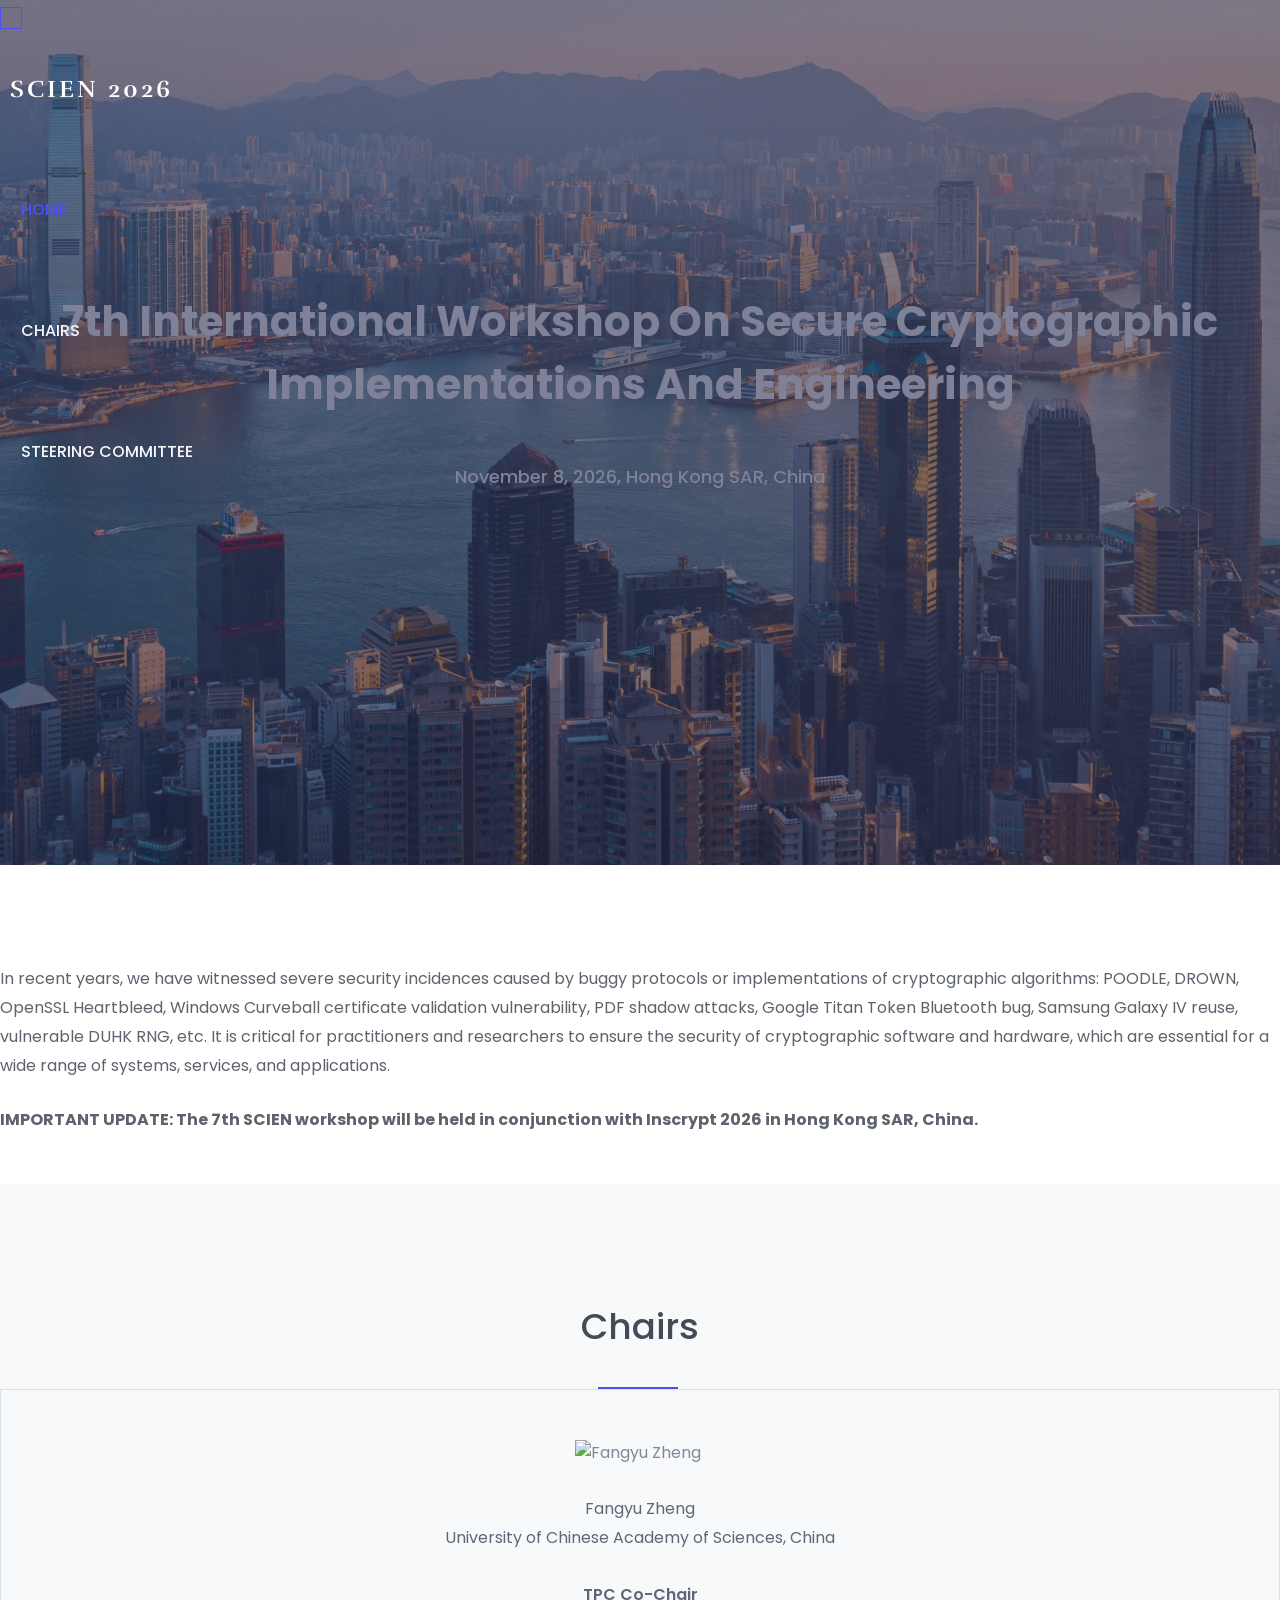
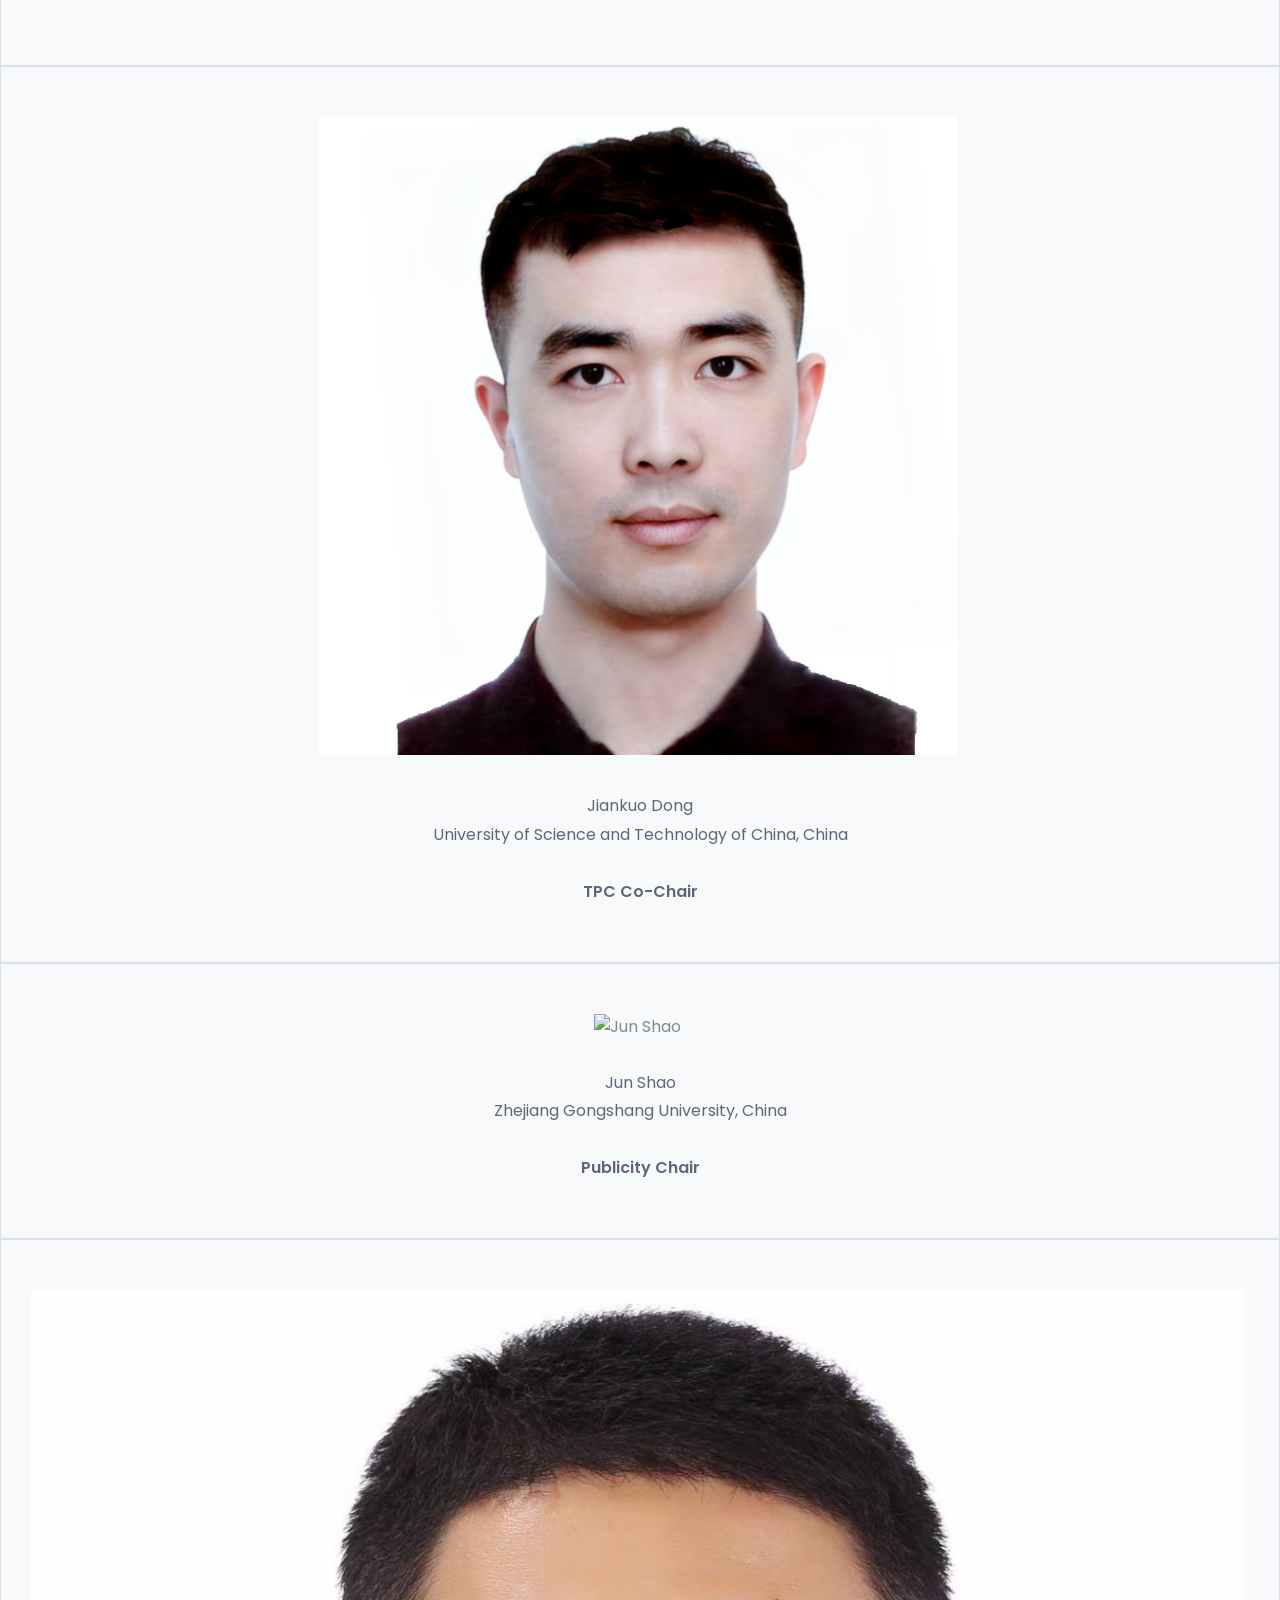
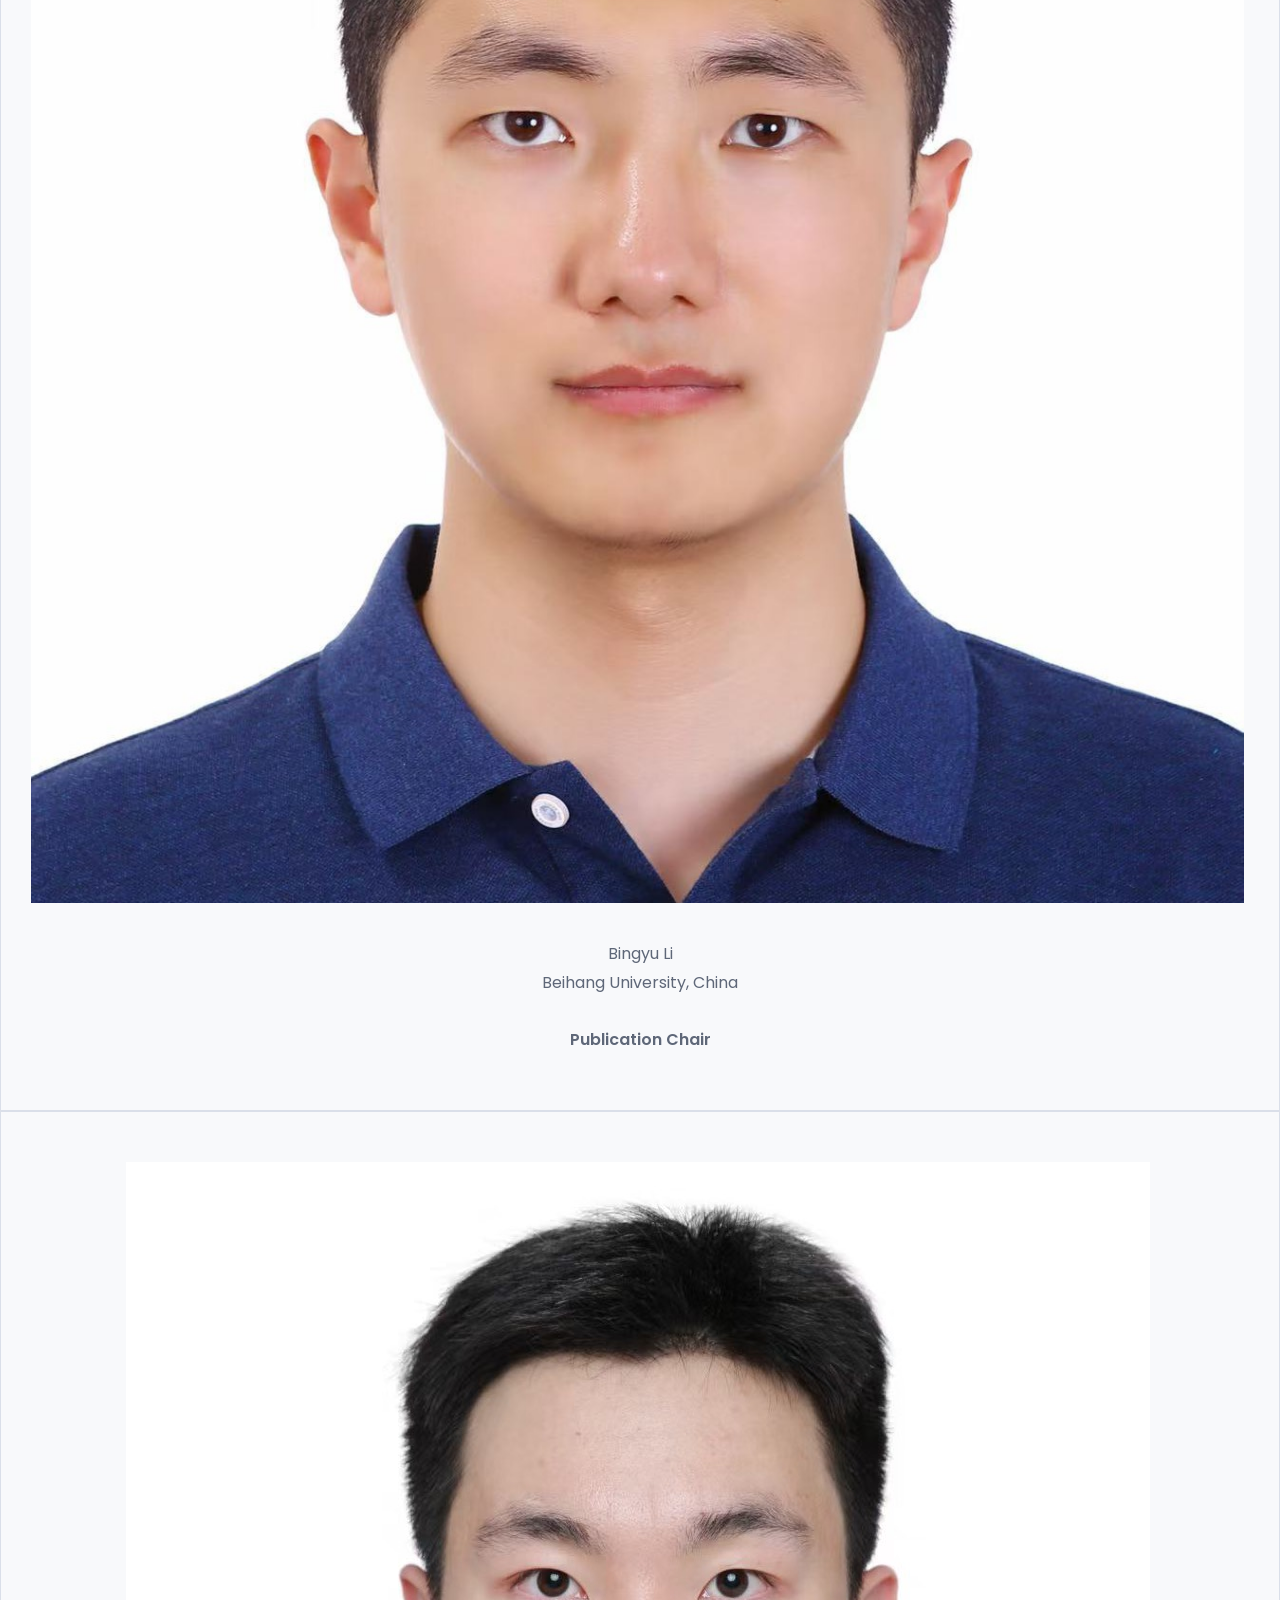
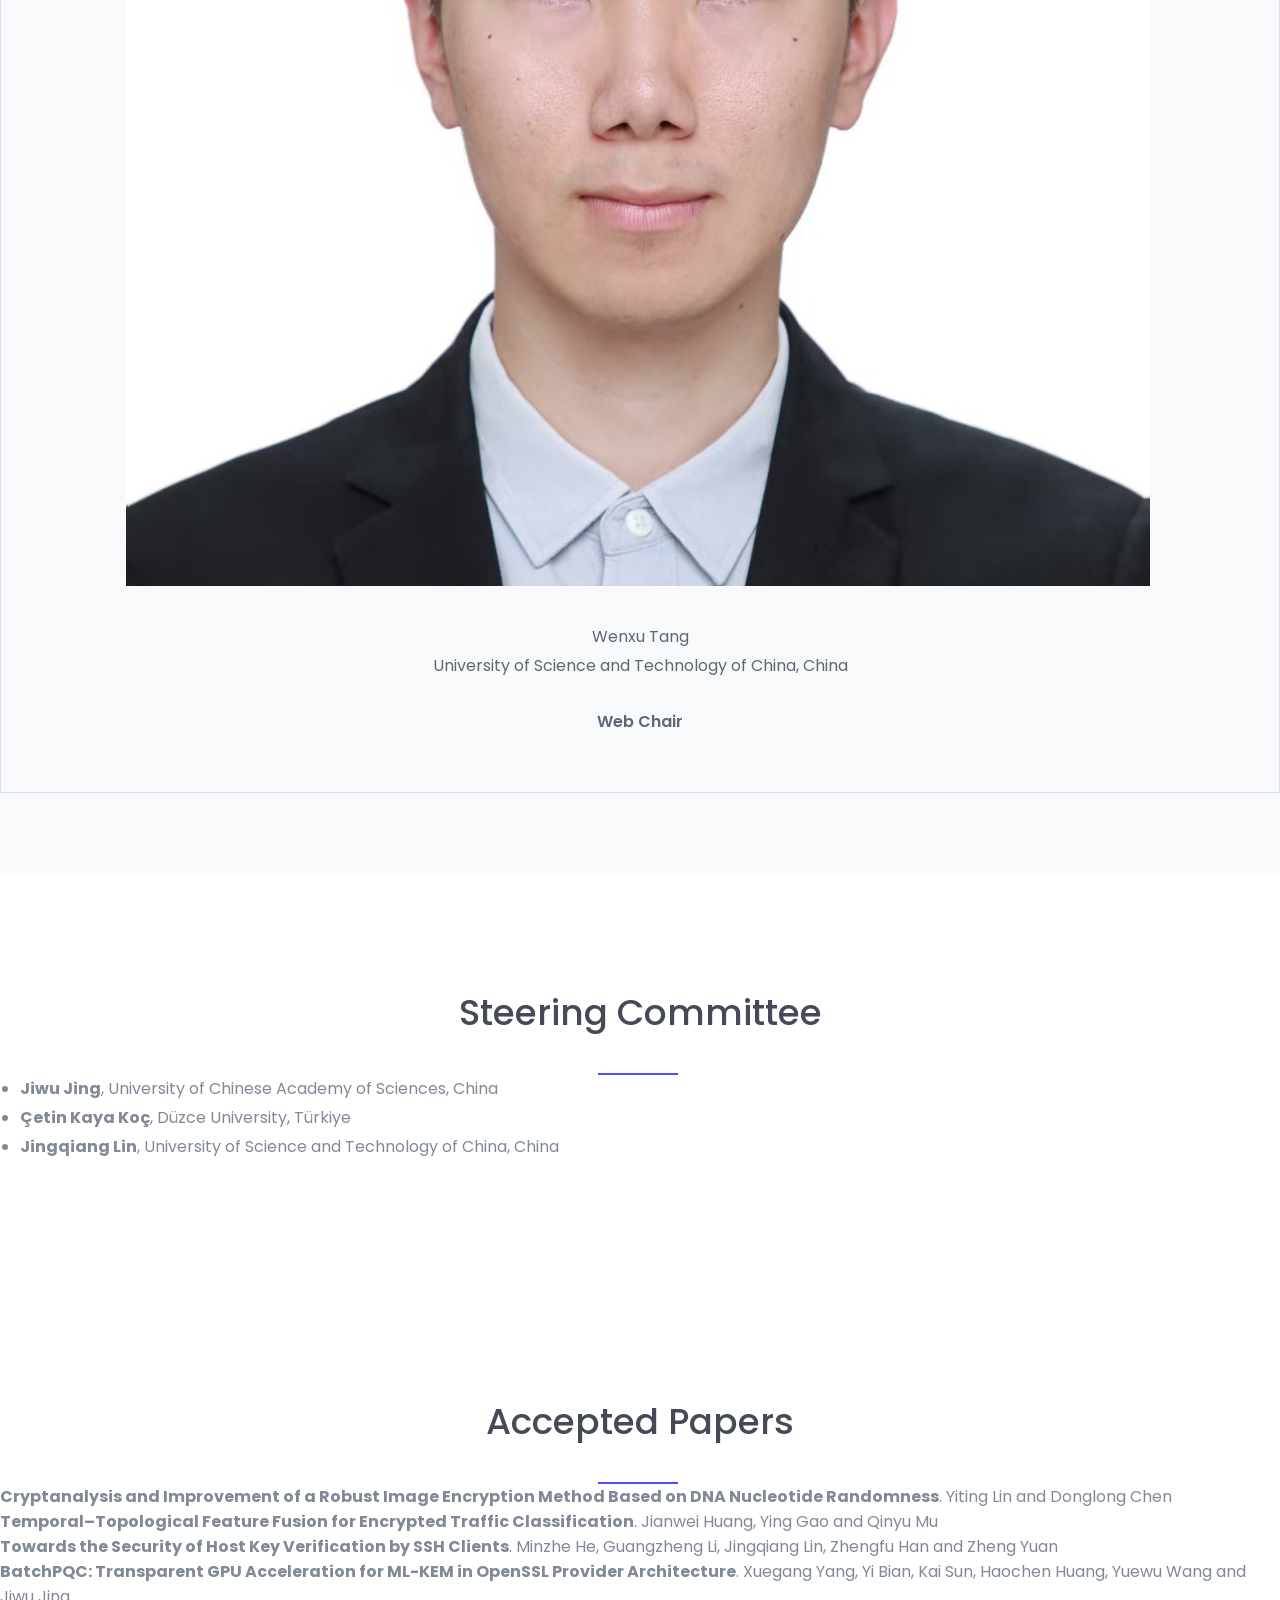
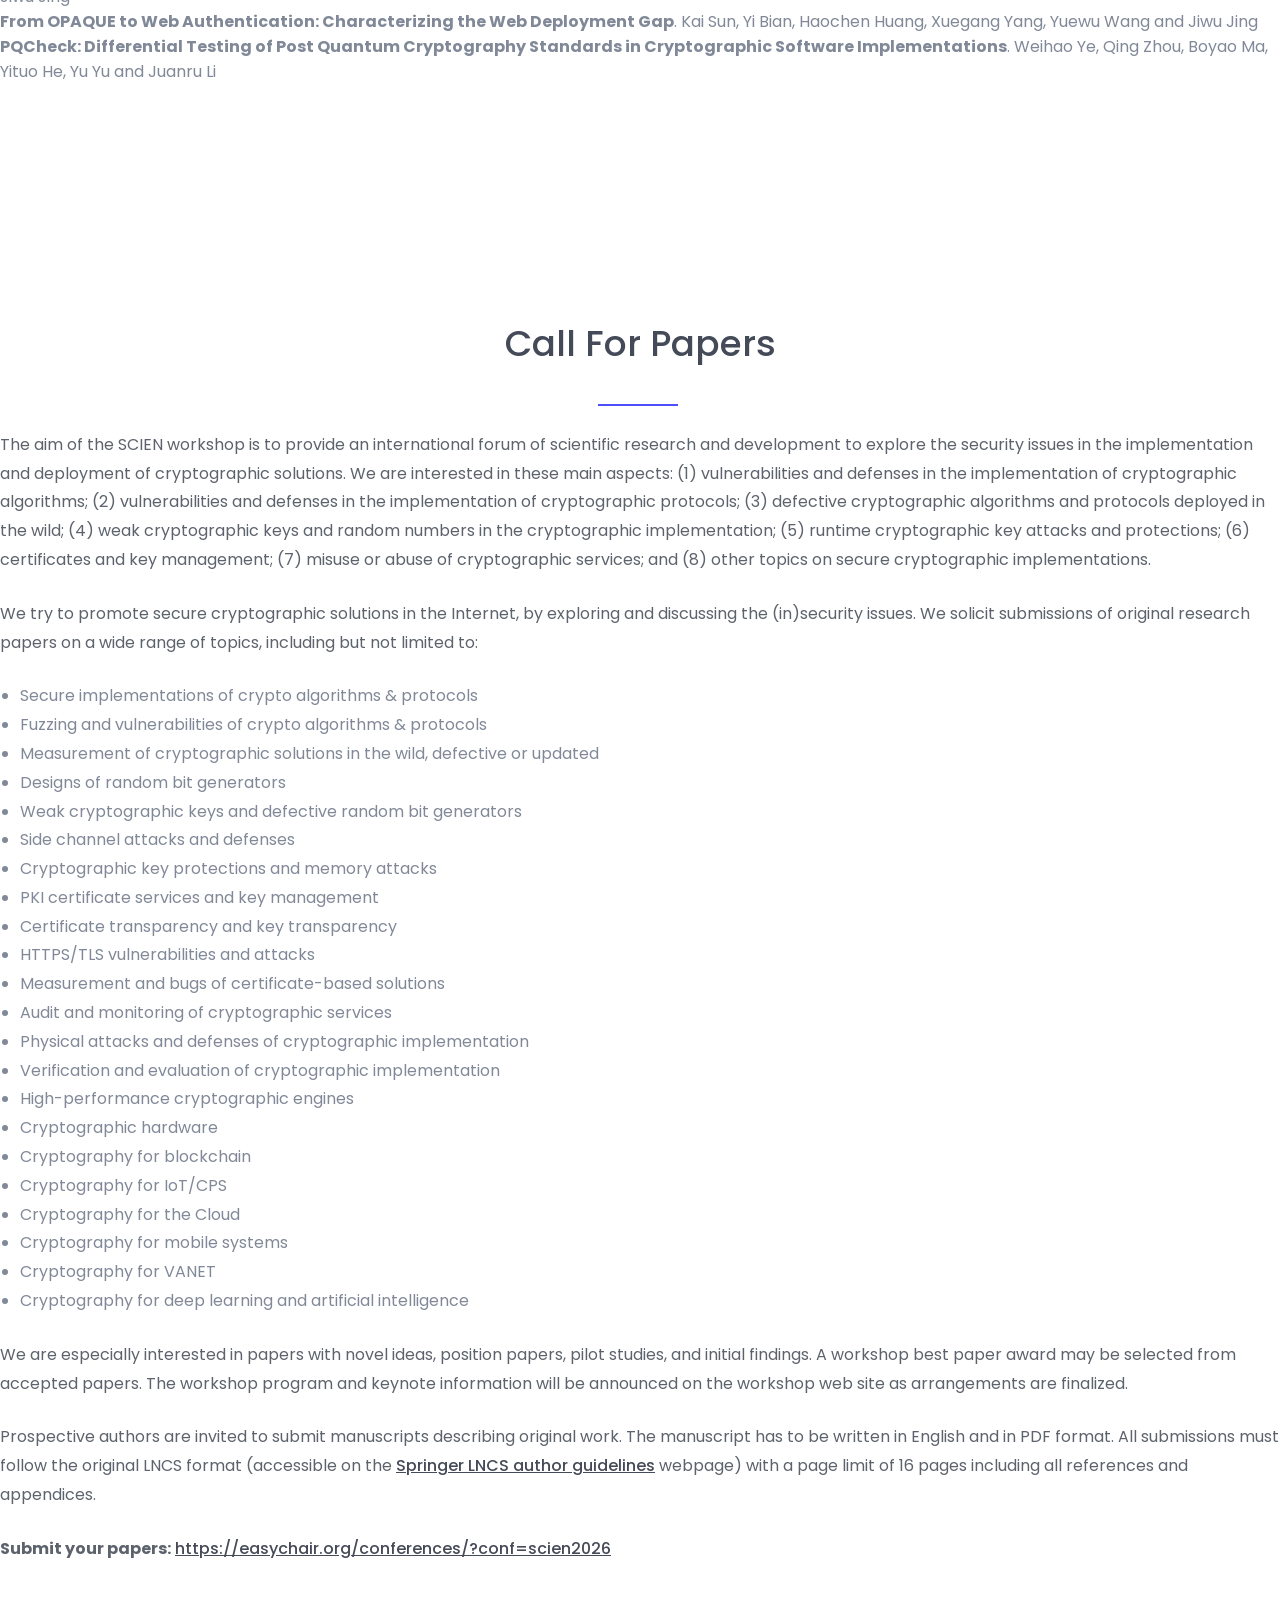
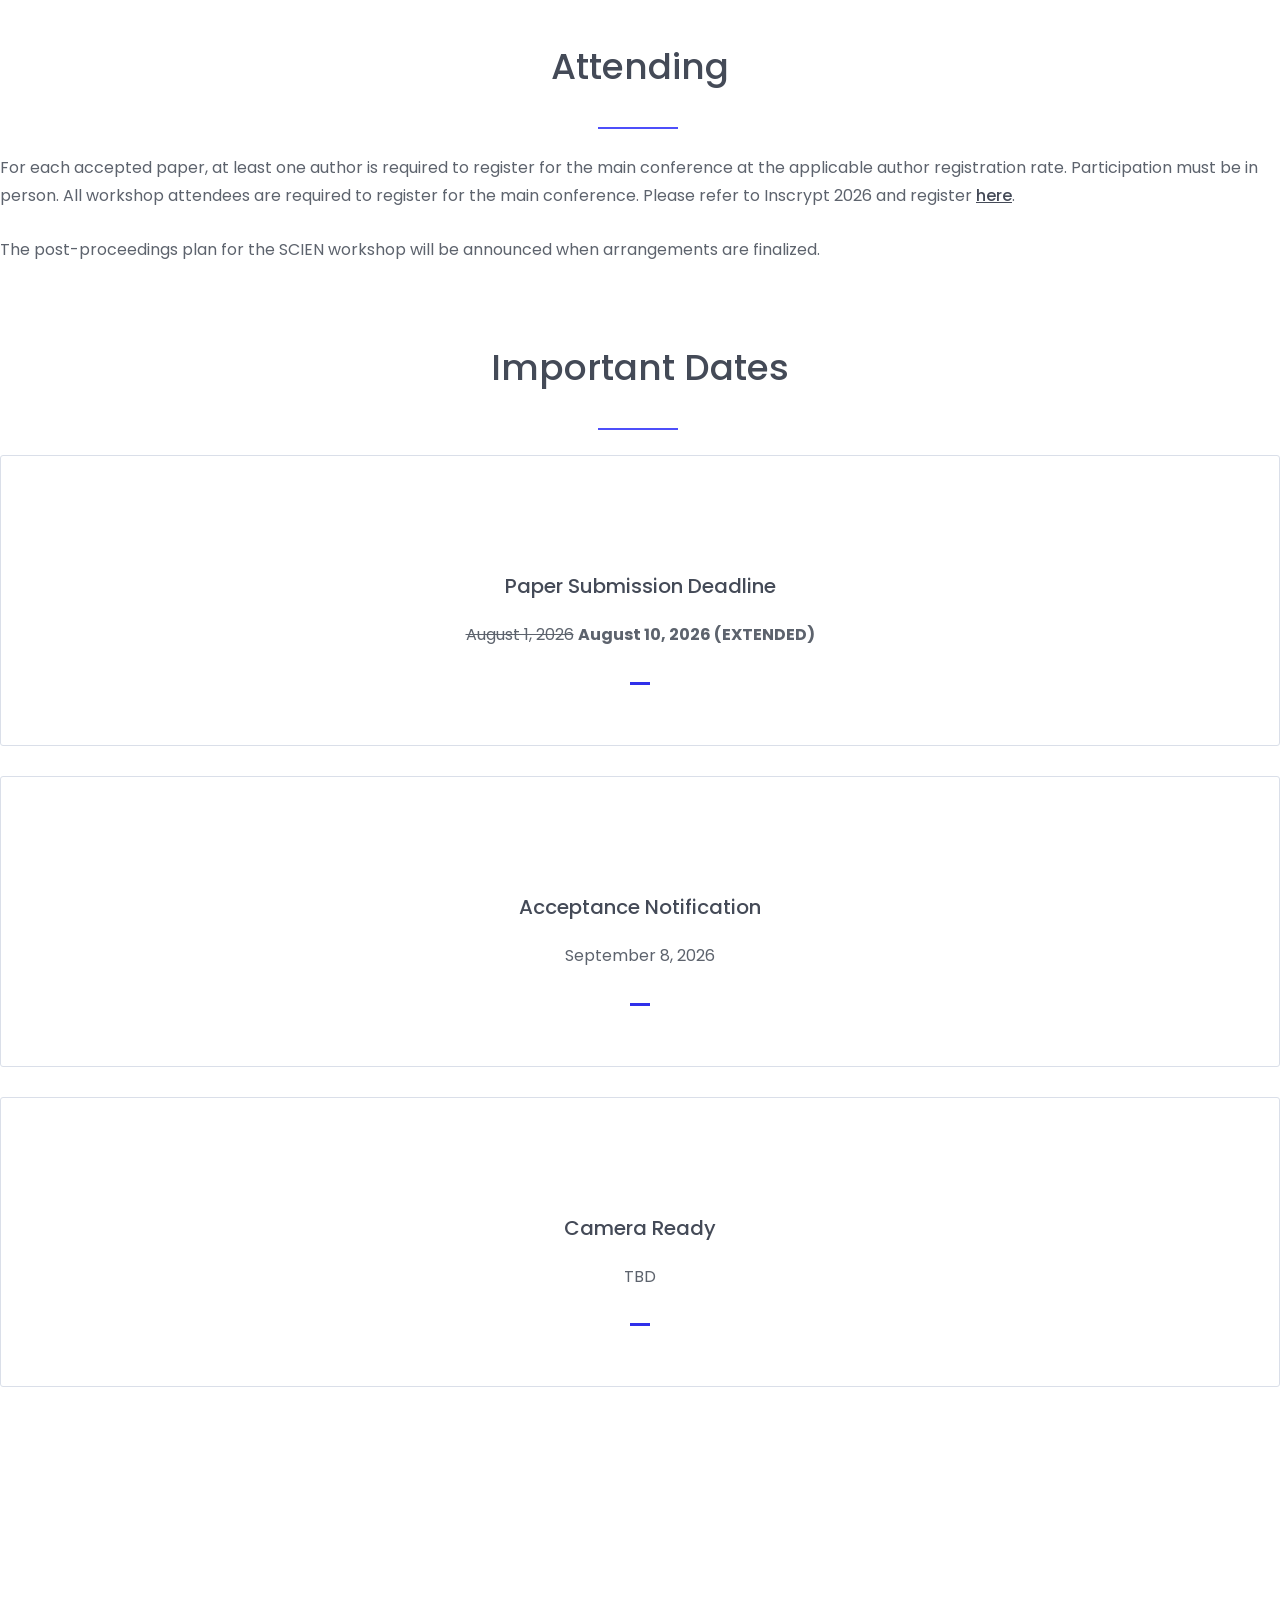
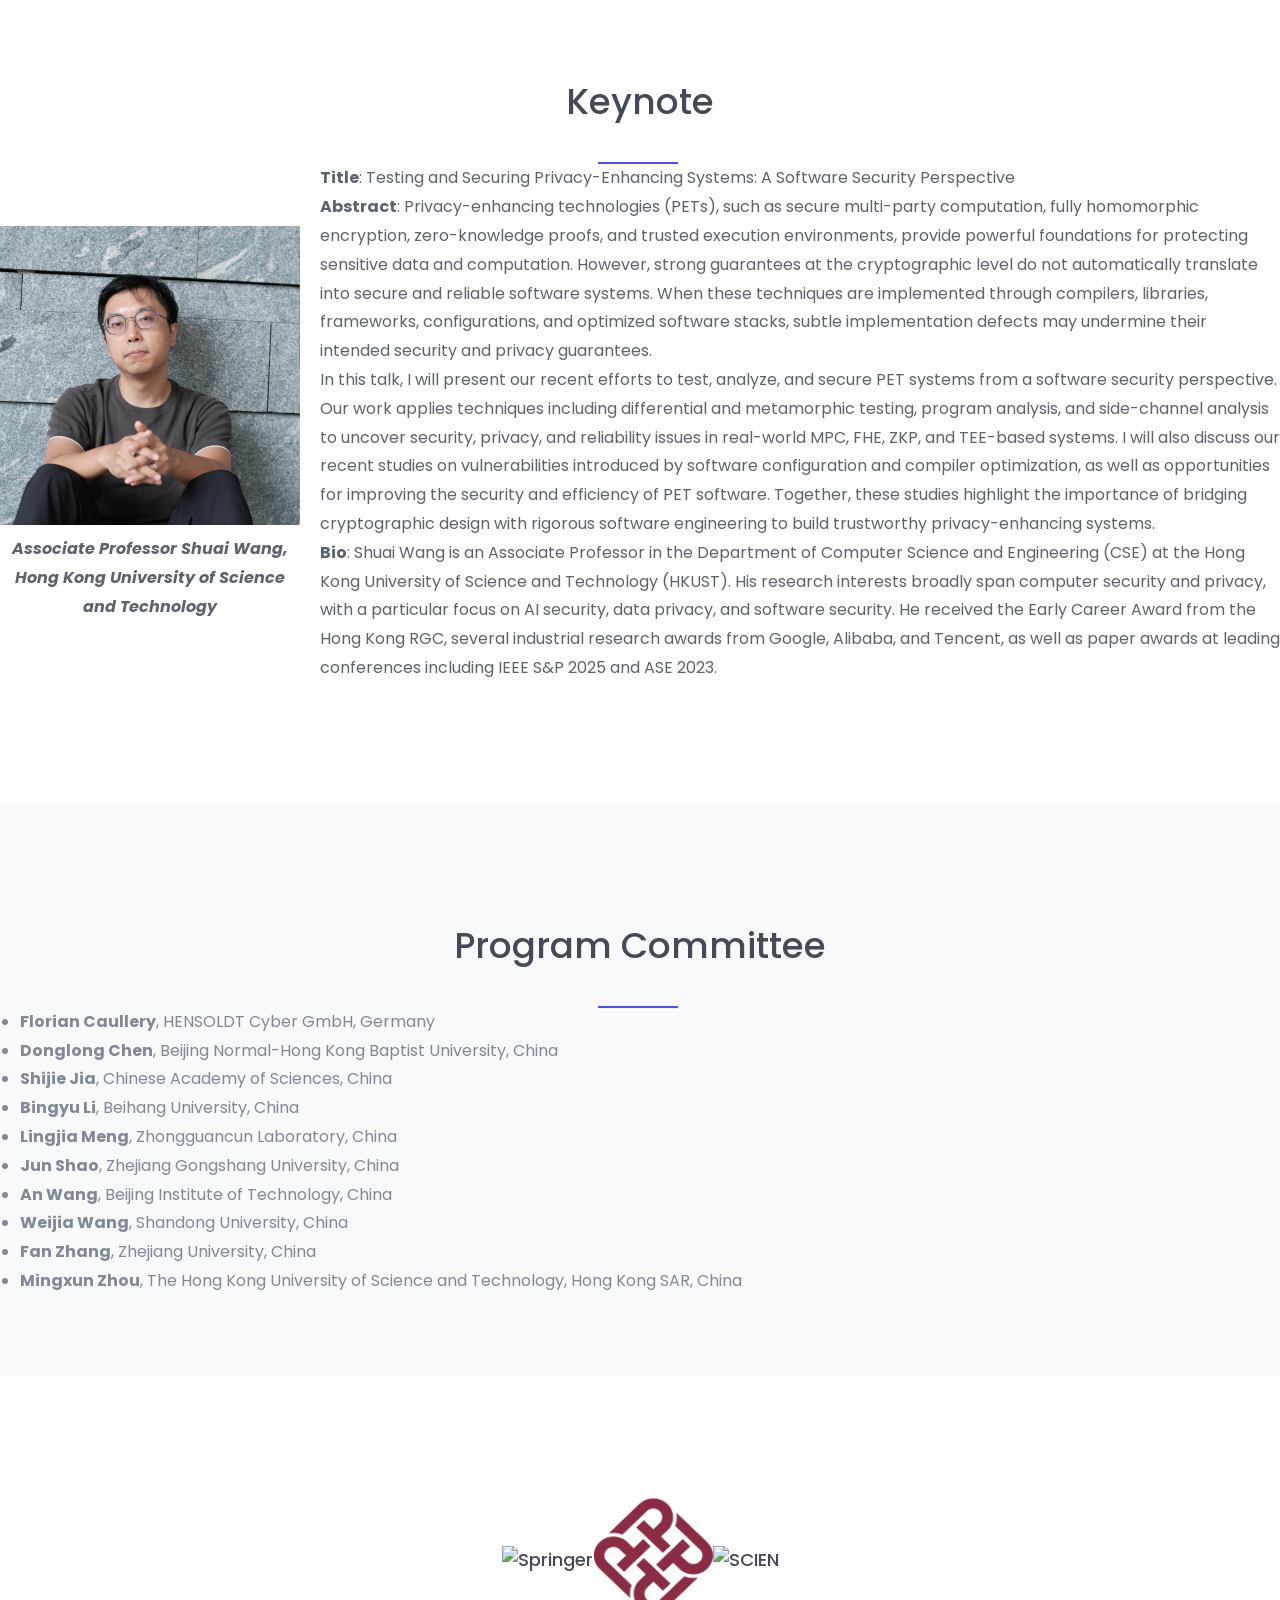
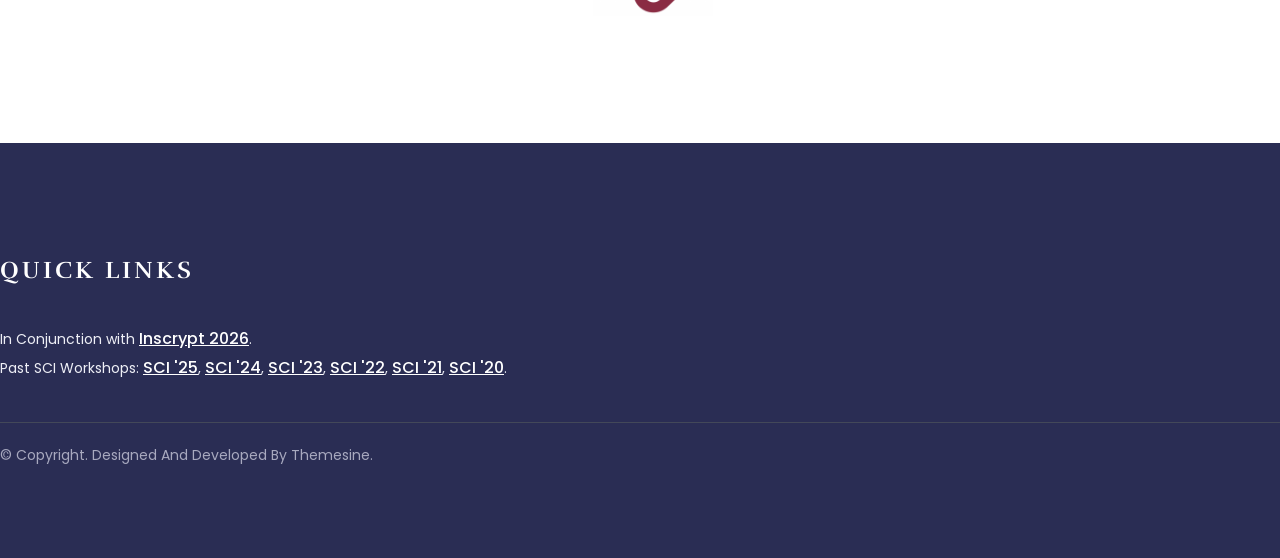
==== index.html @ 181b5f79 "Update index.html" ====
<!doctype html>
<html class="no-js" lang="en">

    <head>
        <!-- meta data -->
        <meta charset="utf-8">
        <meta http-equiv="X-UA-Compatible" content="IE=edge">
        <meta name="viewport" content="width=device-width, initial-scale=1">
        <!-- The above 3 meta tags *must* come first in the head; any other head content must come *after* these tags -->

        <!--font-family-->
		<link href="https://fonts.googleapis.com/css?family=Poppins:100,100i,200,200i,300,300i,400,400i,500,500i,600,600i,700,700i,800,800i,900,900i" rel="stylesheet">

		<link href="https://fonts.googleapis.com/css?family=Rufina:400,700" rel="stylesheet">
        
        <!-- title of site -->
        <title>SCIEN 2026</title>

        <!-- For favicon png -->
		<link rel="shortcut icon" type="image/icon" href="assets/logo/favicon.png"/>
       
        <!--font-awesome.min.css-->
        <link rel="stylesheet" href="assets/css/font-awesome.min.css">

        <!--linear icon css-->
		<link rel="stylesheet" href="assets/css/linearicons.css">

        <!--flaticon.css-->
		<link rel="stylesheet" href="assets/css/flaticon.css">

		<!--animate.css-->
        <link rel="stylesheet" href="assets/css/animate.css">

        <!--owl.carousel.css-->
        <link rel="stylesheet" href="assets/css/owl.carousel.min.css">
		<link rel="stylesheet" href="assets/css/owl.theme.default.min.css">
		
        <!--bootstrap.min.css-->
        <link rel="stylesheet" href="assets/css/bootstrap.min.css">
		
		<!-- bootsnav -->
		<link rel="stylesheet" href="assets/css/bootsnav.css" >	
        
        <!--style.css-->
        <link rel="stylesheet" href="assets/css/style.css">
        
        <!--responsive.css-->
        <link rel="stylesheet" href="assets/css/responsive.css">
        
        <!-- HTML5 shim and Respond.js for IE8 support of HTML5 elements and media queries -->
        <!-- WARNING: Respond.js doesn't work if you view the page via file:// -->
		
        <!--[if lt IE 9]>
			<script src="https://oss.maxcdn.com/html5shiv/3.7.3/html5shiv.min.js"></script>
			<script src="https://oss.maxcdn.com/respond/1.4.2/respond.min.js"></script>
        <![endif]-->

    </head>
	
	<body>
		<!--[if lte IE 9]>
            <p class="browserupgrade">You are using an <strong>outdated</strong> browser. Please <a href="https://browsehappy.com/">upgrade your browser</a> to improve your experience and security.</p>
        <![endif]-->
	
		<!--welcome-hero start -->
		<section id="home" class="welcome-hero" style="background:url(assets/images/welcome-hero/inscrypt2026-slide-1.jpg) no-repeat center; background-size: cover;">

			<!-- top-area Start -->
			<div class="top-area">
				<div class="header-area">
					<!-- Start Navigation -->
				    <nav class="navbar navbar-default bootsnav  navbar-sticky navbar-scrollspy"  data-minus-value-desktop="70" data-minus-value-mobile="55" data-speed="1000">

				        <div class="container">

				            <!-- Start Header Navigation -->
				            <div class="navbar-header">
				                <button type="button" class="navbar-toggle" data-toggle="collapse" data-target="#navbar-menu">
				                    <i class="fa fa-bars"></i>
				                </button>
								
				                <a class="navbar-brand" href="index.html", style="display: flex">
									<img src="assets/images/brand/encrypt.png" alt="" style="height: 0.82em; vertical-align: middle; margin-right: 10px;"> 
									SCIEN 2026<span></span>
								</a>

				            </div><!--/.navbar-header-->
				            <!-- End Header Navigation -->

				            <!-- Collect the nav links, forms, and other content for toggling -->
				            <div class="collapse navbar-collapse menu-ui-design" id="navbar-menu">
				                <ul class="nav navbar-nav navbar-right" data-in="fadeInDown" data-out="fadeOutUp">
				                    <li class="scroll active"><a href="#home">home</a></li>
				                    <li class="scroll"><a href="#chairs">Chairs</a></li>
				                    <li class="scroll"><a href="#steering">Steering Committee</a></li>
				                    <li class="scroll"><a href="#accepted-papers">Accepted Papers</a></li>
				                    <li class="scroll"><a href="#call">Calls &amp; Submissions</a></li>
									<li class="scroll"><a href="#keynote">Keynote</a></li>

				                    <!-- <li class="scroll"><a href="#schedule">Schedule</a></li> -->
				                    <li class="scroll"><a href="#pc">Program Committee</a></li>
				                    <!-- <li class="scroll"><a href="#contact">contact</a></li> -->
									 
				                </ul><!--/.nav -->
				            </div><!-- /.navbar-collapse -->
				        </div><!--/.container-->
				    </nav><!--/nav-->
				    <!-- End Navigation -->
				</div><!--/.header-area-->
			    <div class="clearfix"></div>

			</div><!-- /.top-area-->
			<!-- top-area End -->

			<div class="container">
				<div class="welcome-hero-txt">
					<h2>7th International Workshop on Secure Cryptographic Implementations and Engineering</h2>
					<p>
						November 8, 2026, Hong Kong SAR, China 
					</p>
					<!-- <button class="welcome-btn" onclick="window.location.href='#'">contact us</button> -->
				</div>
			</div>

		</section><!--/.welcome-hero-->
		<!--welcome-hero end -->
		<br><br><br><br>

		<div class="container">
			<p>
				In recent years, we have witnessed severe security incidences caused by buggy protocols or implementations of cryptographic algorithms: POODLE, DROWN, OpenSSL Heartbleed, Windows Curveball certificate validation vulnerability, PDF shadow attacks, Google Titan Token Bluetooth bug, Samsung Galaxy IV reuse, vulnerable DUHK RNG, etc. It is critical for practitioners and researchers to ensure the security of cryptographic software and hardware, which are essential for a wide range of systems, services, and applications.
			</p>
			<br>
			<p>
			<b>IMPORTANT UPDATE: The 7th SCIEN workshop will be held in conjunction with Inscrypt 2026 in Hong Kong SAR, China. </b>
			</p>
		</div>

		<br><br>

		<section id="chairs"  class="clients-say">
			<div class="container">
				<div class="section-header">
					<h2>Chairs</h2>
				</div>
				<div class="row">
					<div class="owl-carousel testimonial-carousel">
						<div class="col-sm-3 col-xs-12">
							<div class="single-testimonial-box">
								<div class="testimonial-description">
									<div class="testimonial-info">
										<div class="testimonial-img">
											<img src="assets/images/clients/zfy.jpg" alt="Fangyu Zheng" />
										</div>
									</div>
									<div class="testimonial-comment">
										<p>
											Fangyu Zheng
											<br>
											University of Chinese Academy of Sciences, China
										</p>
									</div>
									<div class="testimonial-person">
										<h2><a>TPC Co-Chair</a></h2>
									</div>
								</div>
							</div>
						</div>
						<div class="col-sm-3 col-xs-12">
							<div class="single-testimonial-box">
								<div class="testimonial-description">
									<div class="testimonial-info">
										<div class="testimonial-img">
											<img src="assets/images/clients/djk-square.png" alt="Jiankuo Dong" />
										</div>
									</div>
									<div class="testimonial-comment">
										<p>
											Jiankuo Dong
											<br>
											University of Science and Technology of China, China
										</p>
									</div>
									<div class="testimonial-person">
										<h2><a>TPC Co-Chair</a></h2>
									</div>
								</div>
							</div>
						</div>
						<div class="col-sm-3 col-xs-12">
							<div class="single-testimonial-box">
								<div class="testimonial-description">
									<div class="testimonial-info">
										<div class="testimonial-img">
											<img src="assets/images/clients/sj.jpg" alt="Jun Shao" />
										</div>
									</div>
									<div class="testimonial-comment">
										<p>
											Jun Shao
											<br>
											Zhejiang Gongshang University, China
										</p>
									</div>
									<div class="testimonial-person">
										<h2><a>Publicity Chair</a></h2>
									</div>
								</div>
							</div>
						</div>
						<div class="col-sm-3 col-xs-12">
							<div class="single-testimonial-box">
								<div class="testimonial-description">
									<div class="testimonial-info">
										<div class="testimonial-img">
											<img src="assets/images/clients/lby-square.jpg" alt="Bingyu Li" />
										</div>
									</div>
									<div class="testimonial-comment">
										<p>
											Bingyu Li
											<br>
											Beihang University, China
										</p>
									</div>
									<div class="testimonial-person">
										<h2><a>Publication Chair</a></h2>
									</div>
								</div>
							</div>
						</div>
						<div class="col-sm-3 col-xs-12">
							<div class="single-testimonial-box">
								<div class="testimonial-description">
									<div class="testimonial-info">
										<div class="testimonial-img">
											<img src="assets/images/clients/twx-square.jpg" alt="Wenxu Tang" />
										</div>
									</div>
									<div class="testimonial-comment">
										<p>
											Wenxu Tang
											<br>
											University of Science and Technology of China, China
										</p>
									</div>
									<div class="testimonial-person">
										<h2><a>Web Chair</a></h2>
									</div>
								</div>
							</div>
						</div>
					</div><!--/.testimonial-carousel-->
				</div>
			</div><!--/.container-->

		</section><!--/.clients-say-->	
		<!-- clients-say end -->


		<section id="steering"  class="new-cars">
			<div class="container">
				<div class="section-header">
					<h2>Steering Committee</h2>
				</div>
				<ul class="ul-txt">
					<li><strong>Jiwu Jing</strong>, University of Chinese Academy of Sciences, China</li>
					<li><strong>Çetin Kaya Koç</strong>, Düzce University, Türkiye</li>
					<li><strong>Jingqiang Lin</strong>, University of Science and Technology of China, China</li>
				</ul>
			</div>

		</section>

		<section id="accepted-papers" class="new-cars">
			<div class="container">
				<div class="section-header">
					<h2>Accepted Papers</h2>
				</div>
				<ol>
					<li><b>Cryptanalysis and Improvement of a Robust Image Encryption Method Based on DNA Nucleotide Randomness</b>. Yiting Lin and Donglong Chen</li>
					<li><b>Temporal–Topological Feature Fusion for Encrypted Traffic Classification</b>. Jianwei Huang, Ying Gao and Qinyu Mu</li>
					<li><b>Towards the Security of Host Key Verification by SSH Clients</b>. Minzhe He, Guangzheng Li, Jingqiang Lin, Zhengfu Han and Zheng Yuan</li>
					<li><b>BatchPQC: Transparent GPU Acceleration for ML-KEM in OpenSSL Provider Architecture</b>. Xuegang Yang, Yi Bian, Kai Sun, Haochen Huang, Yuewu Wang and Jiwu Jing</li>
					<li><b>From OPAQUE to Web Authentication: Characterizing the Web Deployment Gap</b>. Kai Sun, Yi Bian, Haochen Huang, Xuegang Yang, Yuewu Wang and Jiwu Jing</li>
					<li><b>PQCheck: Differential Testing of Post Quantum Cryptography Standards in Cryptographic Software Implementations</b>. Weihao Ye, Qing Zhou, Boyao Ma, Yituo He, Yu Yu and Juanru Li</li>
				</ol>
			</div>
		</section>

		<section id="call" class="new-cars">
			<div class="container">
				<div class="section-header">
					<h2>Call for papers</h2>
				</div>
				<br>
				<p>
					The aim of the SCIEN workshop is to provide an international forum of scientific research and development to explore the security issues in the implementation and deployment of cryptographic solutions. We are interested in these main aspects: (1) vulnerabilities and defenses in the implementation of cryptographic algorithms; (2) vulnerabilities and defenses in the implementation of cryptographic protocols; (3) defective cryptographic algorithms and protocols deployed in the wild; (4) weak cryptographic keys and random numbers in the cryptographic implementation; (5) runtime cryptographic key attacks and protections; (6) certificates and key management; (7) misuse or abuse of cryptographic services; and (8) other topics on secure cryptographic implementations.
				</p>
				<br>
				<p>
					We try to promote secure cryptographic solutions in the Internet, by exploring and discussing the (in)security issues. We solicit submissions of original research papers on a wide range of topics, including but not limited to:
				</p>
				<br>
				

				
					<ul class="ul-txt">
					  <li>
						Secure implementations of crypto algorithms &amp; protocols
					  </li>
					  <li>
						Fuzzing and vulnerabilities of crypto algorithms &amp;
						protocols
					  </li>
					  <li>
						Measurement of cryptographic solutions in the wild, defective
						or updated
					  </li>
					  <li>Designs of random bit generators</li>
					  <li>
						Weak cryptographic keys and defective random bit generators
					  </li>
					  <li>Side channel attacks and defenses</li>
					  <li>Cryptographic key protections and memory attacks</li>
					  <li>PKI certificate services and key management</li>
					  <li>Certificate transparency and key transparency</li>
					  <li>HTTPS/TLS vulnerabilities and attacks</li>
					  <li>Measurement and bugs of certificate-based solutions</li>
					  <li>Audit and monitoring of cryptographic services</li>
					  <li>
						Physical attacks and defenses of cryptographic implementation
					  </li>
					  <li>
						Verification and evaluation of cryptographic implementation
					  </li>
					  <li>High-performance cryptographic engines</li>
					  <li>Cryptographic hardware</li>
					  <li>Cryptography for blockchain</li>
					  <li>Cryptography for IoT/CPS</li>
					  <li>Cryptography for the Cloud</li>
					  <li>Cryptography for mobile systems</li>
					  <li>Cryptography for VANET</li>
					  <li>Cryptography for deep learning and artificial intelligence</li> 
					</ul>
				
				<br>
				<p>
					We are especially interested in papers with novel ideas, position papers, 
					pilot studies, and initial findings. A workshop best paper award may be selected from accepted papers. The workshop program and keynote information will be announced on the workshop web site as arrangements are finalized.
				</p>
				<br>
				<p>
					Prospective authors are invited to submit manuscripts describing
					original work. The manuscript has to be written in English and in
					PDF format. All submissions must follow the original LNCS format
					(accessible on the 
					<a href="https://www.springer.com/gp/computer-science/lncs/conference-proceedings-guidelines" class="a-txt"> 
					Springer LNCS author guidelines</a> webpage) with a page limit of 16 pages including all references and
              		appendices.
				</p>
				<br>
				<p>
					<strong>Submit your papers:</strong>
					<a href="https://easychair.org/conferences/?conf=scien2026" class="a-txt">https://easychair.org/conferences/?conf=scien2026</a>
				</p>
			</div><!--/.container-->

			<br><br><br>
			<div class="container">
				<div class="section-header">
					<h2>Attending</h2>
				</div>
				<br>
				<p>
					For each accepted paper, at least one author is required to register for the main conference at the applicable author registration rate. Participation must be in person. All workshop attendees are required to register for the main conference. Please refer to Inscrypt 2026 and register <a href="https://inscrypt2026.comp.polyu.edu.hk/registration/" class="a-txt">here</a>.
				</p>
				<br>
				<p>
					The post-proceedings plan for the SCIEN workshop will be announced when arrangements are finalized.
				</p>
			</div><!--/.container-->

			<br><br><br>
			<div class="container">
				<div class="section-header">
					<h2>Important Dates</h2>
				</div>
				<br>
				<div class="service-content">
					<div class="row">
						<div class="col-md-4 col-sm-6">
							<div class="single-service-item">
								<div class="single-service-icon">
									<i class="flaticon-car"></i>
								</div>
								<h2><a>Paper submission deadline</a></h2>
								<p>
									<del>August 1, 2026</del> <b>August 10, 2026 (EXTENDED)</b>
								</p>
							</div>
						</div>
						<div class="col-md-4 col-sm-6">
							<div class="single-service-item">
								<div class="single-service-icon">
									<i class="flaticon-car-repair"></i>
								</div>
								<h2><a>Acceptance Notification</a></h2>
								<p>
									September 8, 2026
								</p>
							</div>
						</div>
						<div class="col-md-4 col-sm-6">
							<div class="single-service-item">
								<div class="single-service-icon">
									<i class="flaticon-car-1"></i>
								</div>
								<h2><a>Camera Ready</a></h2>
								<p>
									TBD
								</p>
							</div>
						</div>
					</div>
				</div>
			</div><!--/.container-->
		</section>

		<section id="keynote" class="new-cars">
			<div class="container">
				<div class="section-header">
					<br>
					<h2>Keynote</h2>
				</div>
				<div class="speaker" style="display: flex; align-items: center; gap: 20px; flex-wrap: wrap;">
					<div style="display: flex; flex: 0 1 300px; flex-direction: column; max-width: 100%;">
						<img src="assets/images/keynote/shuai-wang.png"
							alt="Shuai Wang"
							width="2148"
							height="2146"
							loading="lazy"
							style="width: 100%; height: auto;">
						<p style="text-align: center; margin-top: 10px; font-style: italic;">
							<b>Associate Professor Shuai Wang,</b><br>
							<b>Hong Kong University of Science and Technology</b>
						</p>
					</div>

					<div class="speaker-info" style="flex: 1 1 600px;">
						<p><b>Title</b>: Testing and Securing Privacy-Enhancing Systems: A Software Security Perspective</p>
						<p><b>Abstract</b>: Privacy-enhancing technologies (PETs), such as secure multi-party computation, fully homomorphic encryption, zero-knowledge proofs, and trusted execution environments, provide powerful foundations for protecting sensitive data and computation. However, strong guarantees at the cryptographic level do not automatically translate into secure and reliable software systems. When these techniques are implemented through compilers, libraries, frameworks, configurations, and optimized software stacks, subtle implementation defects may undermine their intended security and privacy guarantees.<br>In this talk, I will present our recent efforts to test, analyze, and secure PET systems from a software security perspective. Our work applies techniques including differential and metamorphic testing, program analysis, and side-channel analysis to uncover security, privacy, and reliability issues in real-world MPC, FHE, ZKP, and TEE-based systems. I will also discuss our recent studies on vulnerabilities introduced by software configuration and compiler optimization, as well as opportunities for improving the security and efficiency of PET software. Together, these studies highlight the importance of bridging cryptographic design with rigorous software engineering to build trustworthy privacy-enhancing systems.</p>
						<p><b>Bio</b>: Shuai Wang is an Associate Professor in the Department of Computer Science and Engineering (CSE) at the Hong Kong University of Science and Technology (HKUST). His research interests broadly span computer security and privacy, with a particular focus on AI security, data privacy, and software security. He received the Early Career Award from the Hong Kong RGC, several industrial research awards from Google, Alibaba, and Tencent, as well as paper awards at leading conferences including IEEE S&amp;P 2025 and ASE 2023.</p>
					</div>
				</div>
			</div>
		</section>

		<!-- clients-say strat -->
		<section id="pc"  class="clients-say">
			<div class="container">
				<div class="section-header">
					<h2>Program Committee</h2>
				</div>
				<ul class="ul-txt">
					<li><strong>Florian Caullery</strong>, HENSOLDT Cyber GmbH, Germany</li>
					<li><strong>Donglong Chen</strong>, Beijing Normal-Hong Kong Baptist University, China</li>
					<li><strong>Shijie Jia</strong>, Chinese Academy of Sciences, China</li>
					<li><strong>Bingyu Li</strong>, Beihang University, China</li>
					<li><strong>Lingjia Meng</strong>, Zhongguancun Laboratory, China</li>
					<li><strong>Jun Shao</strong>, Zhejiang Gongshang University, China</li>
					<li><strong>An Wang</strong>, Beijing Institute of Technology, China</li>
					<li><strong>Weijia Wang</strong>, Shandong University, China</li>
					<li><strong>Fan Zhang</strong>, Zhejiang University, China</li>
					<li><strong>Mingxun Zhou</strong>, The Hong Kong University of Science and Technology, Hong Kong SAR, China</li>
				</ul>
			</div>

		</section><!--/.clients-say-->	
		<!-- clients-say end -->

		<!--brand strat -->
		<section id="brand"  class="brand">
			<div class="container">
				<div class="brand-area">
					<div class="row" style="display: flex; justify-content: center; align-items: center;">
						<div class="col-sm-2">
							<a href="https://link.springer.com/conference/cisc">
								<img src="assets/images/brand/logo-springer.png" alt="Springer" />
							</a>
						</div><!--/.item-->
						<div class="col-sm-2">
							<a href="https://inscrypt2026.comp.polyu.edu.hk/">
								<img src="assets/images/brand/inscrypt2026-favicon.ico" alt="INSCRYPT 2026" style="max-height: 120px; width: auto;" />
							</a>
						</div><!--/.item-->
						<div class="col-sm-2">
							<a href="https://scien-conf.github.io/">
								<img src="assets/images/brand/encrypt.png" alt="SCIEN" />
							</a>
						</div><!--/.item-->
					</div><!--/.owl-carousel-->
				</div><!--/.clients-area-->

			</div><!--/.container-->

		</section><!--/brand-->	
		<!--brand end -->

		<!--contact start-->
		<footer id="contact"  class="contact">
			<div class="container">
				<div class="footer-top">
					<div class="single-footer-widget">
						<div class="footer-logo">
							<a>Quick Links</a>
						</div>
						<p>
							In Conjunction with <a href="https://inscrypt2026.comp.polyu.edu.hk/" class="a-txt" style="color:#fff"> Inscrypt 2026</a>.
							<br>
							Past SCI Workshops: <a href="https://scien-conf.github.io/2025/index.html" class="a-txt" style="color:#fff"> SCI '25</a>, <a href="https://scien-conf.github.io/2024/index.html" class="a-txt" style="color:#fff"> SCI '24</a>, 
												<a href="https://scien-conf.github.io/2023/index.html" class="a-txt" style="color:#fff"> SCI '23</a>,
												<a href="https://scien-conf.github.io/2022/index.html" class="a-txt" style="color:#fff"> SCI '22</a>,
												<a href="https://scien-conf.github.io/2021/index.html" class="a-txt" style="color:#fff"> SCI '21</a>,
												<a href="https://scien-conf.github.io/2020/index.html" class="a-txt" style="color:#fff"> SCI '20</a>.
						</p>
						<p>
							
						</p>
					</div>
				<div class="footer-copyright">
					<div class="row">
						<div class="col-sm-6">
							<p>
								&copy; copyright. Designed and developed by <a href="https://www.themesine.com/">themesine</a>.
							</p><!--/p-->
						</div>
						<!-- <div class="col-sm-6">
							<div class="footer-social">
								<a href="#"><i class="fa fa-facebook"></i></a>	
								<a href="#"><i class="fa fa-instagram"></i></a>
								<a href="#"><i class="fa fa-linkedin"></i></a>
								<a href="#"><i class="fa fa-pinterest-p"></i></a>
								<a href="#"><i class="fa fa-behance"></i></a>	
							</div>
						</div> -->
					</div>
				</div>
			</div>

			<div id="scroll-Top">
				<div class="return-to-top">
					<i class="fa fa-angle-up " id="scroll-top" data-toggle="tooltip" data-placement="top" title="" data-original-title="Back to Top" aria-hidden="true"></i>
				</div>
				
			</div><!--/.scroll-Top-->
			
        </footer><!--/.contact-->
		<!--contact end-->


		
		<!-- Include all js compiled plugins (below), or include individual files as needed -->

		<script src="assets/js/jquery.js"></script>
        
        <!--modernizr.min.js-->
        <script src="https://cdnjs.cloudflare.com/ajax/libs/modernizr/2.8.3/modernizr.min.js"></script>
		
		<!--bootstrap.min.js-->
        <script src="assets/js/bootstrap.min.js"></script>
		
		<!-- bootsnav js -->
		<script src="assets/js/bootsnav.js"></script>

		<!--owl.carousel.js-->
        <script src="assets/js/owl.carousel.min.js"></script>

		<script src="https://cdnjs.cloudflare.com/ajax/libs/jquery-easing/1.4.1/jquery.easing.min.js"></script>

        <!--Custom JS-->
        <script src="assets/js/custom.js"></script>
        
    </body>
	
</html>
---- assets/css/style.css ----
/*==================================
* Author        : "ThemeSine"
* Template Name : CarVilla  HTML Template
* Version       : 1.0
==================================== */

/*==================================
font-family: 'Poppins', sans-serif;
font-family: 'Rufina', serif;
==================================== */


/*=========== TABLE OF CONTENTS ===========
1.  General css (Reset code)
2.  Top-area
3.  Welcome-hero
4.  Model-search
5.  Service
6.  New-cars
7.  Featured-cars
8.  Client-say
9.  Brand
10. Blog
11. Contact
==========================================*/

/*-------------------------------------
		1.General css (Reset code)
--------------------------------------*/
*{
    padding: 0;
    margin: 0;
}

*{
	-webkit-box-sizing:border-box;
	-moz-box-sizing:border-box;
	-o-box-sizing:border-box;
	-ms-box-sizing:border-box;
	box-sizing:border-box;
}
body{
	font-family: 'Poppins', sans-serif;
	font-size:16px;
	color:#818998;
    text-transform:initial;
    max-width:1920px;
    margin:0 auto;
	overflow-x:hidden;
}

a,a:hover,a:active,a:focus {
	display:inline-block;
	text-decoration:none;
	color: #444a57;
	font-size:18px;
	padding:0;
    font-weight: 500;
    /* text-transform: capitalize; */
}
.a-txt {
    text-decoration:underline;
    font-size:16px;
    text-transform: none;
}
h1,h2,h3,h4,h5,h6 { 
	margin: 0;
	color:#444a57;
    font-size: 20px;
    font-weight: 500;
    text-transform: capitalize;
}
p {
	margin: 0;
	color:#5d636d;
	font-size:16px;
    line-height: 1.8;
    text-transform: initial;
}
img{border:none;max-width:100%; height:auto;}
ul{
	padding: 0;
    margin: 0 auto;
    list-style: none;
}
/* ul li {
	list-style: none;
    display: inline-block;
} */
select,input,textarea,button,.form-control{box-shadow:none;outline:0!important;}
button {background: transparent;border: 0;font-size: 16px;text-transform: capitalize;}

html,body{height: 100%;}

[placeholder]:focus::-webkit-input-placeholder {
  -webkit-transition: opacity 0.3s 0.3s ease; 
  -moz-transition: opacity 0.3s 0.3s ease; 
  -ms-transition: opacity 0.3s 0.3s ease; 
  -o-transition: opacity 0.3s 0.3s ease; 
  transition: opacity 0.3s 0.3s ease; 
  opacity: 0;
}
.ul-txt {
    list-style: circ;
    list-style: disc;
    margin-left: 20px;
    line-height: 1.8;
}
.owl-carousel {z-index: 0;}
/* section-header */
.section-header{
    position: relative;
    text-align: center;
}
.section-header h2{
    position: relative;
    font-size: 36px;
    font-weight: 500;
    padding-bottom: 35px;
}
.section-header h2:before {
    position: absolute;
    content: "";
    width: 80px;
    height: 2px;
    bottom: 0;
    left: 50%;
    margin-left: -42px;
    background: #4e4ffa;
}
.section-header p{color: #444a57;text-transform: capitalize;margin-bottom:10px;}
.section-header h2 span,.section-header p span{text-transform: lowercase;}

/* section-header */

/*=============Style css=========*/


/*-------------------------------------
        2. Top-area
--------------------------------------*/
nav.navbar.bootsnav {
    background-color: transparent;
    border-bottom: transparent;
}
.wrap-sticky nav.navbar.bootsnav.sticked {background-color: #000;box-shadow: 0 2px 5px rgba(0,0,0,.2);}

/*.navbar-brand*/
.navbar-header a.navbar-brand,.navbar-header a.navbar-brand:hover,.navbar-header a.navbar-brand:focus{
    display: inline-block;
    color: #fff;
    font-size: 24px;
    letter-spacing: 3px;
    font-family: 'Rufina', serif;
    font-weight: 700;
    padding: 45px 0px;
    text-transform:uppercase;
}
.navbar-header a.navbar-brand span{display: inline-block;color:#4e4ffa;text-transform:capitalize;}

.wrap-sticky nav.navbar.bootsnav.sticked .navbar-header a.navbar-brand,.wrap-sticky nav.navbar.bootsnav.sticked .navbar-header a.navbar-brand:hover,.wrap-sticky nav.navbar.bootsnav.sticked .navbar-header a.navbar-brand:focus {padding:30px 0px;}
/*.navbar-brand*/

/*.nav li*/
nav.navbar.bootsnav ul.nav > li > a {
    color: #f5f7fa;
    font-size: 16px;
    font-weight: 500;
    text-transform:uppercase;
    -webkit-transition: 0.3s linear; 
    -moz-transition: 0.3s linear; 
    -ms-transition: 0.3s linear; 
    -o-transition: 0.3s linear; 
    transition: 0.3s linear;
}
nav.navbar.bootsnav ul.nav > li > a {padding: 48px 21px;}
nav.navbar.bootsnav ul.nav > li > a:hover,nav.navbar.bootsnav ul.nav > li > a:focus{color:#4e4ffa;}
nav.navbar.bootsnav ul.nav > li.active>a {color: #4e4ffa;}

nav.navbar.bootsnav ul.nav > li.dropdown > a.dropdown-toggle:after {
    content: "";
}
nav.navbar.bootsnav ul.nav > li.dropdown span {
    font-size: 8px;
    margin-left: 15px;
}
.wrap-sticky nav.navbar.bootsnav.sticked ul.nav > li > a{padding:30px 21px;}
/*.nav li*/

/*.menu-ui-design*/
.menu-ui-design{overflow-y:scroll;height: 350px;}
.menu-ui-design::-webkit-scrollbar {
    width:5px;
}
.menu-ui-design::-webkit-scrollbar-track {
    -webkit-box-shadow: inset 0 0 8px #000;
}
.menu-ui-design::-webkit-scrollbar-thumb {
  background-color: #4e4ffa;
}
/*.menu-ui-design*/

/*.navbar-toggle */
nav.navbar.bootsnav .navbar-toggle {
    position: relative;
    background-color: transparent;
    border: 1px solid #4e4ffa;
    padding: 10px;
    top: 0;
}
nav.navbar.bootsnav .navbar-toggle i{color: #4e4ffa;}
/*.navbar-toggle */

/*-------------------------------------
        3.  Welcome-hero
--------------------------------------*/
.welcome-hero {
    position: relative;
    background:url(../images/welcome-hero/welcome-banner.png)no-repeat;
    background-position: center;
    background-size: cover;
    z-index: 1;
}
.welcome-hero:before {
    position: absolute;
    content: "";
    top: 0;
    left: 0;
    width: 100%;
    height: 100%;
    background: rgba(42,45,84,.60);
}
.header-area{position: absolute;top:0;left:0;width: 100%;z-index: 99;}

/*.welcome-hero-txt*/
.welcome-hero-txt{text-align: center;padding:290px 0 372px;}
.welcome-hero-txt h2 {
    font-size: 42px;
    color: #fff;
    font-weight: 700;
    /* text-transform: uppercase; */
    margin-bottom: 45px;
}
.welcome-hero-txt p {
    font-size: 18px;
    text-transform: initial;
    color: #fff;
    font-weight: 500;
    max-width: 735px;
    margin: 0 auto;
}
.welcome-btn {
    display: inline-block;
    width: 230px;
    height: 60px;
    background: #4e4ffa;
    color: #fff;
    border-radius: 3px;
    margin-top: 55px;
    -webkit-transition: .3s linear; 
    -moz-transition:.3s linear; 
    -ms-transition:.3s linear; 
    -o-transition:.3s linear;
    transition: .3s linear;
}
.welcome-btn:hover{
    background: #0102fa;
}
/*.welcome-hero-txt*/

/*-------------------------------------
        4. Model-Search
--------------------------------------*/
.model-search-content .col-sm-12 {padding: 0;}
.model-search-content {
    padding: 40px 0;
    background: #fff;
    box-shadow:0 10px 40px 0px rgba(38,40,64,.2);
    position: absolute;
    bottom: -150px;
    width: 100%;
    border-radius: 3px;
}

/*.single-model-search*/
.single-model-search{margin-bottom: 30px;}
.single-model-search:last-child {margin-bottom: 0;}

.single-model-search h2 {
    font-size: 16px;
    font-weight: 400;
    text-transform: capitalize;
    margin-bottom: 20px;
}
/*model-select-icon*/
.model-select-icon{
    position:relative;
}
.model-select-icon .form-control {
    outline: 0!important;
    box-shadow: none;
    border: 1px solid #f8f8f8;
    background: #f8f8f8;
    height: 60px;
}
.model-select-icon select {
    font-size: 16px;
    color: #888f9d;
    text-transform: capitalize;
}
.model-select-icon:after{
    position: absolute;
    content: "\f103";
    right: 0px;
    top: 0;
    font-size: 10px;
    color: #888f9d;
    background: #f8f8f8;
    height: 60px;
    line-height: 60px;
    width: 50px;
    text-align: center;
    font-family: "Flaticon";
    pointer-events: none;
    border: transparent;
}/*model-select-icon*/
.welcome-btn.model-search-btn {
    width: 160px;
    margin-top: 80px;
    margin-left: 53px;
}

/*.single-model-search*/

/*-------------------------------------
        5. Service 
--------------------------------------*/
.service { padding: 260px 0 87px;}

.single-service-item{
    text-align: center;
    padding:55px 30px 60px;
    border-radius: 3px;
    margin-bottom: 30px;
    border: 1px solid #dadfe9;
    -webkit-transition: .3s linear; 
    -moz-transition:.3s linear; 
    -ms-transition:.3s linear; 
    -o-transition:.3s linear;
    transition: .3s linear;
}

.single-service-icon {
    display: inline-block;
    color: #50616c;
}
.single-service-item h2 a {
    font-size:20px;
    margin: 35px 0 20px;
}
.single-service-item h2 a span {text-transform:  lowercase;}
.single-service-item p {padding-bottom: 35px;text-transform: initial;position: relative;}
.single-service-item p:before {
    position: absolute;
    content: "";
    width: 20px;
    height: 3px;
    background: #3030ea;
    bottom: 0;
    left: 50%;
    margin-left: -10px;
}

.single-service-icon [class^="flaticon-"]:before,.single-service-icon[class*=" flaticon-"]:before,.single-service-icon [class^="flaticon-"]:after,.single-service-icon [class*=" flaticon-"]:after {font-size:60px;}
.single-service-item:hover .single-service-icon [class^="flaticon-"]:before,.single-service-item:hover .single-service-icon [class*=" flaticon-"]:before,.single-service-item:hover .single-service-icon [class^="flaticon-"]:after,.single-service-item:hover .single-service-icon [class*=" flaticon-"]:after {color:#fff;}


.single-service-item:hover h2 a,.single-service-item:hover p{color: #fff;}
.single-service-item:hover  p:before {background: #fff;}
.single-service-item:hover{box-shadow: 0 12px 30px 0px rgba(0,1,193,.2);background: #4e4ffa;border: 1px solid #4e4ffa;}


/*-------------------------------------
        6. New-cars
--------------------------------------*/
.new-cars{
    /* background: #f8f9fb; */
    background: #fff;
    padding:112px 0 120px;
}
.new-cars-content{padding-top:96px;}
/*.new-cars-txt*/
.new-cars-txt {margin-left: 29px;margin-bottom: 30px;}
.new-cars-txt h2 a {
    font-size:  30px;
    font-weight:  500;
    margin-bottom: 26px;
}
.new-cars-txt h2 a span {text-transform:  uppercase;}
.new-cars-para2 {margin-top: 30px;}
.welcome-btn.new-cars-btn {
    width: 176px;
    margin-top: 32px;
}
/*.new-cars-txt*/

/*.owl-dots */
.new-cars .owl-theme .owl-dots .owl-dot span {
    width: 8px;
    height: 8px;
    margin: 0px 4px;
    background: transparent;
    border: 1px solid #6a7781;
    border-radius: 50%;
}
.new-cars .owl-theme .owl-dots .owl-dot.active span,.new-cars .owl-theme .owl-dots .owl-dot:hover span {background: #6a7781;}
.new-cars .owl-theme .owl-nav.disabled+.owl-dots {margin-top: 62px;}
/*.owl-dots */

/*-------------------------------------
        7. Featured-cars
--------------------------------------*/
.featured-cars{
    padding:112px 0 120px;
}
.featured-cars-content{padding-top:96px;}

/*.single-featured-cars*/
.featured-img-box {
    border: 1px solid #dadfe9;
}
.featured-cars-img {
    display: flex;
    align-items: center;
    justify-content: center;
    padding: 0 30px;
    height: 220px;
    border-bottom: 1px solid #dadfe9;
}
.featured-model-info{padding:12px 7px;}
.featured-model-info p {
    font-size: 12px;
    color: #8c92a0;
    text-transform: capitalize;
}
.featured-mi-span{display: inline-block;margin:0 10px;}
.featured-hp-span{display: inline-block;margin-right: 10px;}
.featured-cars-txt{margin:21px 0 47px;}
.featured-cars-txt h2 a{font-size: 16px;margin-bottom: 15px;}
.featured-cars-txt h2 a span{text-transform: uppercase;}
.featured-cars-txt h3{margin-bottom: 10px;}
.featured-cars-txt h3,.featured-cars-txt p{font-size: 13px;}
/*.single-featured-cars*/

/*-------------------------------------       
        8. Clients-say 
--------------------------------------*/
.clients-say{padding:115px 0 80px;background: #f8f9fb;}

/*single-testimonial-box */
.single-testimonial-box  {
    padding: 50px 30px 57px;
    text-align: center;
    border: 1px solid #dadfe9;
    overflow-x: hidden;
    -webkit-transition: .3s; 
    -moz-transition:.3s; 
    -ms-transition:.3s; 
    -o-transition:.3s;
    transition: .3s;
}


/*testimonial-description*/
.clients-say .testimonial-carousel .col-sm-3,
.clients-say .testimonial-carousel .col-xs-12{
    width:100%;
    height:auto;
}
/* testimonial-info */
.testimonial-img {
    margin-right: 5px;
    border-radius:50%;
    -webkit-transition: .3s; 
    -moz-transition:.3s; 
    -ms-transition:.3s; 
    -o-transition:.3s;
    transition: .3s;
}
.testimonial-person h2 a,.testimonial-person h4 {
    font-size: 16px;
    color: #5e6778;
    font-weight: 600;
}
.testimonial-person h4{
    margin-top: 10px;
}/* testimonial-info */


/* testimonial-comment */
.testimonial-comment p {
    font-size: 16px;
    color: #5e6778;
    margin-top: 30px;
    margin-bottom: 25px;
}/* testimonial-comment */


/*testimonial-description*/
.single-testimonial-box:hover h2 a,.single-testimonial-box:hover h4, .single-testimonial-box:hover p{color: #fff;}
.single-testimonial-box:hover{
    background: #4e4ffa;
    border: 1px solid #4e4ffa;
    box-shadow: 0 12px 30px 0px rgba(0,1,193,.2);
}

/*owl carousel*/
.clients-say .owl-carousel .owl-stage {
    position: relative;
    padding: 100px 0 40px;
}
.clients-say .owl-carousel .owl-item img {
    display: block;
    width: 70px;
    height: 70px;
    border-radius:50%;
    margin:0 auto;
}
/*owl carousel*/

#chairs.clients-say .owl-carousel .owl-item img {
    width: 120px;
    height: 120px;
    object-fit: cover;
    object-position: center top;
}

/*-------------------------------------
        9. Brand
--------------------------------------*/
.brand{
    padding: 120px 0;
}
.brand-area {
    position:relative;
}
.brand-area .item {
    padding: 0 40px 0;
}

.brand .brand-area .owl-carousel .owl-item img {
    display: block;
    width: 100%;
    height:72px;
    border-radius:0;
}
/*-------------------------------------
        10. Blog
--------------------------------------*/

/*-------------------------------------
        12. Contact
--------------------------------------*/
.contact {
    background: #2a2d54;
}
.footer-top {padding: 112px 0 72px;}

/*.footer-logo*/
.footer-logo a,.footer-logo a:hover,.footer-logo a:focus{
    display: inline-block;
    color: #fff;
    font-size: 24px;
    letter-spacing: 3px;
    font-family: 'Rufina', serif;
    font-weight: 700;
    text-transform:uppercase;
}
.single-footer-widget p {
    font-size: 14px;
    color: #eeeff6;
    /* max-width: 300px; */
    margin:40px 0 20px;
}
.footer-contact p {
    margin: 0;
    color: #d1d7e9;
}
/*.footer-logo*/

.single-footer-widget {margin-bottom: 40px;}
.single-footer-widget h2 {
    font-size: 14px;
    color: #fff;
    text-transform: uppercase;
    margin-bottom: 43px;
}
.single-footer-widget ul li {
    display:  inherit;
    -webkit-transition: .5s; 
    -moz-transition:.5s; 
    -ms-transition:.5s; 
    -o-transition:.5s;
    transition: .5s;
}
.single-footer-widget ul li:hover{
    -webkit-transform:translateX(10px);
    -moz-transform:translateX(10px);
    -ms-transform:translateX(10px);
    -o-transform:translateX(10px);
    transform:translateX(10px);
}
.single-footer-widget ul li a {
    font-size:  14px;
    color:  #cfd0e3;
    font-weight:  300;
    padding-bottom: 13px;
}
.single-footer-widget ul li a span {text-transform: lowercase;}
.footer-newsletter p{
    color: #aeafc2;
    font-size: 14px;
    font-weight: 300;
    margin: 0 0 15px;
}
/*hm-foot-email*/
.hm-foot-email{position: relative;}
.foot-email-box .form-control {
    background:#26294d;
    display: block;
    padding: 15px 20px;
    outline:0!important;
    box-shadow:0 5px 15px rgba(0,0,0,.2);
    border:0;
}
.foot-email-box input[type="text"]{
    font-size: 12px;
    color: #666c81;
    font-weight: 300;
}
.foot-email-subscribe {
    position: absolute;
    top: 0;
    right: 0;
    width: 50px;
    height: 100%;
    background: transparent;
    color: #666c81;
    font-size: 12px;
    display: flex;
    align-items: center;
    justify-content: center;
}
.foot-email-box .form-control:hover{
    box-shadow:0 5px 15px rgba(0,0,0,.4);
}
/*hm-foot-email*/
/*.footer-copyright */
.footer-copyright {
    padding: 20px 0 17px;
    border-top: 1px solid #434859;
}
.footer-copyright p,.footer-copyright p a {
    color: #a8a9bf;
    font-size: 14px;
    font-weight: 400;
    text-transform: capitalize;
}
.footer-social{text-align: right;}
.footer-social a i {
    color: #fff;
    opacity: .40;
    font-size: 14px;
    margin-left: 16px;
    -webkit-transition: .3s; 
    -moz-transition:.3s; 
    -ms-transition:.3s; 
    -o-transition:.3s;
    transition: .3s;
}
.footer-social i:hover{opacity: .70;}
/*.footer-copyright */


/*===============================
    Scroll Top
===============================*/
#scroll-Top  .return-to-top {
    position: fixed;
    right: 30px;
    bottom: 30px;
    display: none;
    width: 40px;
    line-height: 40px;
    height: 40px;
    text-align: center;
    font-size: 20px;
    cursor: pointer;
    color: #fff;
    background:#4e4ffa;
	border:1px solid #4e4ffa;
	border-radius:50%;
	-webkit-transition: .5s; 
	-moz-transition:.5s; 
	-ms-transition:.5s; 
	-o-transition:.5s;
    transition: .5s;
	z-index: 2;
}
#scroll-Top  .return-to-top:hover {
    background:#fff;
    color: #4e4ffa;
	border:1px solid #4e4ffa;
}

#scroll-Top  .return-to-top i{
    position:relative;
    bottom:0;

}

#scroll-Top  .return-to-top i{
    position: relative;
    animation-name: example;
    animation-direction: alternate;
    animation-iteration-count: infinite;
    animation-duration:1s;
}
@keyframes example {
    0%   {bottom:0px;}
    100%  {bottom:7px;}
}
/*========================Thank you=================
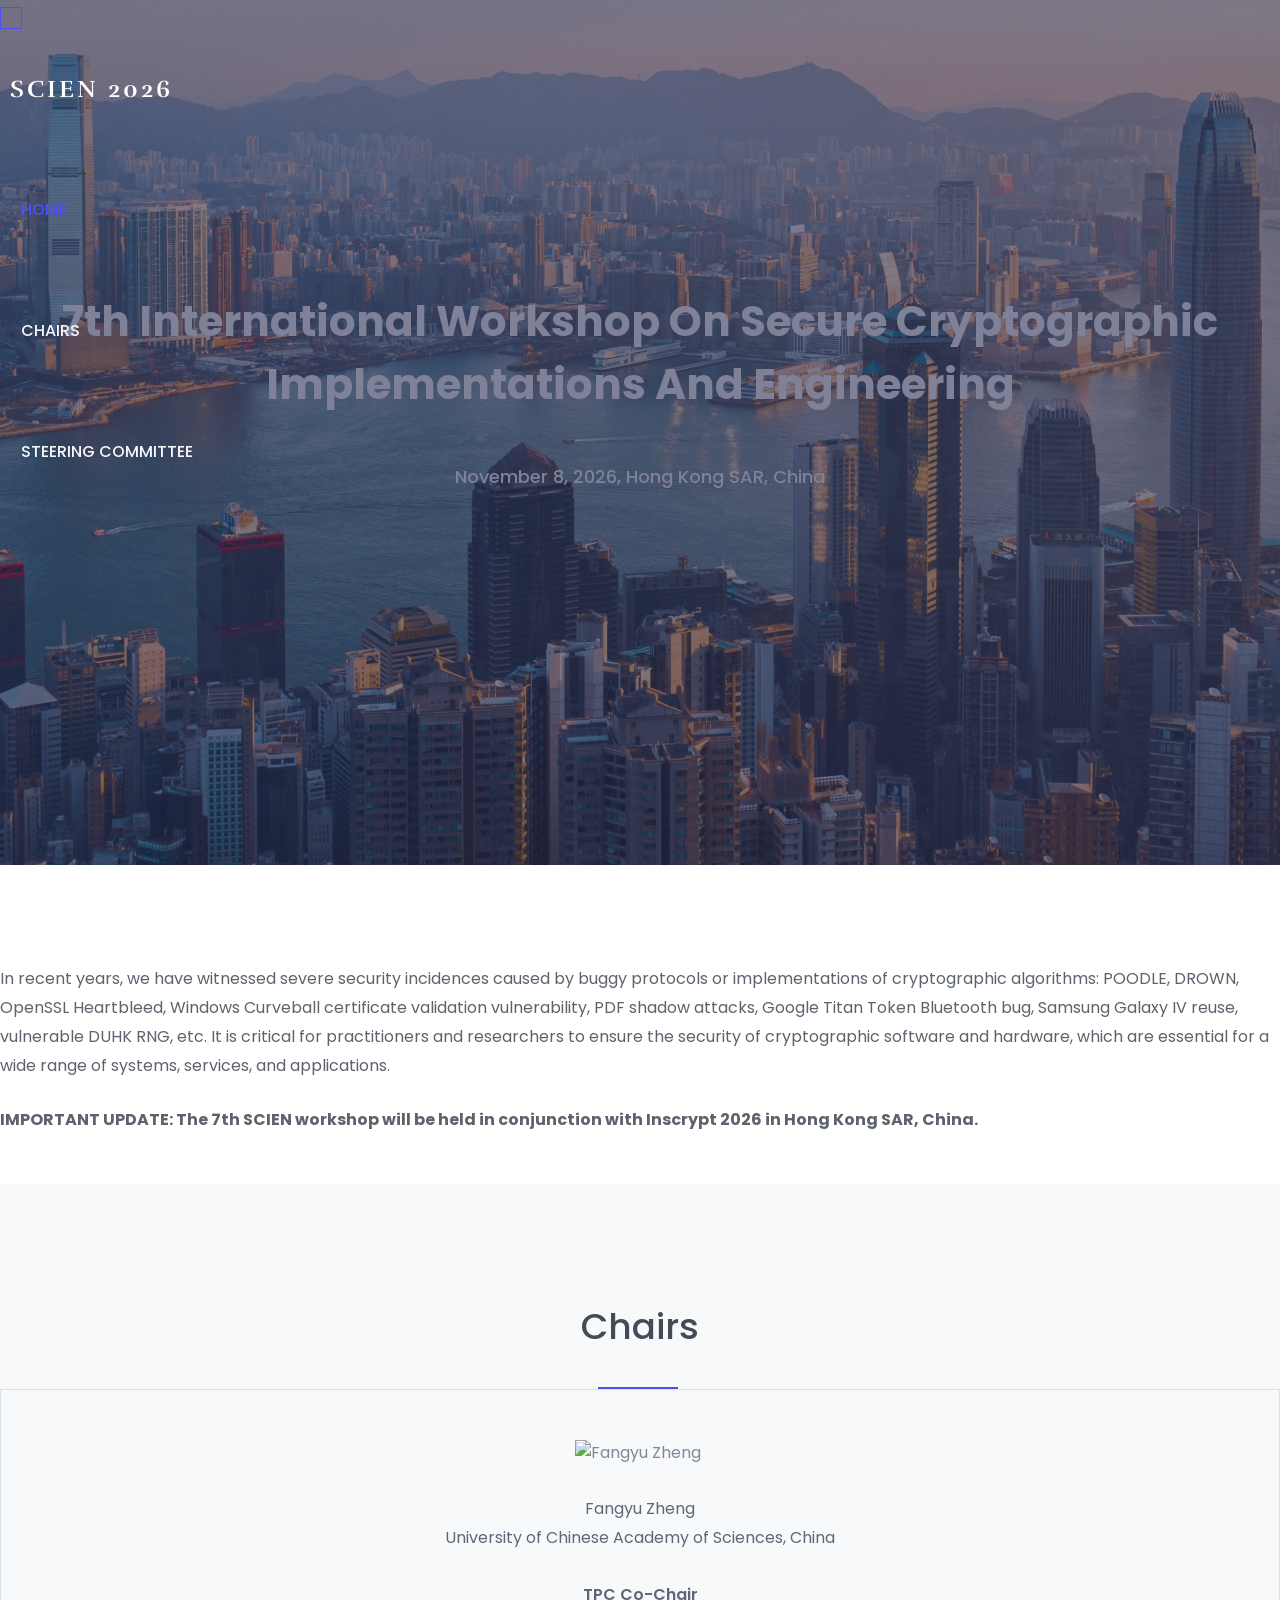
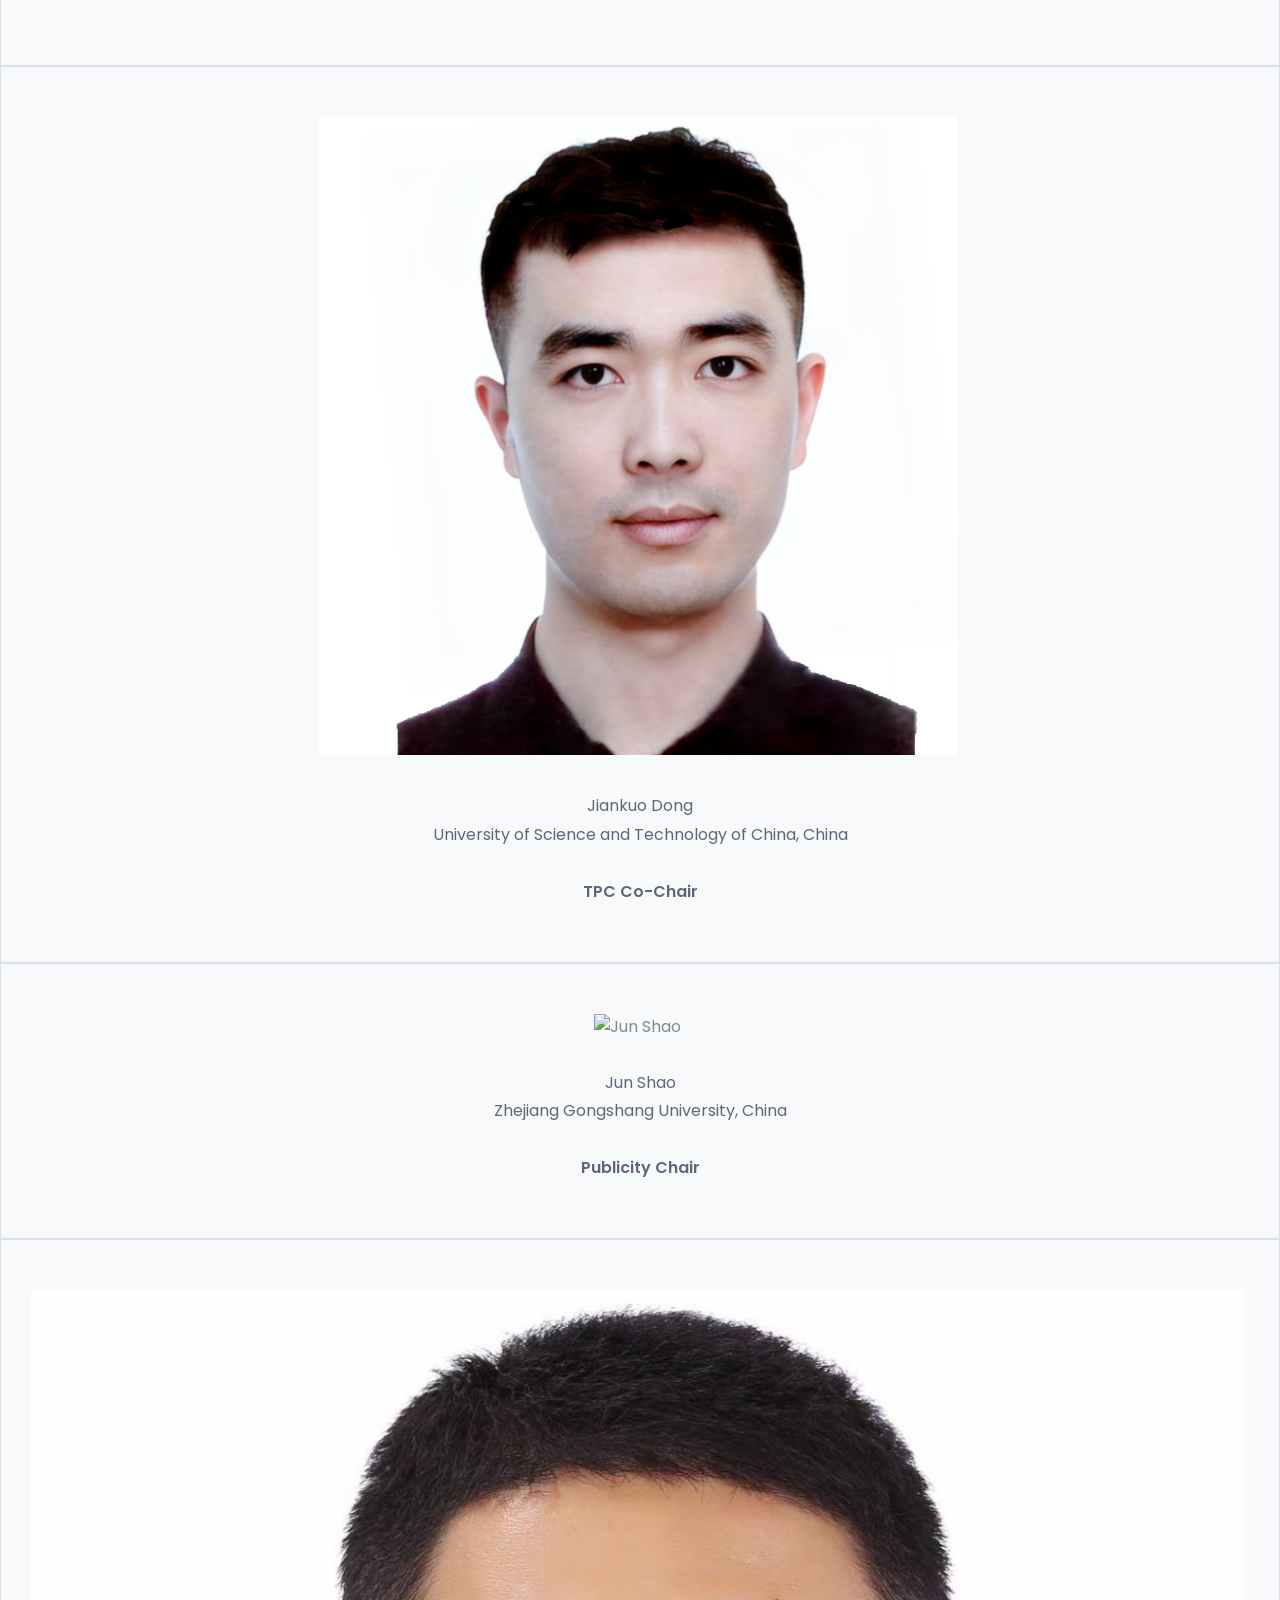
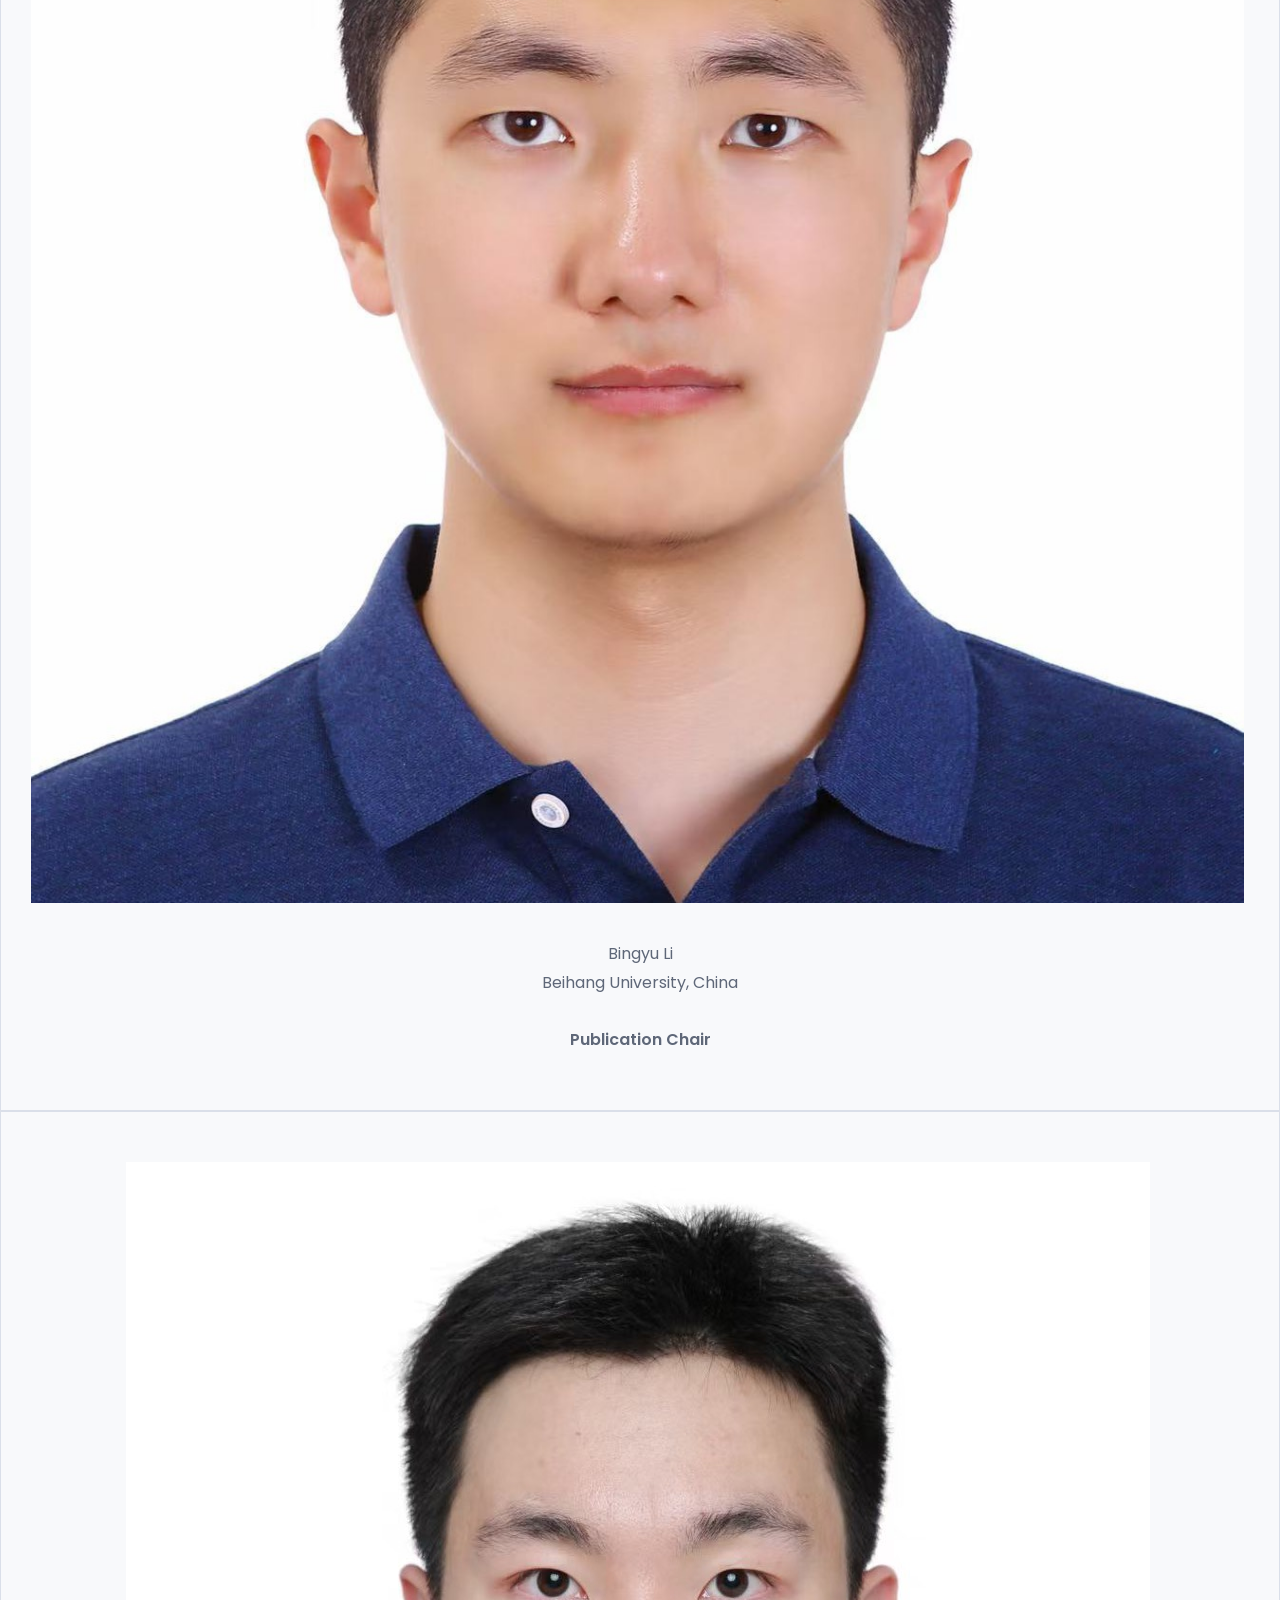
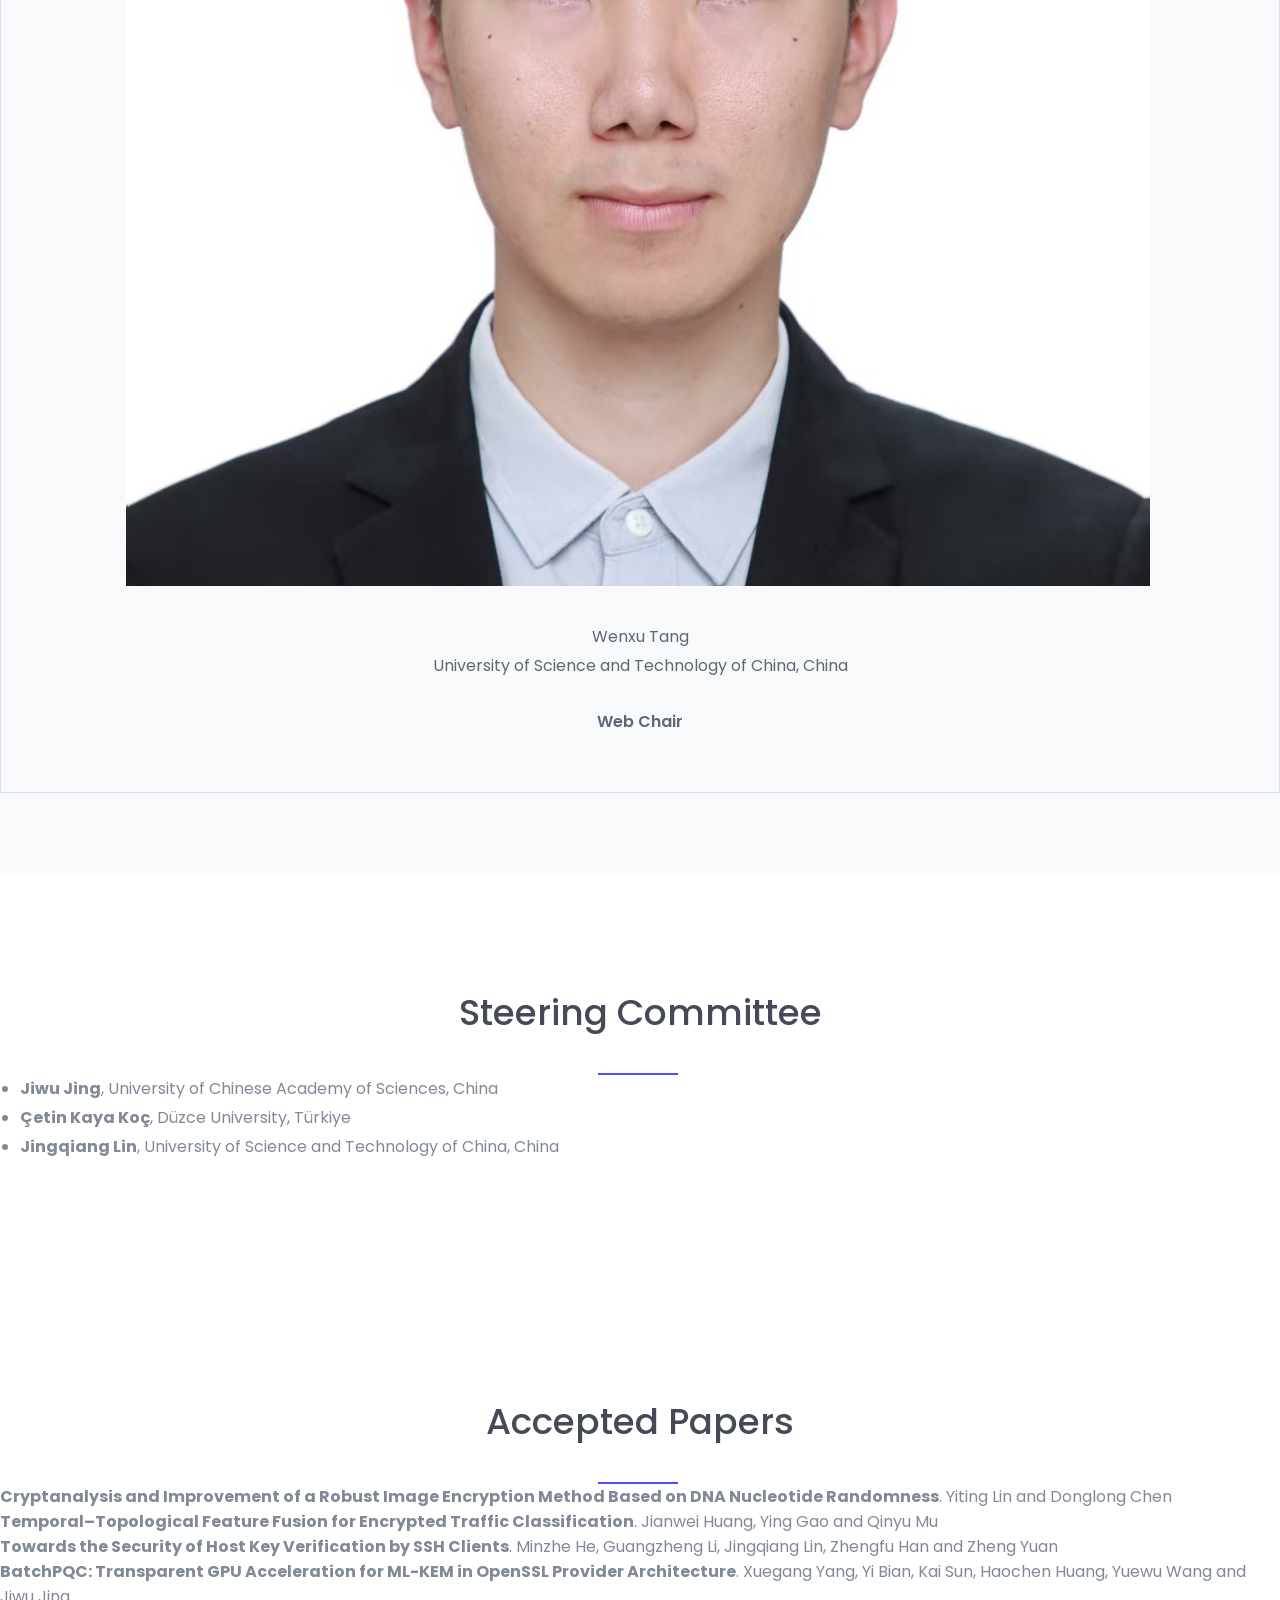
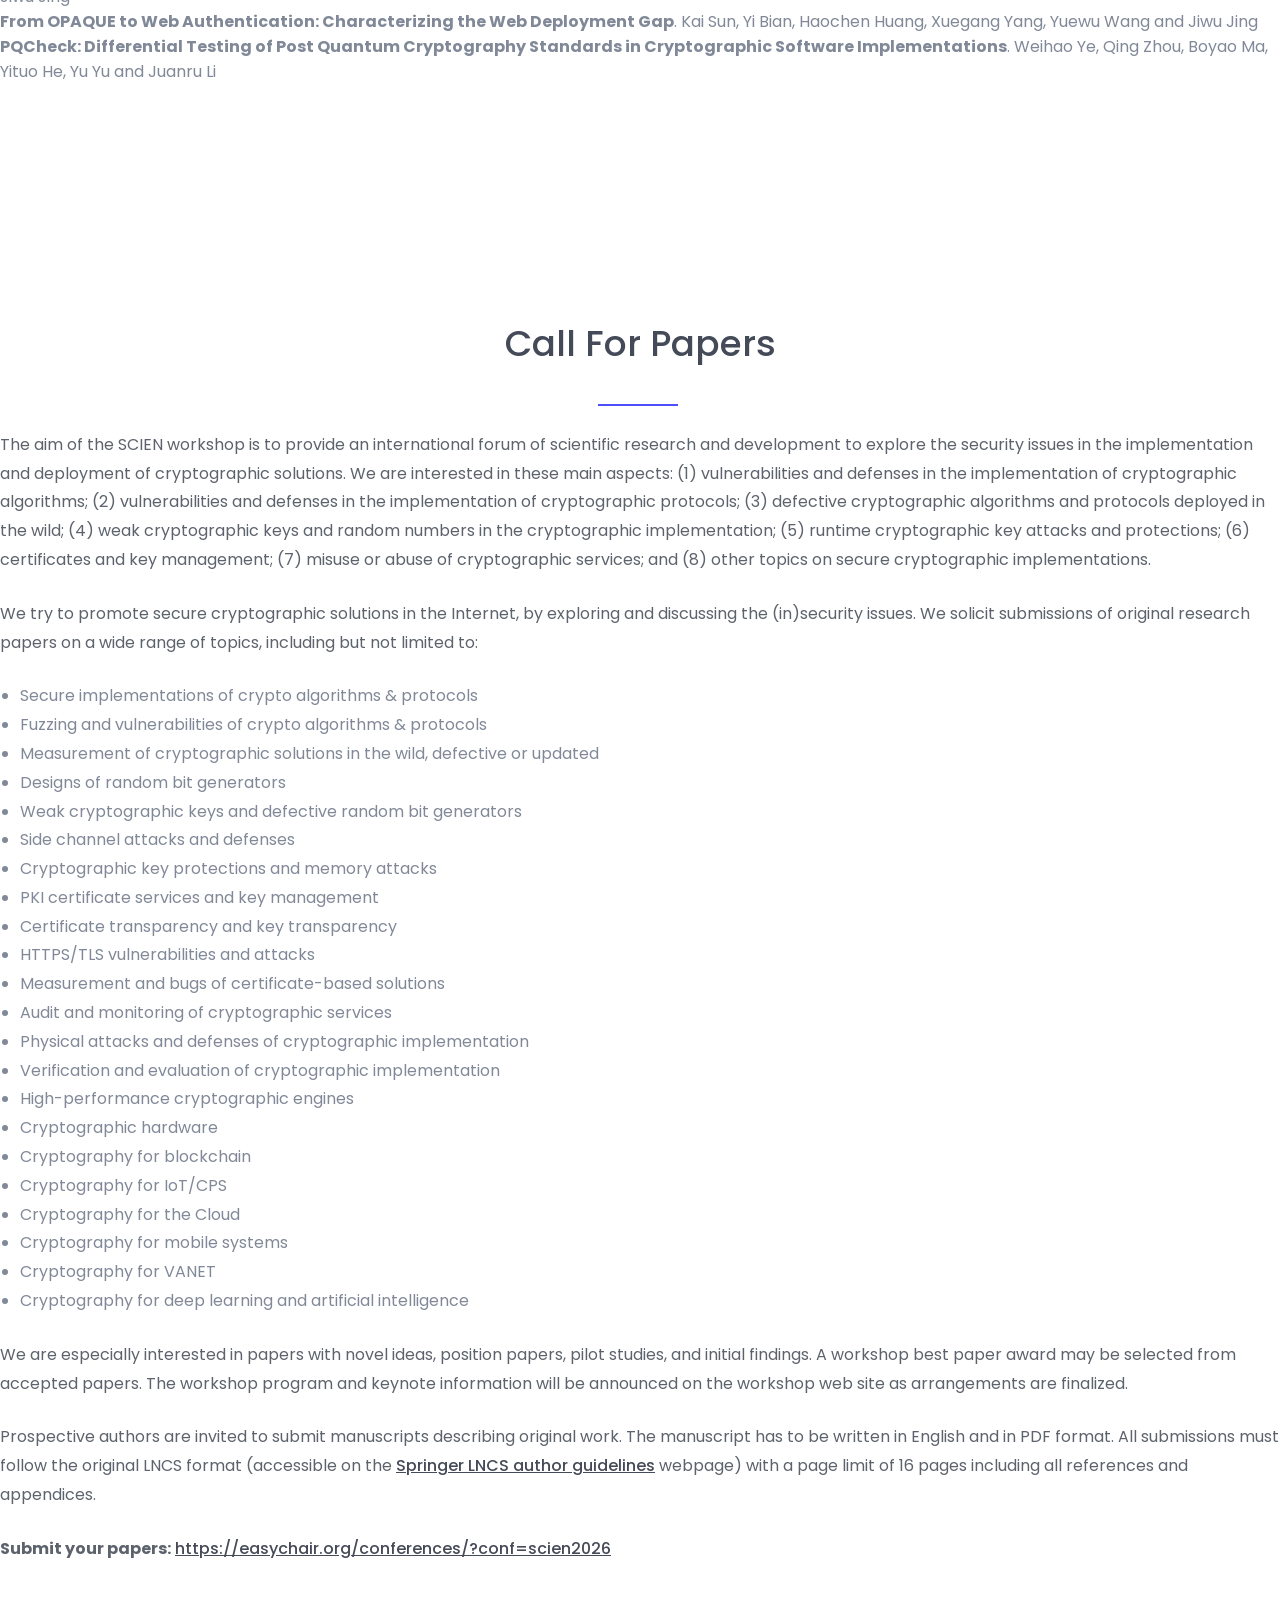
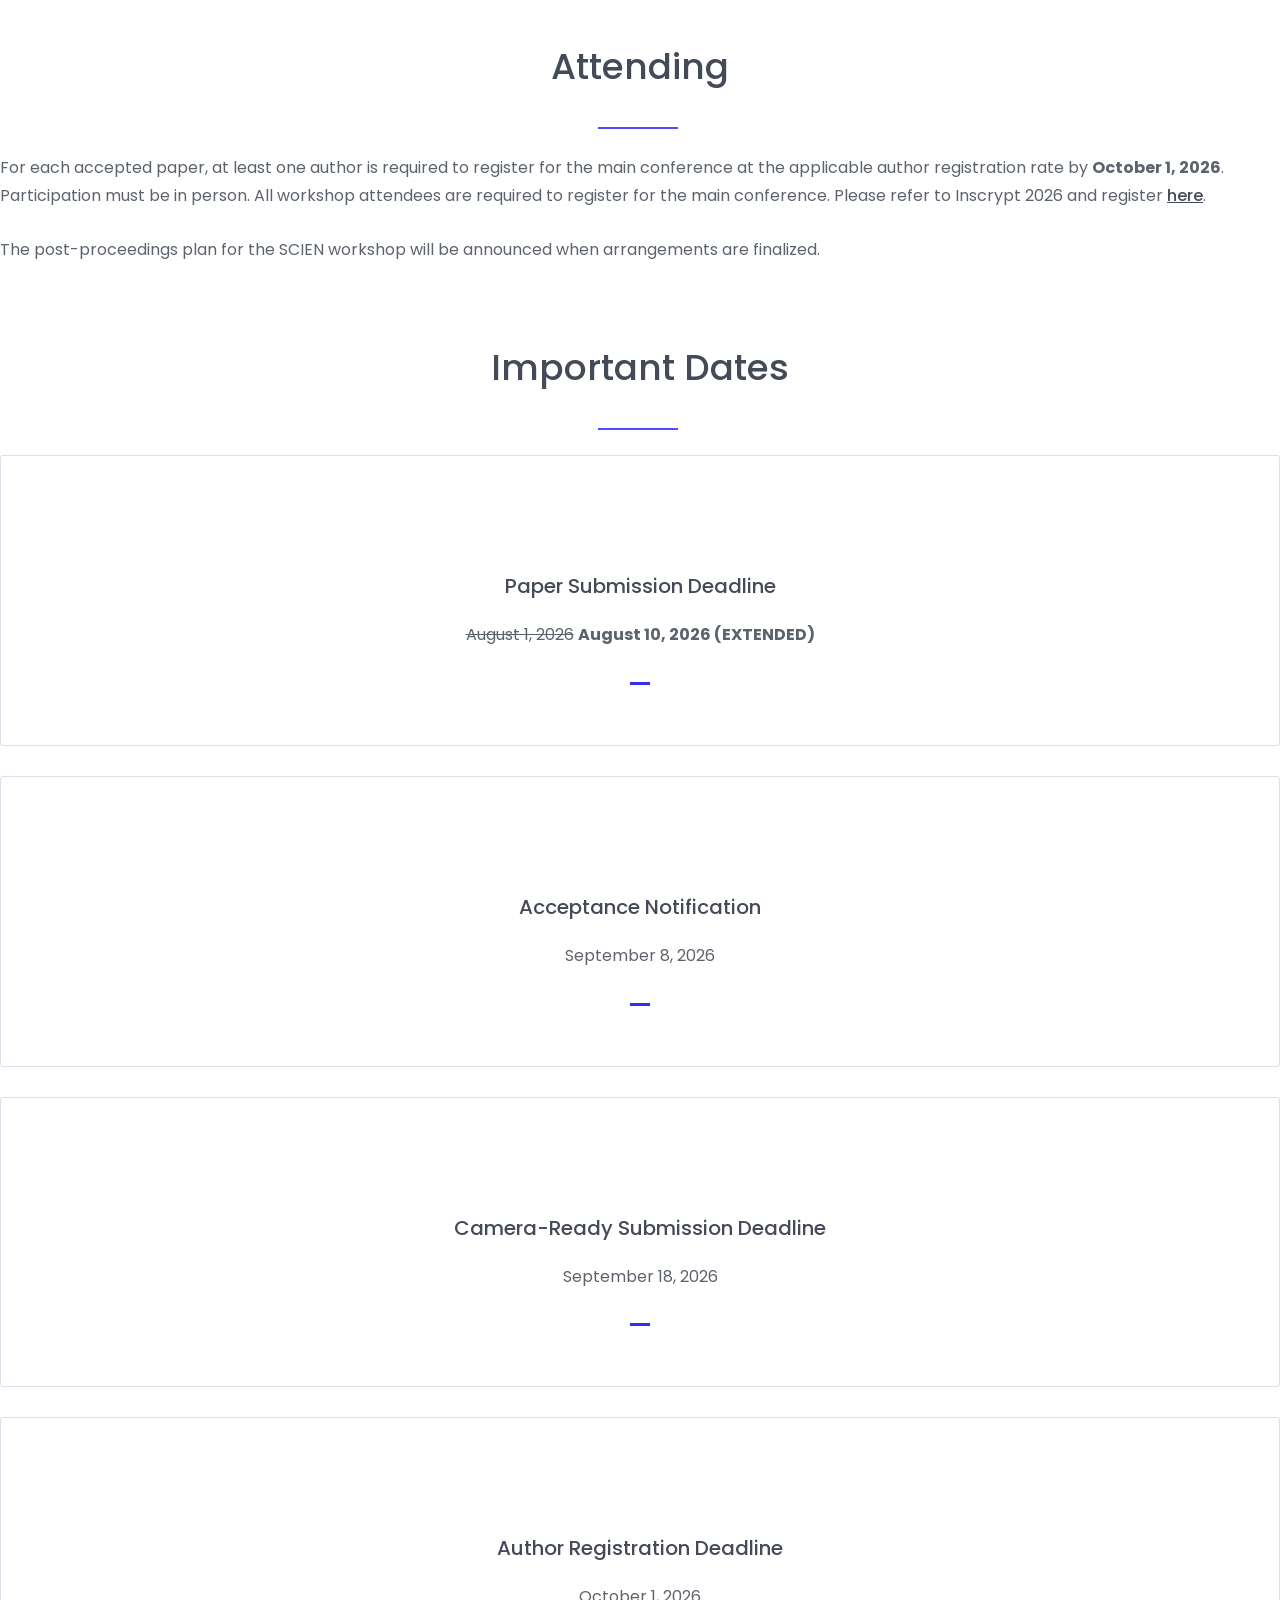
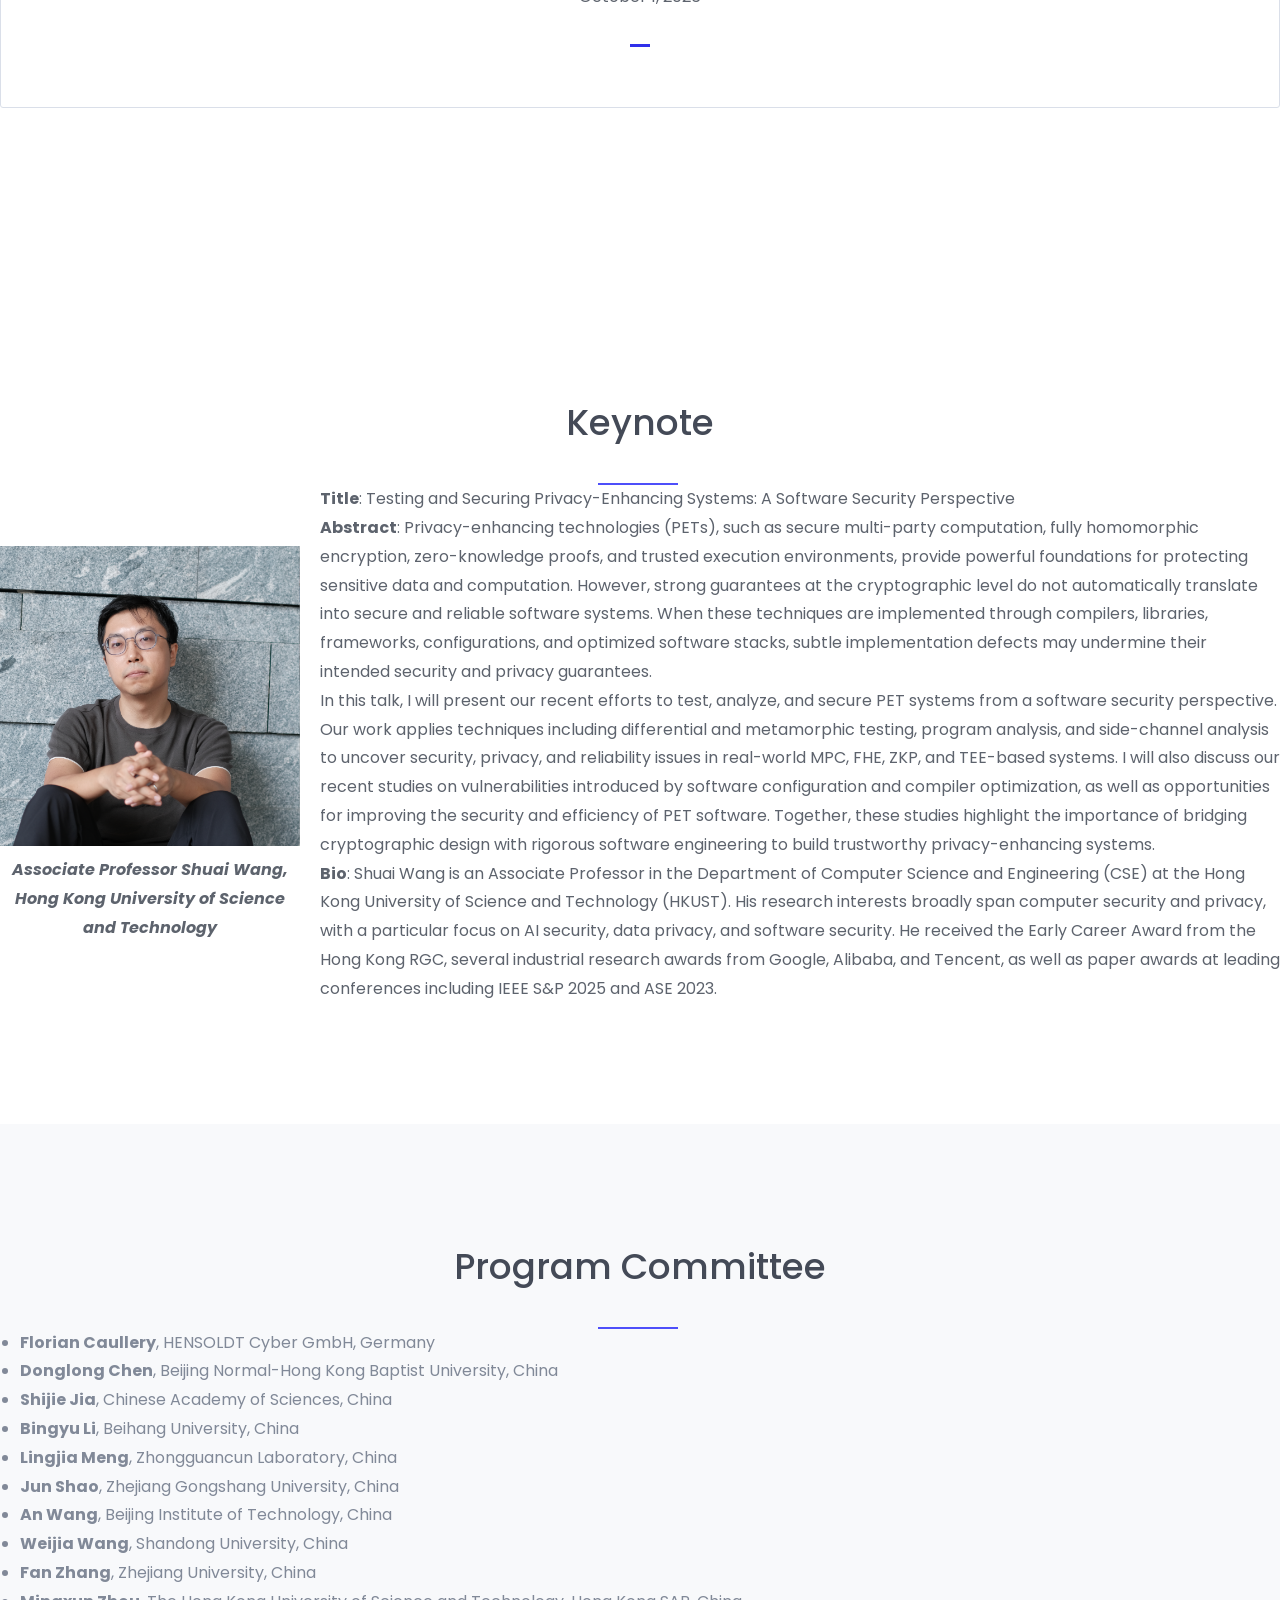
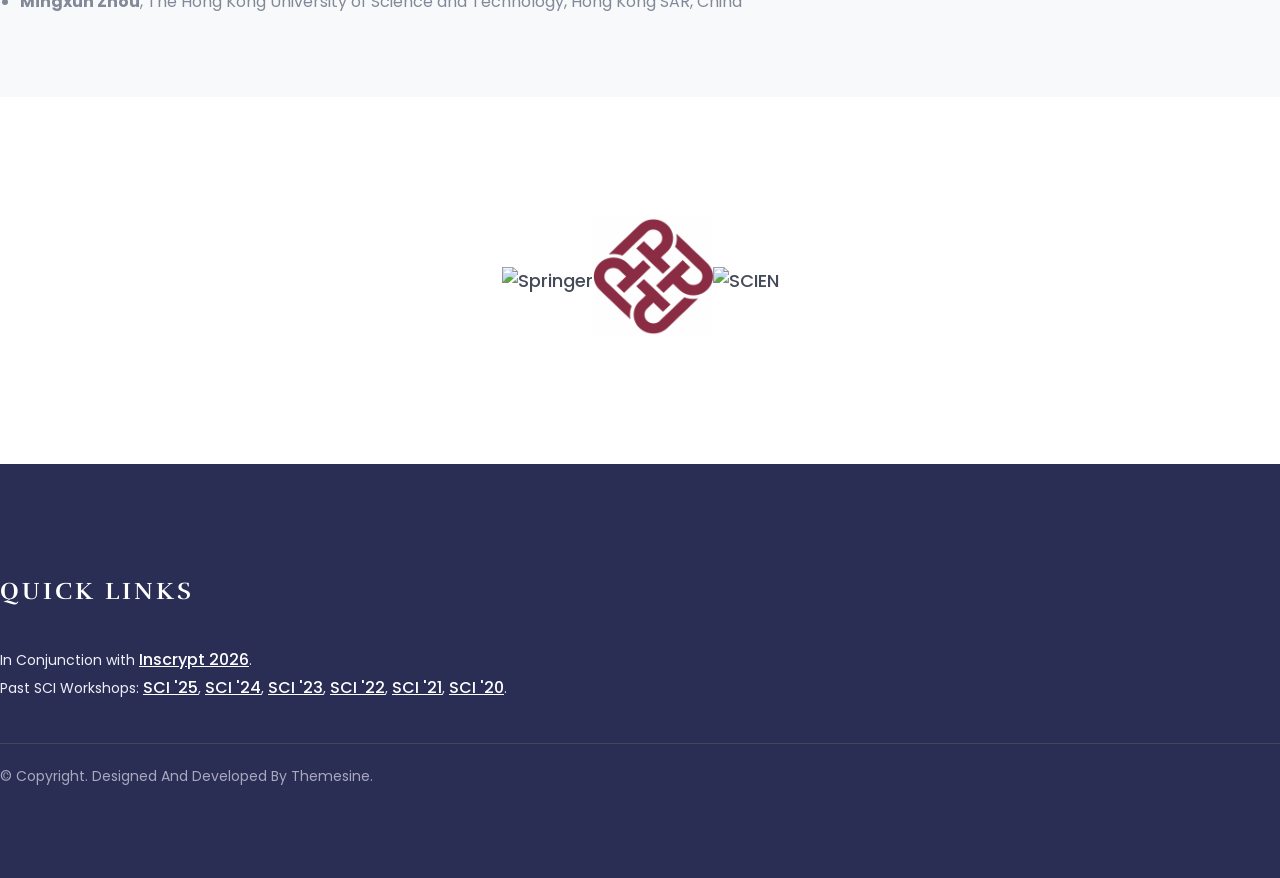
==== commit 931618f3: "add camera-ready & registration ddl" ====
--- a/index.html
+++ b/index.html
@@ -373,7 +373,7 @@
 				</div>
 				<br>
 				<p>
-					For each accepted paper, at least one author is required to register for the main conference at the applicable author registration rate. Participation must be in person. All workshop attendees are required to register for the main conference. Please refer to Inscrypt 2026 and register <a href="https://inscrypt2026.comp.polyu.edu.hk/registration/" class="a-txt">here</a>.
+					For each accepted paper, at least one author is required to register for the main conference at the applicable author registration rate by <strong>October 1, 2026</strong>. Participation must be in person. All workshop attendees are required to register for the main conference. Please refer to Inscrypt 2026 and register <a href="https://inscrypt2026.comp.polyu.edu.hk/registration/" class="a-txt">here</a>.
 				</p>
 				<br>
 				<p>
@@ -389,7 +389,7 @@
 				<br>
 				<div class="service-content">
 					<div class="row">
-						<div class="col-md-4 col-sm-6">
+						<div class="col-md-6 col-sm-6">
 							<div class="single-service-item">
 								<div class="single-service-icon">
 									<i class="flaticon-car"></i>
@@ -400,7 +400,7 @@
 								</p>
 							</div>
 						</div>
-						<div class="col-md-4 col-sm-6">
+						<div class="col-md-6 col-sm-6">
 							<div class="single-service-item">
 								<div class="single-service-icon">
 									<i class="flaticon-car-repair"></i>
@@ -411,14 +411,26 @@
 								</p>
 							</div>
 						</div>
-						<div class="col-md-4 col-sm-6">
+						<div class="clearfix"></div>
+						<div class="col-md-6 col-sm-6">
 							<div class="single-service-item">
 								<div class="single-service-icon">
 									<i class="flaticon-car-1"></i>
 								</div>
-								<h2><a>Camera Ready</a></h2>
+								<h2><a>Camera-Ready Submission Deadline</a></h2>
 								<p>
-									TBD
+									September 18, 2026
+								</p>
+							</div>
+						</div>
+						<div class="col-md-6 col-sm-6">
+							<div class="single-service-item">
+								<div class="single-service-icon">
+									<i class="flaticon-car-repair"></i>
+								</div>
+								<h2><a>Author Registration Deadline</a></h2>
+								<p>
+									October 1, 2026
 								</p>
 							</div>
 						</div>
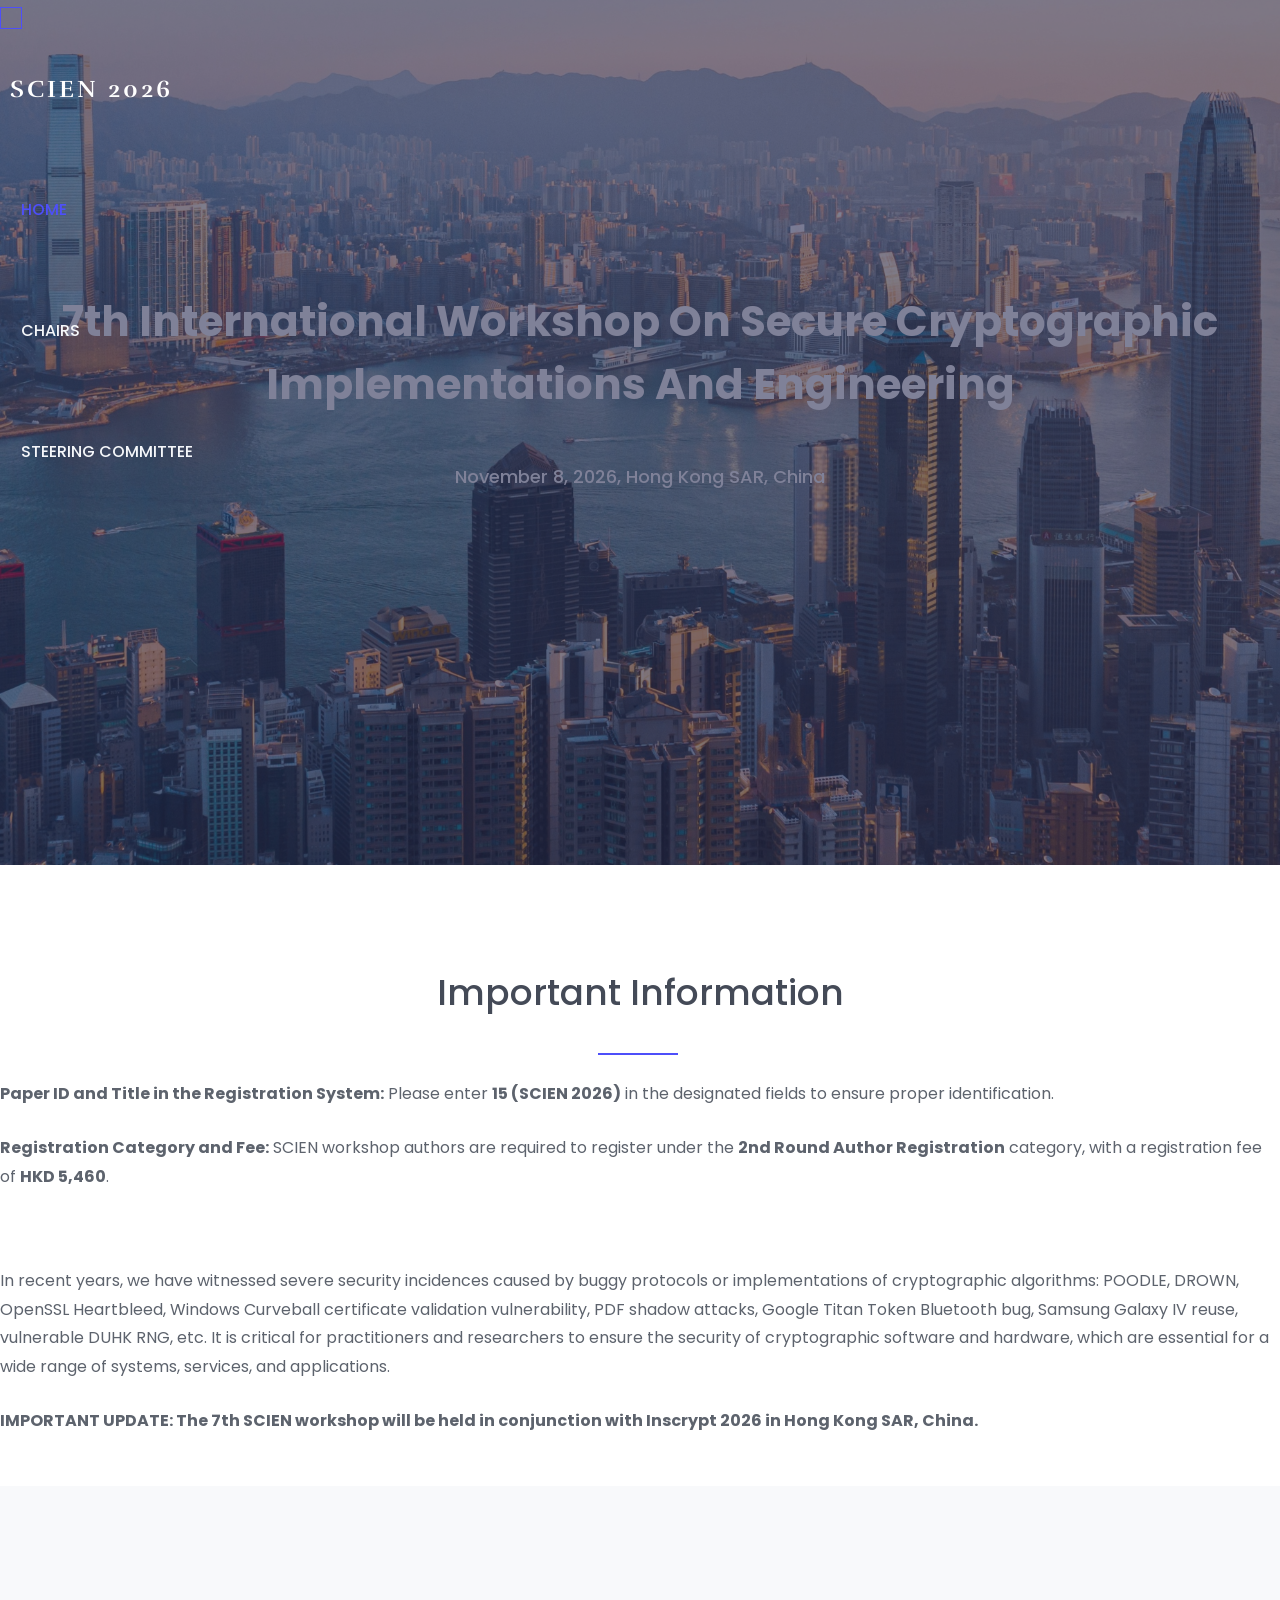
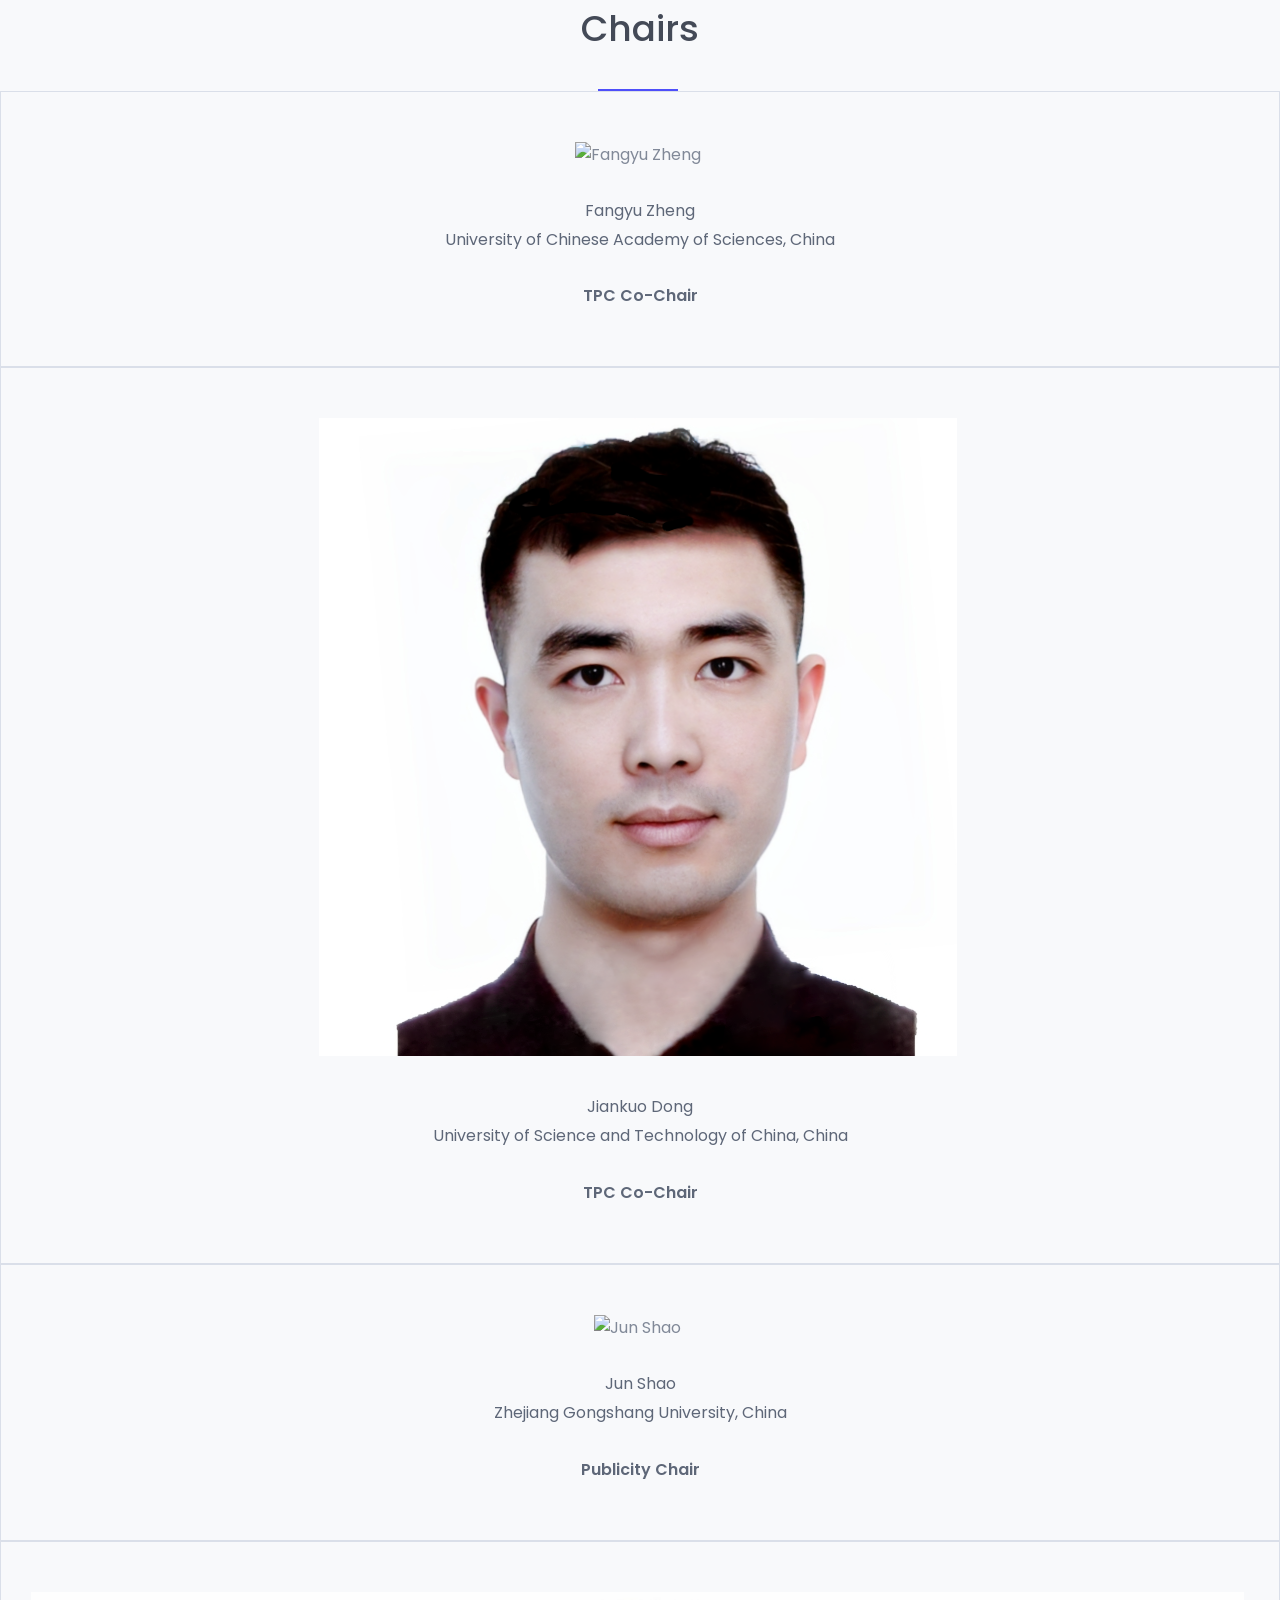
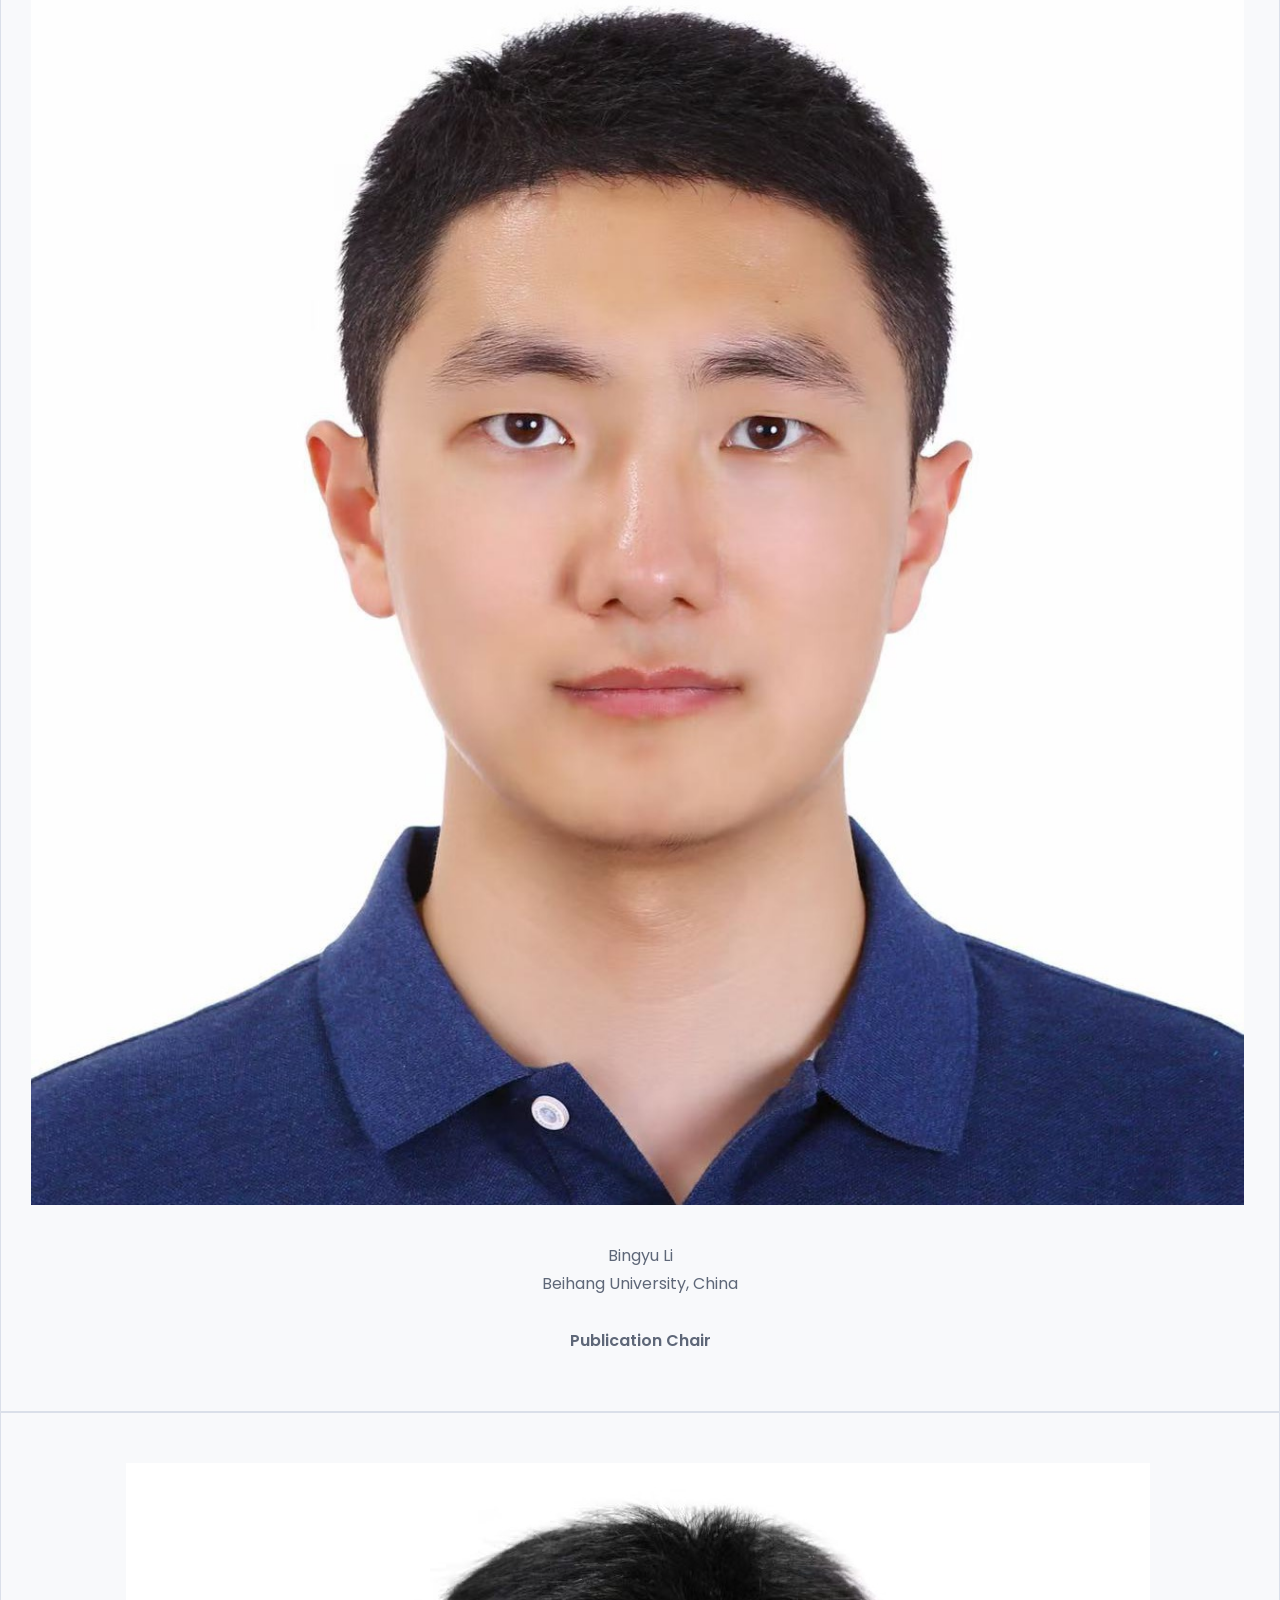
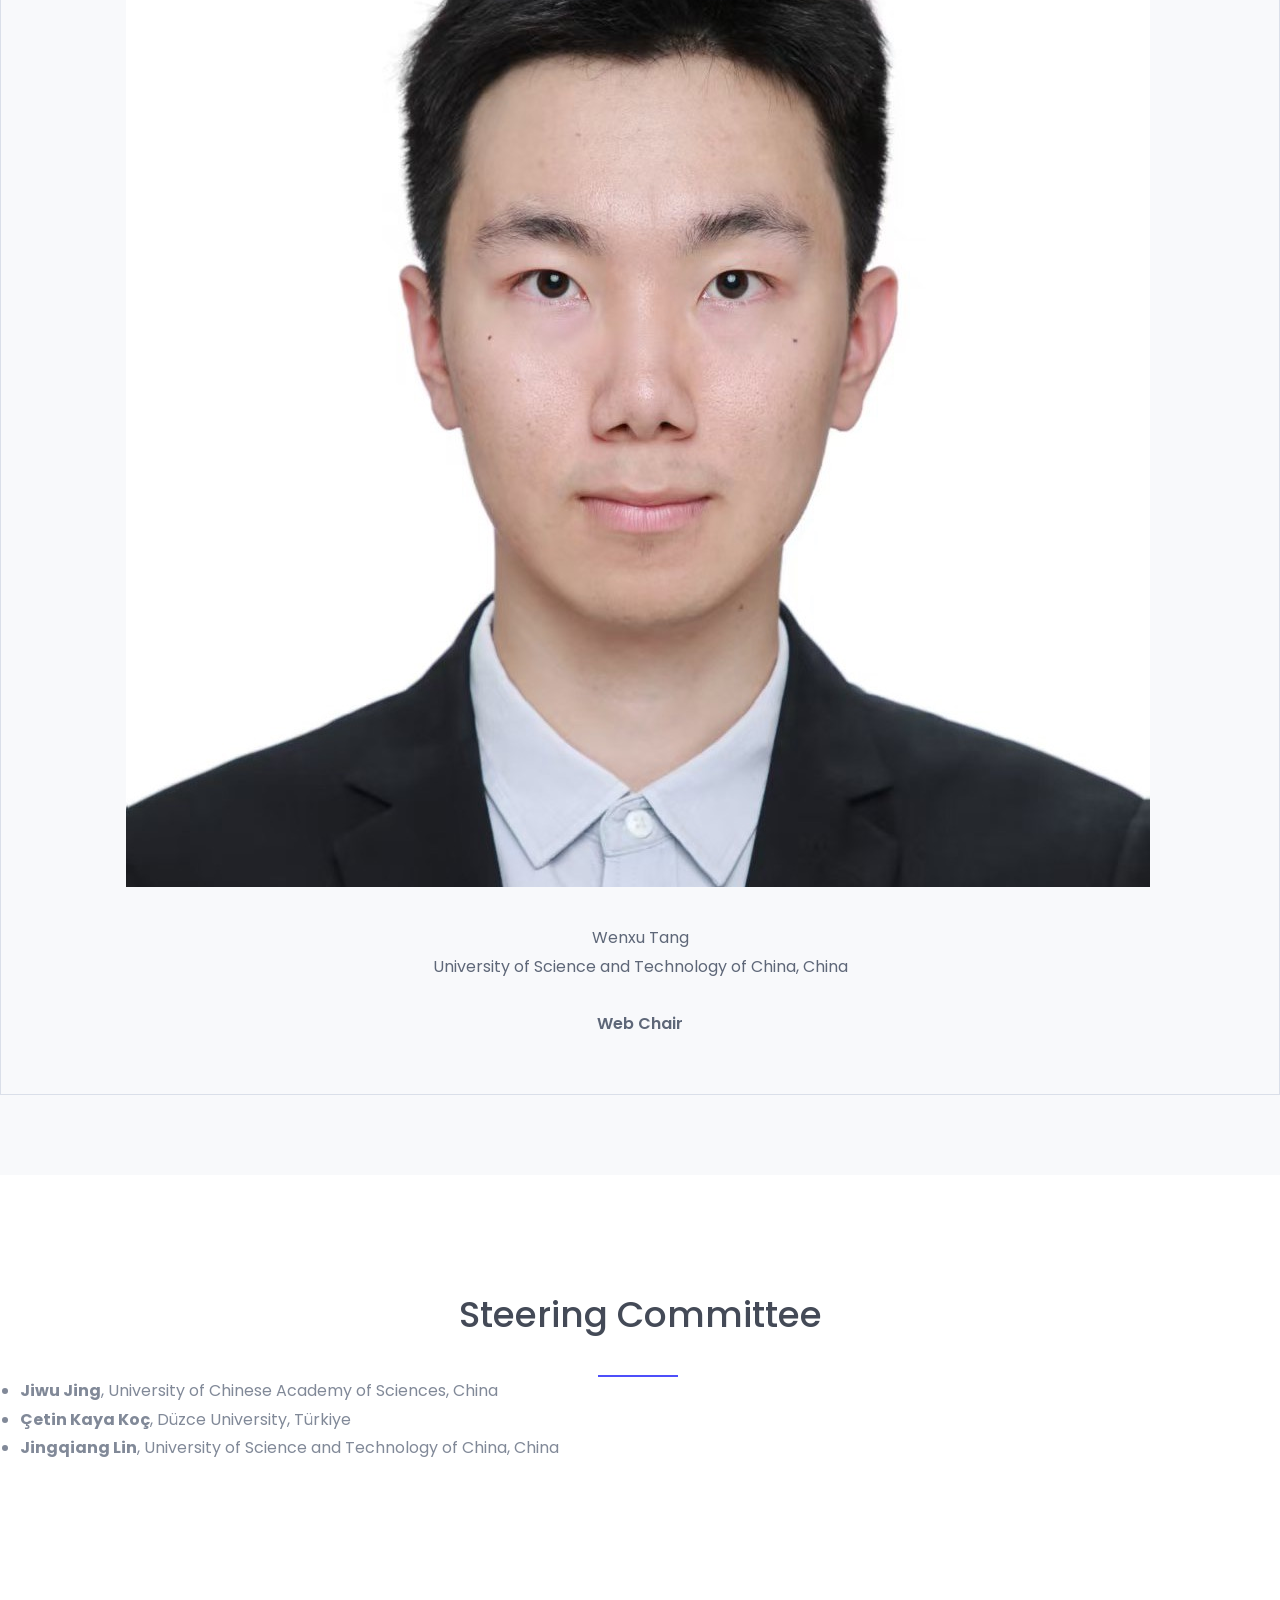
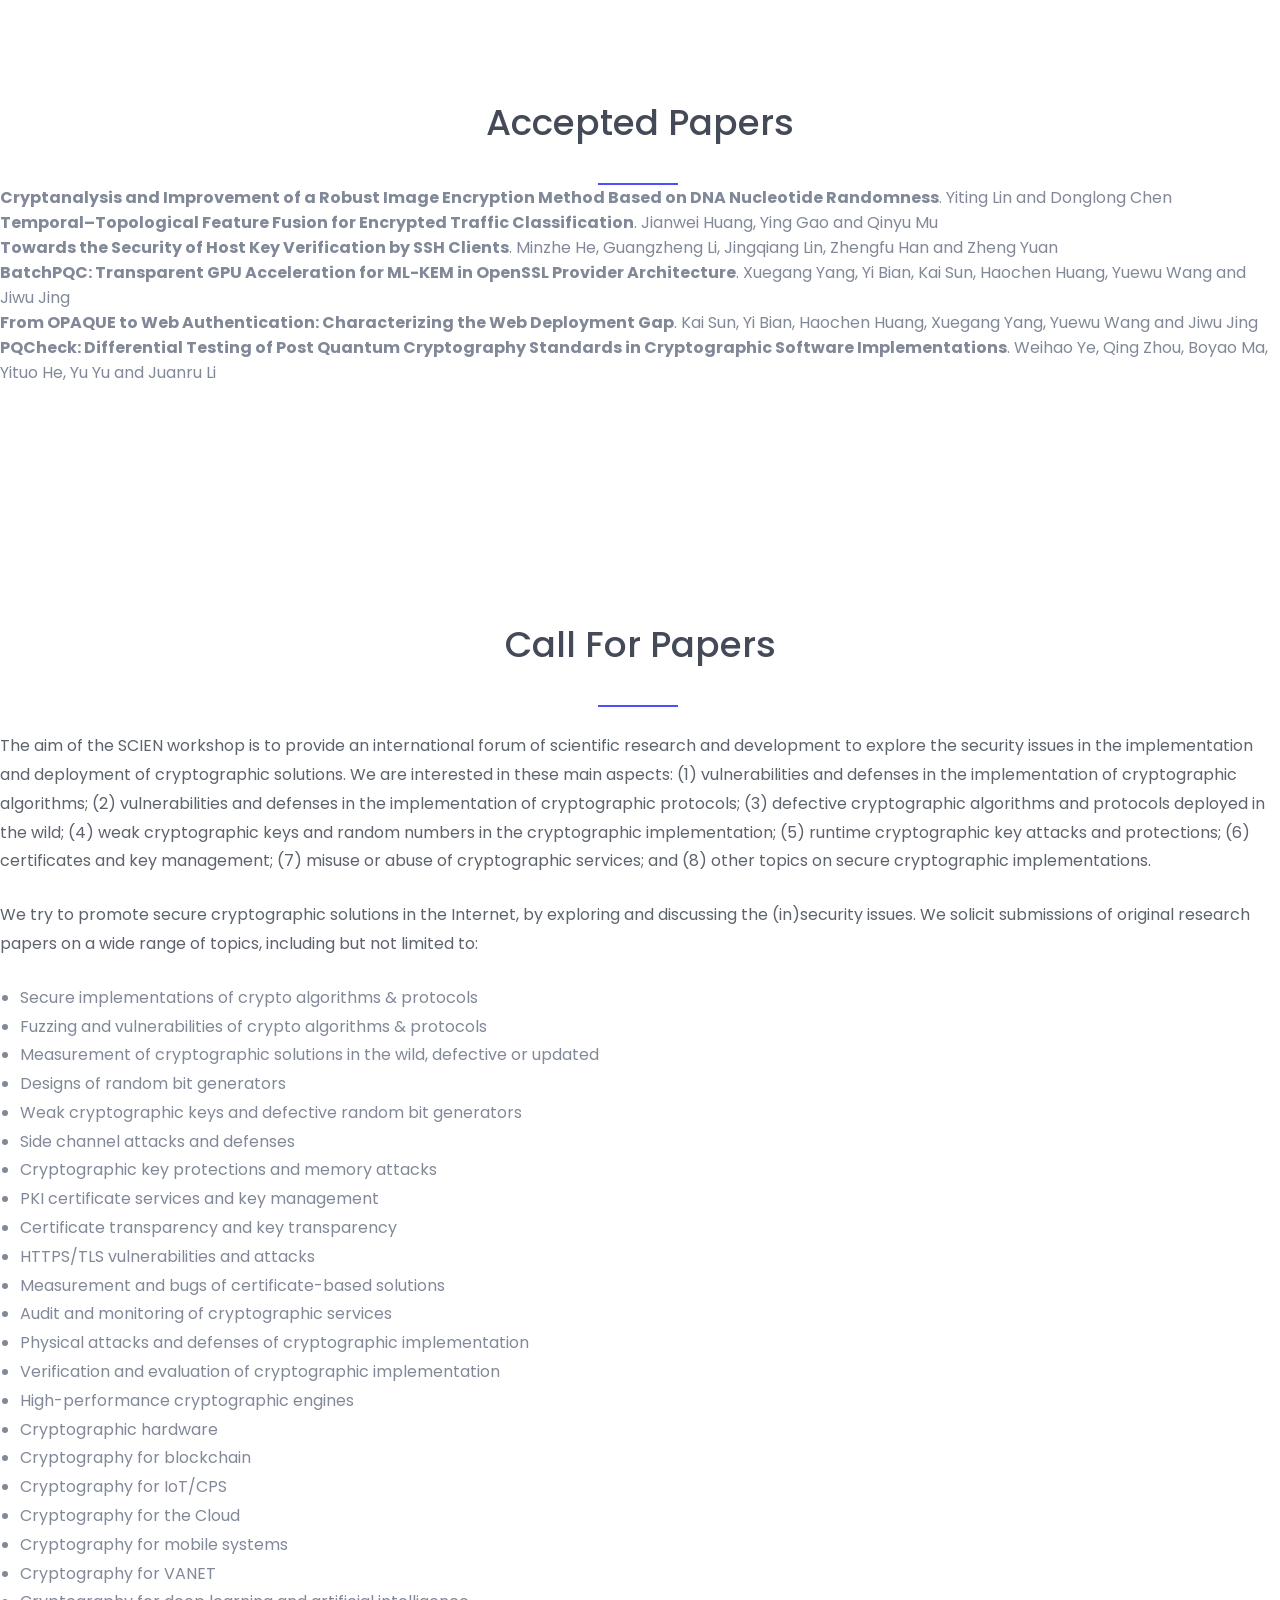
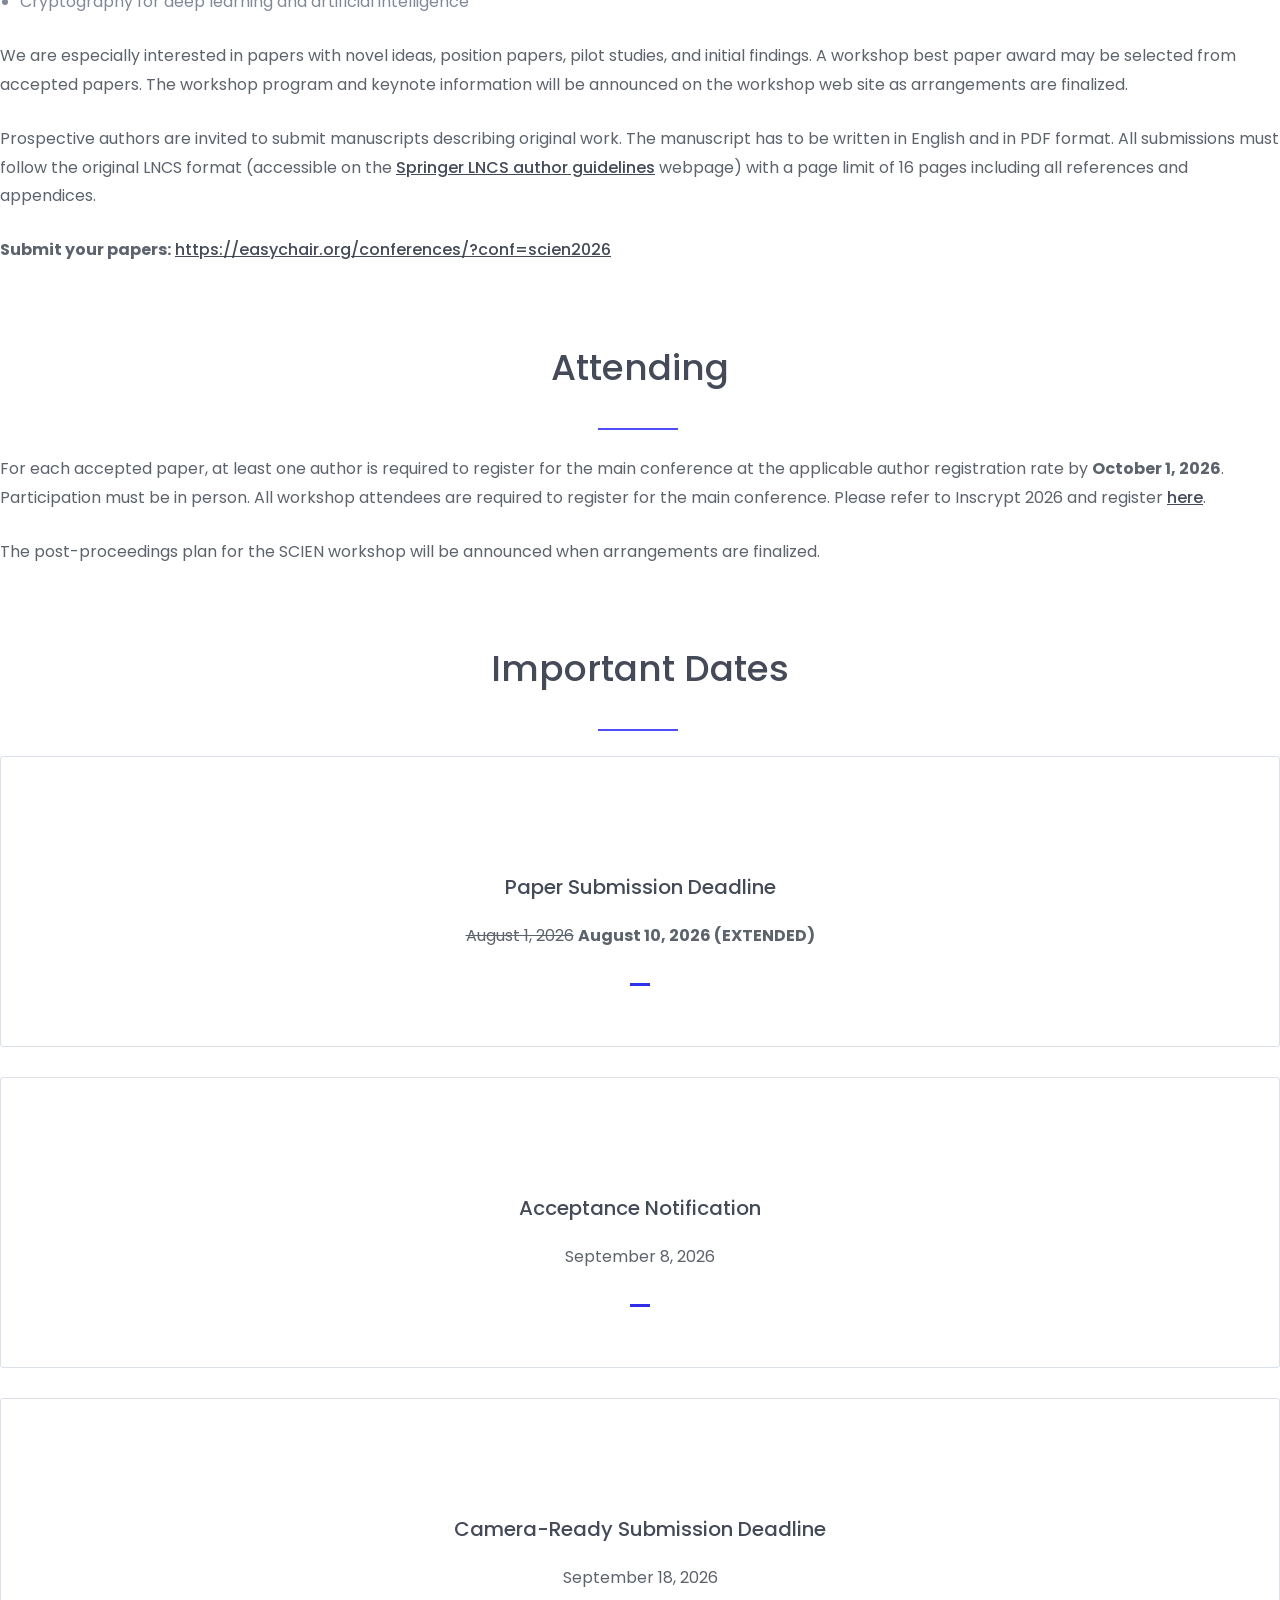
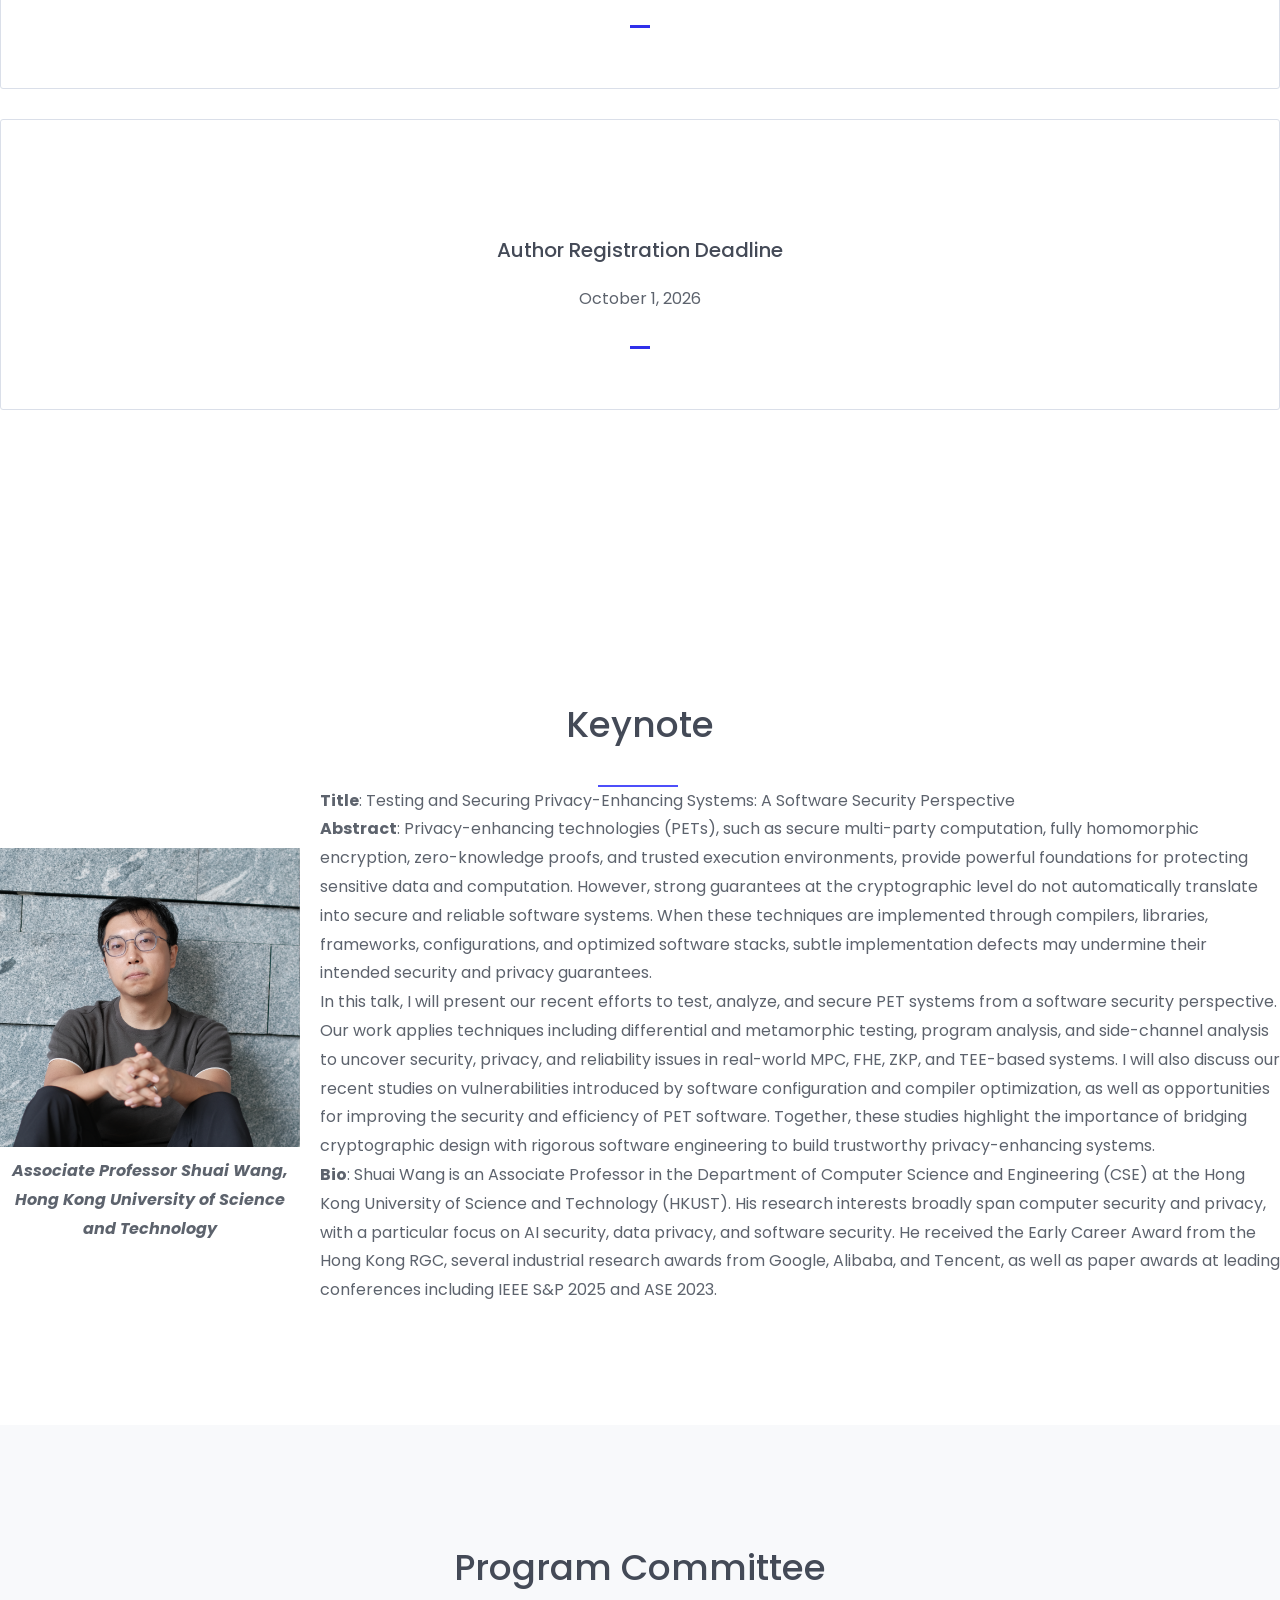
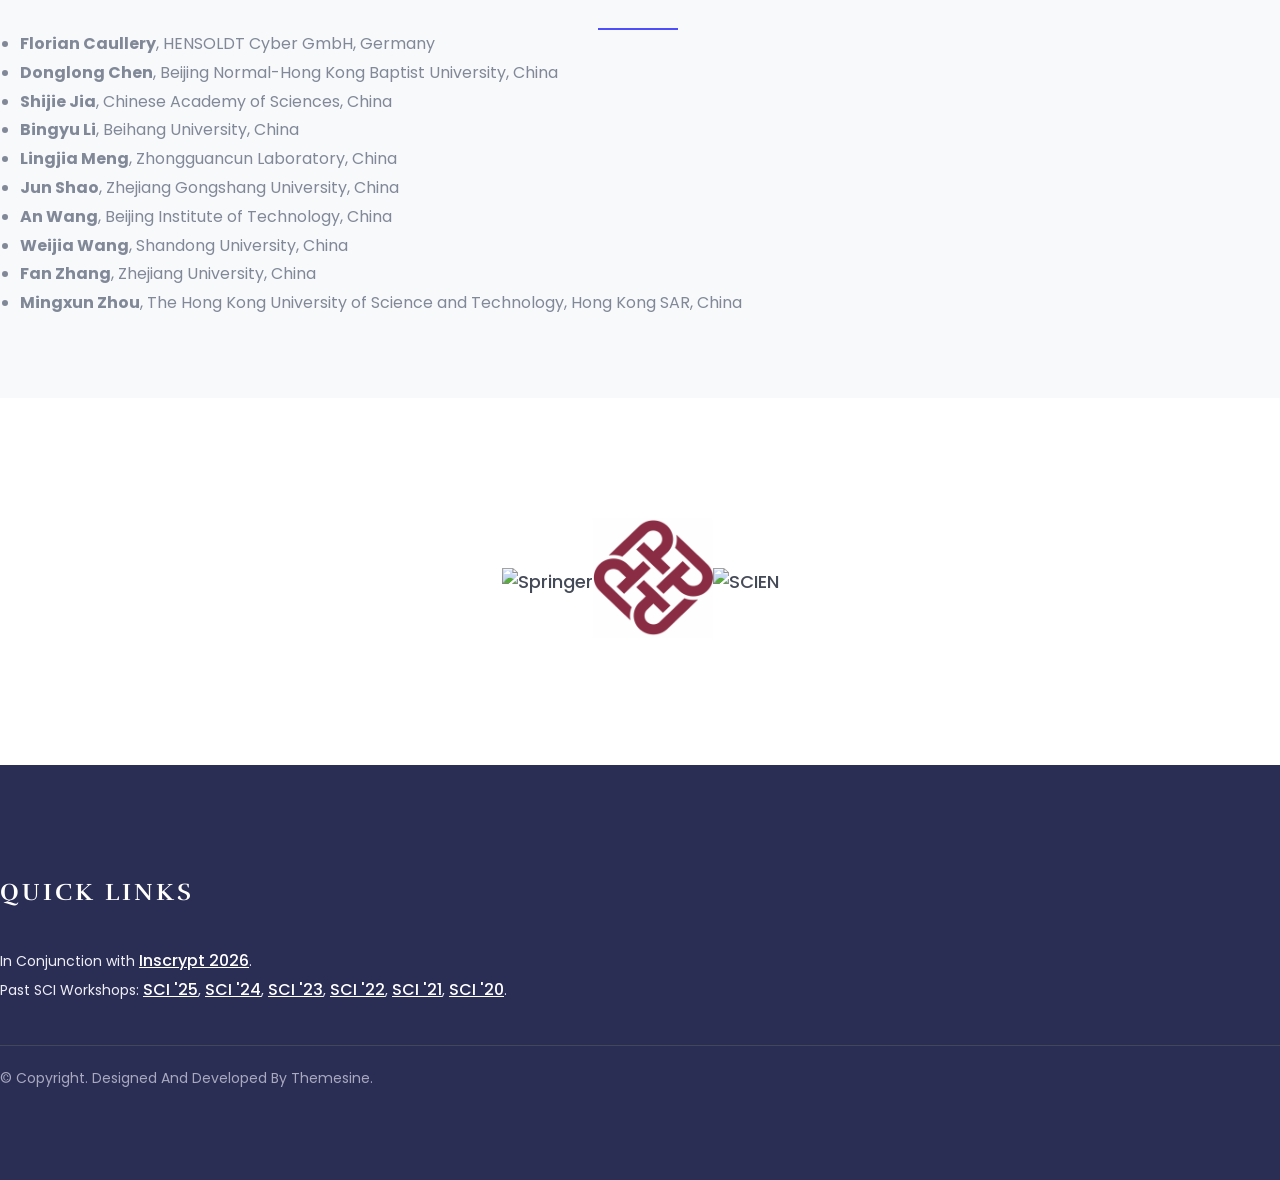
==== commit d768458e: "Update index.html" ====
--- a/index.html
+++ b/index.html
@@ -125,6 +125,21 @@
 		</section><!--/.welcome-hero-->
 		<!--welcome-hero end -->
 		<br><br><br><br>
+
+		<div class="container" id="important-information">
+			<div class="section-header">
+				<h2>Important Information</h2>
+			</div>
+			<br>
+			<p>
+				<strong>Paper ID and Title in the Registration System:</strong> Please enter <strong>15 (SCIEN 2026)</strong> in the designated fields to ensure proper identification.
+			</p>
+			<br>
+			<p>
+				<strong>Registration Category and Fee:</strong> SCIEN workshop authors are required to register under the <strong>2nd Round Author Registration</strong> category, with a registration fee of <strong>HKD 5,460</strong>.
+			</p>
+		</div><!--/.container-->
+		<br><br><br>
 
 		<div class="container">
 			<p>
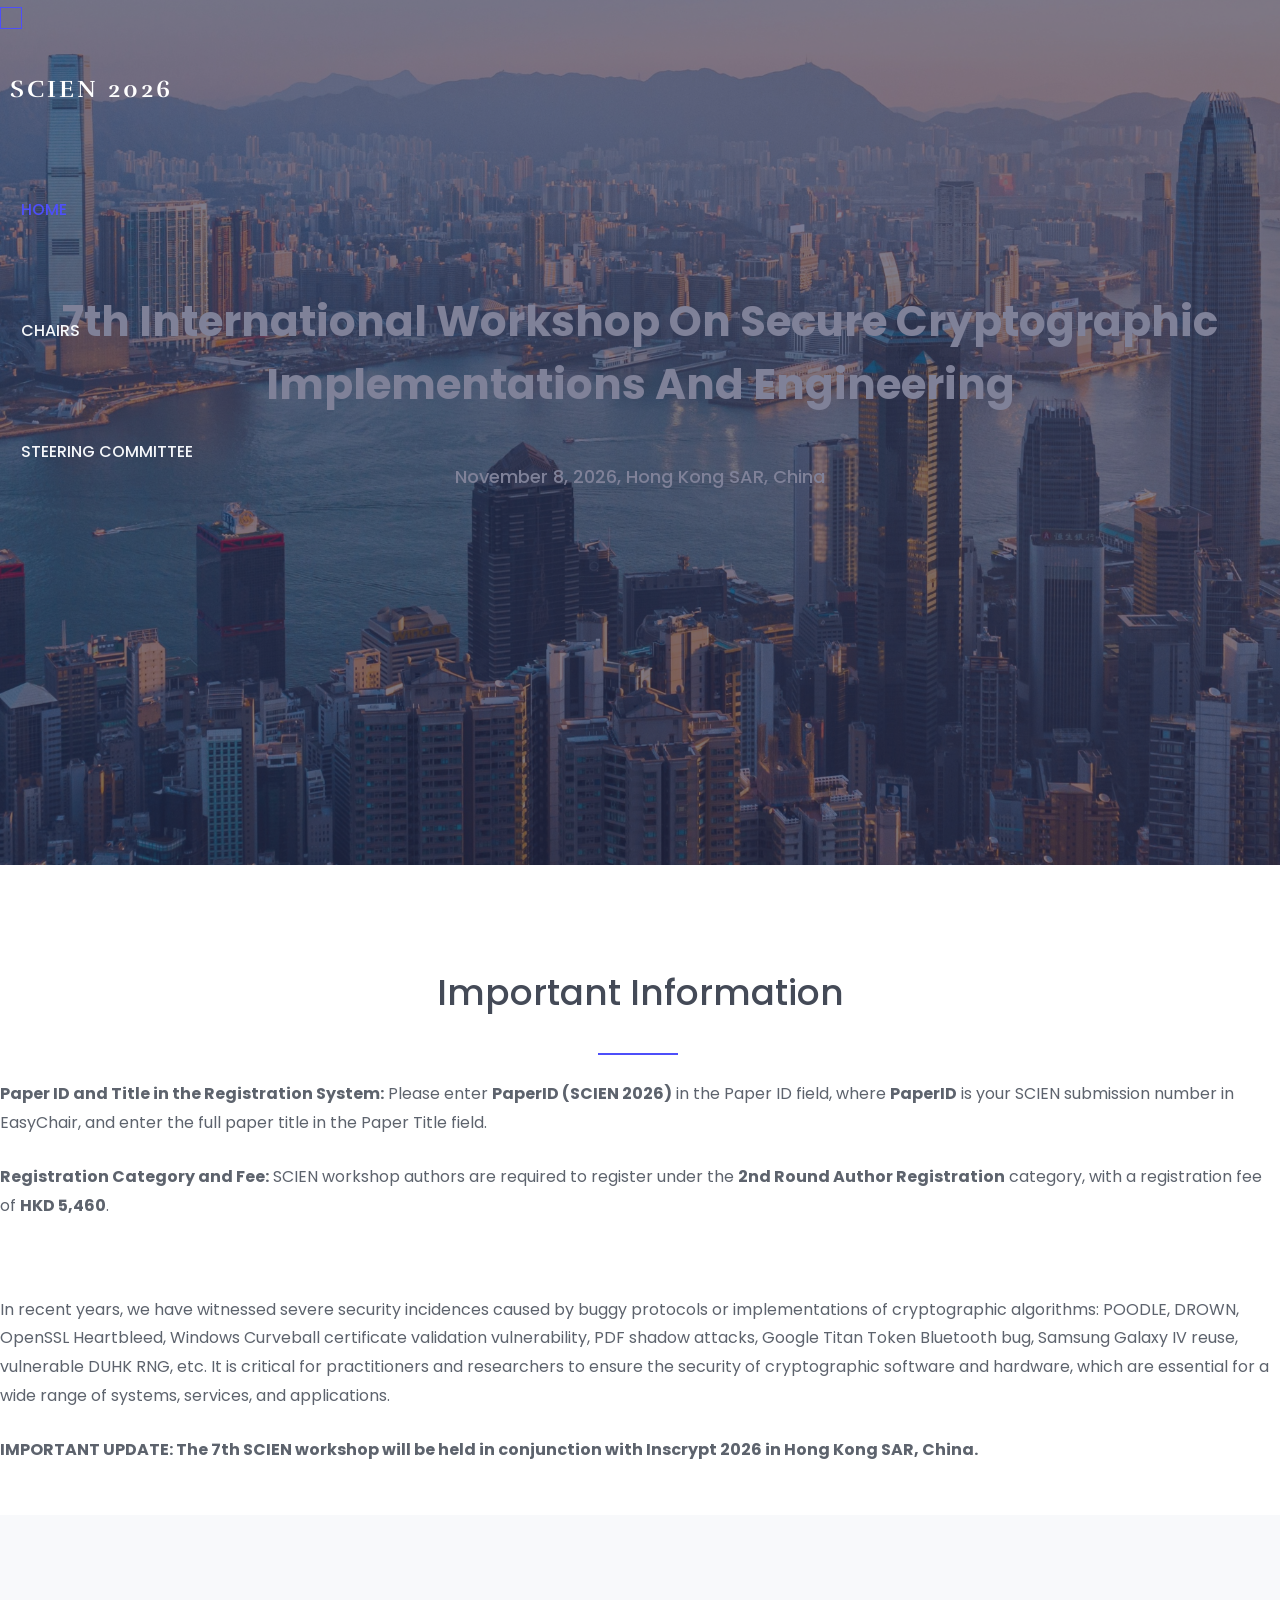
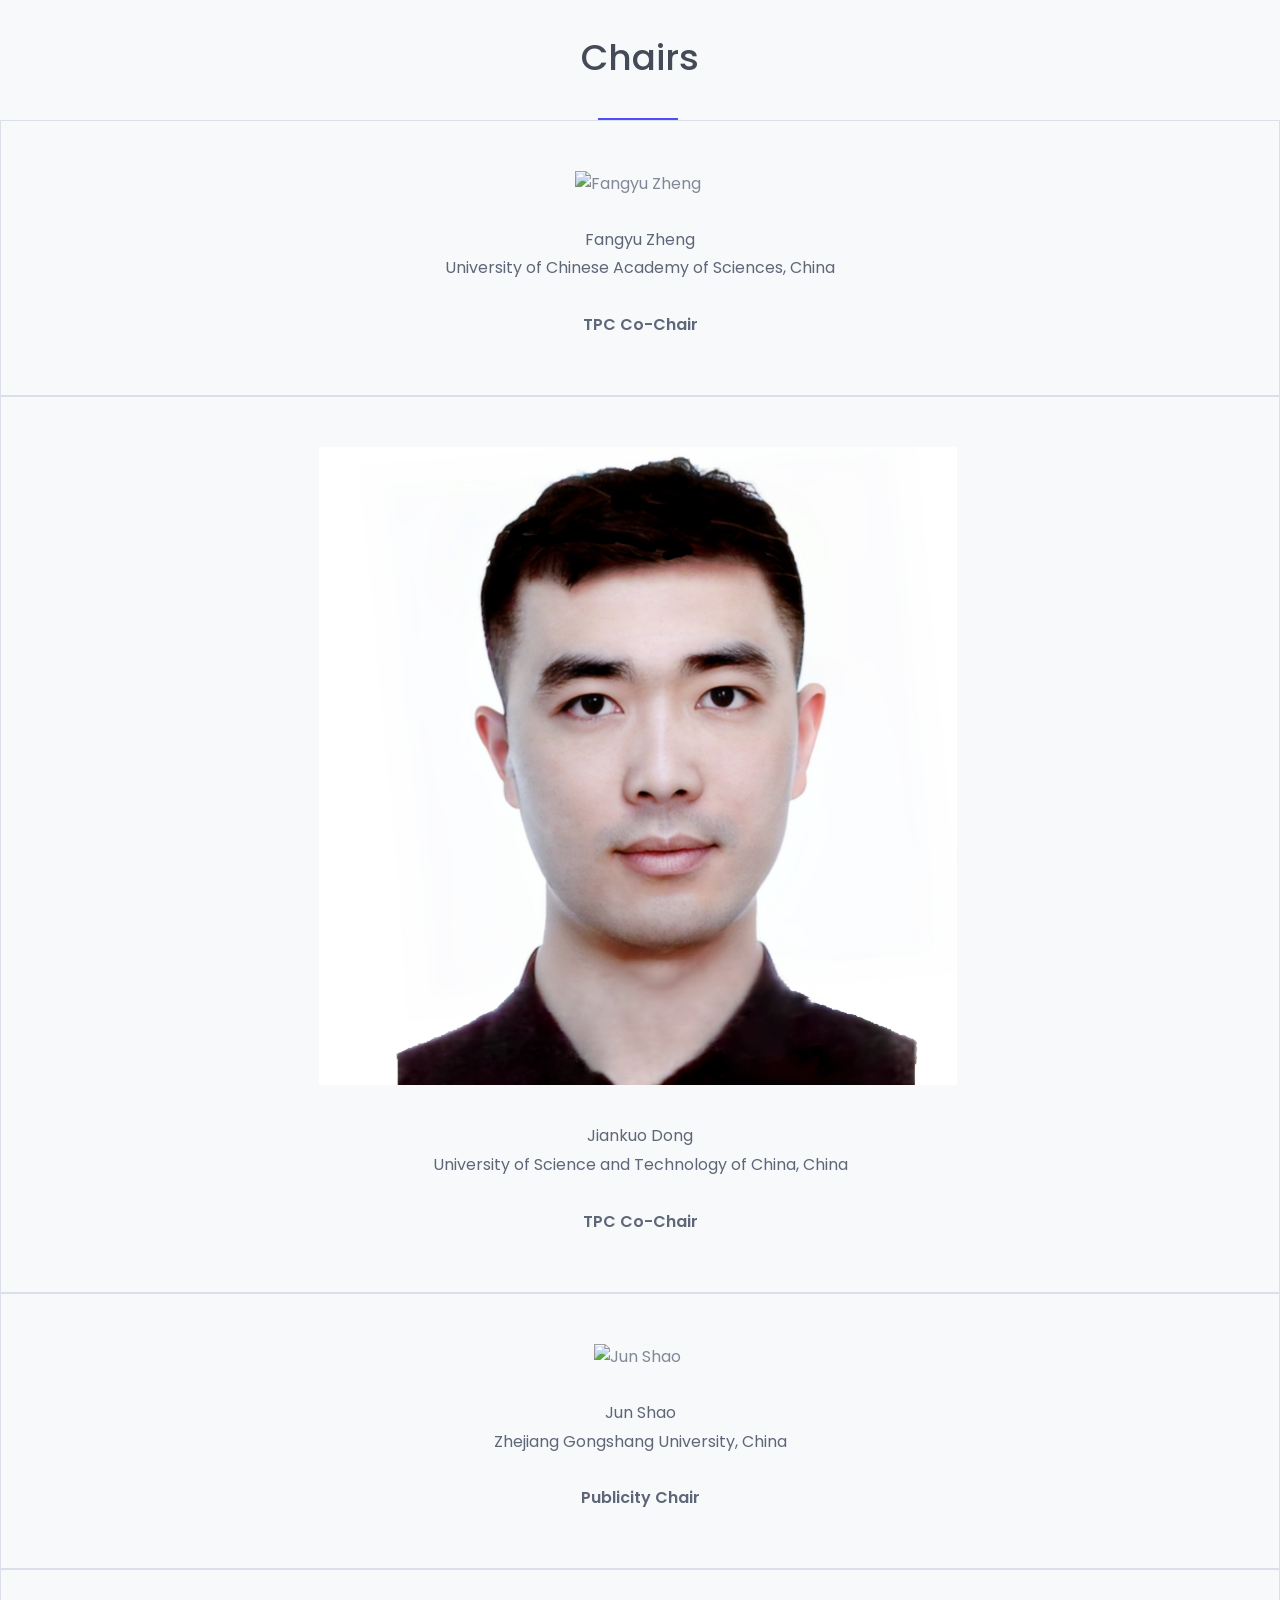
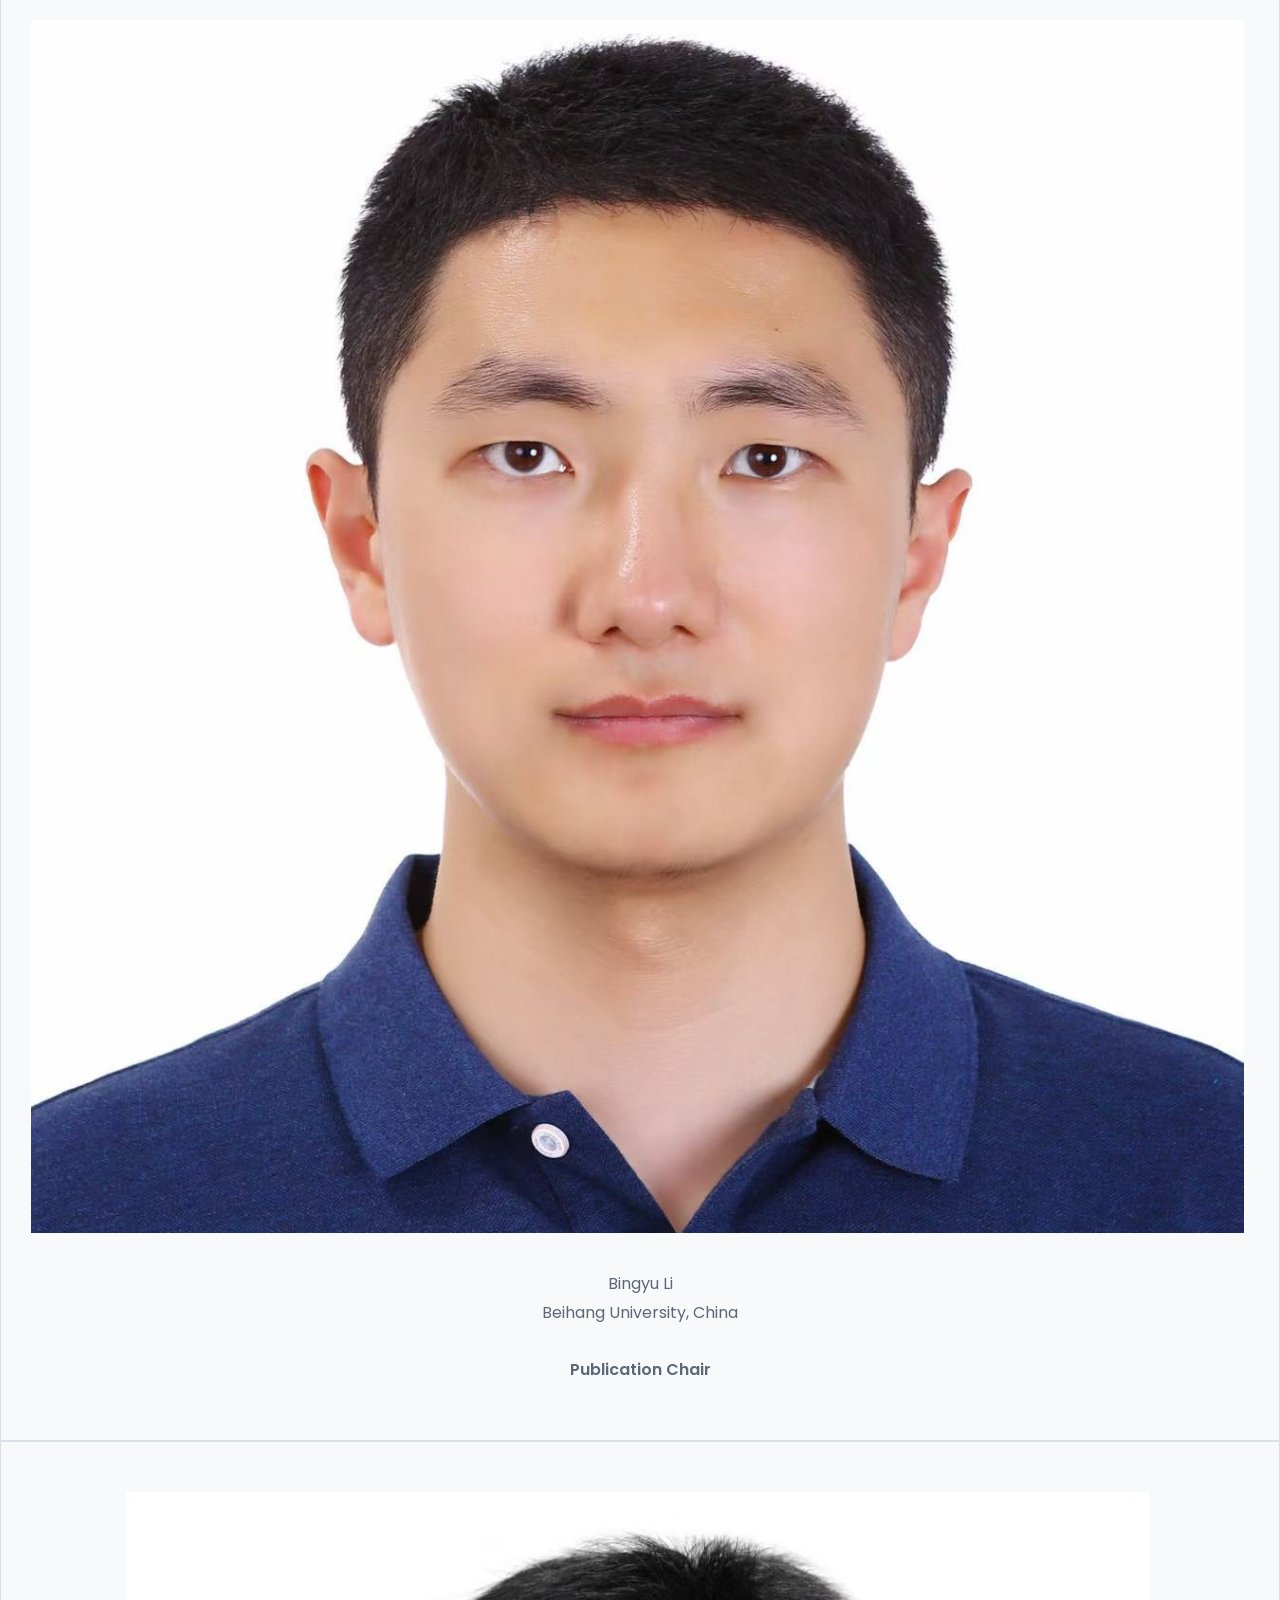
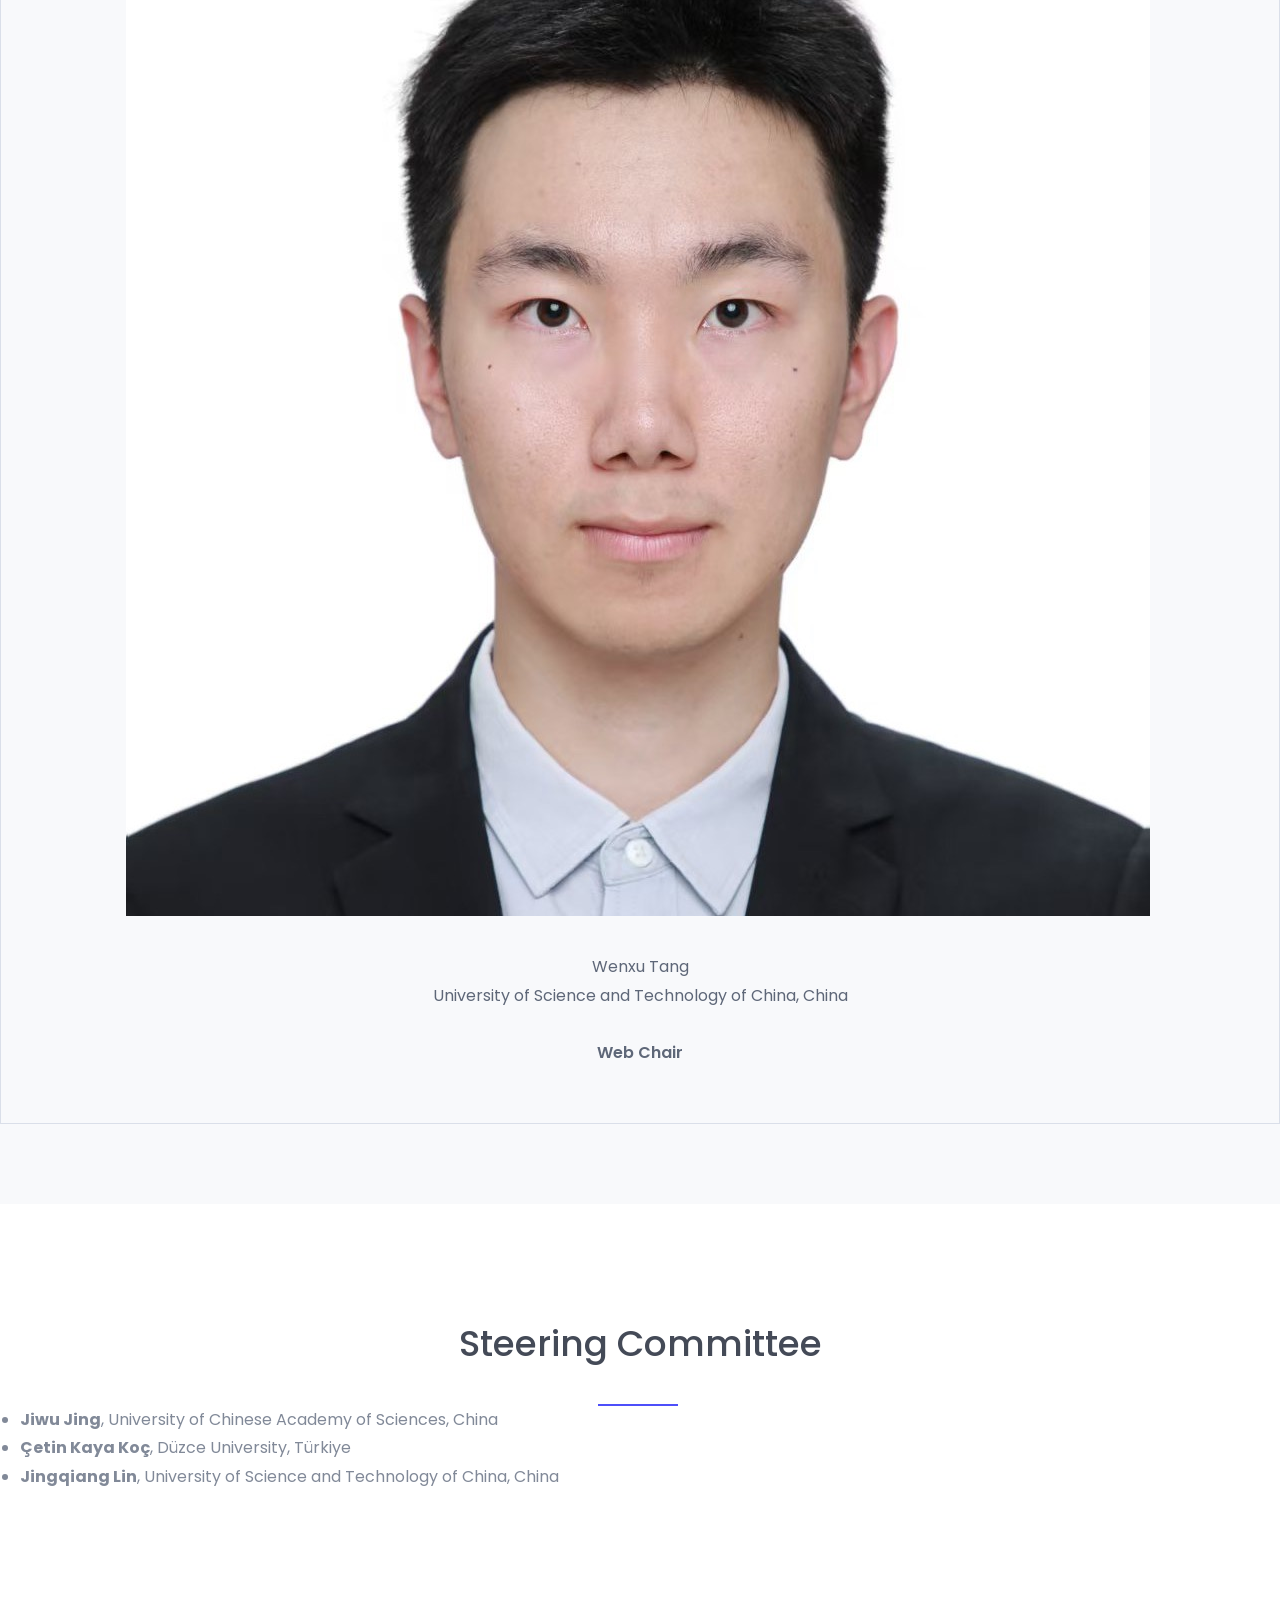
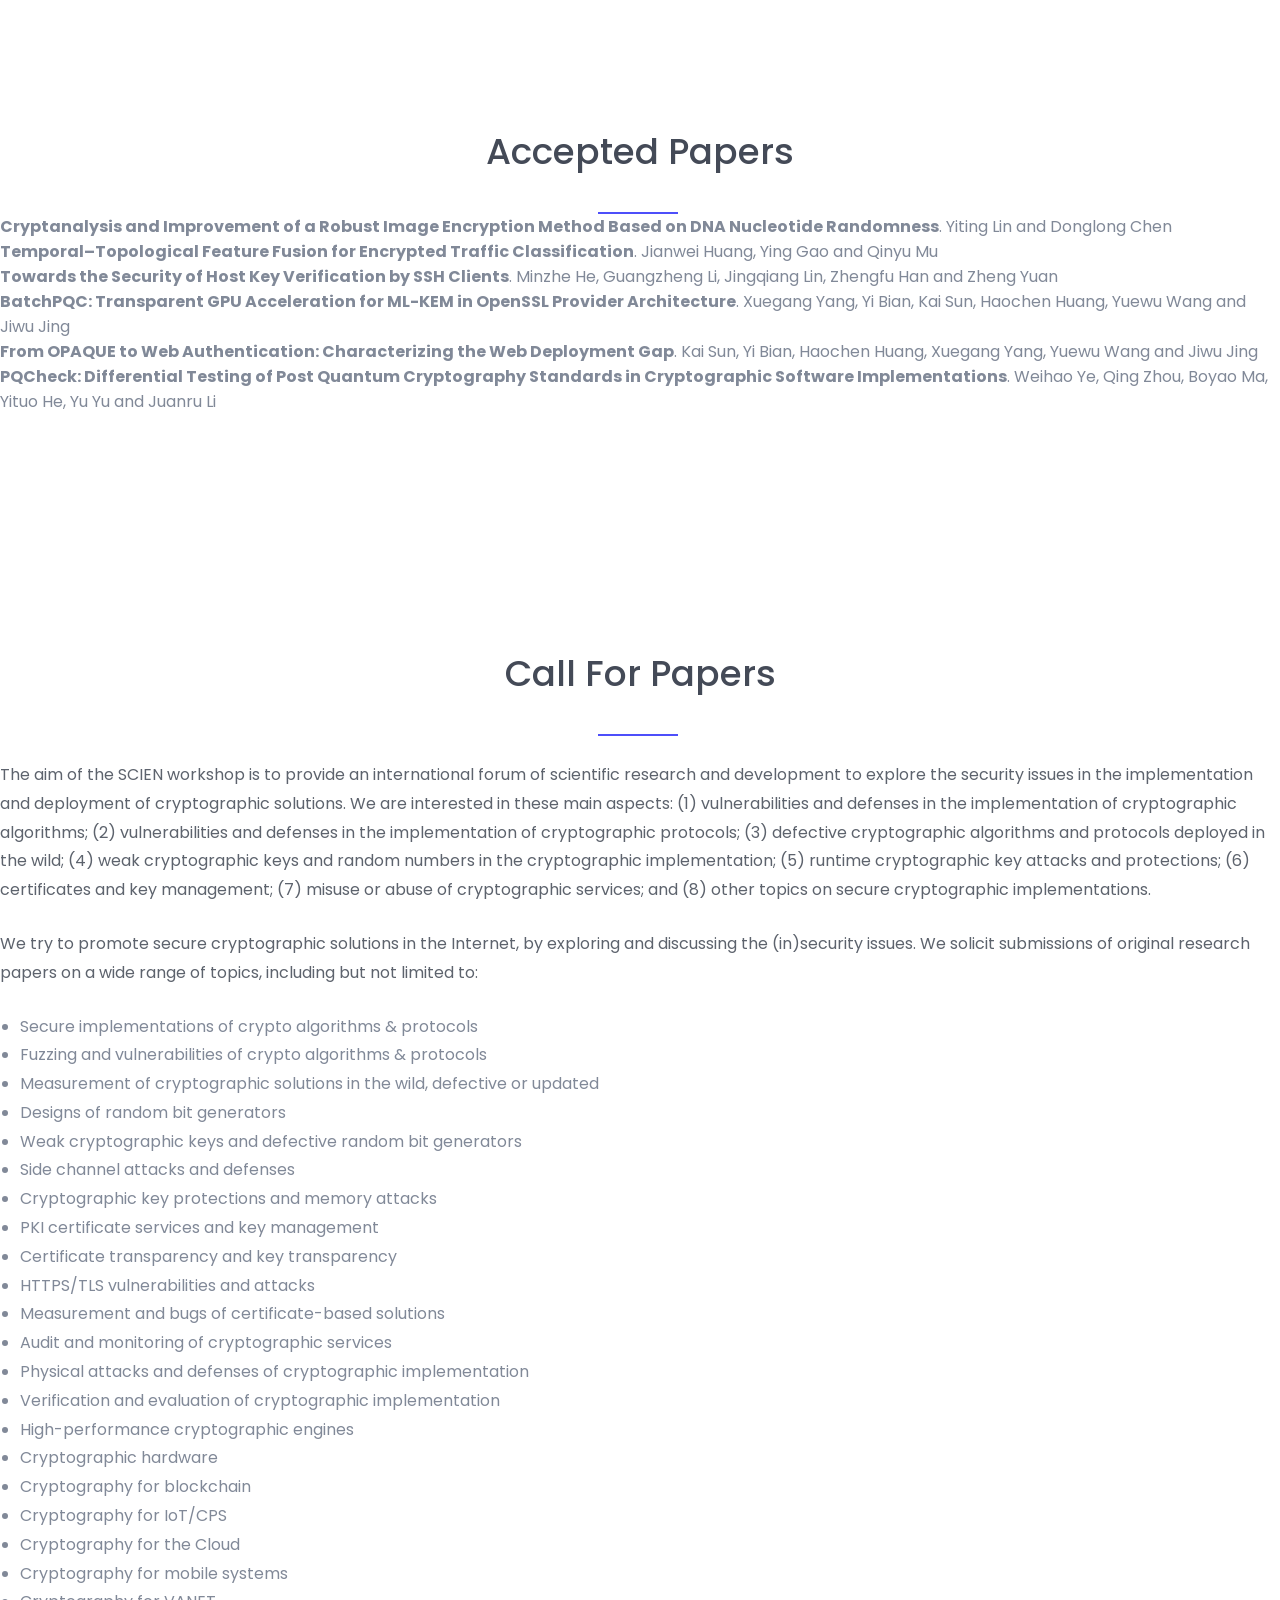
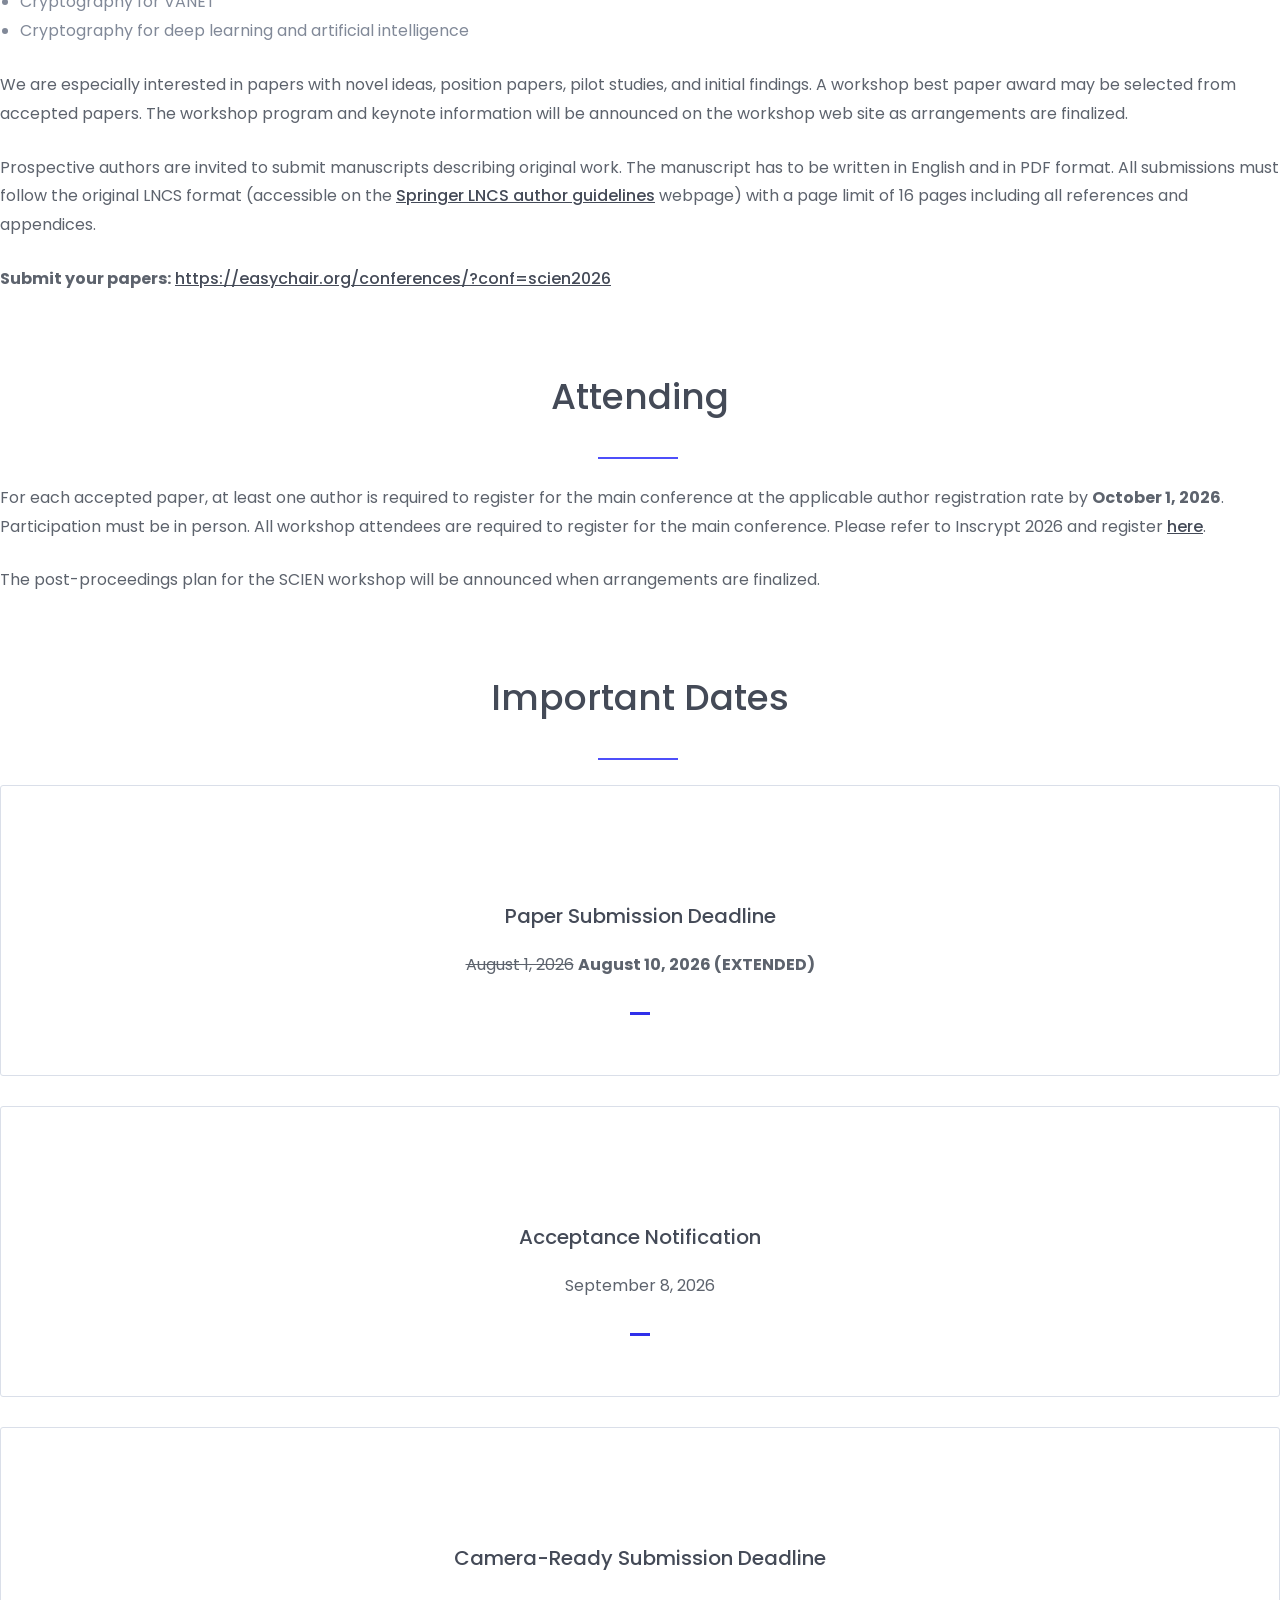
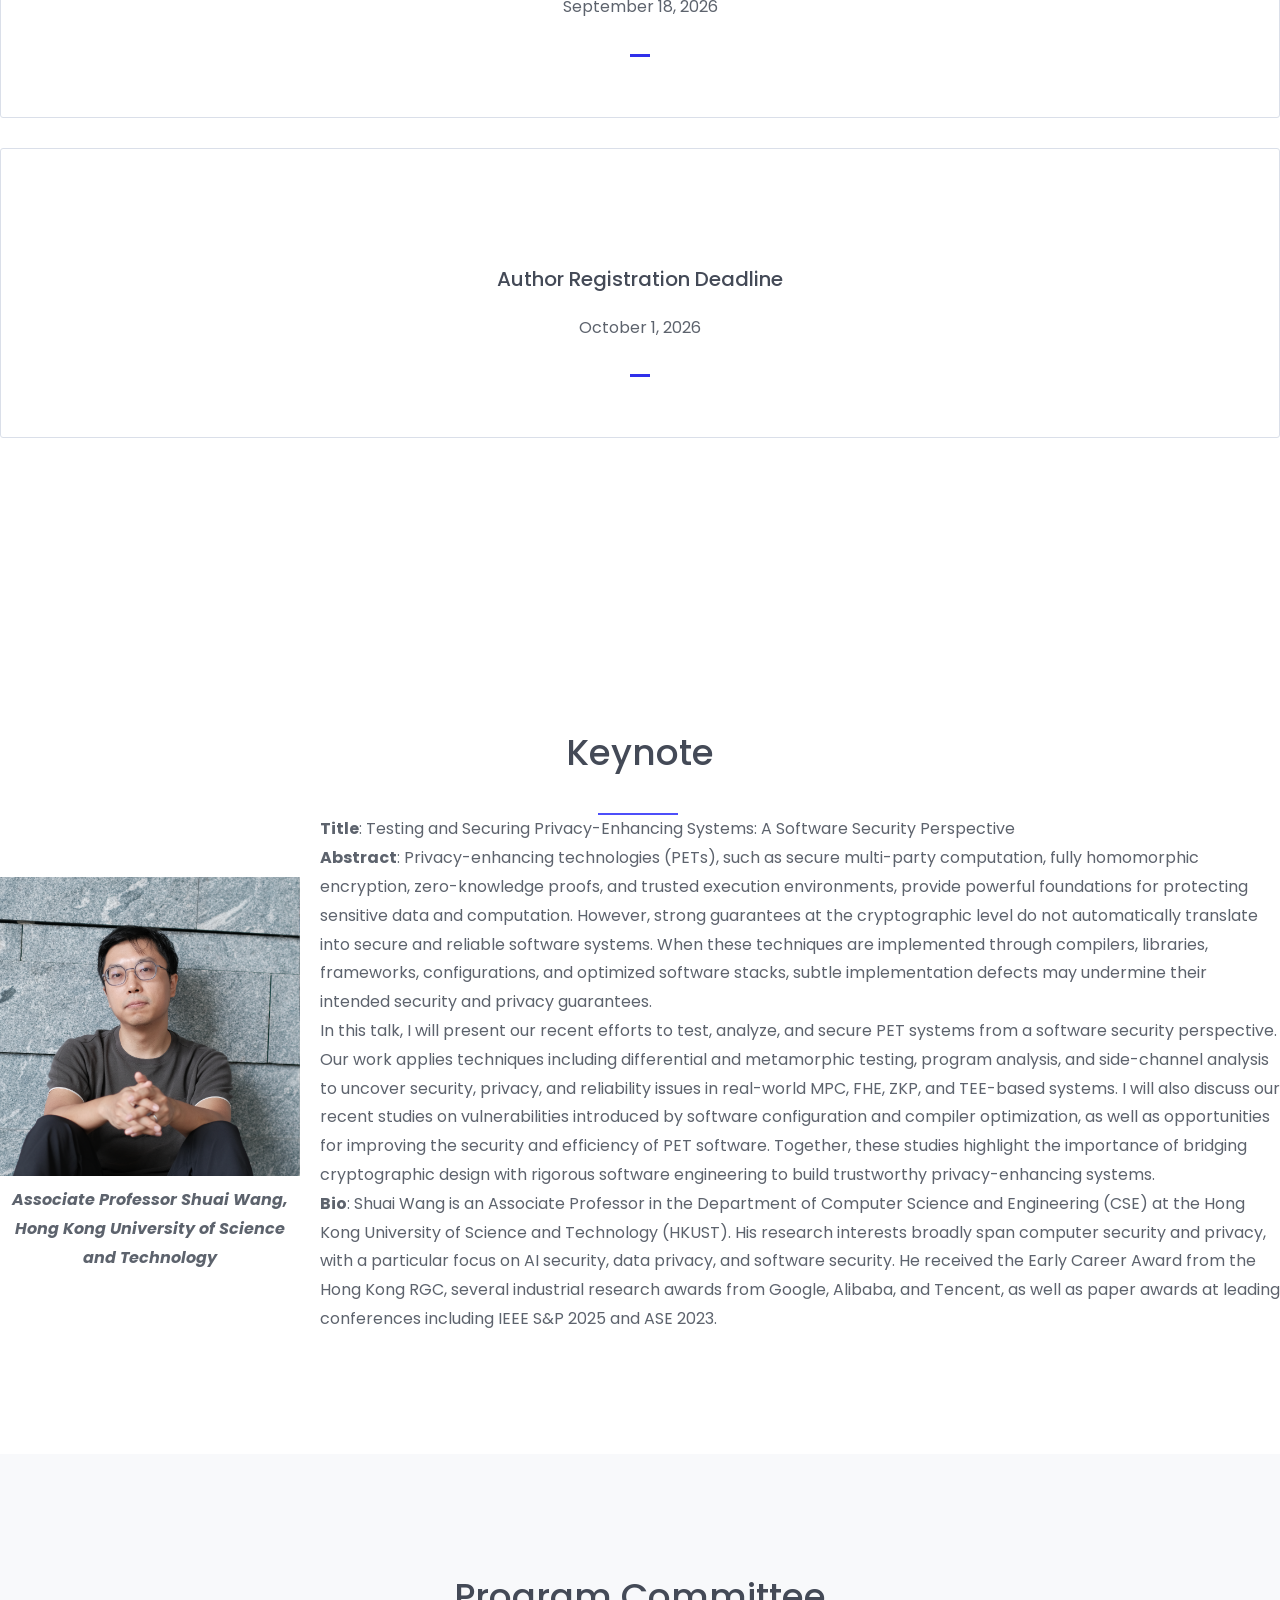
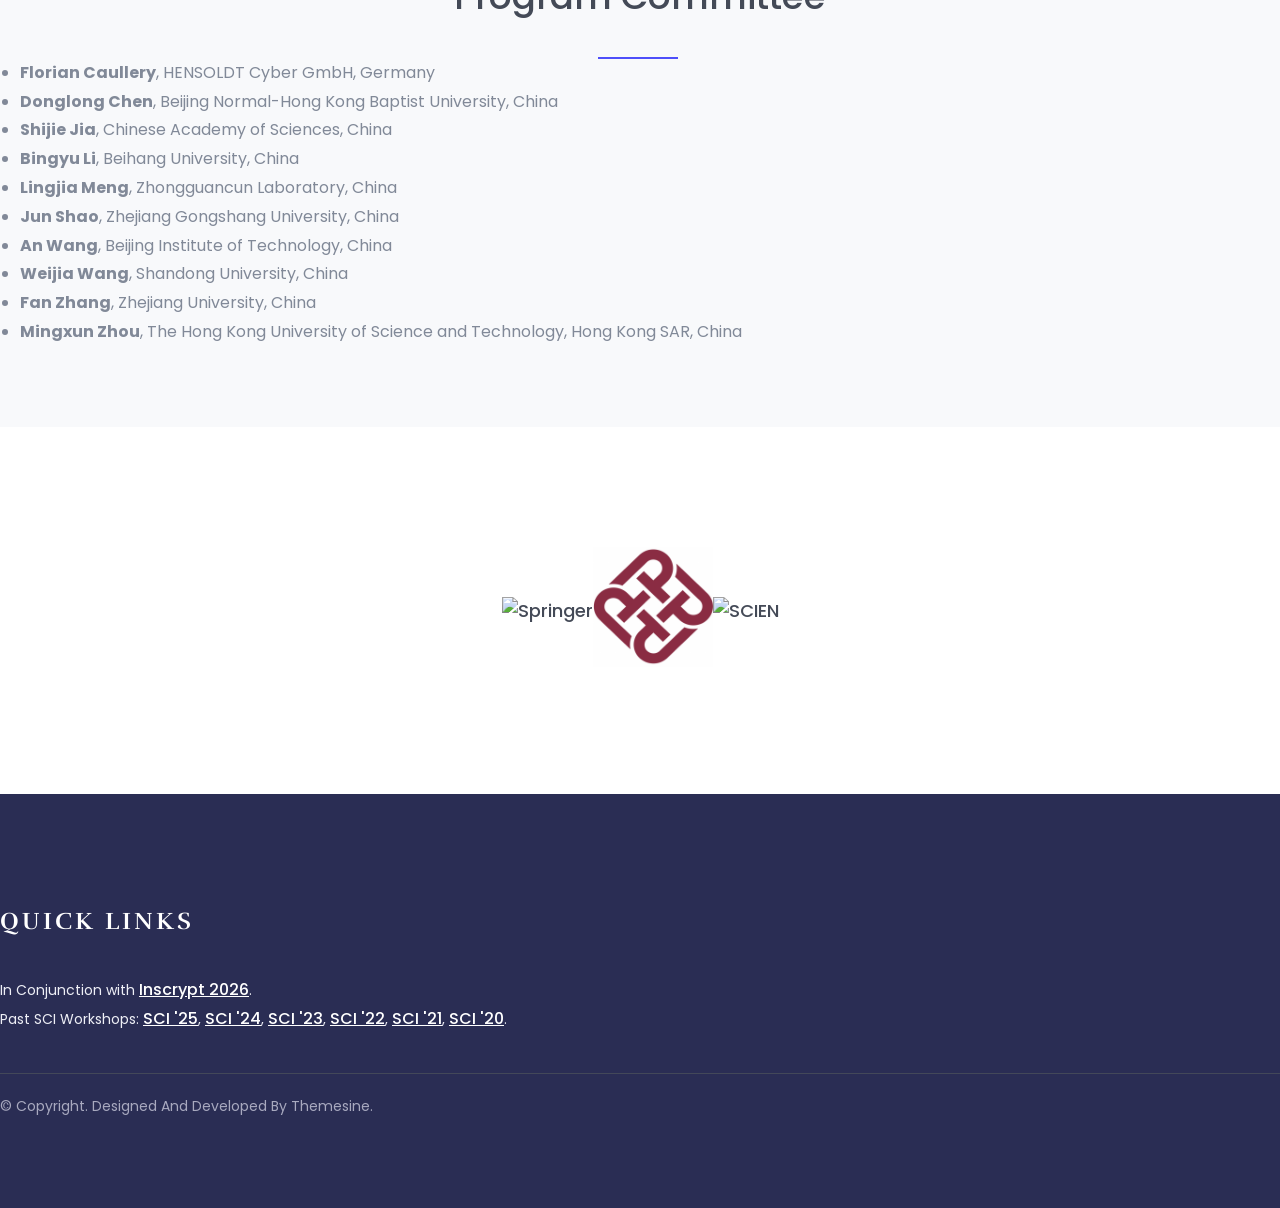
==== commit c4c8d555: "Update index.html" ====
--- a/index.html
+++ b/index.html
@@ -132,7 +132,7 @@
 			</div>
 			<br>
 			<p>
-				<strong>Paper ID and Title in the Registration System:</strong> Please enter <strong>15 (SCIEN 2026)</strong> in the designated fields to ensure proper identification.
+				<strong>Paper ID and Title in the Registration System:</strong> Please enter <strong>PaperID (SCIEN 2026)</strong> in the Paper ID field, where <strong>PaperID</strong> is your SCIEN submission number in EasyChair, and enter the full paper title in the Paper Title field.
 			</p>
 			<br>
 			<p>
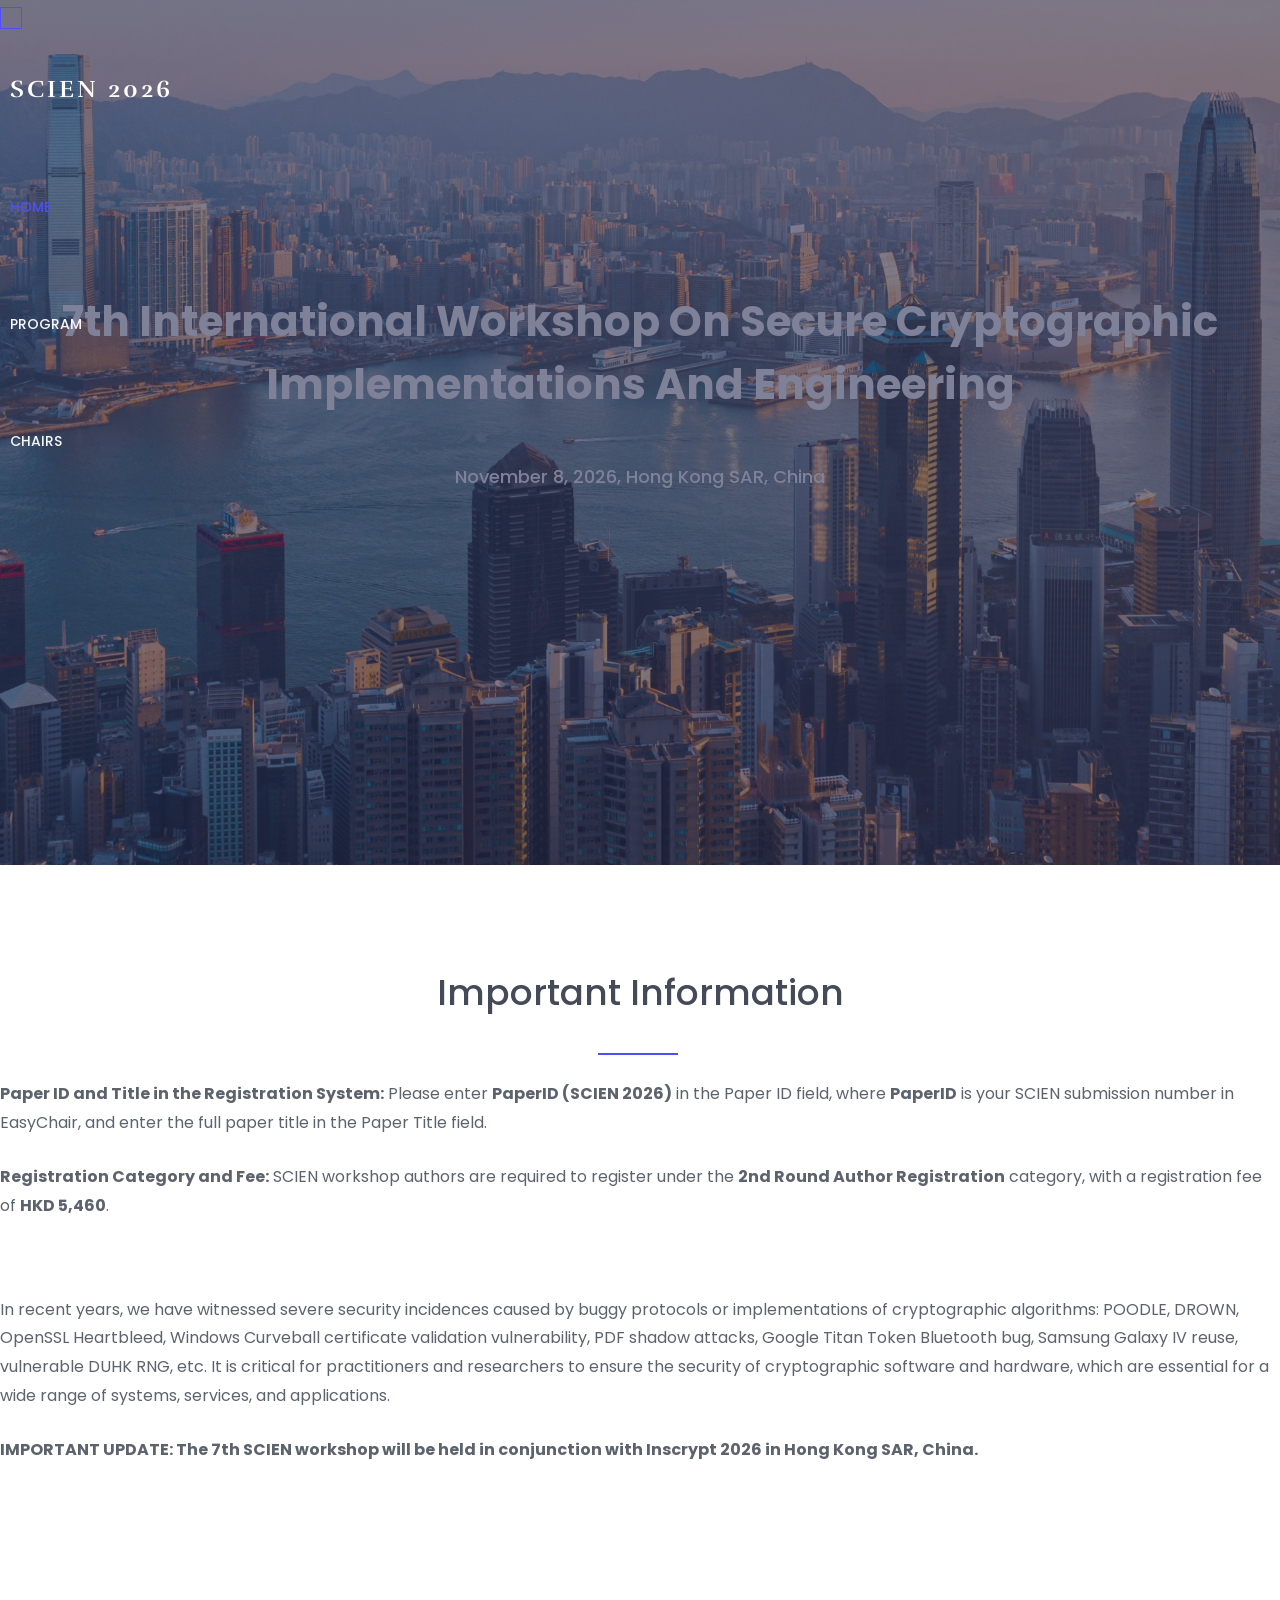
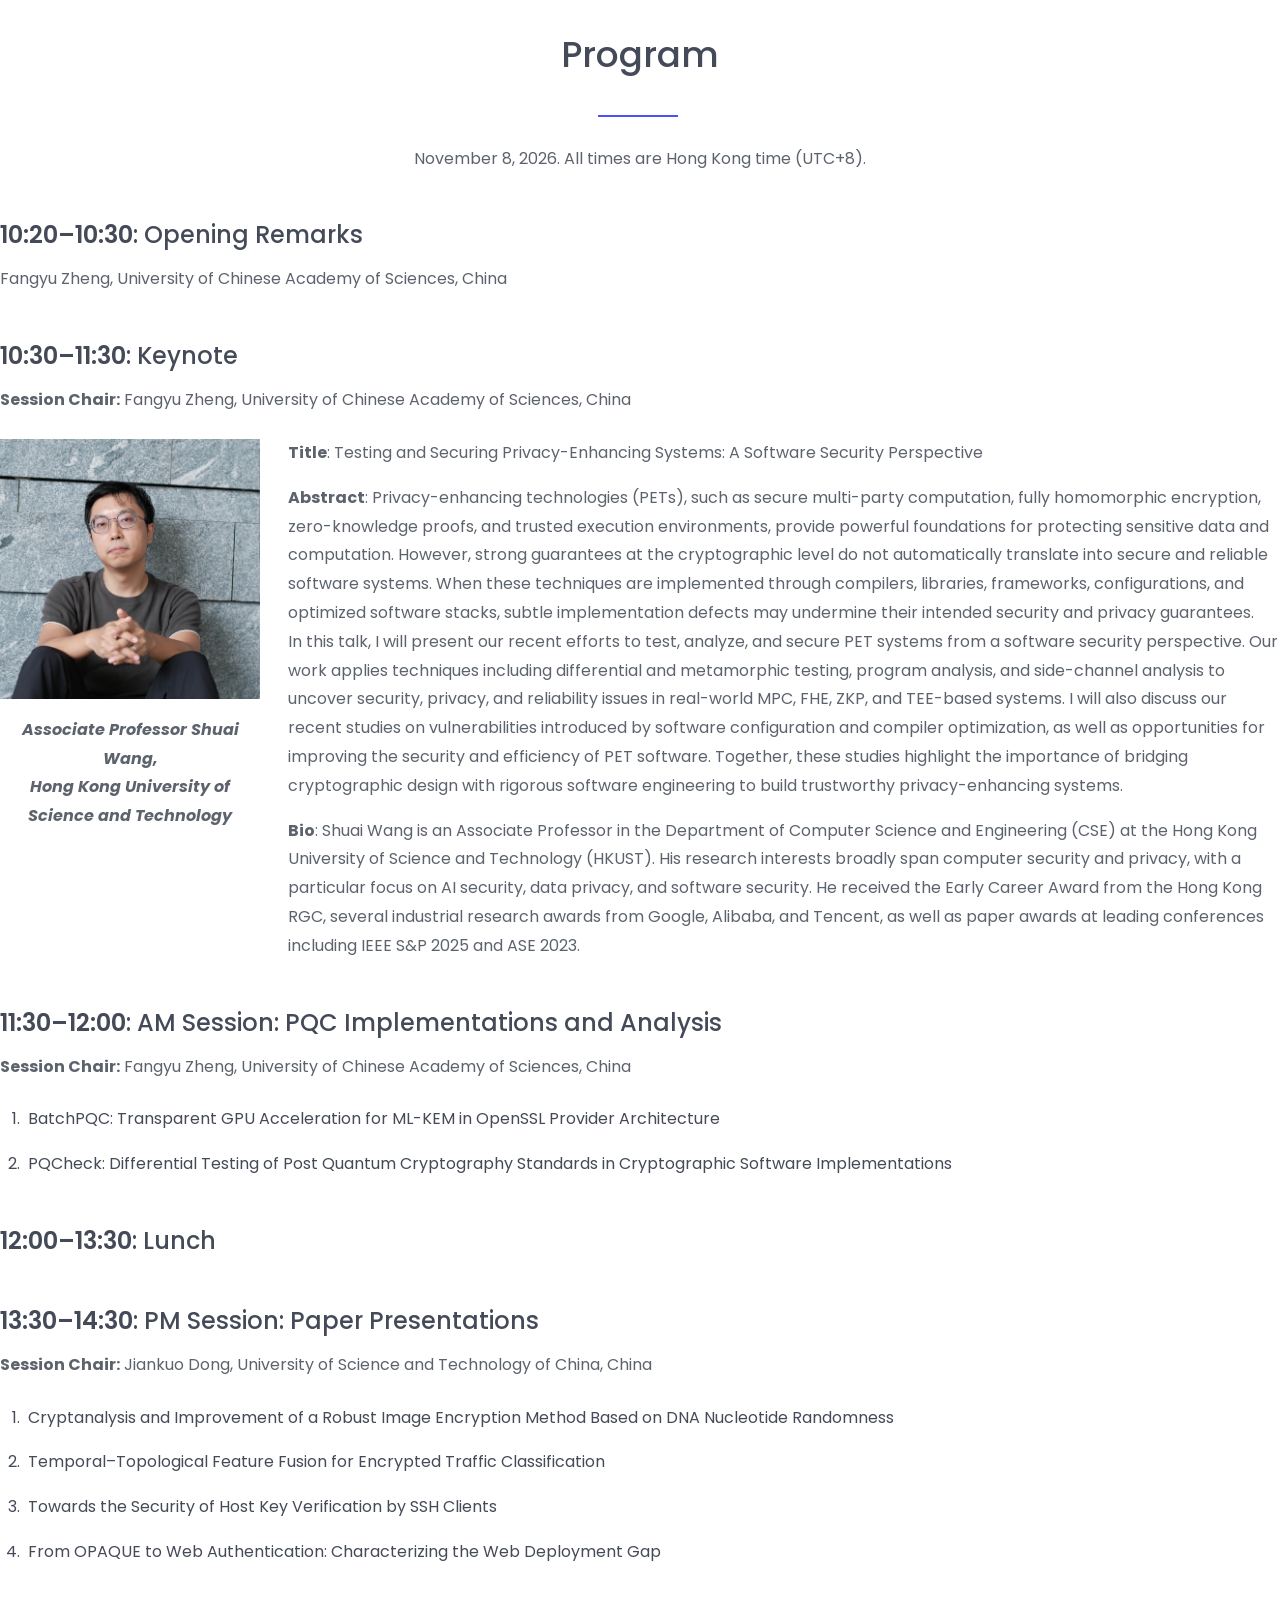
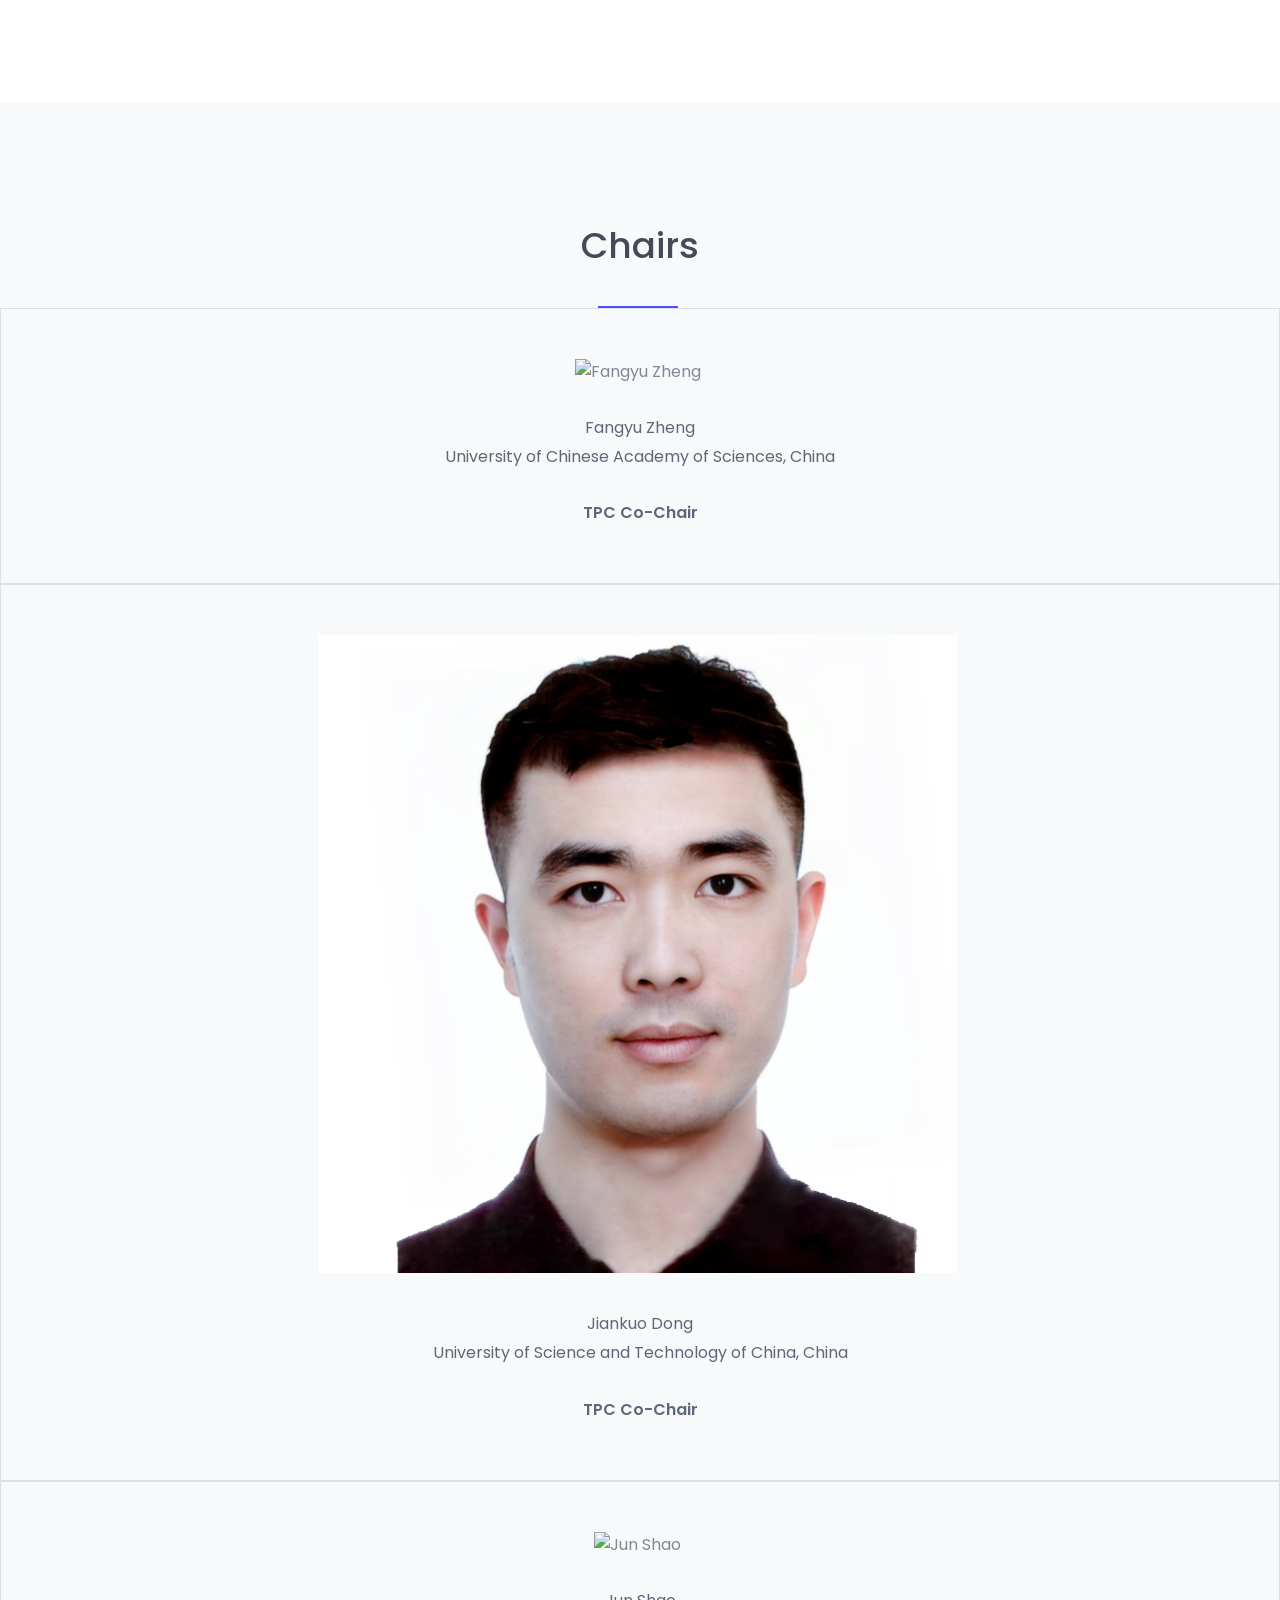
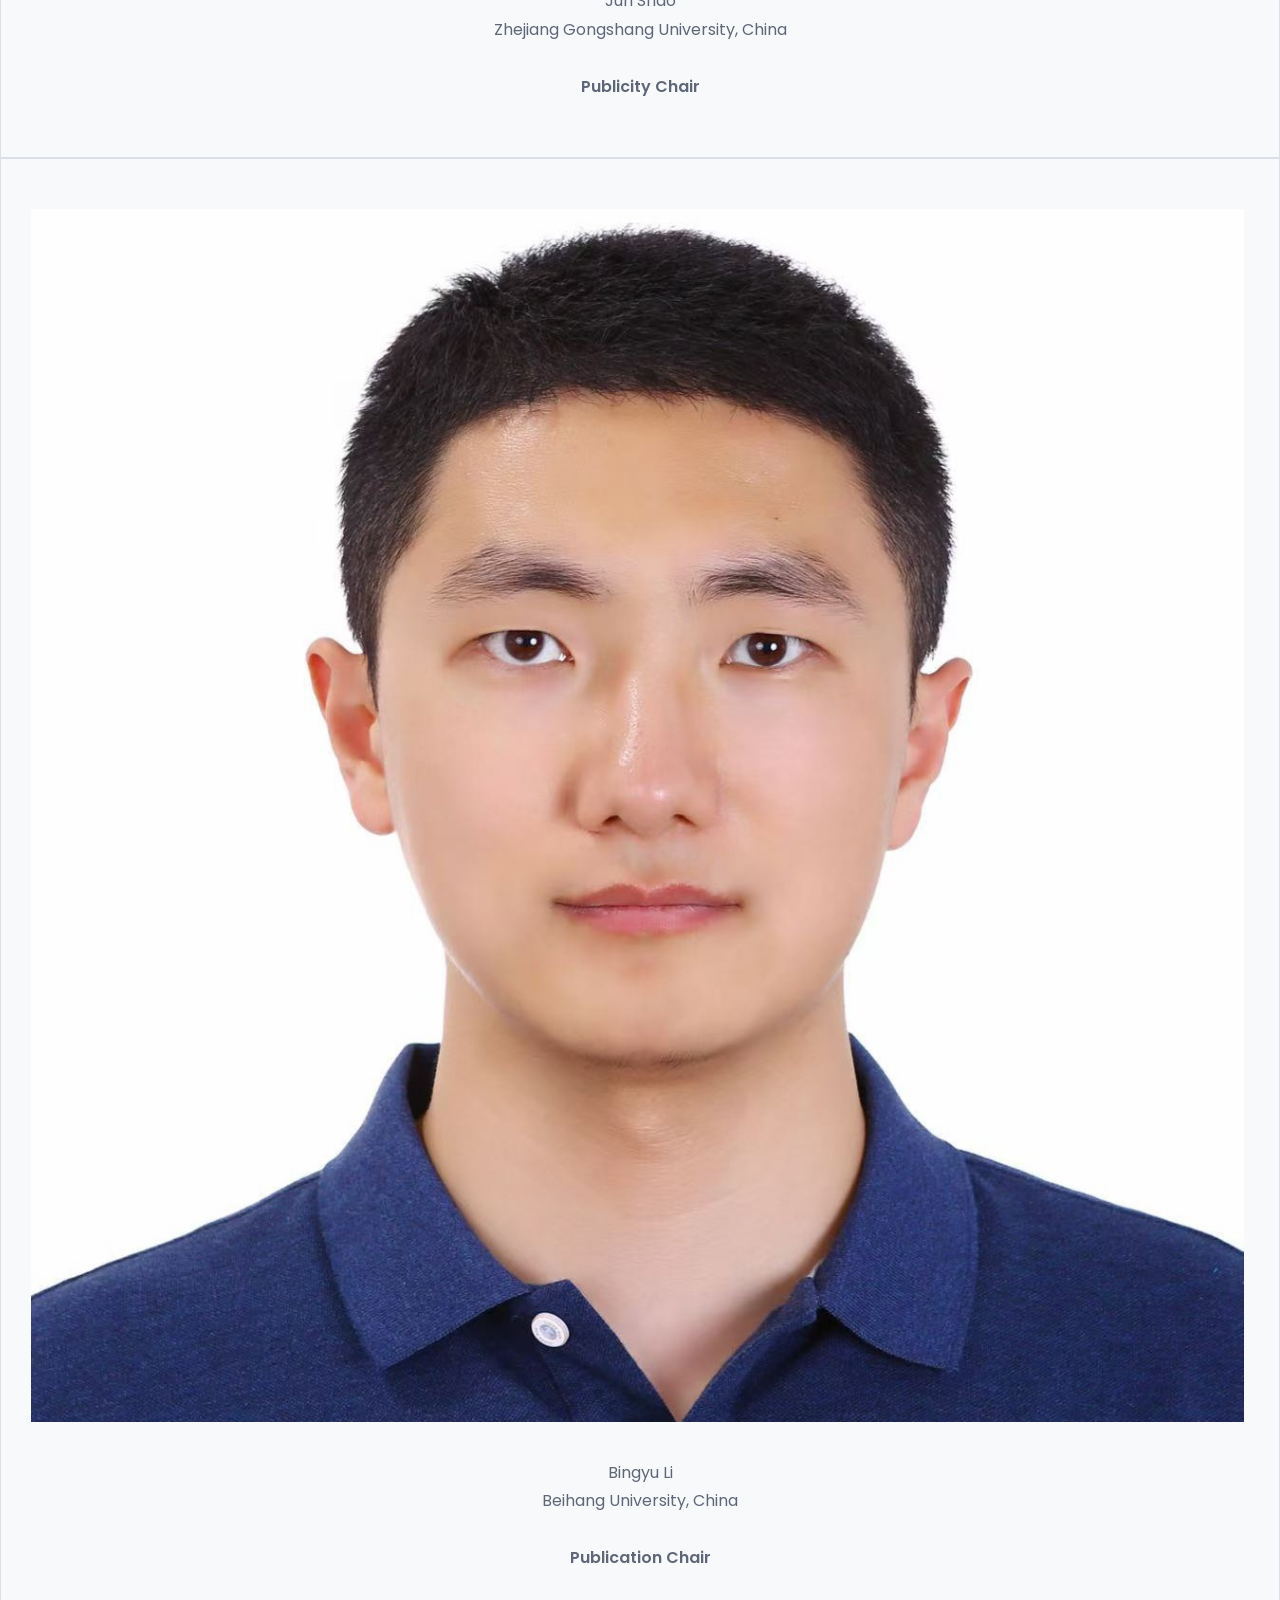
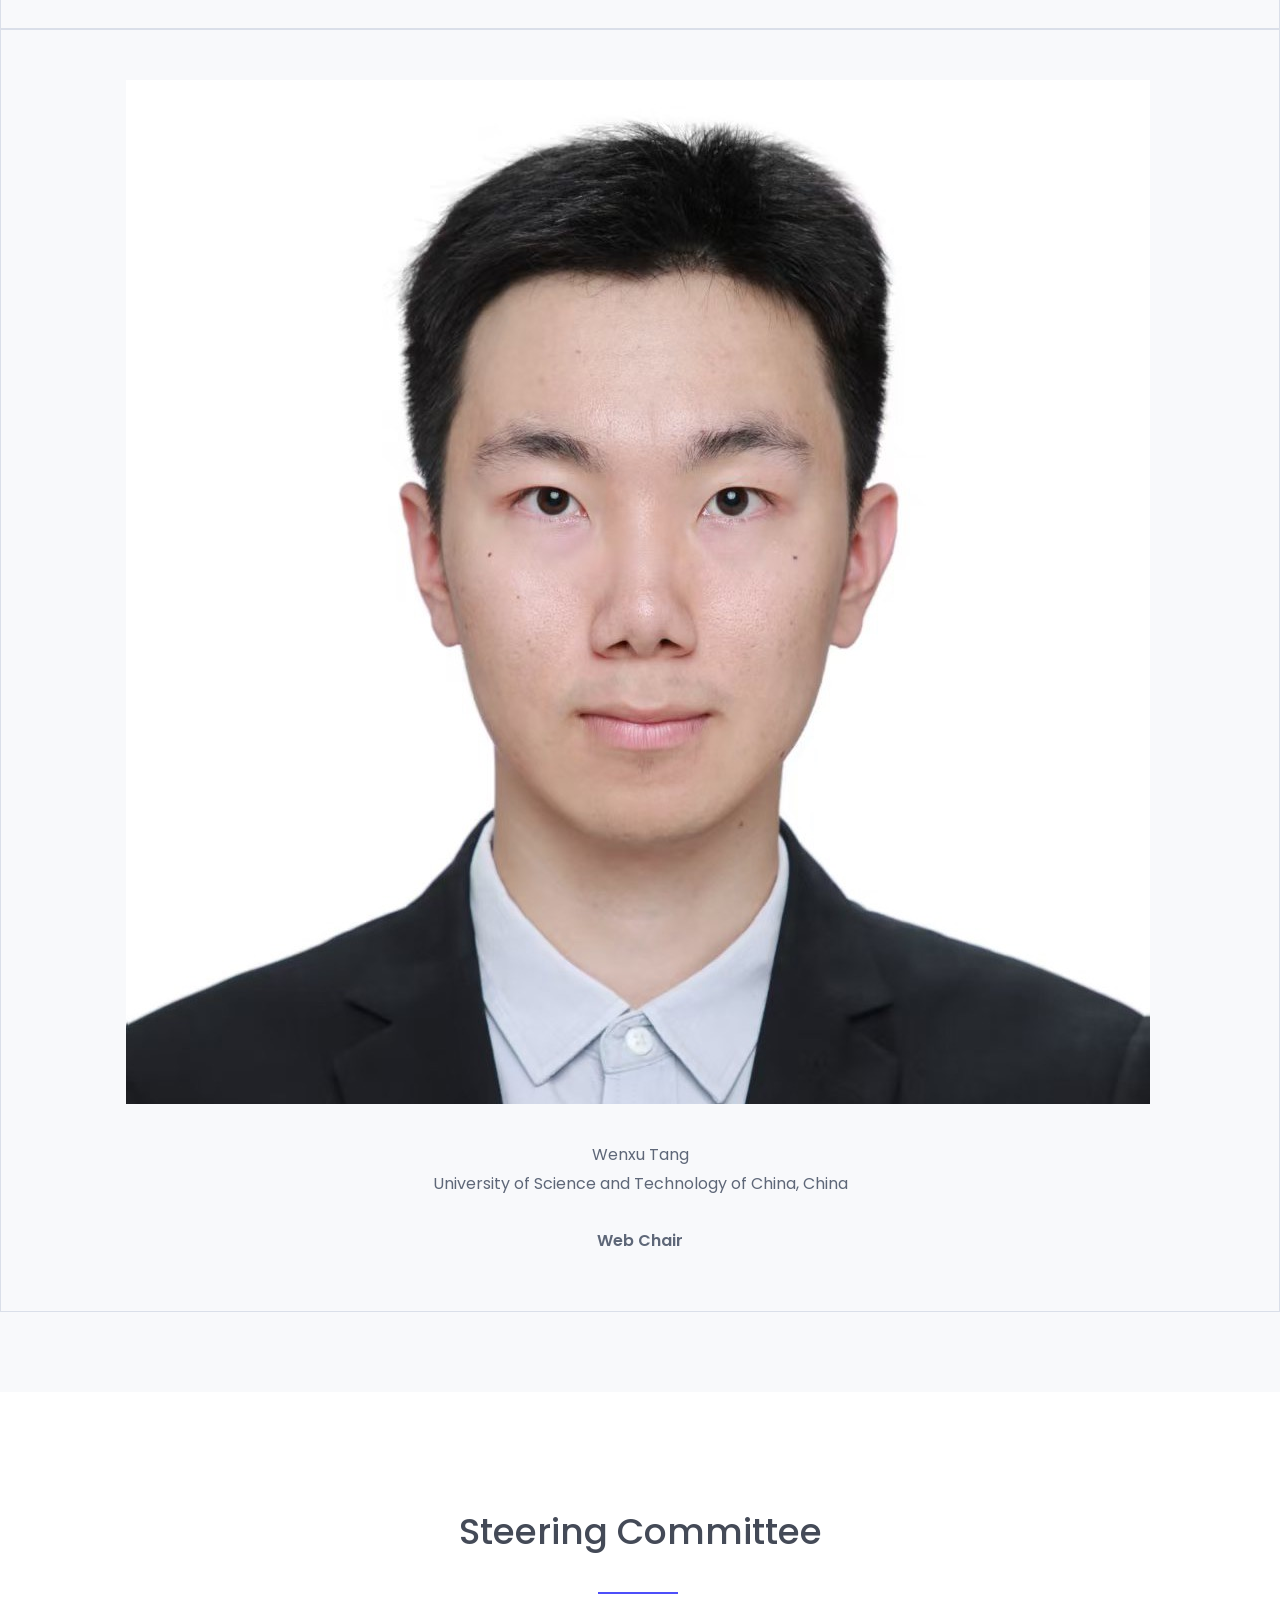
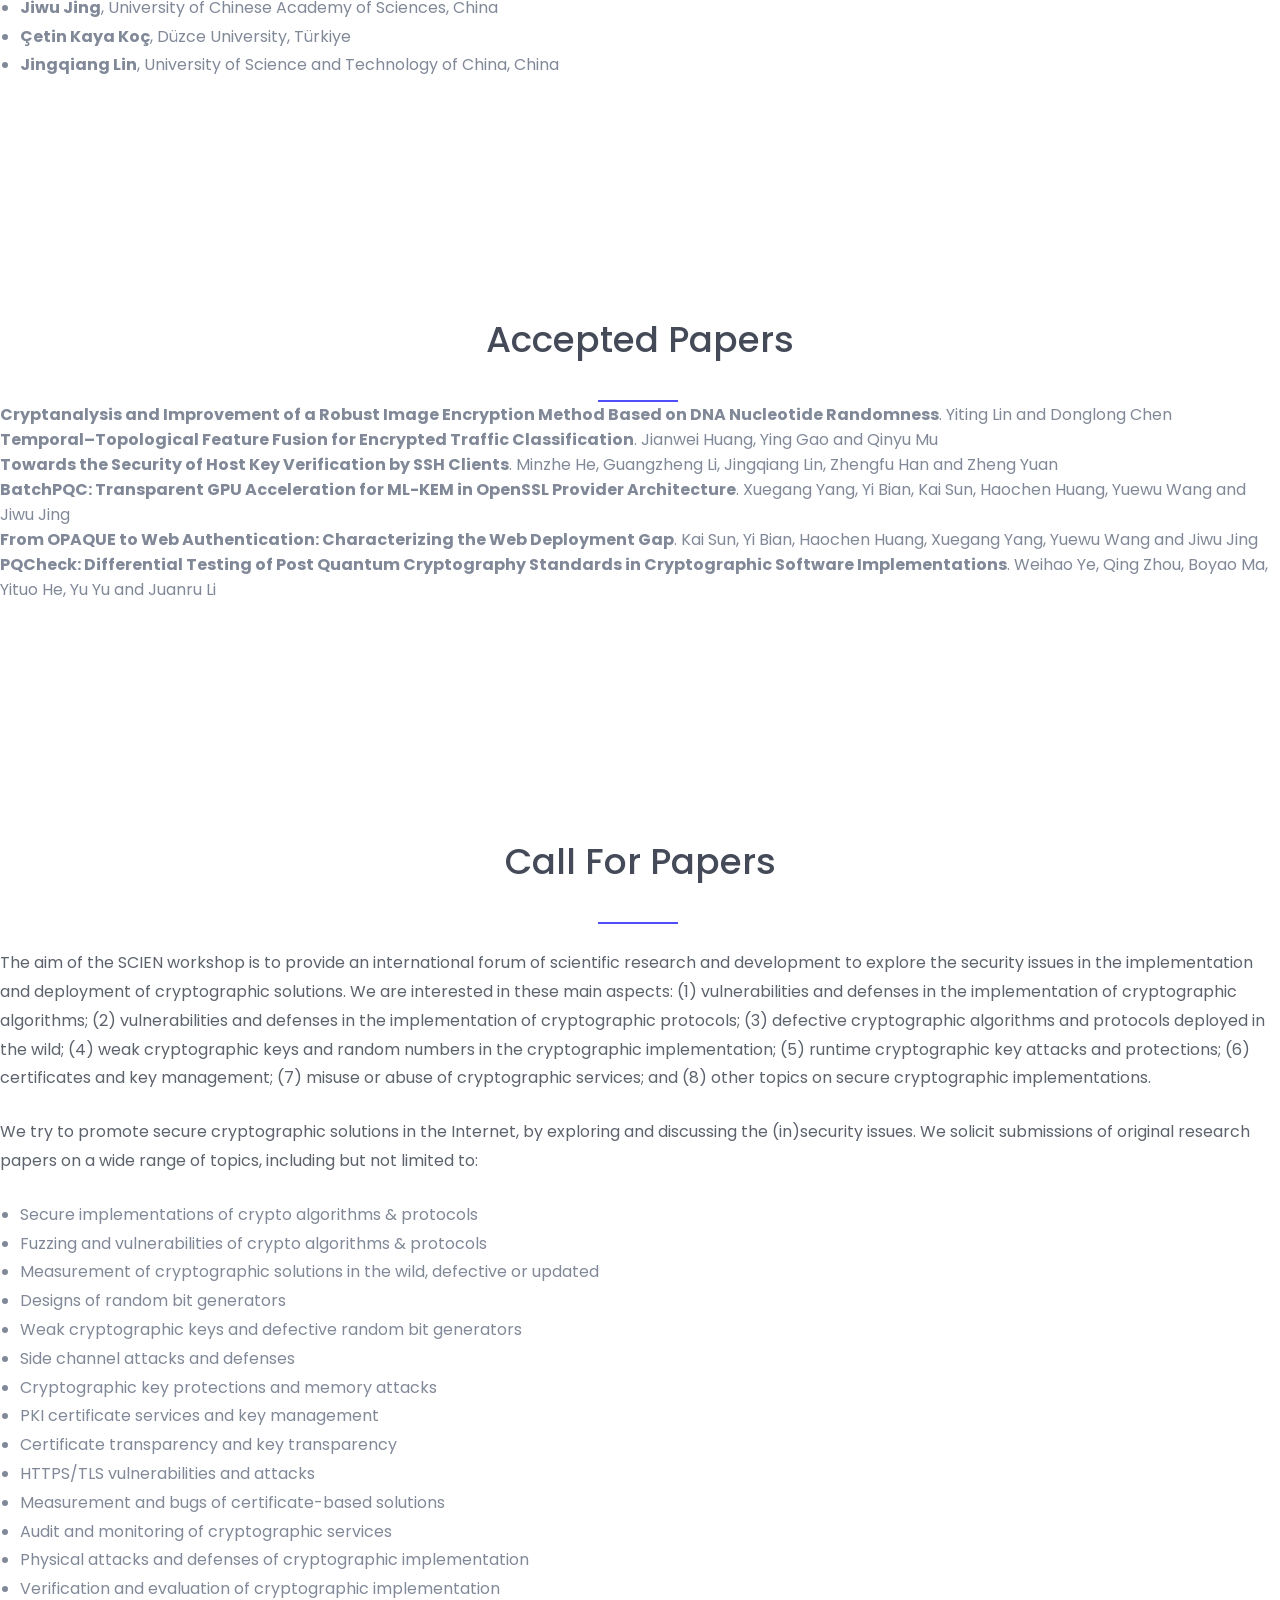
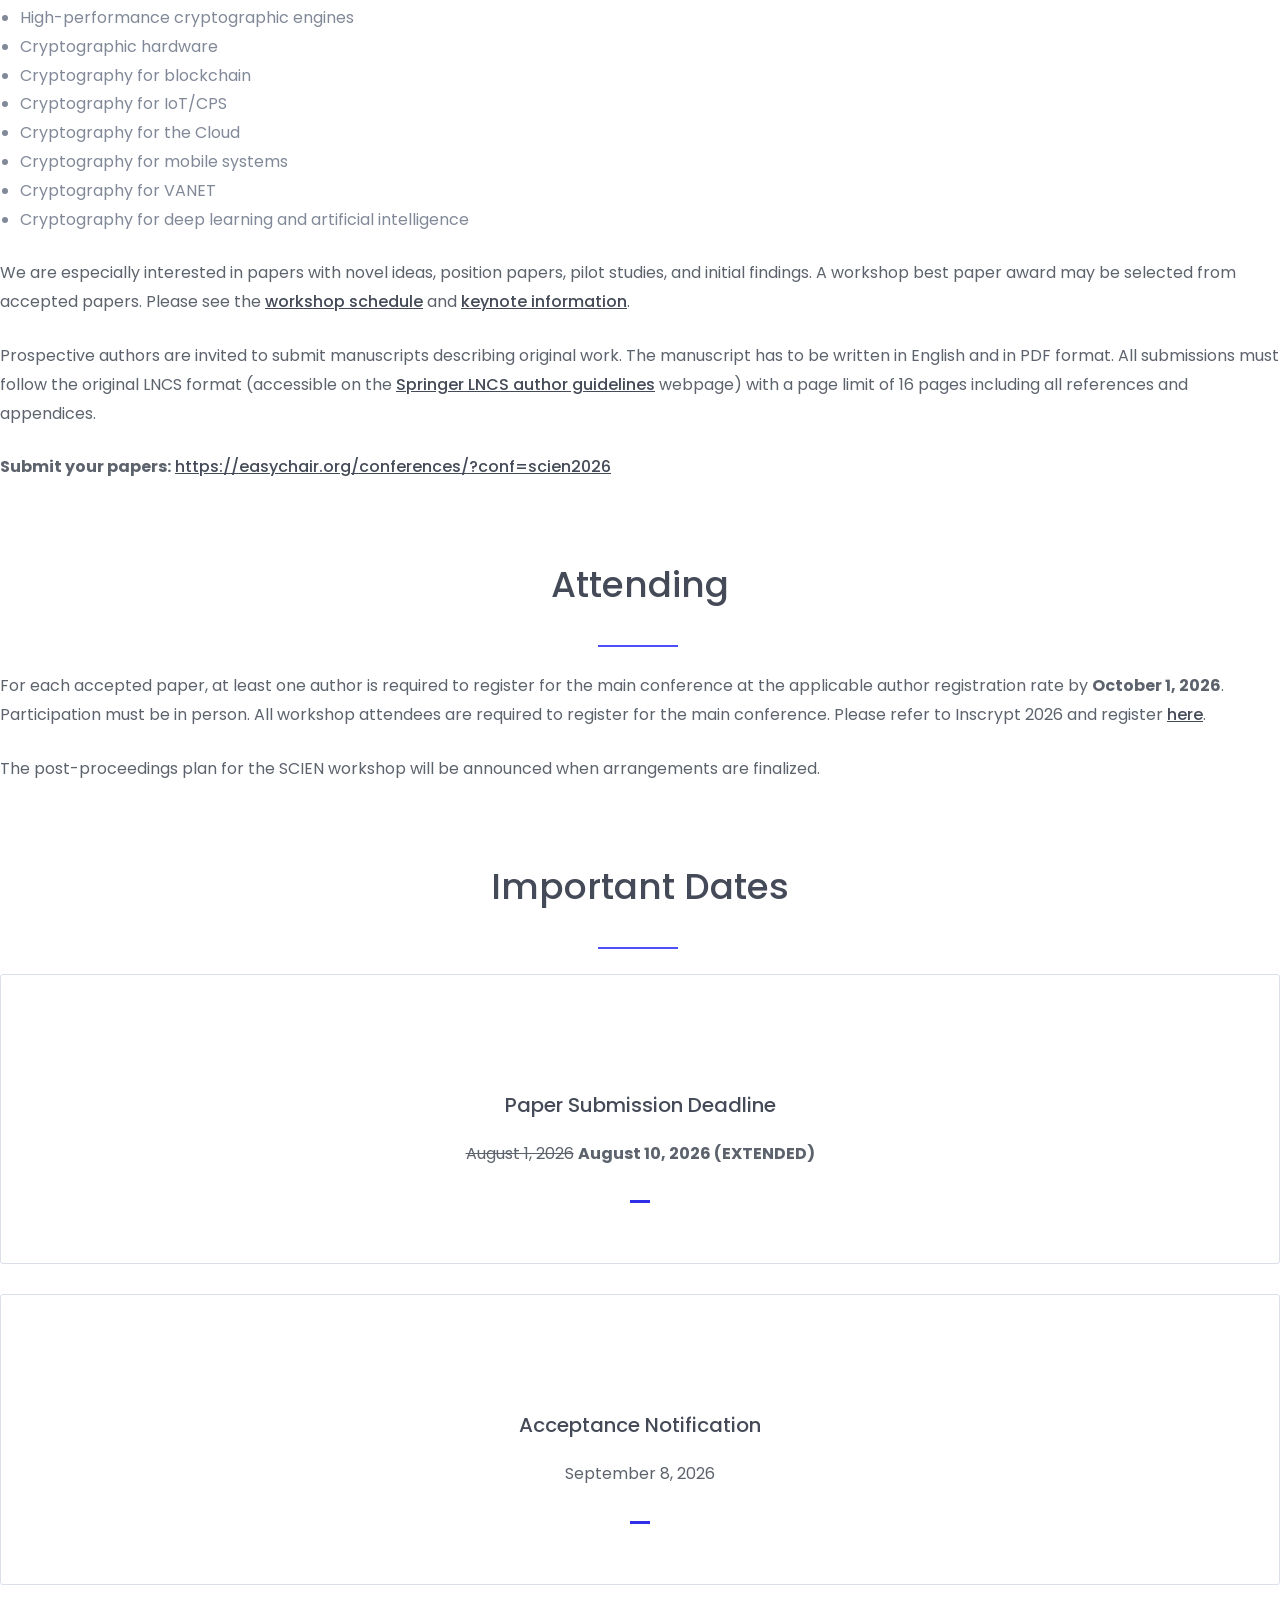
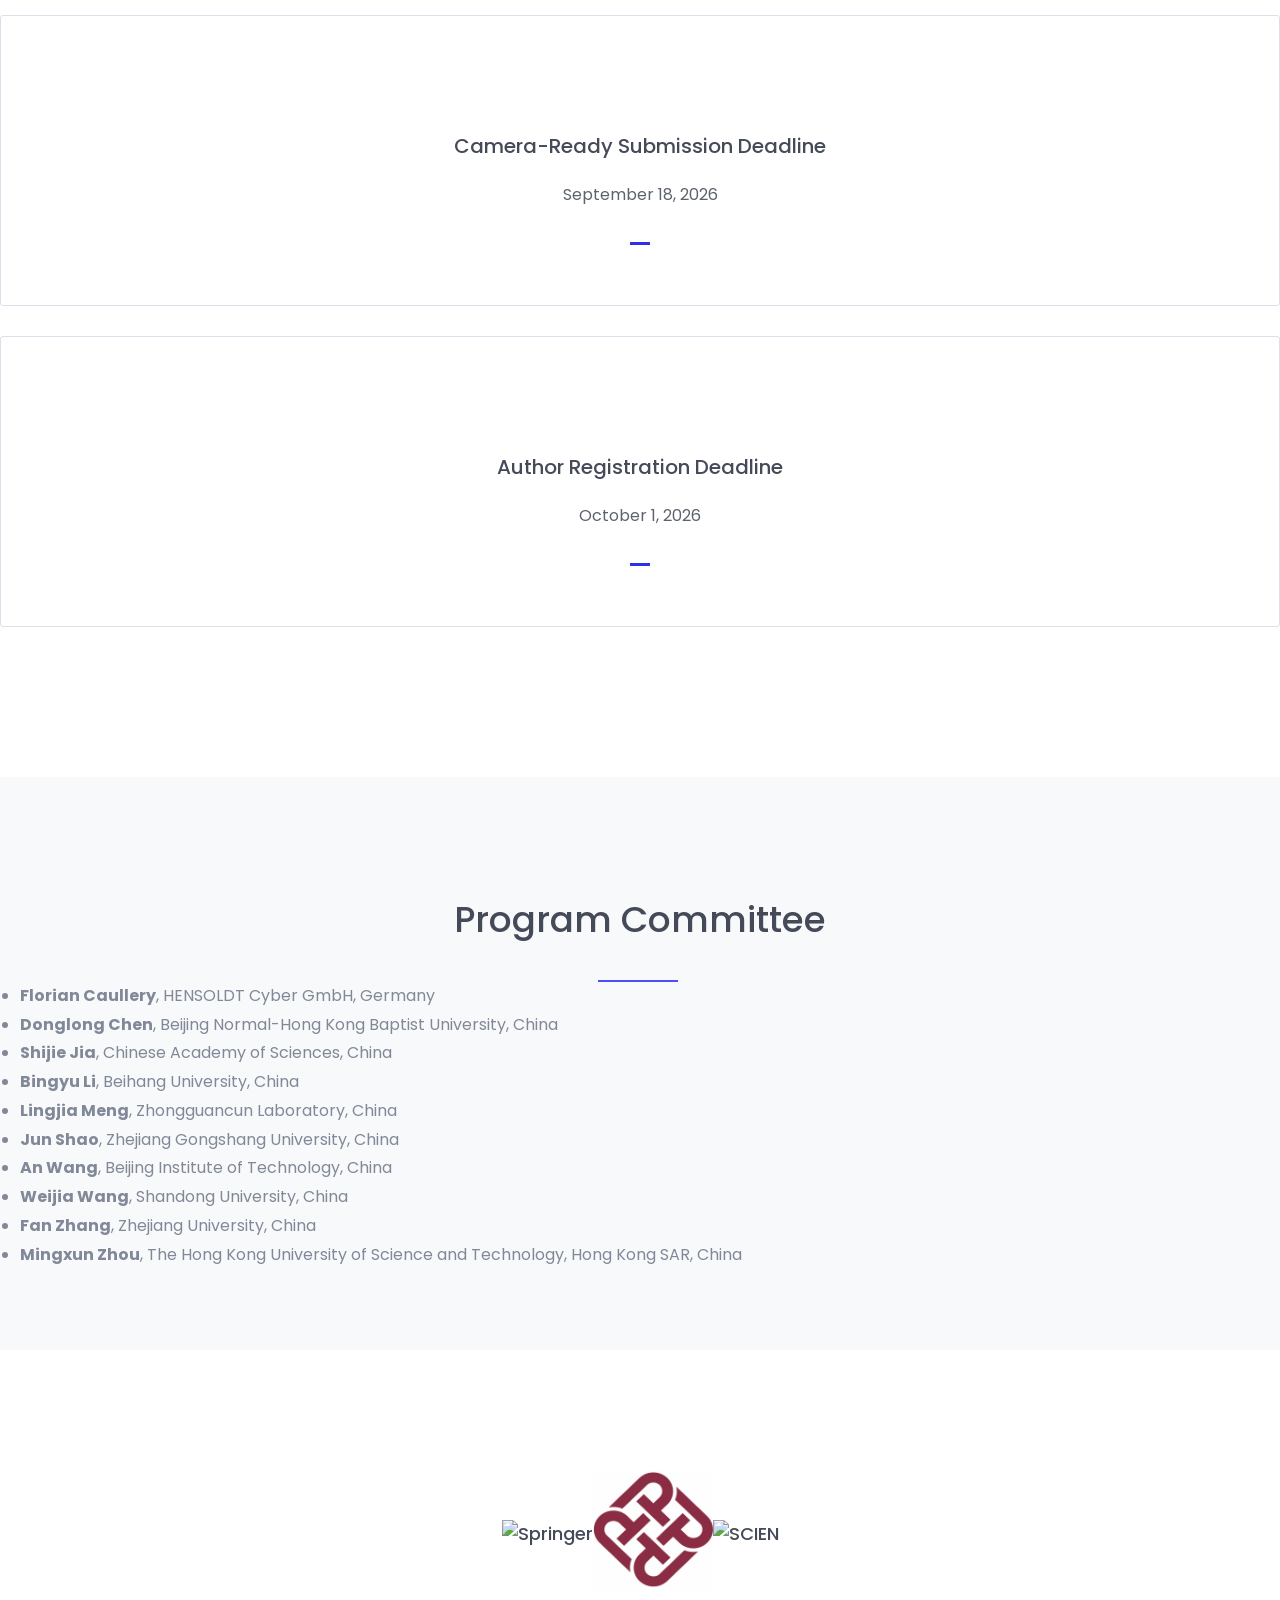
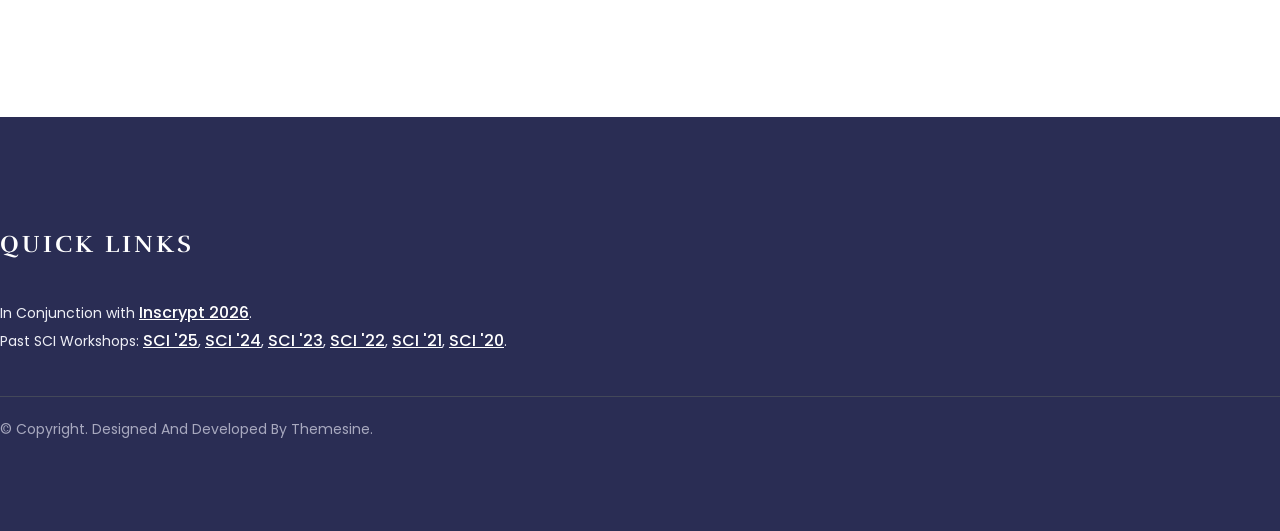
==== commit 82fcbcdb: "update program" ====
--- a/index.html
+++ b/index.html
@@ -91,14 +91,14 @@
 				            <div class="collapse navbar-collapse menu-ui-design" id="navbar-menu">
 				                <ul class="nav navbar-nav navbar-right" data-in="fadeInDown" data-out="fadeOutUp">
 				                    <li class="scroll active"><a href="#home">home</a></li>
+				                    <li class="scroll"><a href="#schedule">Program</a></li>
 				                    <li class="scroll"><a href="#chairs">Chairs</a></li>
-				                    <li class="scroll"><a href="#steering">Steering Committee</a></li>
+				                    <li class="scroll"><a href="#steering" title="Steering Committee">Steering</a></li>
 				                    <li class="scroll"><a href="#accepted-papers">Accepted Papers</a></li>
-				                    <li class="scroll"><a href="#call">Calls &amp; Submissions</a></li>
+				                    <li class="scroll"><a href="#call" title="Calls &amp; Submissions">Submissions</a></li>
 									<li class="scroll"><a href="#keynote">Keynote</a></li>
 
-				                    <!-- <li class="scroll"><a href="#schedule">Schedule</a></li> -->
-				                    <li class="scroll"><a href="#pc">Program Committee</a></li>
+				                    <li class="scroll"><a href="#pc" title="Program Committee">PC</a></li>
 				                    <!-- <li class="scroll"><a href="#contact">contact</a></li> -->
 									 
 				                </ul><!--/.nav -->
@@ -152,6 +152,66 @@
 		</div>
 
 		<br><br>
+
+		<section id="schedule" class="new-cars workshop-schedule" aria-labelledby="schedule-heading">
+			<div class="container">
+				<div class="section-header">
+					<h2 id="schedule-heading">Program</h2>
+				</div>
+				<p class="schedule-date">November 8, 2026. All times are Hong Kong time (UTC+8).</p>
+				<div id="opening" class="schedule-session">
+					<h3><span class="session-time">10:20&ndash;10:30</span>: Opening Remarks</h3>
+					<p class="session-chair">Fangyu Zheng, University of Chinese Academy of Sciences, China</p>
+				</div>
+
+				<div id="keynote" class="schedule-session">
+					<h3><span class="session-time">10:30&ndash;11:30</span>: Keynote</h3>
+					<p class="session-chair"><strong>Session Chair:</strong> Fangyu Zheng, University of Chinese Academy of Sciences, China</p>
+					<div class="speaker keynote-speaker">
+						<div class="keynote-portrait">
+							<img src="assets/images/keynote/shuai-wang.png"
+								alt="Shuai Wang"
+								width="2148"
+								height="2146"
+								loading="lazy">
+							<p>
+								<b>Associate Professor Shuai Wang,</b><br>
+								<b>Hong Kong University of Science and Technology</b>
+							</p>
+						</div>
+						<div class="speaker-info">
+							<p><b>Title</b>: Testing and Securing Privacy-Enhancing Systems: A Software Security Perspective</p>
+							<p><b>Abstract</b>: Privacy-enhancing technologies (PETs), such as secure multi-party computation, fully homomorphic encryption, zero-knowledge proofs, and trusted execution environments, provide powerful foundations for protecting sensitive data and computation. However, strong guarantees at the cryptographic level do not automatically translate into secure and reliable software systems. When these techniques are implemented through compilers, libraries, frameworks, configurations, and optimized software stacks, subtle implementation defects may undermine their intended security and privacy guarantees.<br>In this talk, I will present our recent efforts to test, analyze, and secure PET systems from a software security perspective. Our work applies techniques including differential and metamorphic testing, program analysis, and side-channel analysis to uncover security, privacy, and reliability issues in real-world MPC, FHE, ZKP, and TEE-based systems. I will also discuss our recent studies on vulnerabilities introduced by software configuration and compiler optimization, as well as opportunities for improving the security and efficiency of PET software. Together, these studies highlight the importance of bridging cryptographic design with rigorous software engineering to build trustworthy privacy-enhancing systems.</p>
+							<p><b>Bio</b>: Shuai Wang is an Associate Professor in the Department of Computer Science and Engineering (CSE) at the Hong Kong University of Science and Technology (HKUST). His research interests broadly span computer security and privacy, with a particular focus on AI security, data privacy, and software security. He received the Early Career Award from the Hong Kong RGC, several industrial research awards from Google, Alibaba, and Tencent, as well as paper awards at leading conferences including IEEE S&amp;P 2025 and ASE 2023.</p>
+						</div>
+					</div>
+				</div>
+
+				<div id="session-am" class="schedule-session">
+					<h3><span class="session-time">11:30&ndash;12:00</span>: AM Session: PQC Implementations and Analysis</h3>
+					<p class="session-chair"><strong>Session Chair:</strong> Fangyu Zheng, University of Chinese Academy of Sciences, China</p>
+					<ol class="session-papers">
+						<li>BatchPQC: Transparent GPU Acceleration for ML-KEM in OpenSSL Provider Architecture</li>
+						<li>PQCheck: Differential Testing of Post Quantum Cryptography Standards in Cryptographic Software Implementations</li>
+					</ol>
+				</div>
+
+				<div id="lunch" class="schedule-session">
+					<h3><span class="session-time">12:00&ndash;13:30</span>: Lunch</h3>
+				</div>
+
+				<div id="session-pm" class="schedule-session">
+					<h3><span class="session-time">13:30&ndash;14:30</span>: PM Session: Paper Presentations</h3>
+					<p class="session-chair"><strong>Session Chair:</strong> Jiankuo Dong, University of Science and Technology of China, China</p>
+					<ol class="session-papers">
+						<li>Cryptanalysis and Improvement of a Robust Image Encryption Method Based on DNA Nucleotide Randomness</li>
+						<li>Temporal&ndash;Topological Feature Fusion for Encrypted Traffic Classification</li>
+						<li>Towards the Security of Host Key Verification by SSH Clients</li>
+						<li>From OPAQUE to Web Authentication: Characterizing the Web Deployment Gap</li>
+					</ol>
+				</div>
+			</div>
+		</section>
 
 		<section id="chairs"  class="clients-say">
 			<div class="container">
@@ -362,7 +422,7 @@
 				<br>
 				<p>
 					We are especially interested in papers with novel ideas, position papers, 
-					pilot studies, and initial findings. A workshop best paper award may be selected from accepted papers. The workshop program and keynote information will be announced on the workshop web site as arrangements are finalized.
+					pilot studies, and initial findings. A workshop best paper award may be selected from accepted papers. Please see the <a href="#schedule" class="a-txt">workshop schedule</a> and <a href="#keynote" class="a-txt">keynote information</a>.
 				</p>
 				<br>
 				<p>
@@ -452,35 +512,6 @@
 					</div>
 				</div>
 			</div><!--/.container-->
-		</section>
-
-		<section id="keynote" class="new-cars">
-			<div class="container">
-				<div class="section-header">
-					<br>
-					<h2>Keynote</h2>
-				</div>
-				<div class="speaker" style="display: flex; align-items: center; gap: 20px; flex-wrap: wrap;">
-					<div style="display: flex; flex: 0 1 300px; flex-direction: column; max-width: 100%;">
-						<img src="assets/images/keynote/shuai-wang.png"
-							alt="Shuai Wang"
-							width="2148"
-							height="2146"
-							loading="lazy"
-							style="width: 100%; height: auto;">
-						<p style="text-align: center; margin-top: 10px; font-style: italic;">
-							<b>Associate Professor Shuai Wang,</b><br>
-							<b>Hong Kong University of Science and Technology</b>
-						</p>
-					</div>
-
-					<div class="speaker-info" style="flex: 1 1 600px;">
-						<p><b>Title</b>: Testing and Securing Privacy-Enhancing Systems: A Software Security Perspective</p>
-						<p><b>Abstract</b>: Privacy-enhancing technologies (PETs), such as secure multi-party computation, fully homomorphic encryption, zero-knowledge proofs, and trusted execution environments, provide powerful foundations for protecting sensitive data and computation. However, strong guarantees at the cryptographic level do not automatically translate into secure and reliable software systems. When these techniques are implemented through compilers, libraries, frameworks, configurations, and optimized software stacks, subtle implementation defects may undermine their intended security and privacy guarantees.<br>In this talk, I will present our recent efforts to test, analyze, and secure PET systems from a software security perspective. Our work applies techniques including differential and metamorphic testing, program analysis, and side-channel analysis to uncover security, privacy, and reliability issues in real-world MPC, FHE, ZKP, and TEE-based systems. I will also discuss our recent studies on vulnerabilities introduced by software configuration and compiler optimization, as well as opportunities for improving the security and efficiency of PET software. Together, these studies highlight the importance of bridging cryptographic design with rigorous software engineering to build trustworthy privacy-enhancing systems.</p>
-						<p><b>Bio</b>: Shuai Wang is an Associate Professor in the Department of Computer Science and Engineering (CSE) at the Hong Kong University of Science and Technology (HKUST). His research interests broadly span computer security and privacy, with a particular focus on AI security, data privacy, and software security. He received the Early Career Award from the Hong Kong RGC, several industrial research awards from Google, Alibaba, and Tencent, as well as paper awards at leading conferences including IEEE S&amp;P 2025 and ASE 2023.</p>
-					</div>
-				</div>
-			</div>
 		</section>
 
 		<!-- clients-say strat -->
--- a/assets/css/style.css
+++ b/assets/css/style.css
@@ -133,6 +133,74 @@
 
 /* section-header */
 
+.workshop-schedule,
+.schedule-session {
+    scroll-margin-top: 110px;
+}
+.schedule-date {
+    margin: 28px 0;
+    text-align: center;
+}
+.schedule-session {
+    margin-top: 44px;
+}
+.schedule-session h3 {
+    font-size: 24px;
+    line-height: 1.5;
+    text-transform: none;
+}
+.session-time {
+    font-weight: 600;
+    white-space: nowrap;
+}
+.session-chair {
+    margin: 12px 0 24px;
+}
+.keynote-speaker {
+    display: flex;
+    align-items: flex-start;
+    flex-wrap: wrap;
+    gap: 28px;
+}
+.keynote-portrait {
+    flex: 0 1 260px;
+    max-width: 100%;
+}
+.keynote-portrait img {
+    width: 100%;
+    height: auto;
+}
+.keynote-portrait p {
+    margin-top: 10px;
+    text-align: center;
+    font-style: italic;
+}
+.keynote-speaker .speaker-info {
+    flex: 1 1 600px;
+    min-width: 0;
+}
+.keynote-speaker .speaker-info p + p {
+    margin-top: 16px;
+}
+.session-papers {
+    padding-left: 24px;
+    color: #444a57;
+    line-height: 1.8;
+}
+.session-papers li {
+    padding-left: 4px;
+    margin-bottom: 16px;
+    overflow-wrap: break-word;
+}
+@media (max-width: 600px) {
+    .schedule-session h3 {
+        font-size: 21px;
+    }
+    .keynote-portrait {
+        margin: 0 auto;
+    }
+}
+
 /*=============Style css=========*/
 
 
@@ -185,6 +253,17 @@
     margin-left: 15px;
 }
 .wrap-sticky nav.navbar.bootsnav.sticked ul.nav > li > a{padding:30px 21px;}
+@media (min-width: 993px) {
+    nav.navbar.bootsnav ul.nav > li > a {
+        padding-right: 10px;
+        padding-left: 10px;
+        font-size: 14px;
+    }
+    .wrap-sticky nav.navbar.bootsnav.sticked ul.nav > li > a {
+        padding-right: 10px;
+        padding-left: 10px;
+    }
+}
 /*.nav li*/
 
 /*.menu-ui-design*/
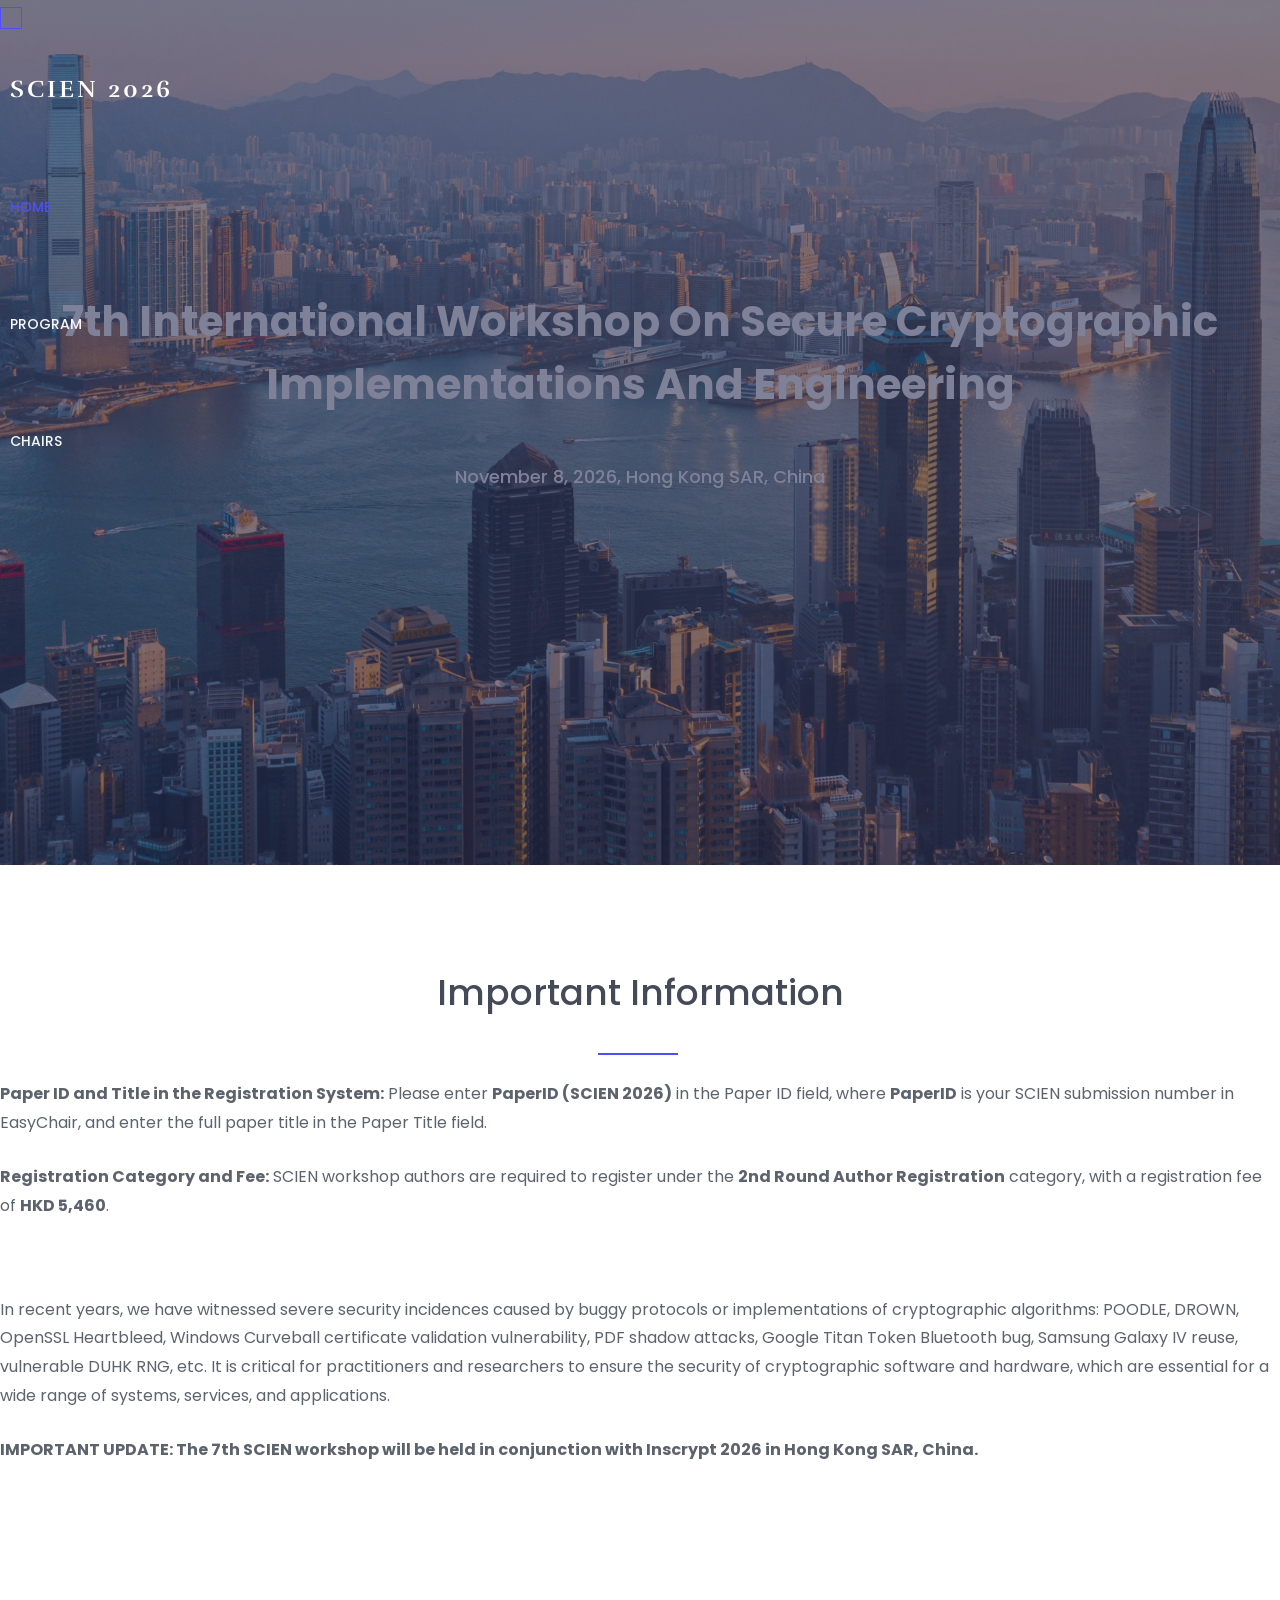
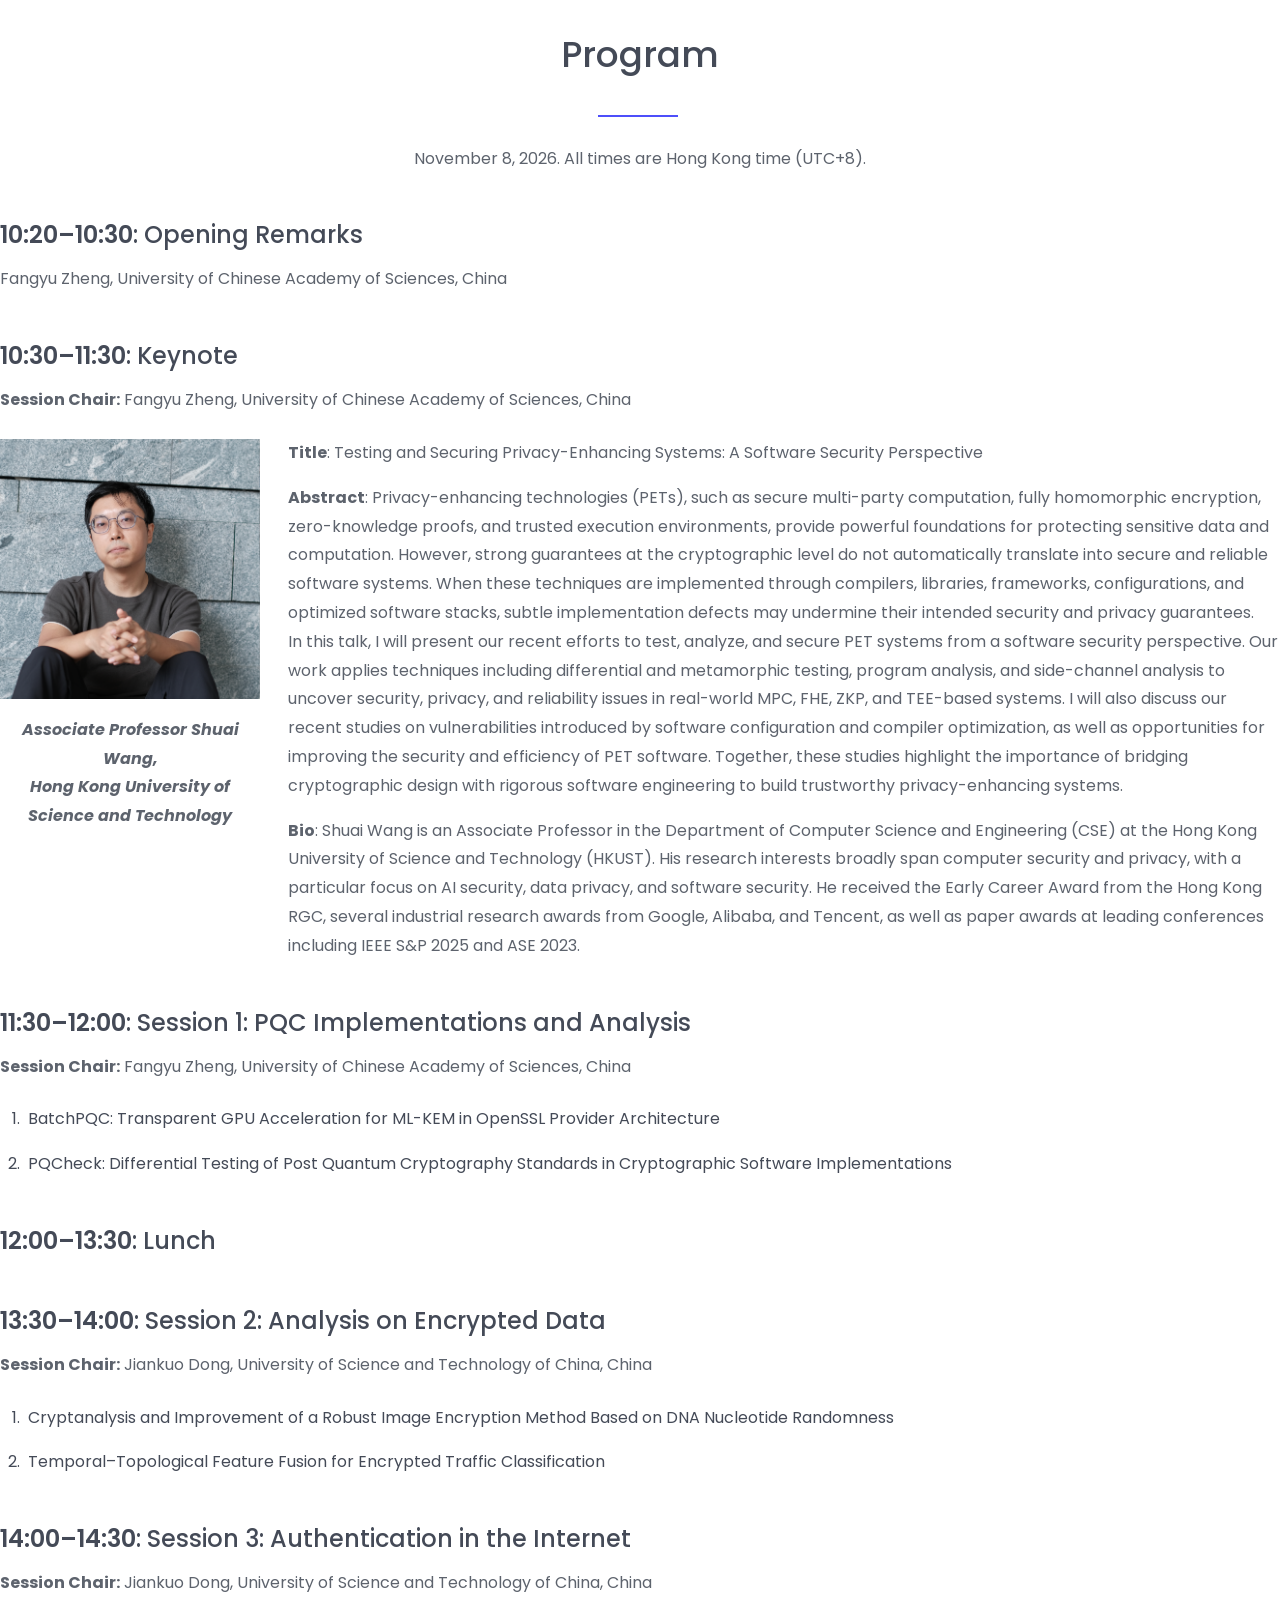
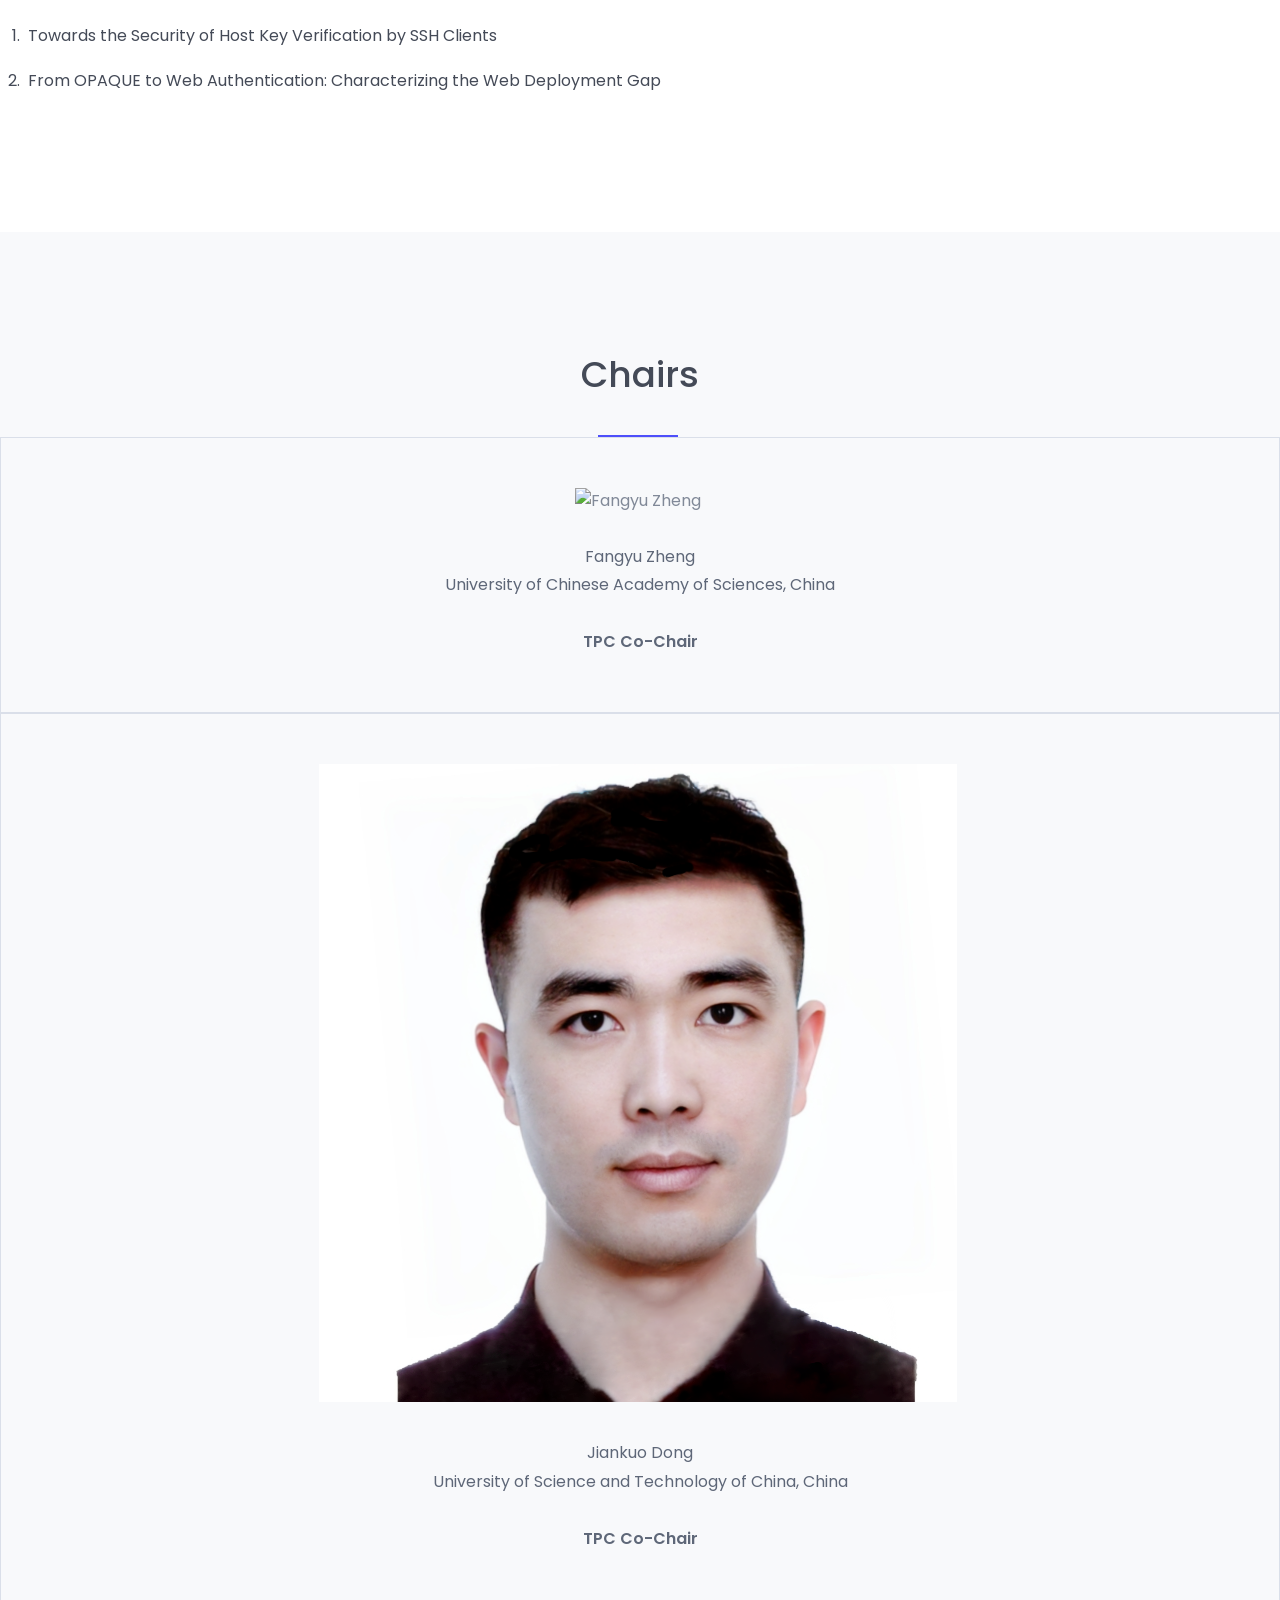
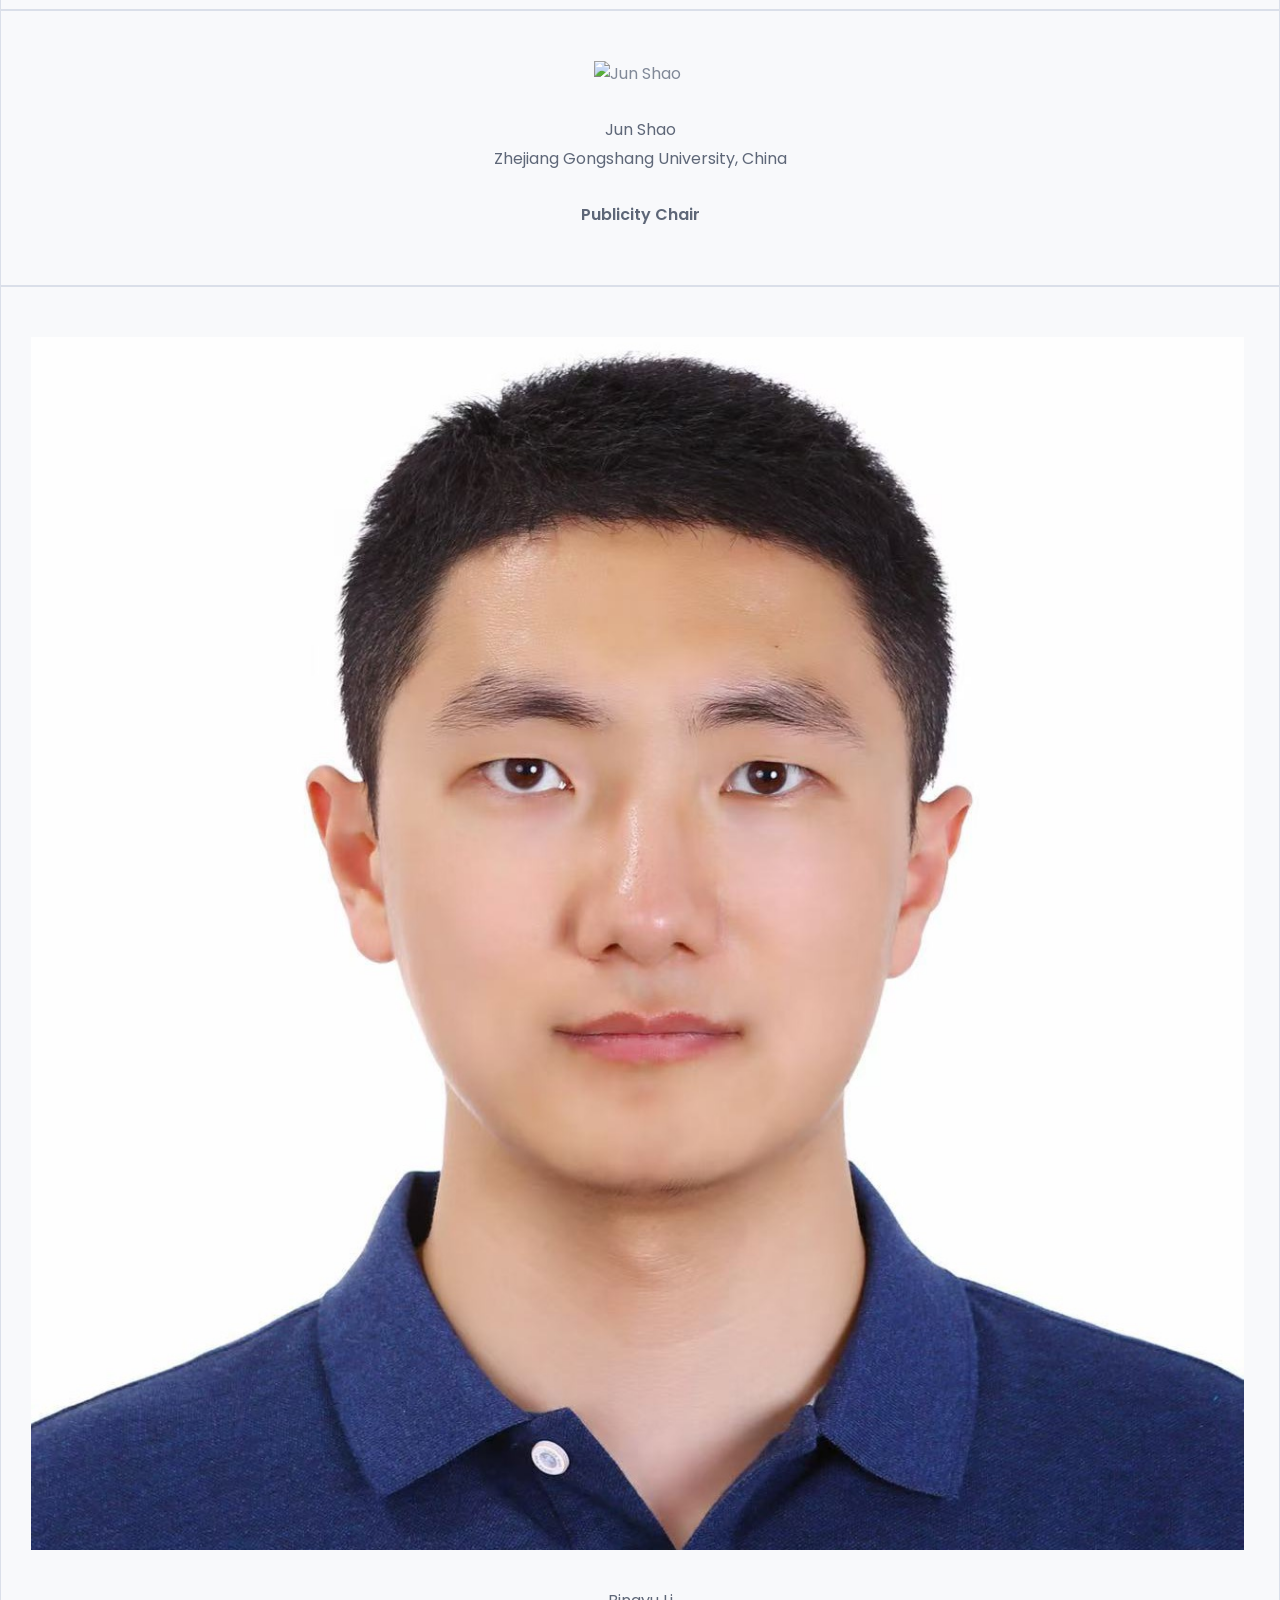
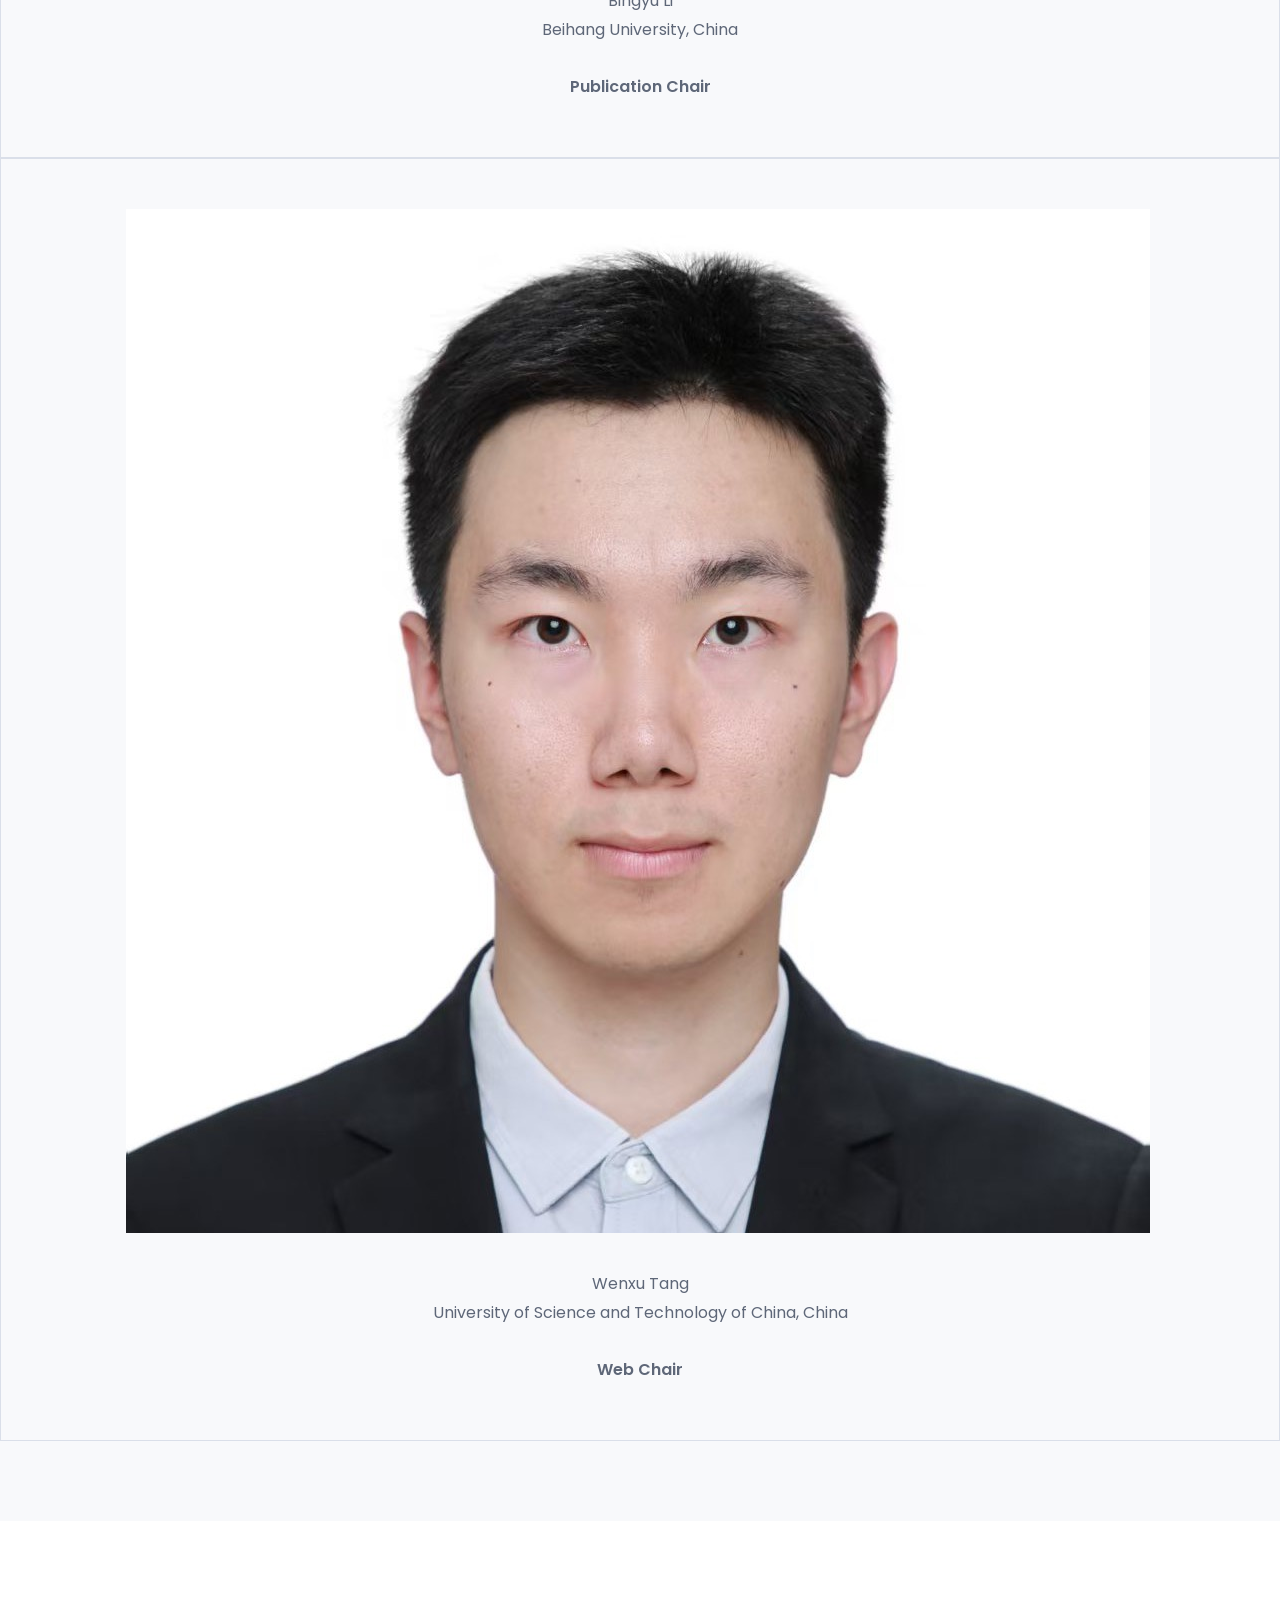
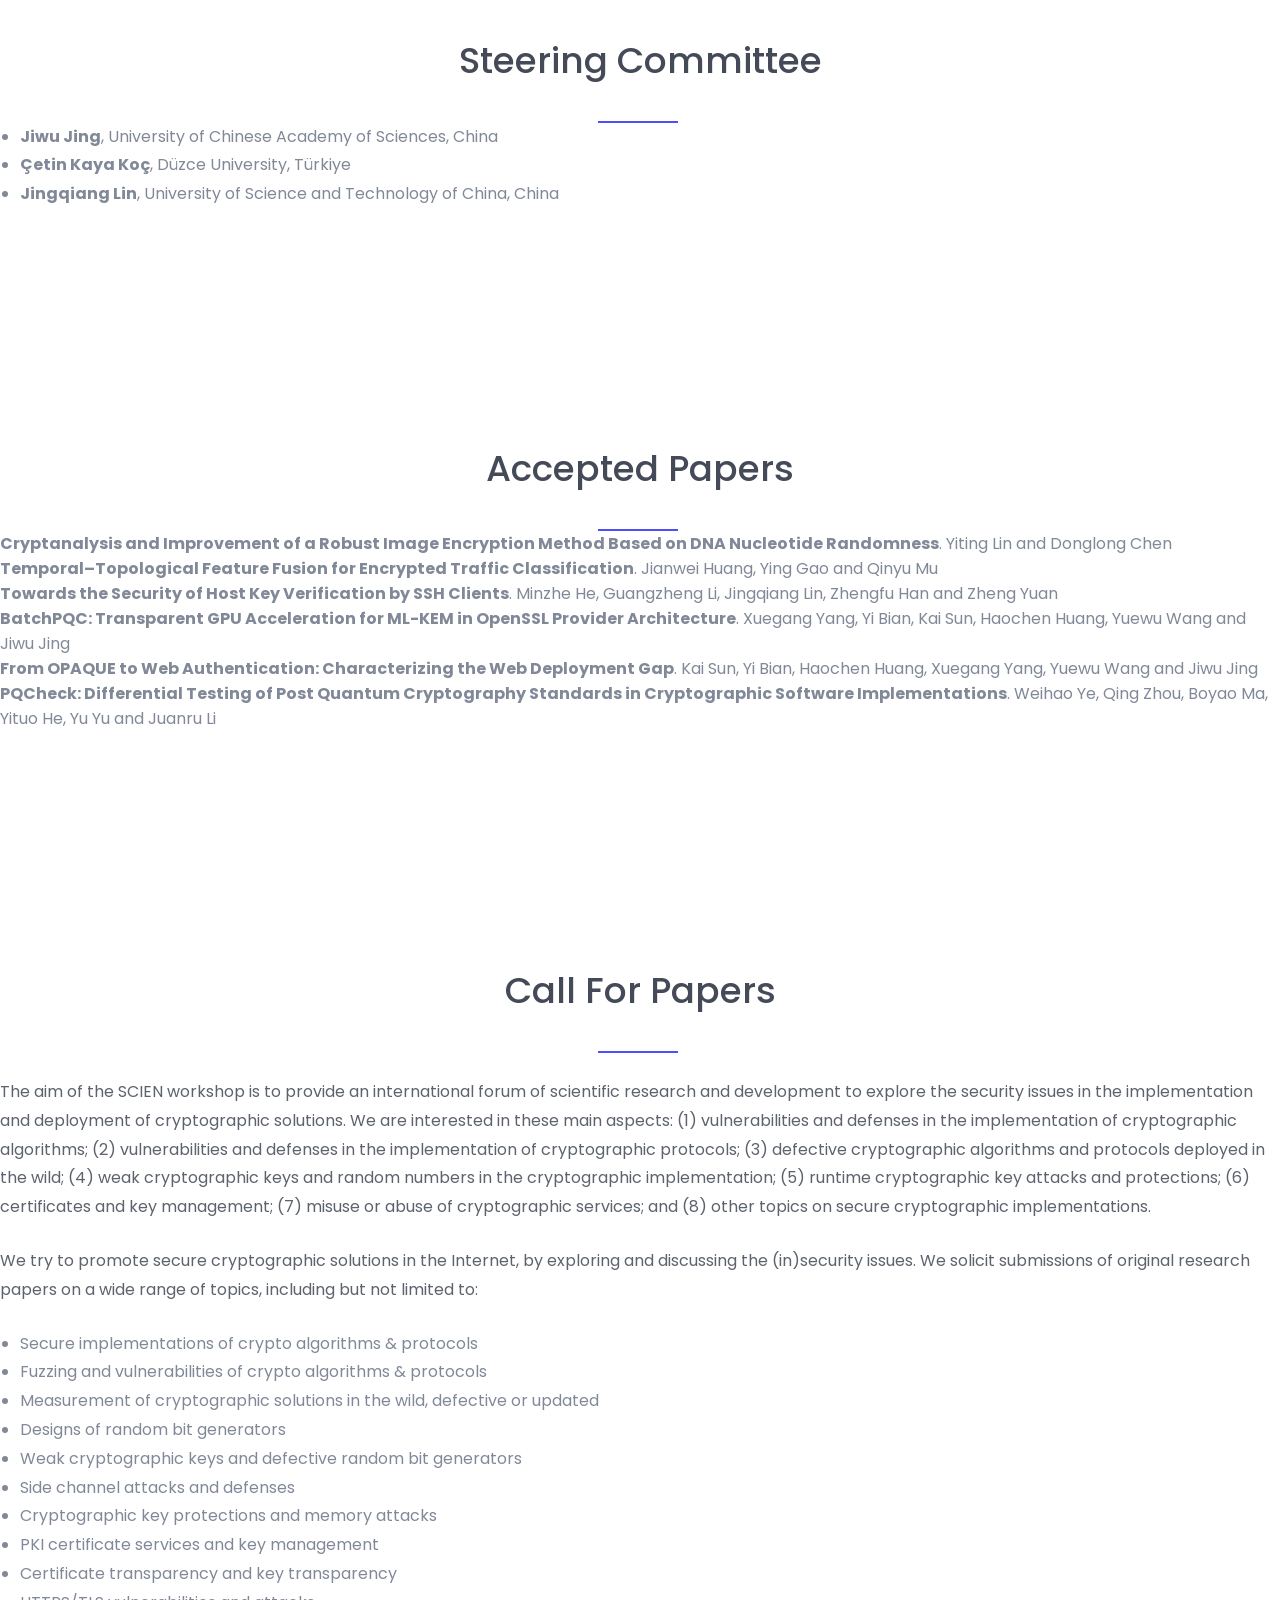
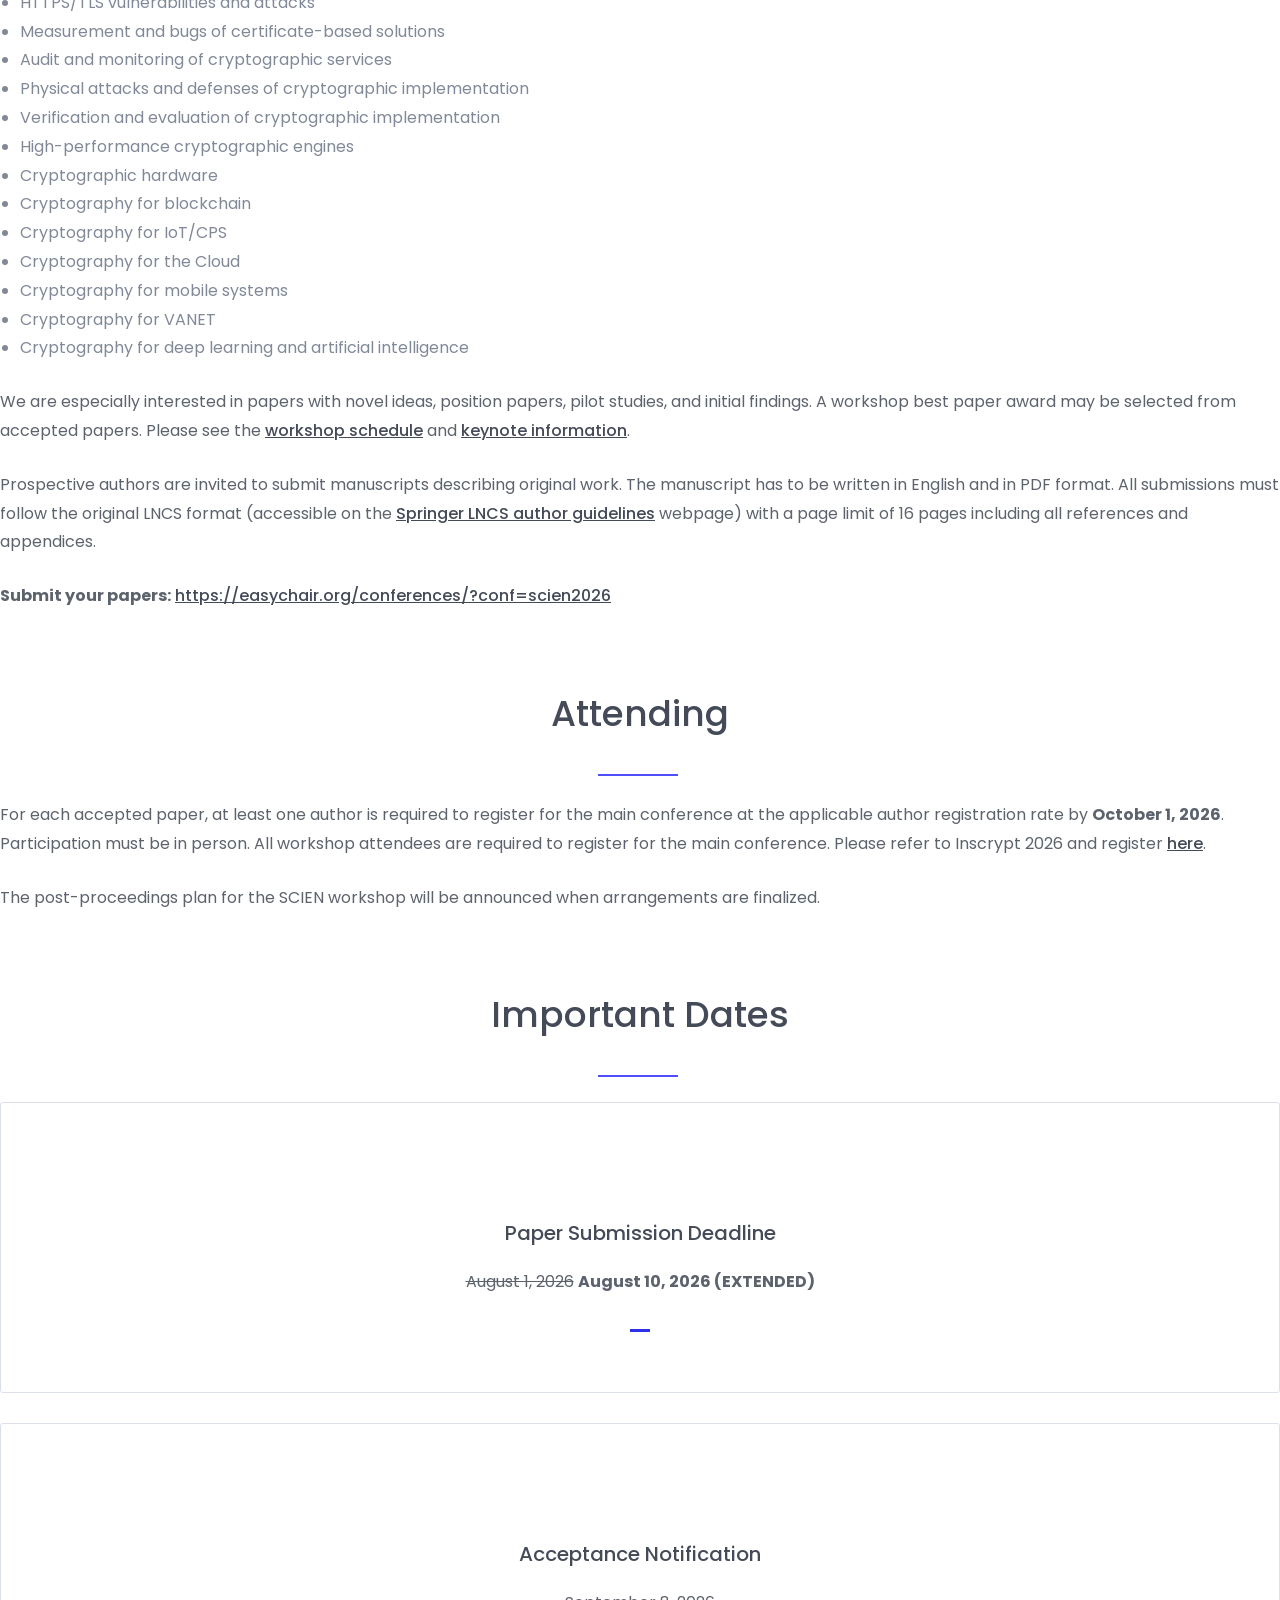
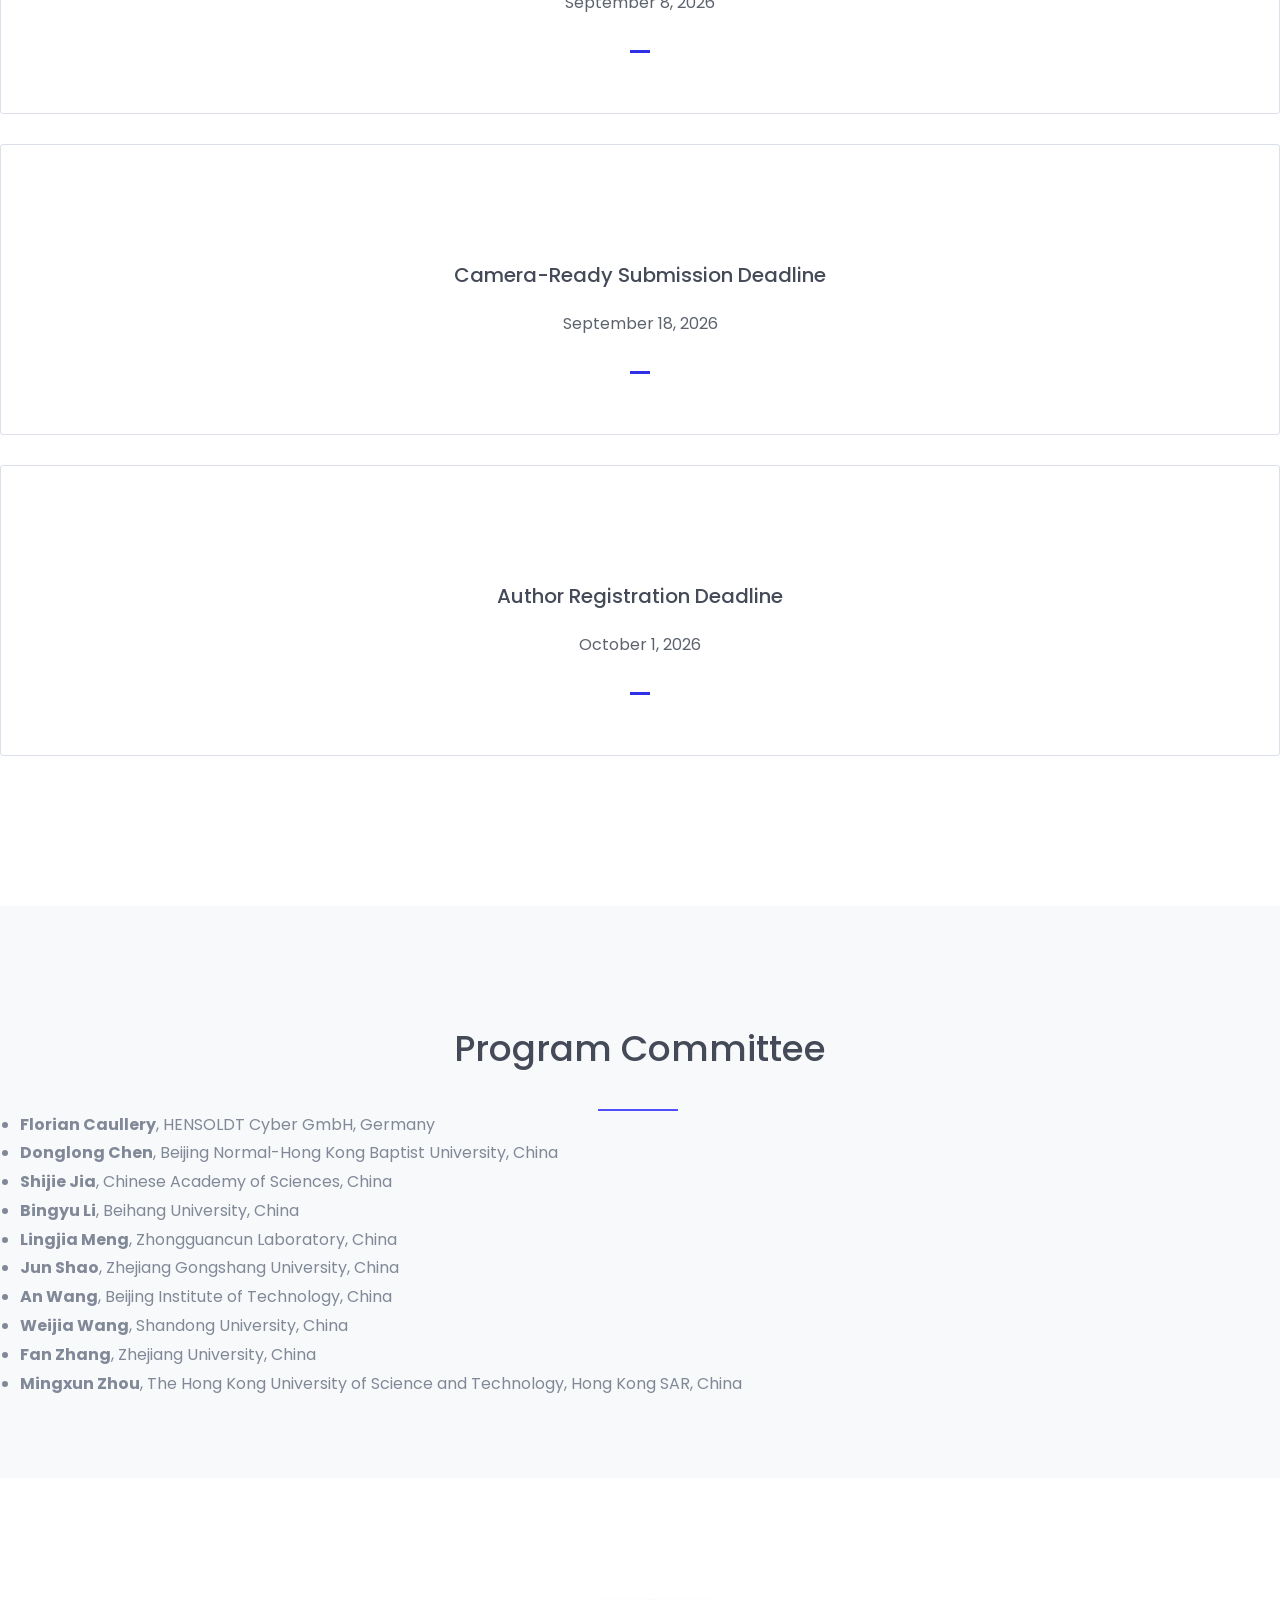
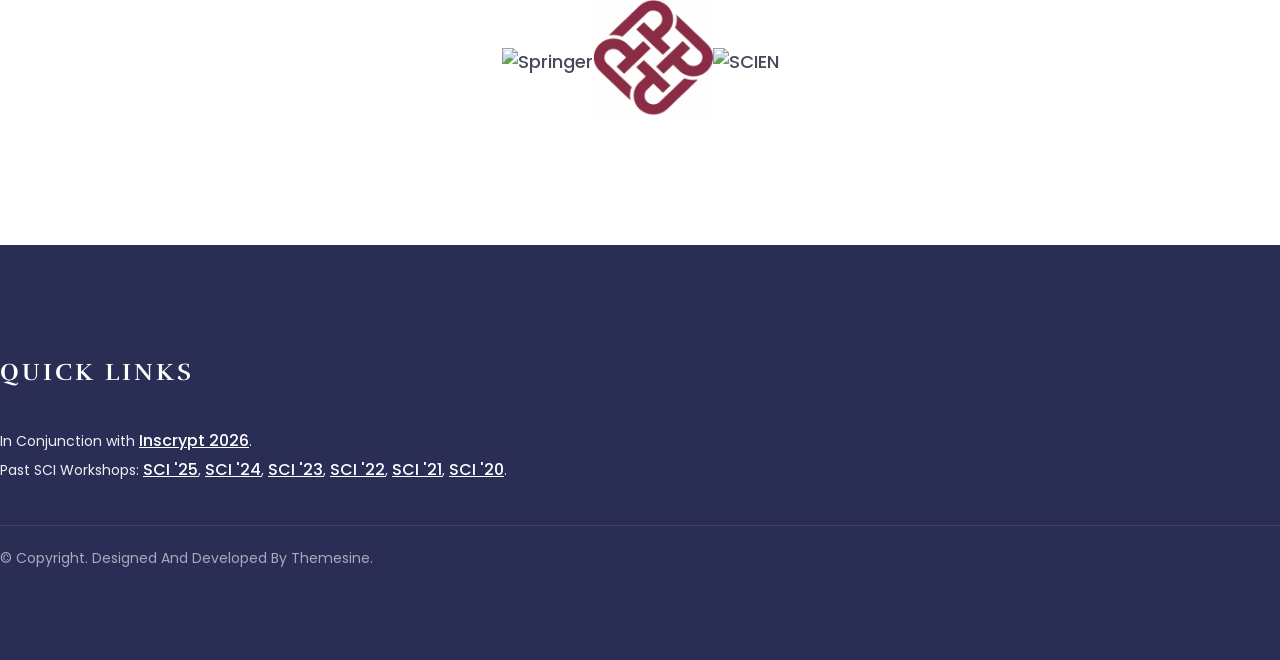
==== commit bc2d12d8: "Update index.html" ====
--- a/index.html
+++ b/index.html
@@ -188,7 +188,7 @@
 				</div>
 
 				<div id="session-am" class="schedule-session">
-					<h3><span class="session-time">11:30&ndash;12:00</span>: AM Session: PQC Implementations and Analysis</h3>
+					<h3><span class="session-time">11:30&ndash;12:00</span>: Session 1: PQC Implementations and Analysis</h3>
 					<p class="session-chair"><strong>Session Chair:</strong> Fangyu Zheng, University of Chinese Academy of Sciences, China</p>
 					<ol class="session-papers">
 						<li>BatchPQC: Transparent GPU Acceleration for ML-KEM in OpenSSL Provider Architecture</li>
@@ -201,11 +201,18 @@
 				</div>
 
 				<div id="session-pm" class="schedule-session">
-					<h3><span class="session-time">13:30&ndash;14:30</span>: PM Session: Paper Presentations</h3>
+					<h3><span class="session-time">13:30&ndash;14:00</span>: Session 2: Analysis on Encrypted Data</h3>
 					<p class="session-chair"><strong>Session Chair:</strong> Jiankuo Dong, University of Science and Technology of China, China</p>
 					<ol class="session-papers">
 						<li>Cryptanalysis and Improvement of a Robust Image Encryption Method Based on DNA Nucleotide Randomness</li>
 						<li>Temporal&ndash;Topological Feature Fusion for Encrypted Traffic Classification</li>
+					</ol>
+				</div>
+
+				<div id="session-3" class="schedule-session">
+					<h3><span class="session-time">14:00&ndash;14:30</span>: Session 3: Authentication in the Internet</h3>
+					<p class="session-chair"><strong>Session Chair:</strong> Jiankuo Dong, University of Science and Technology of China, China</p>
+					<ol class="session-papers">
 						<li>Towards the Security of Host Key Verification by SSH Clients</li>
 						<li>From OPAQUE to Web Authentication: Characterizing the Web Deployment Gap</li>
 					</ol>
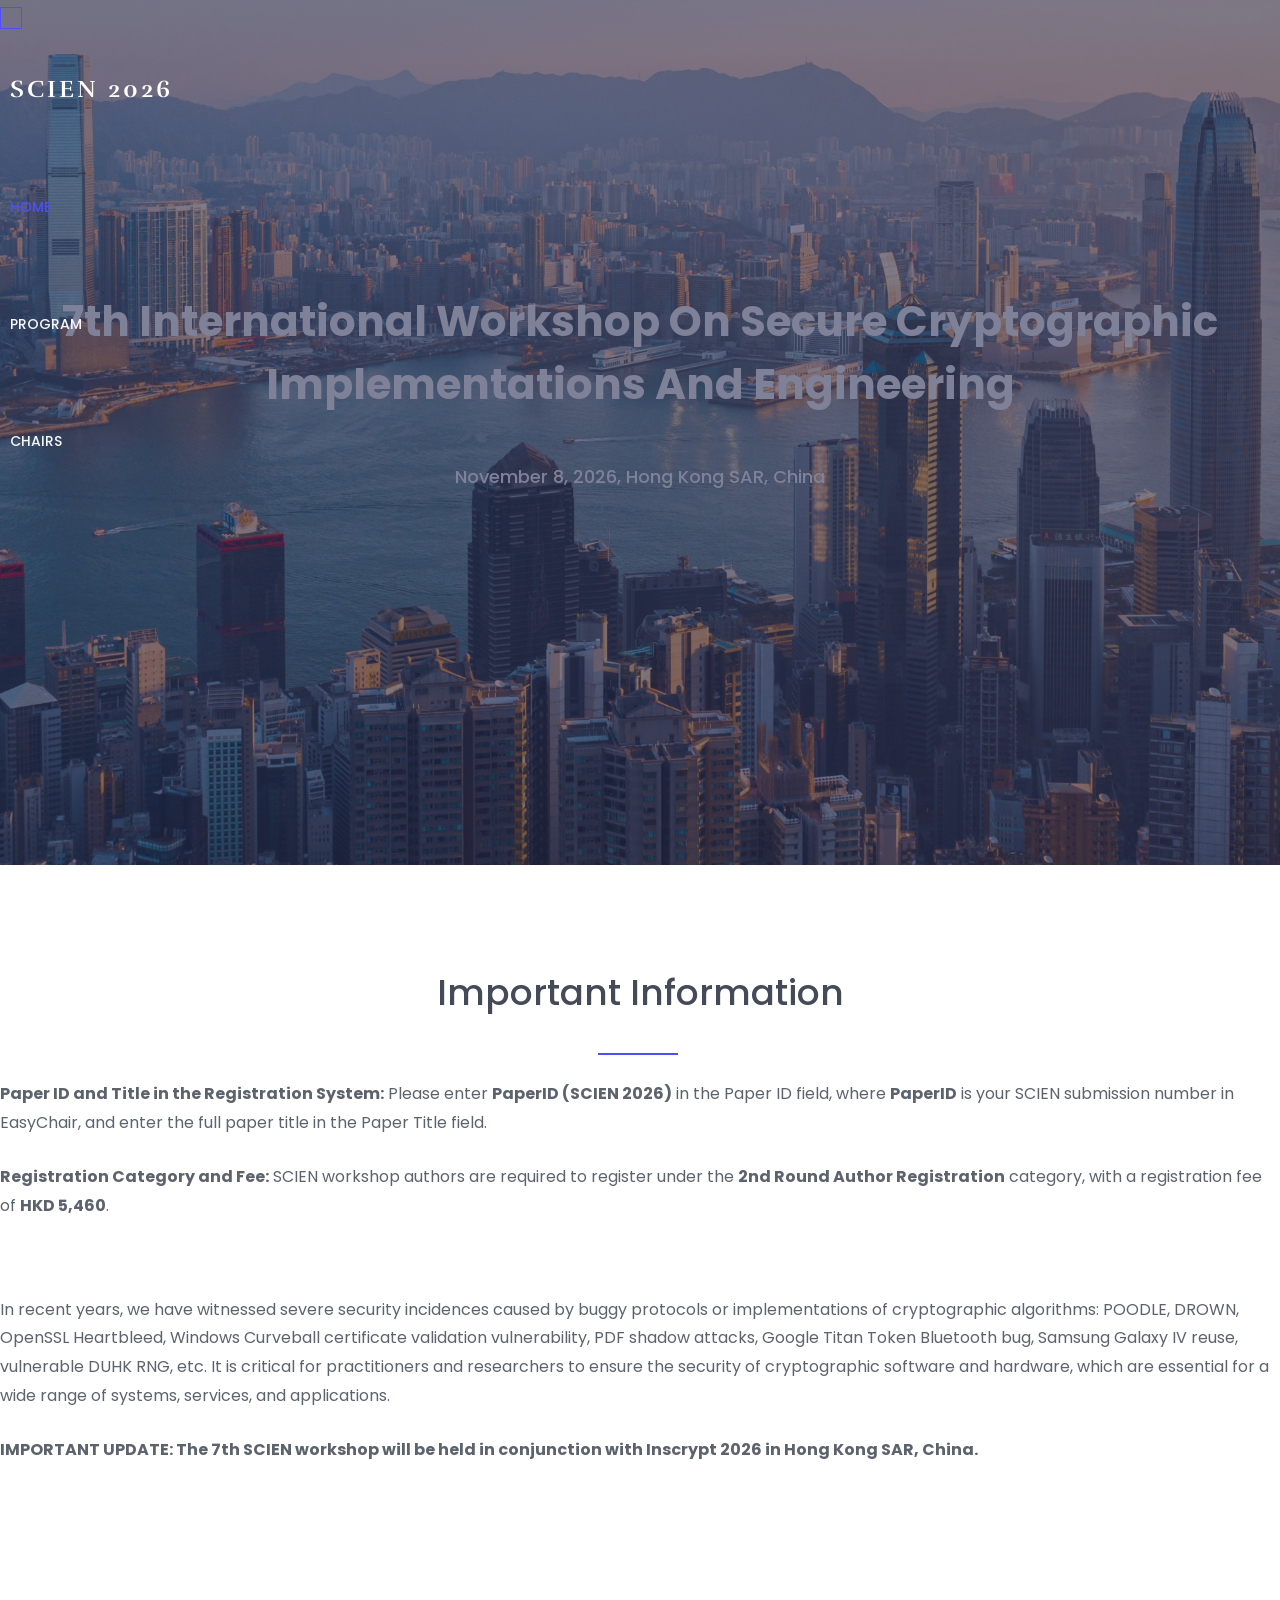
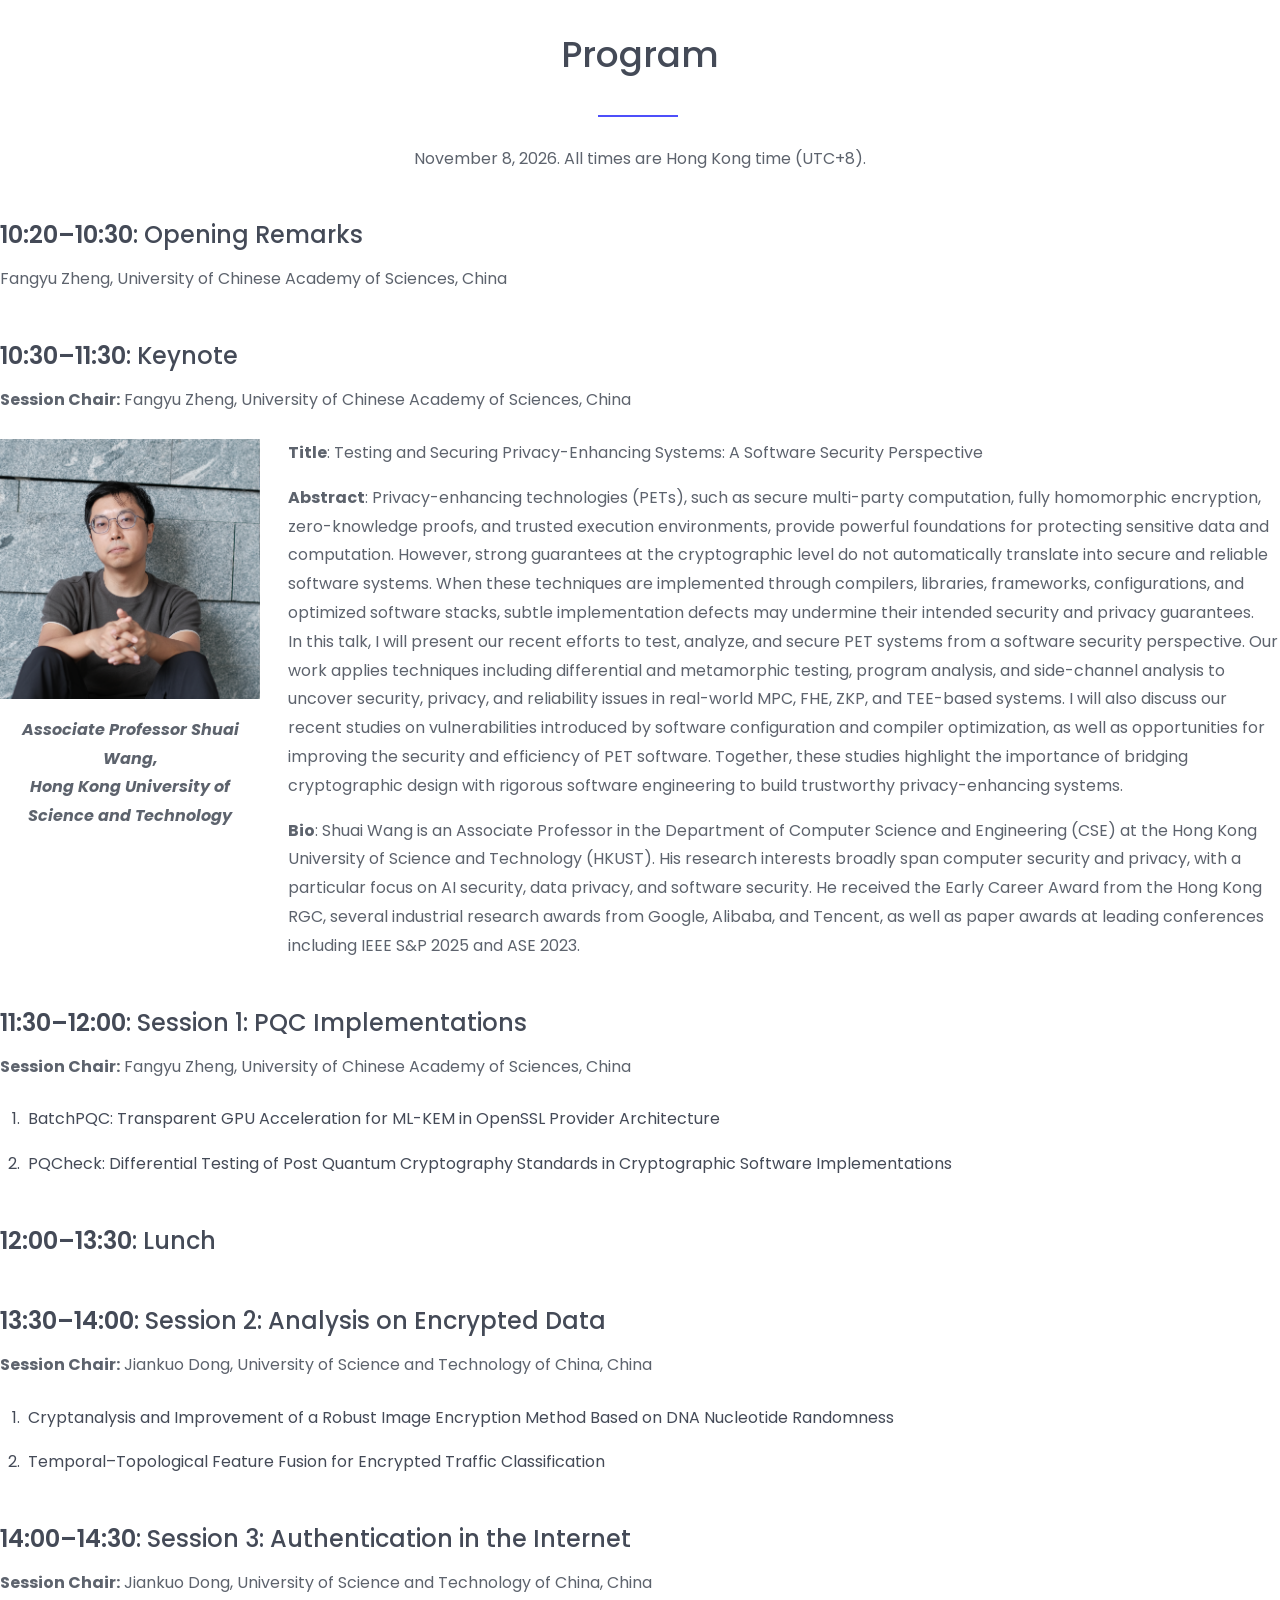
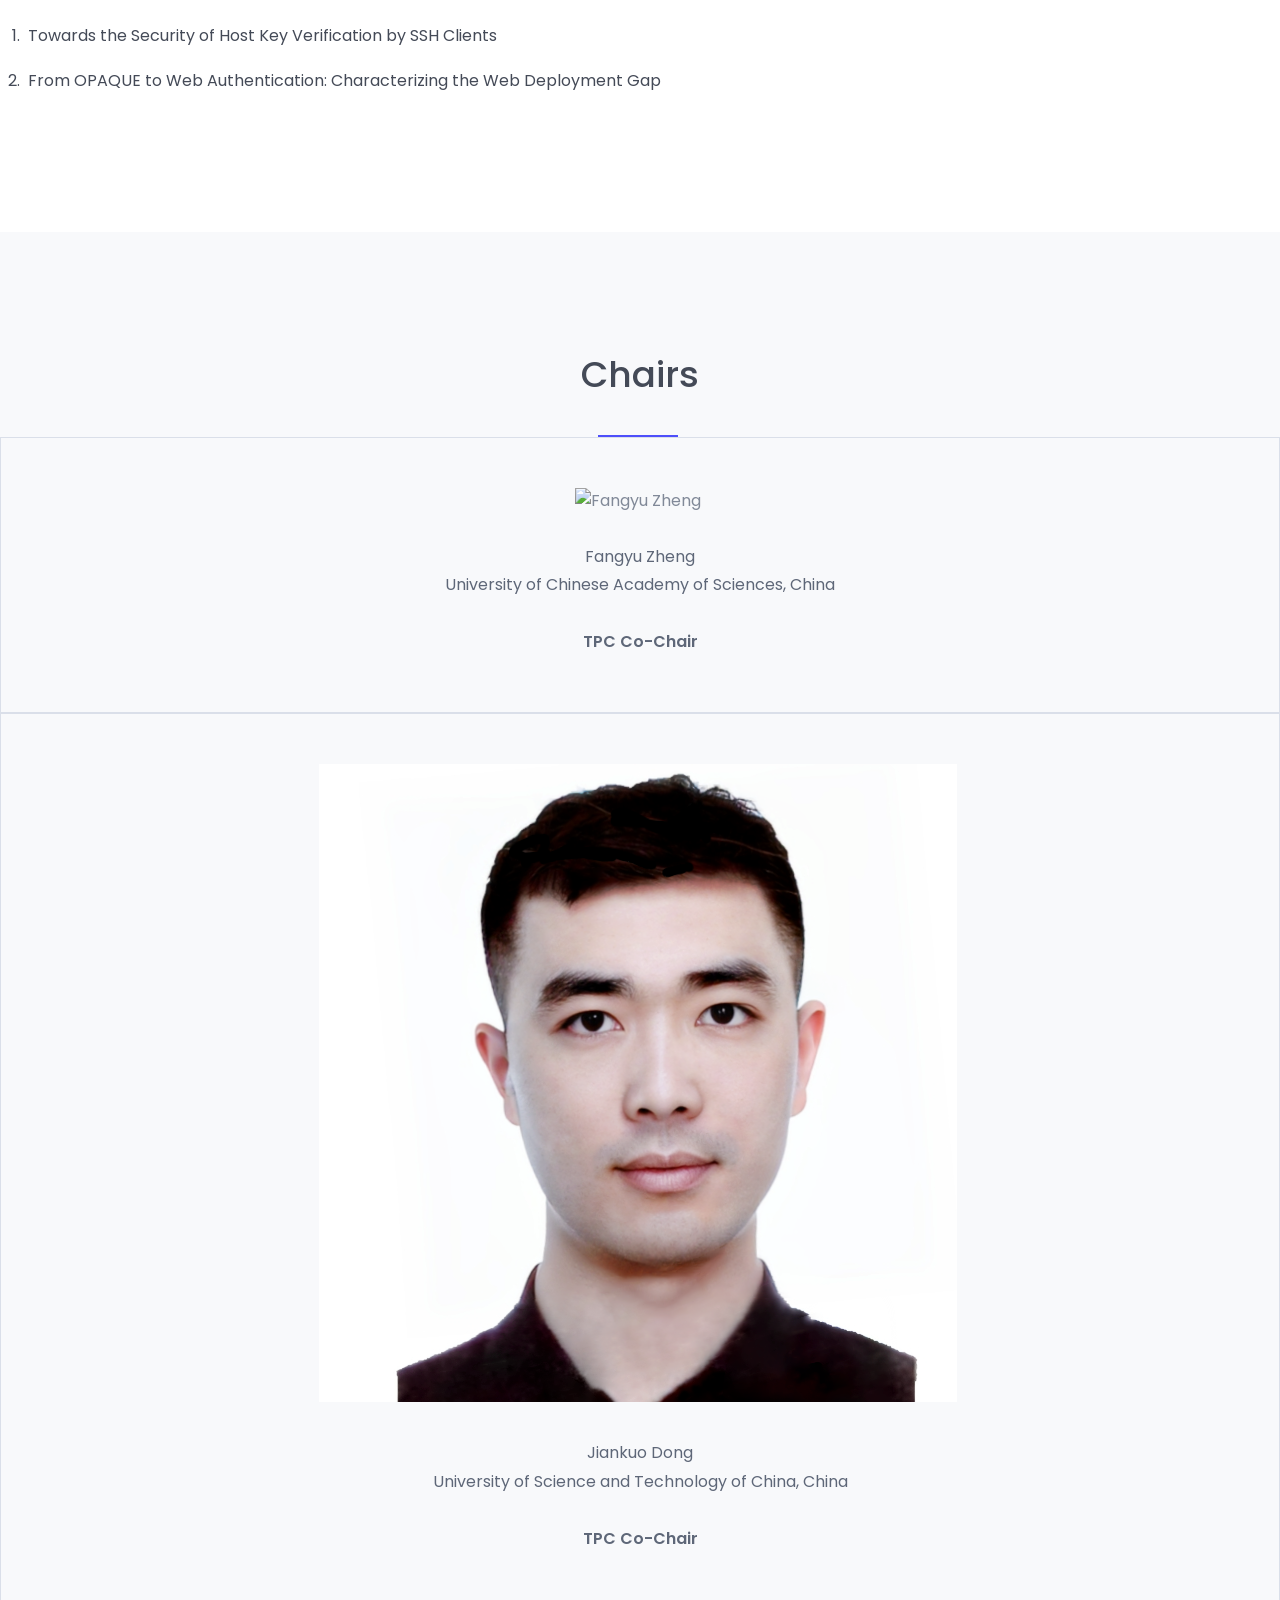
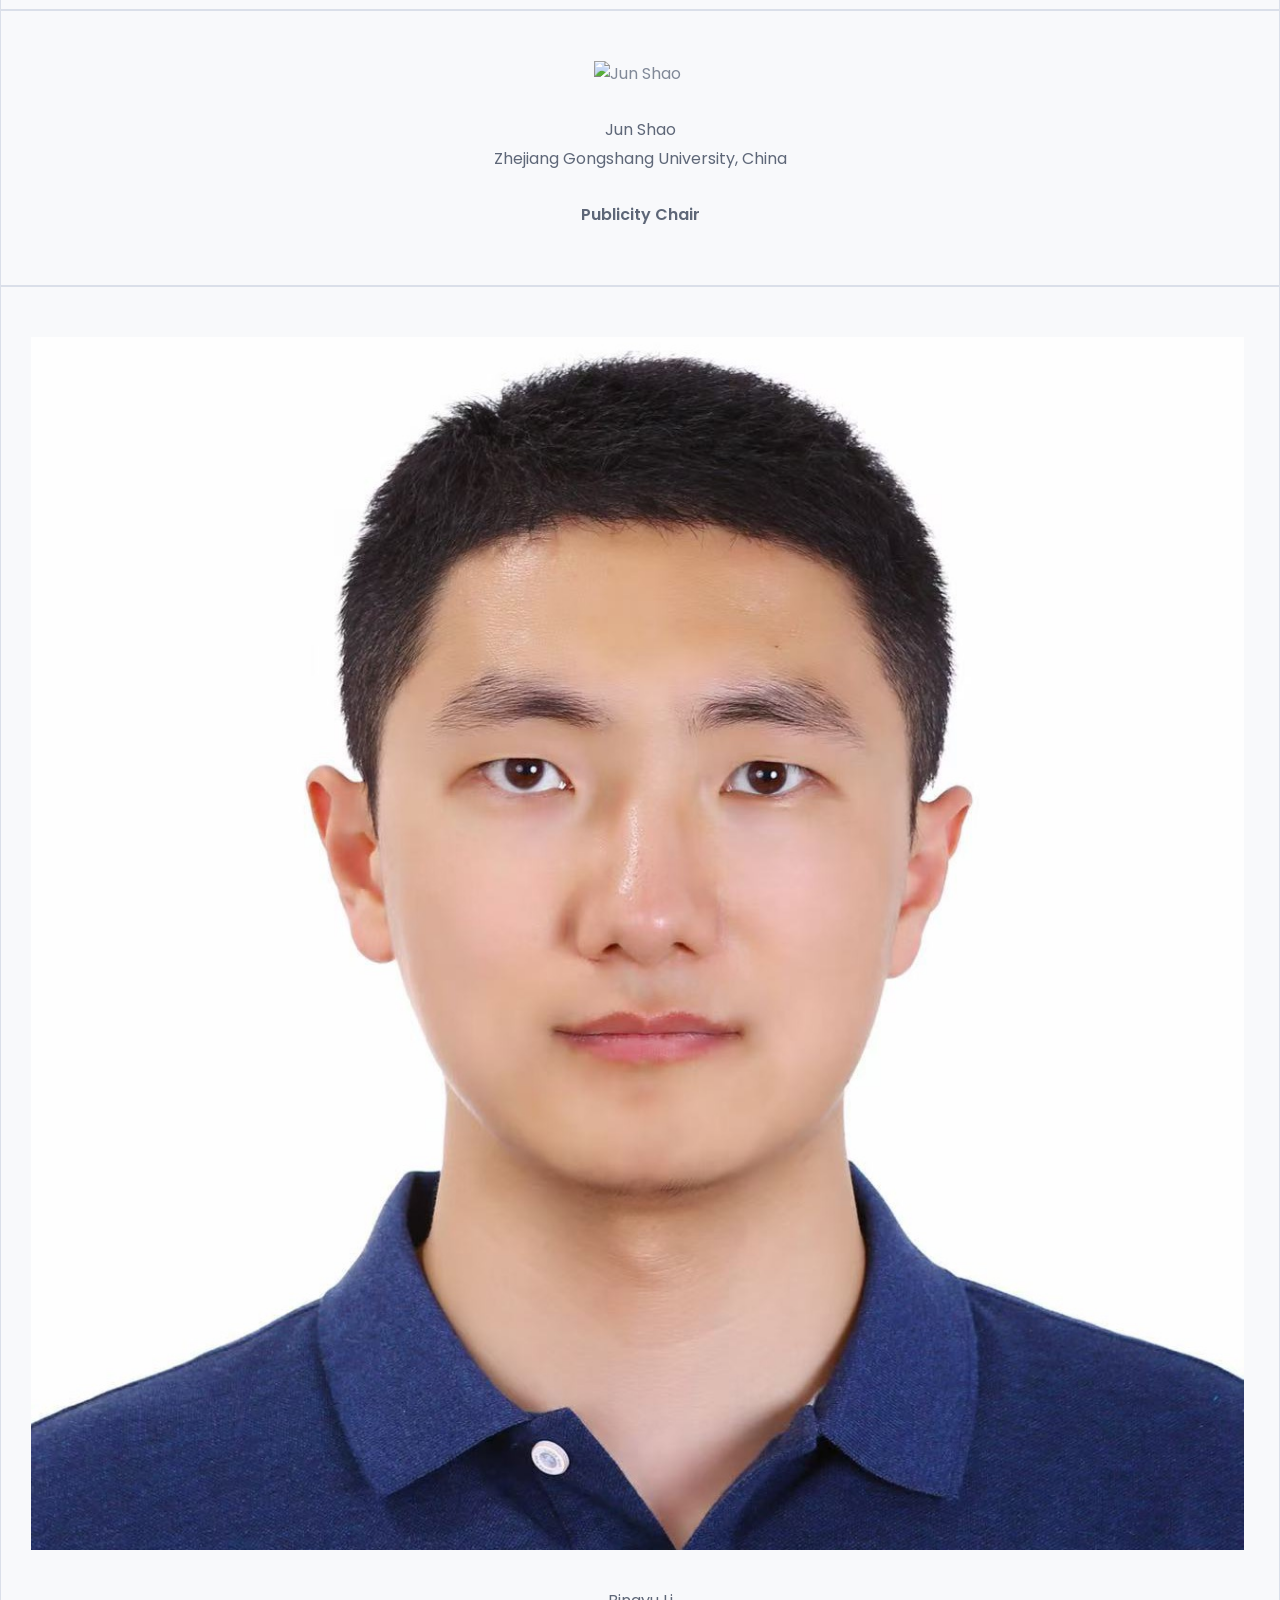
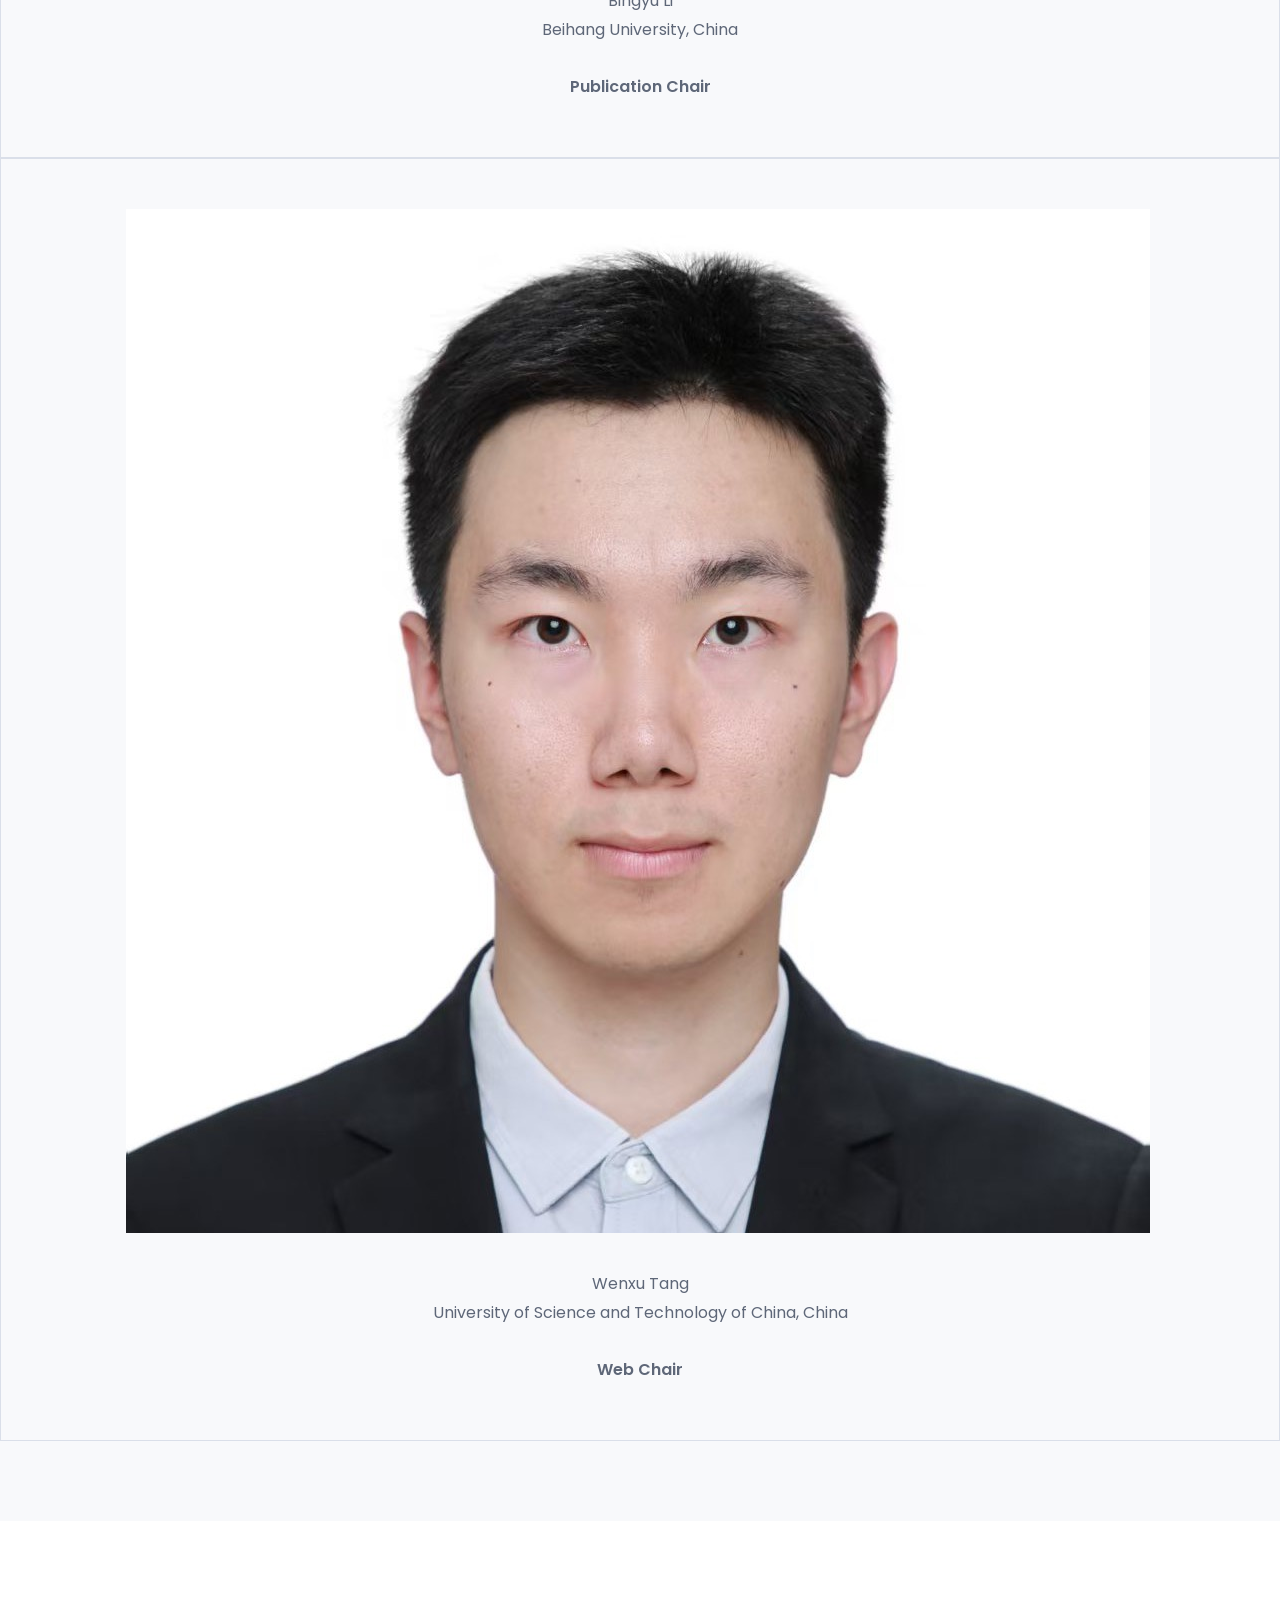
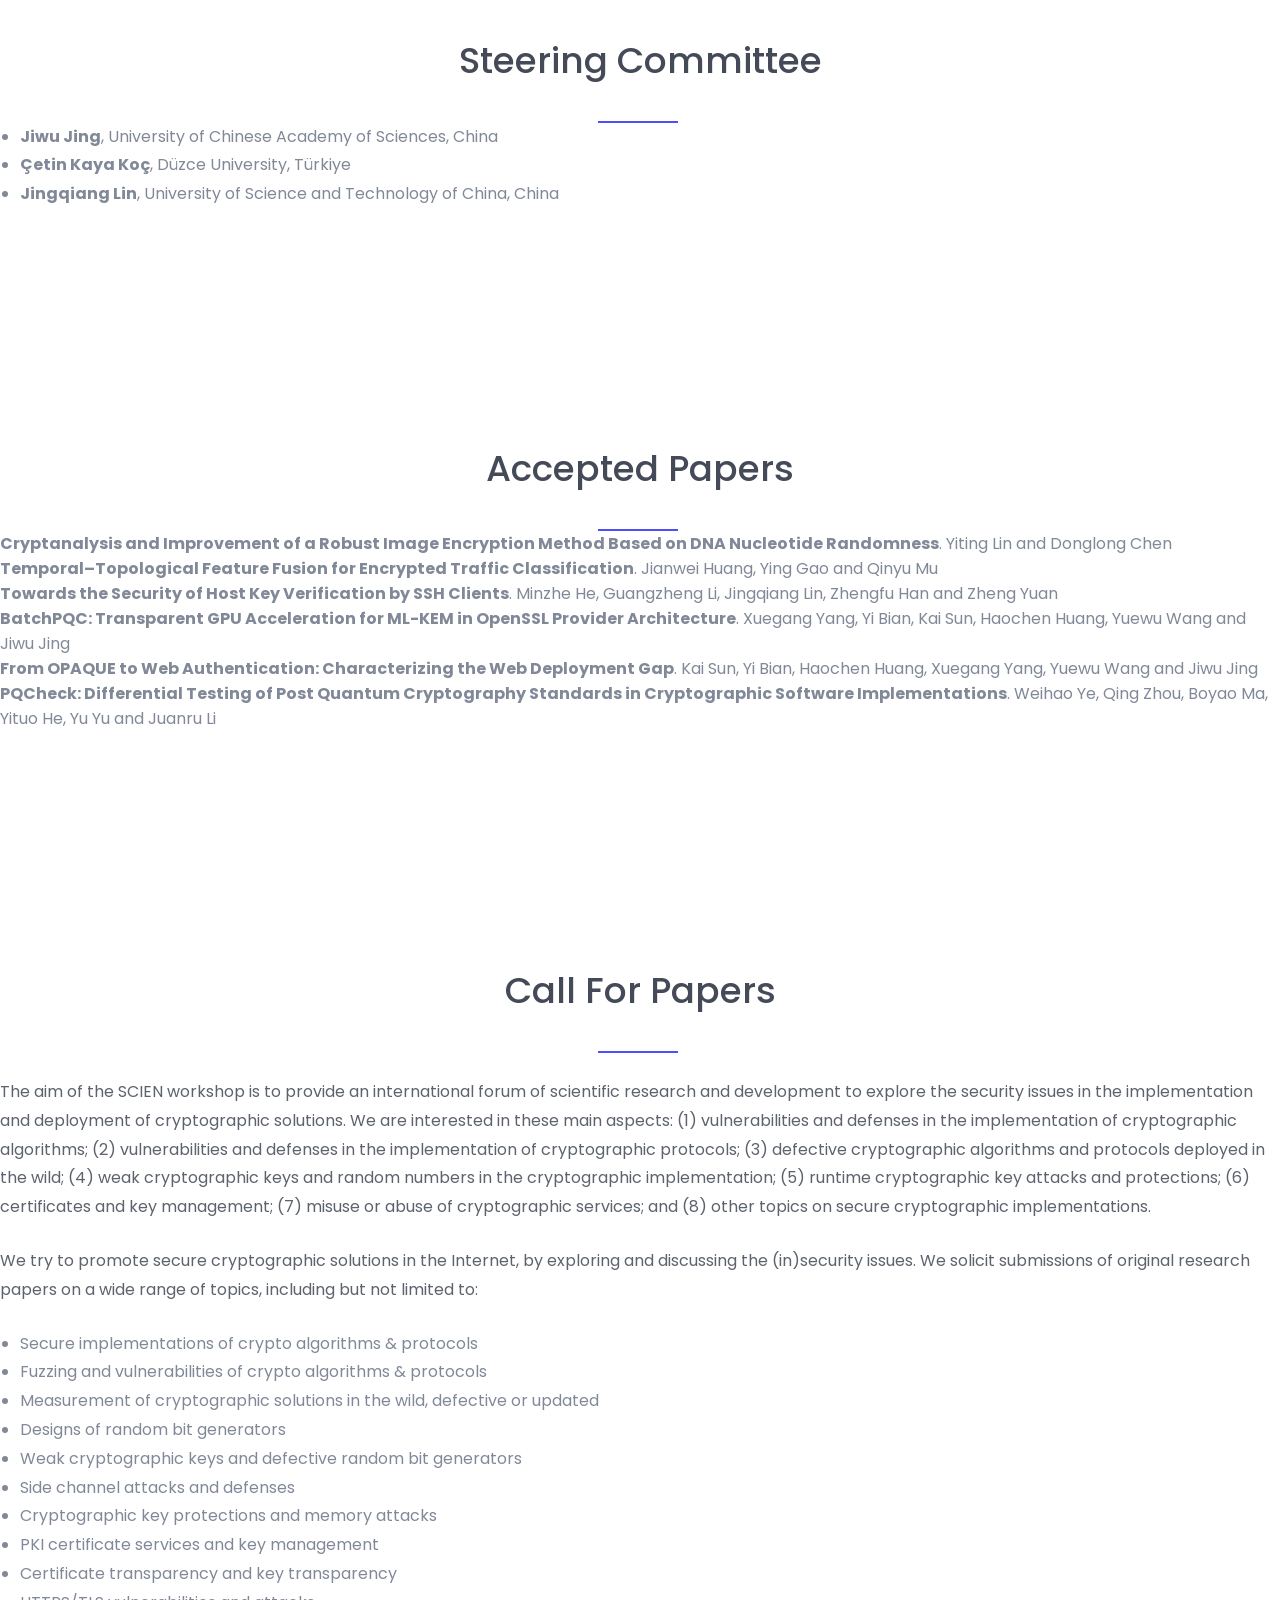
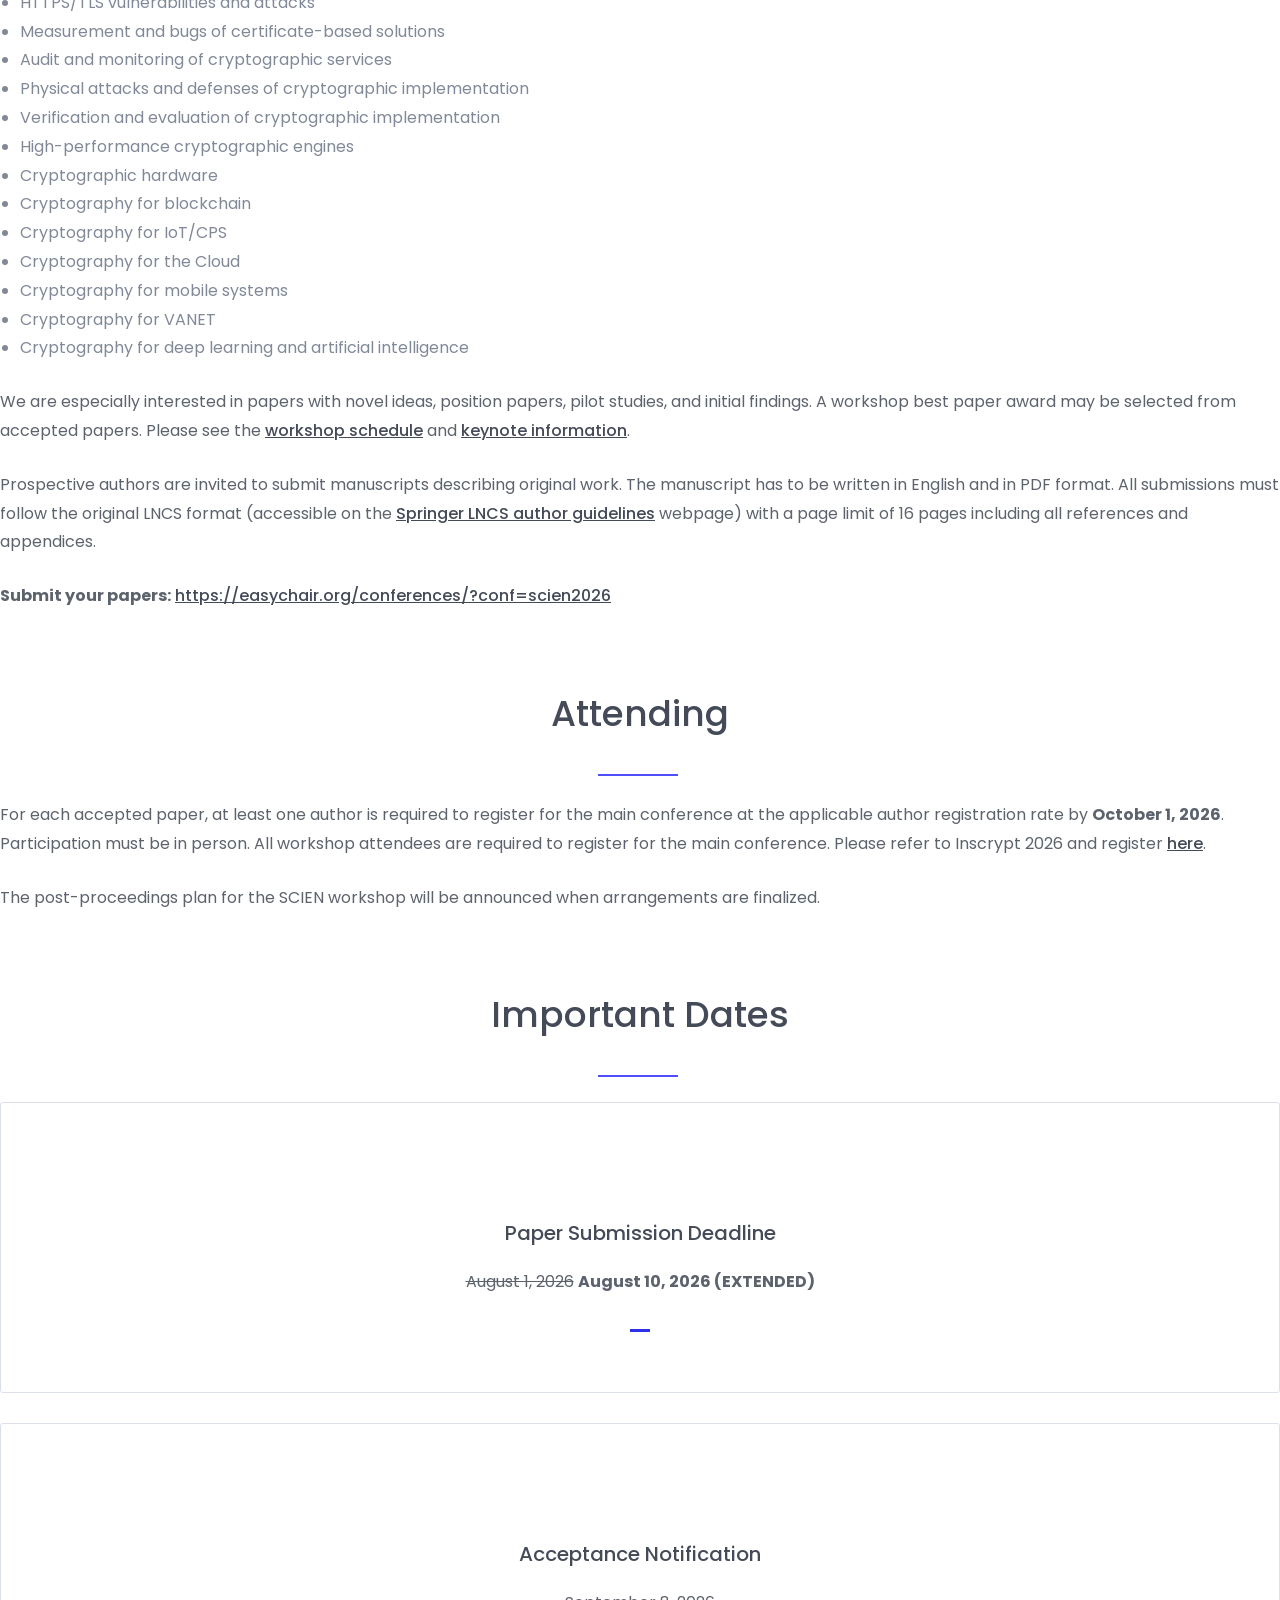
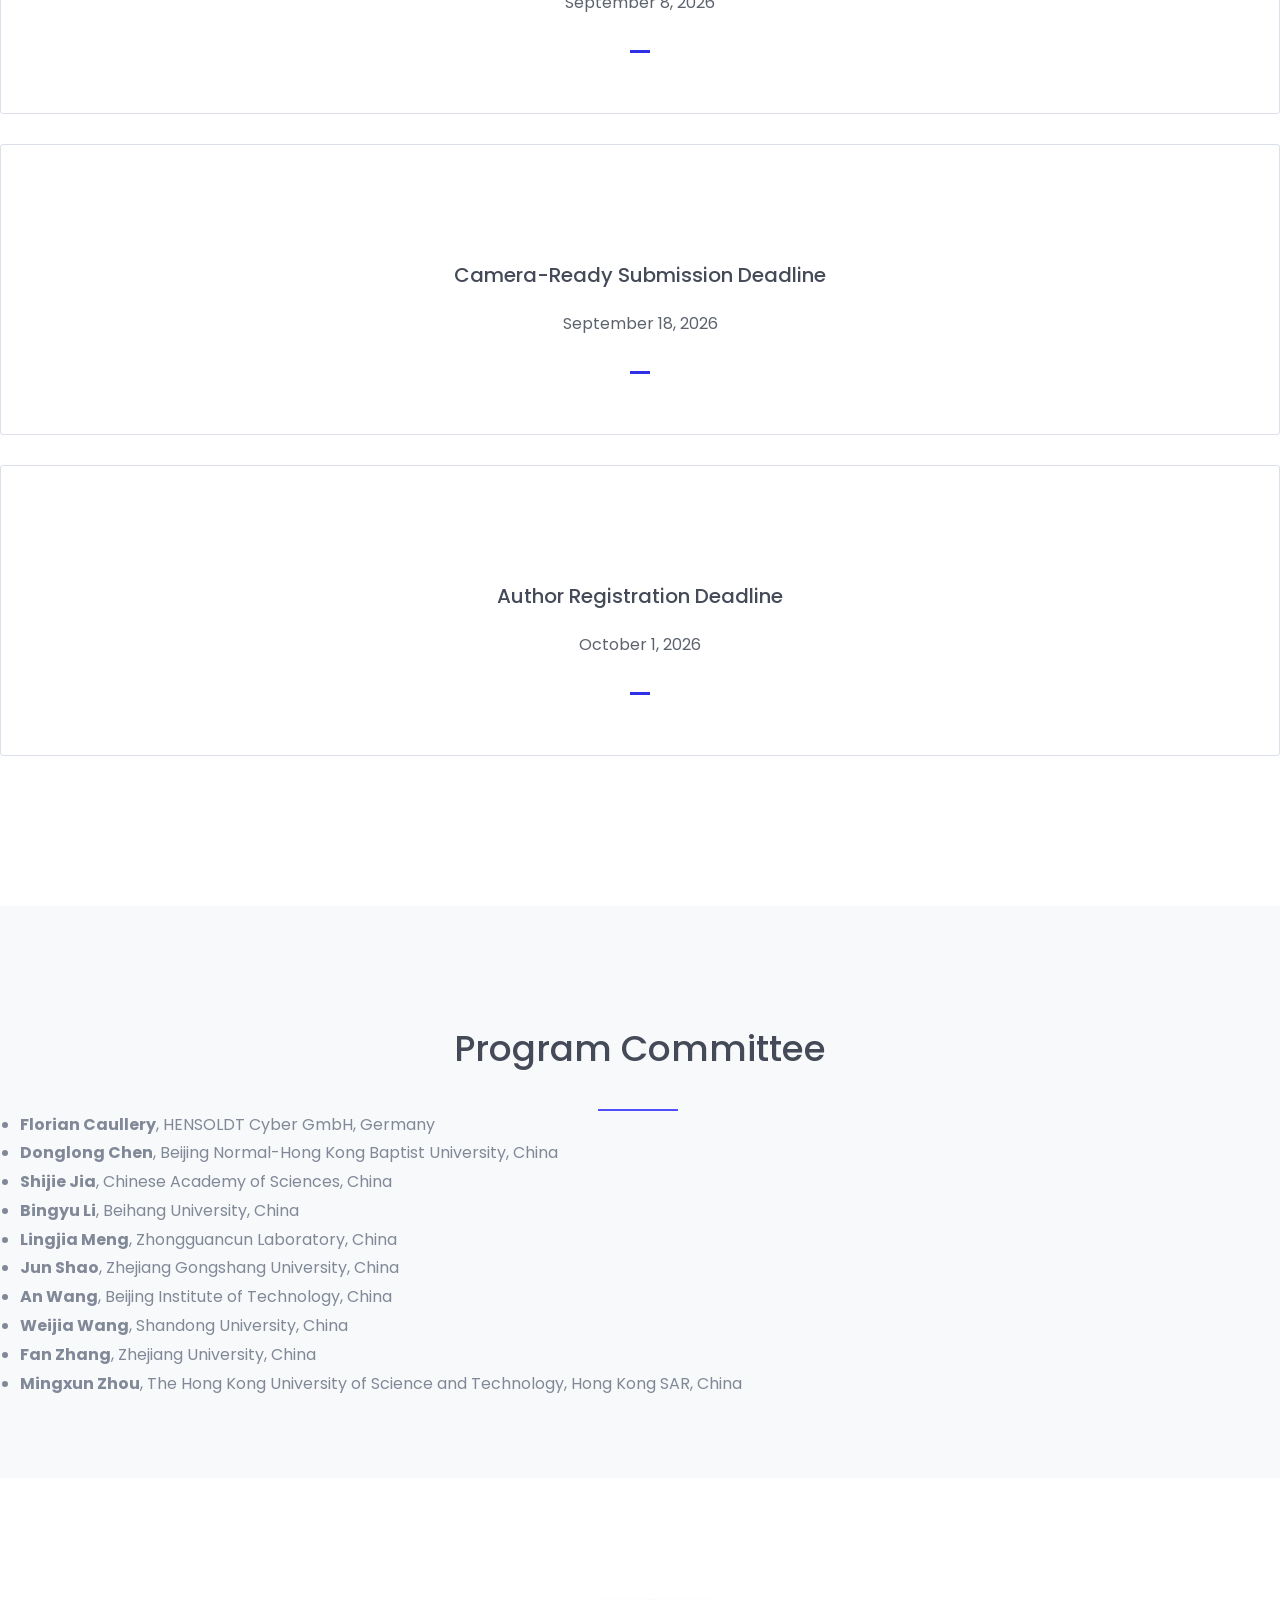
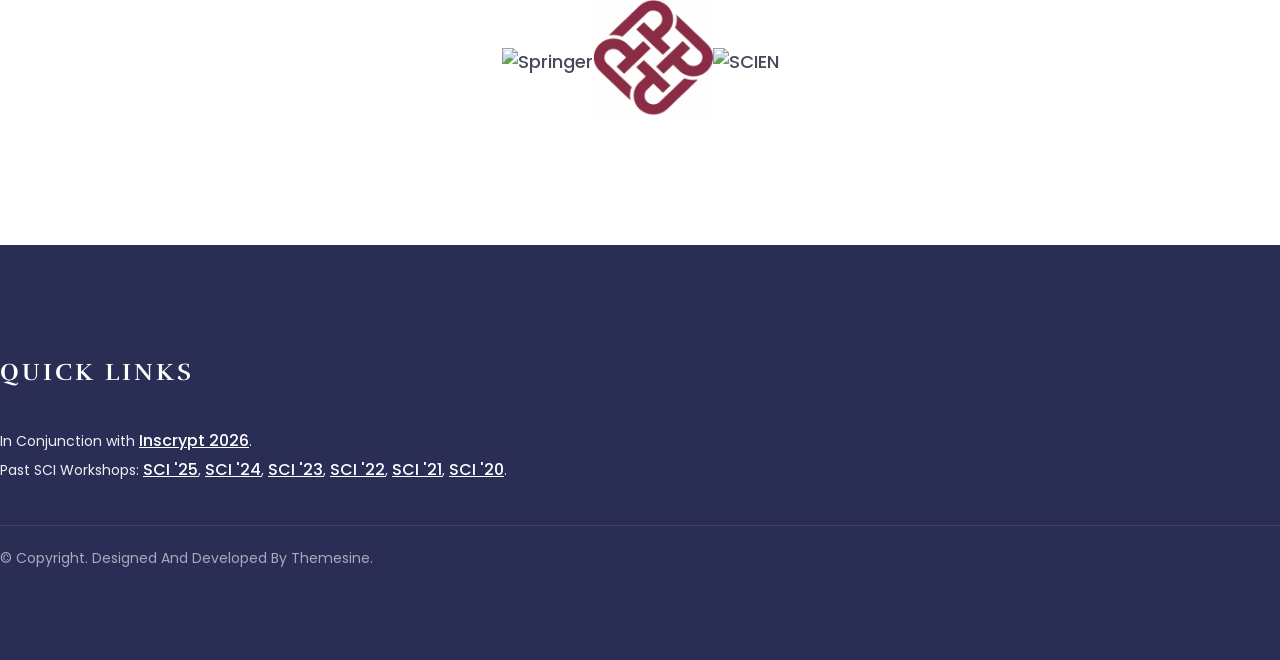
==== commit 91c176d2: "Update index.html" ====
--- a/index.html
+++ b/index.html
@@ -188,7 +188,7 @@
 				</div>
 
 				<div id="session-am" class="schedule-session">
-					<h3><span class="session-time">11:30&ndash;12:00</span>: Session 1: PQC Implementations and Analysis</h3>
+					<h3><span class="session-time">11:30&ndash;12:00</span>: Session 1: PQC Implementations</h3>
 					<p class="session-chair"><strong>Session Chair:</strong> Fangyu Zheng, University of Chinese Academy of Sciences, China</p>
 					<ol class="session-papers">
 						<li>BatchPQC: Transparent GPU Acceleration for ML-KEM in OpenSSL Provider Architecture</li>
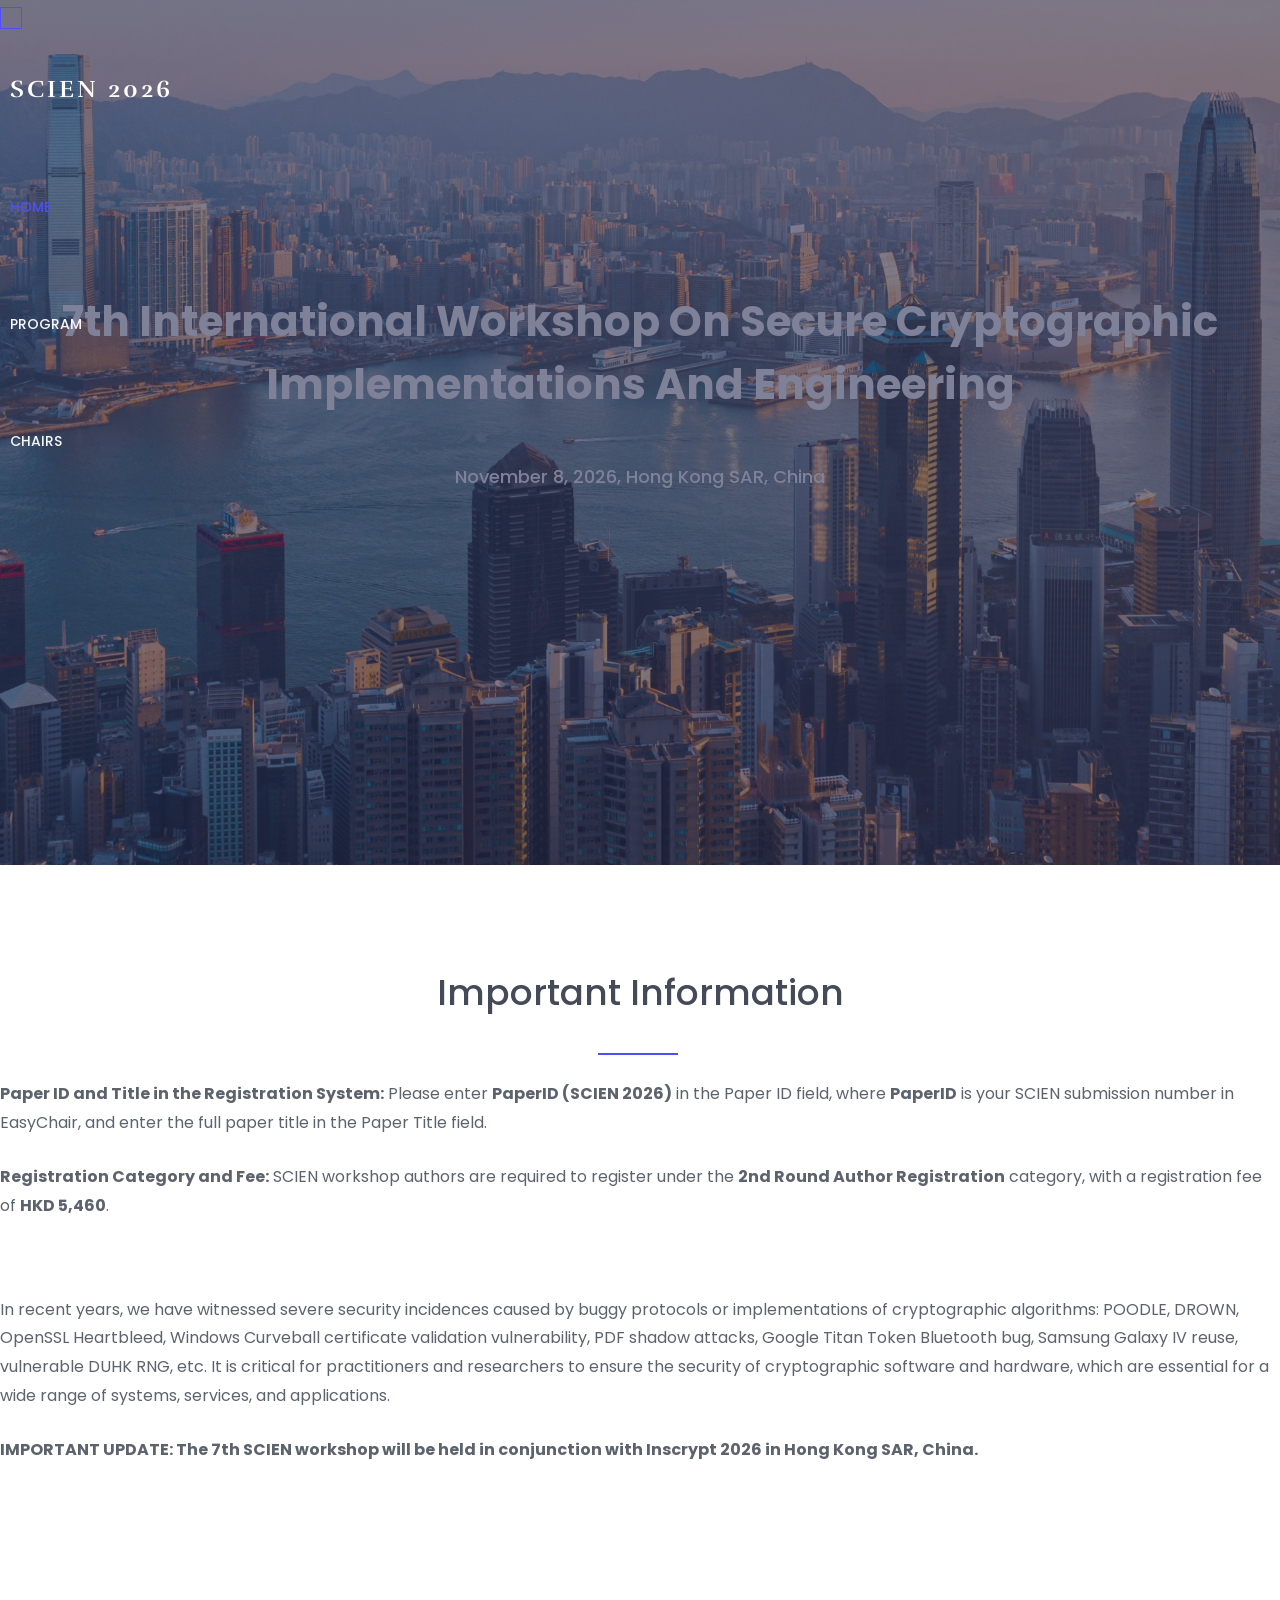
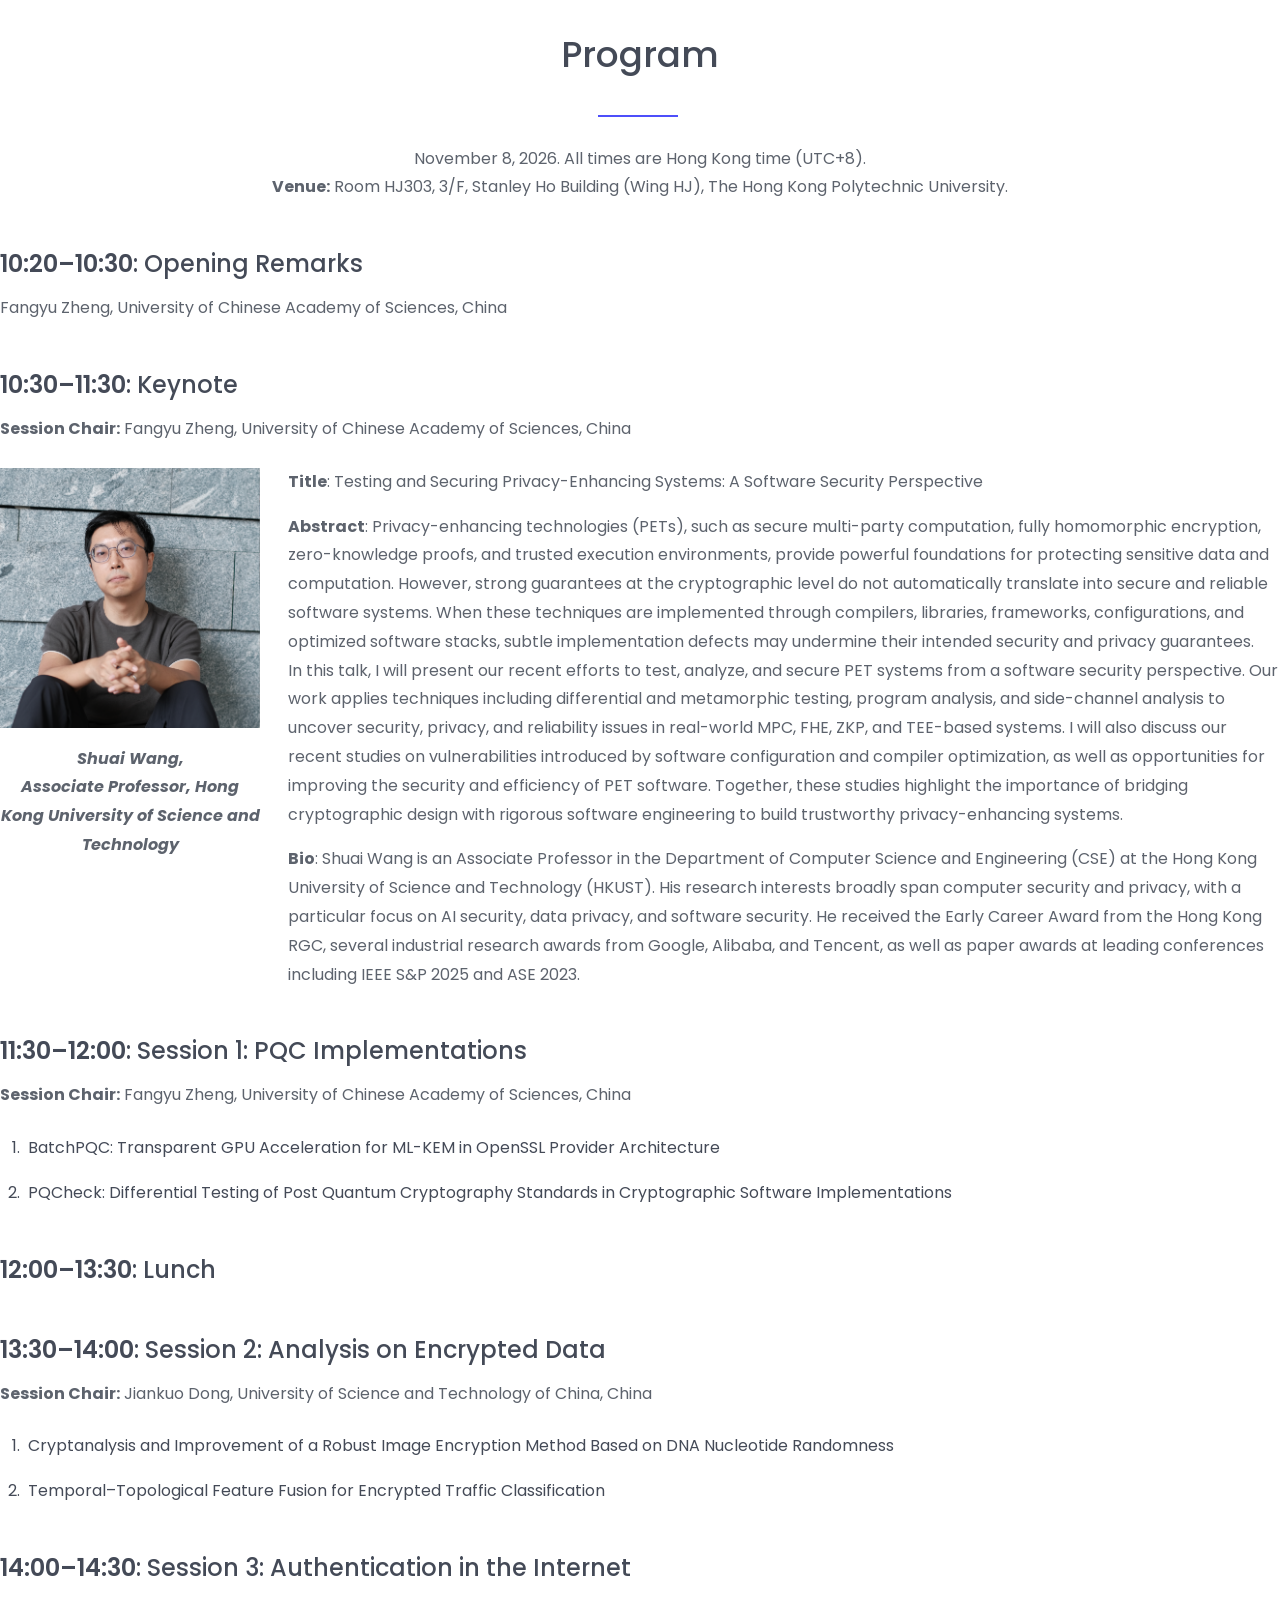
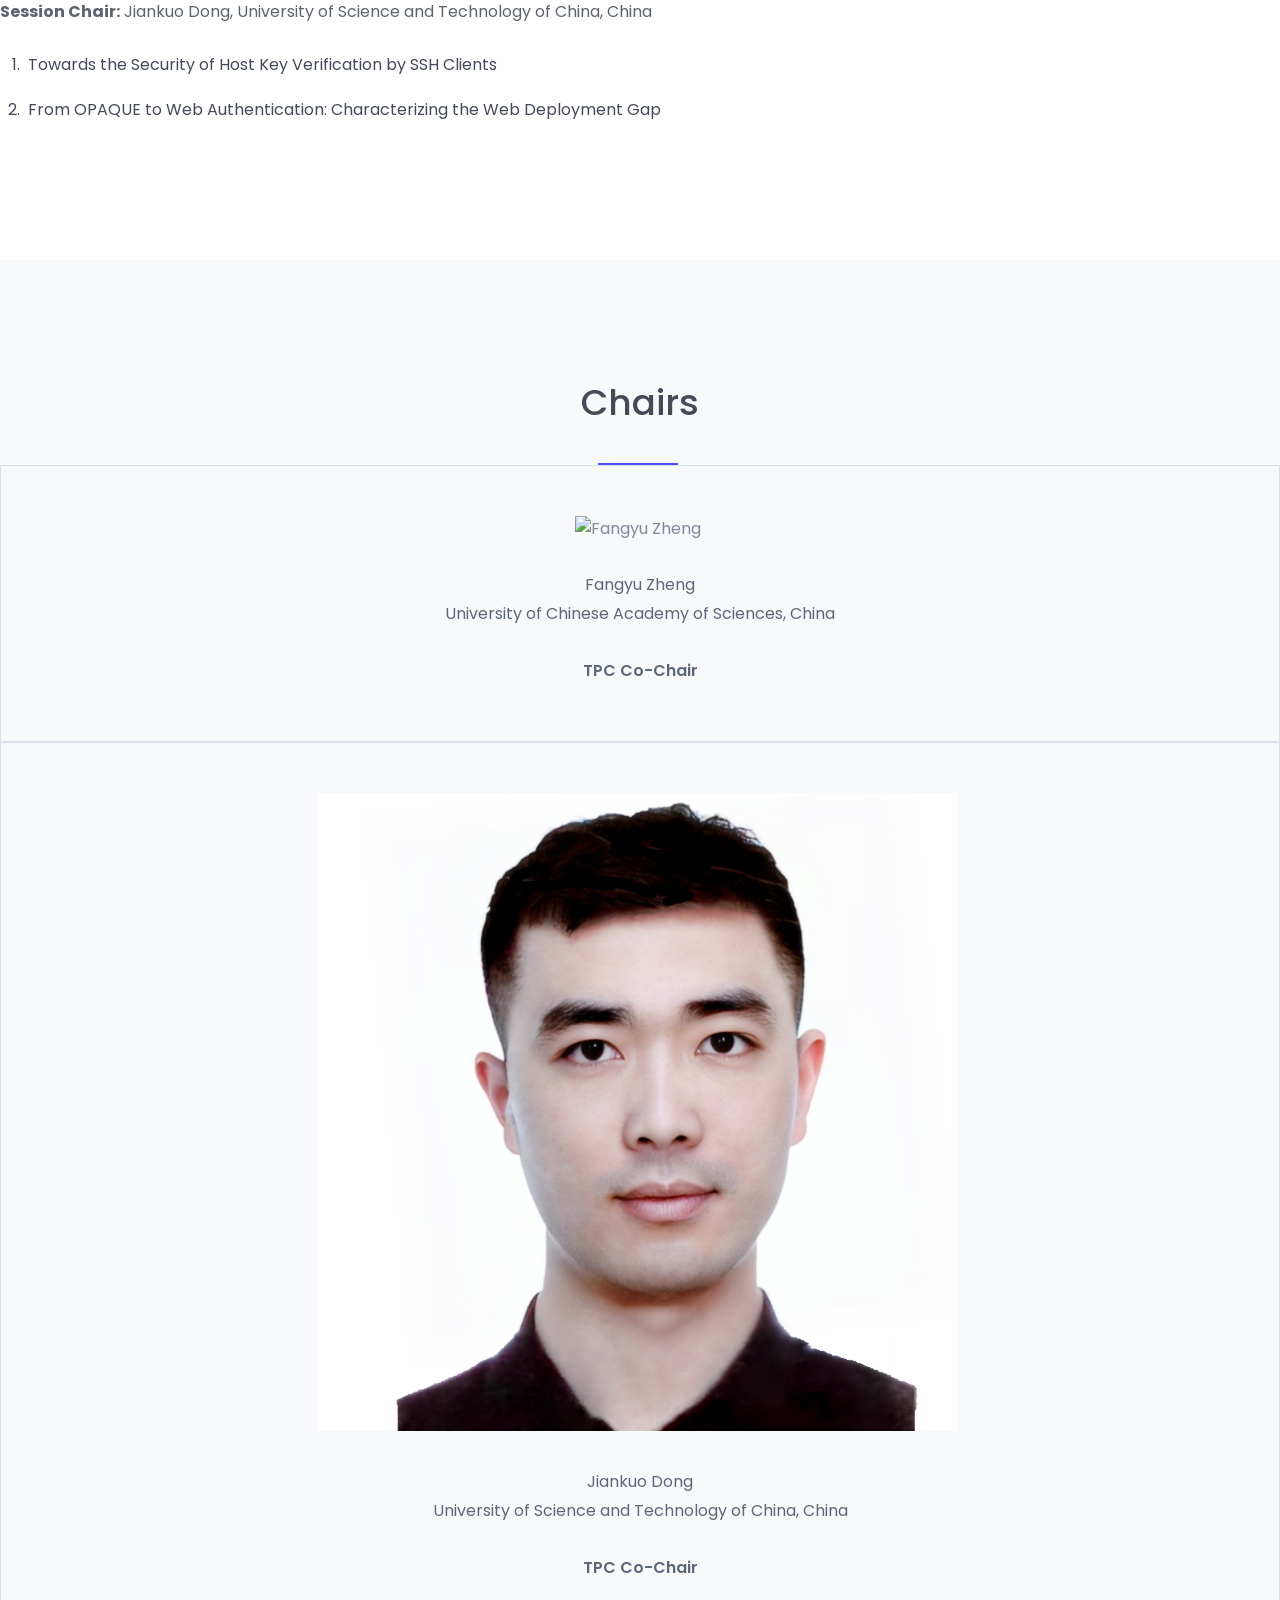
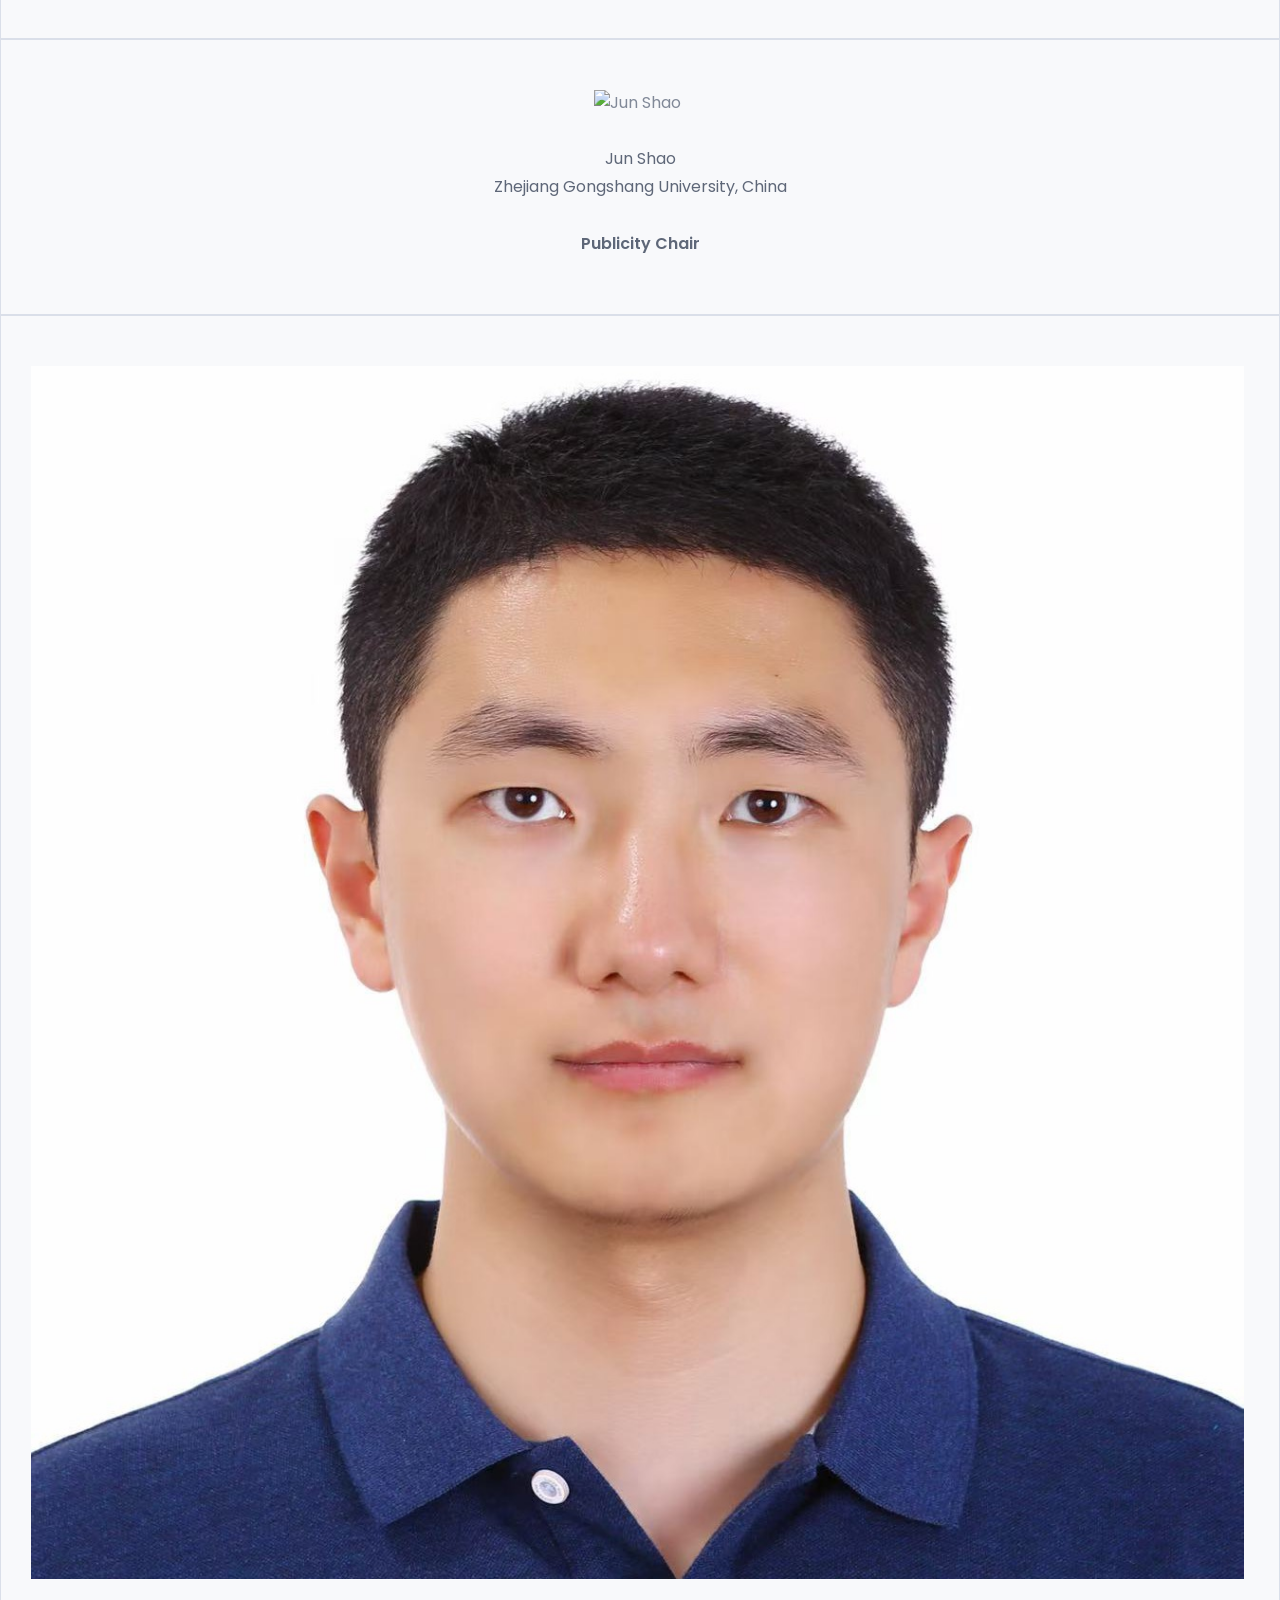
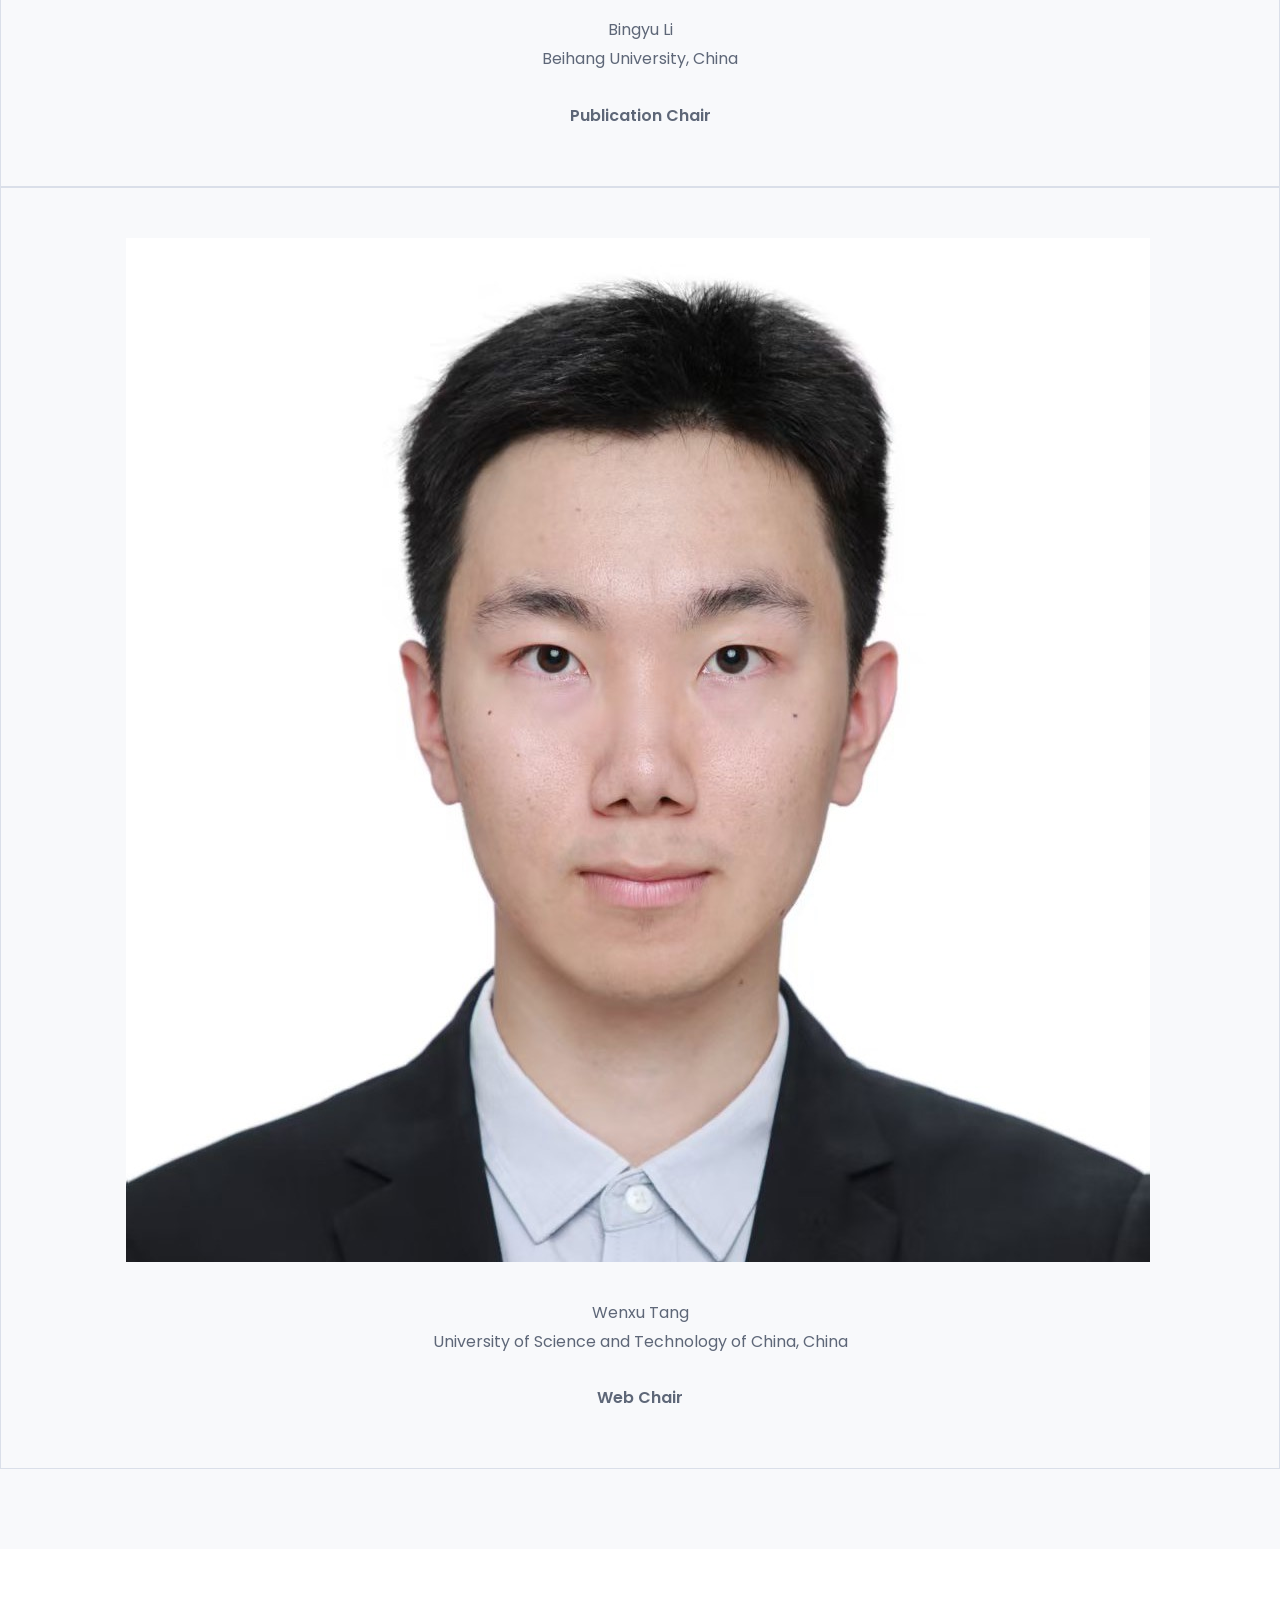
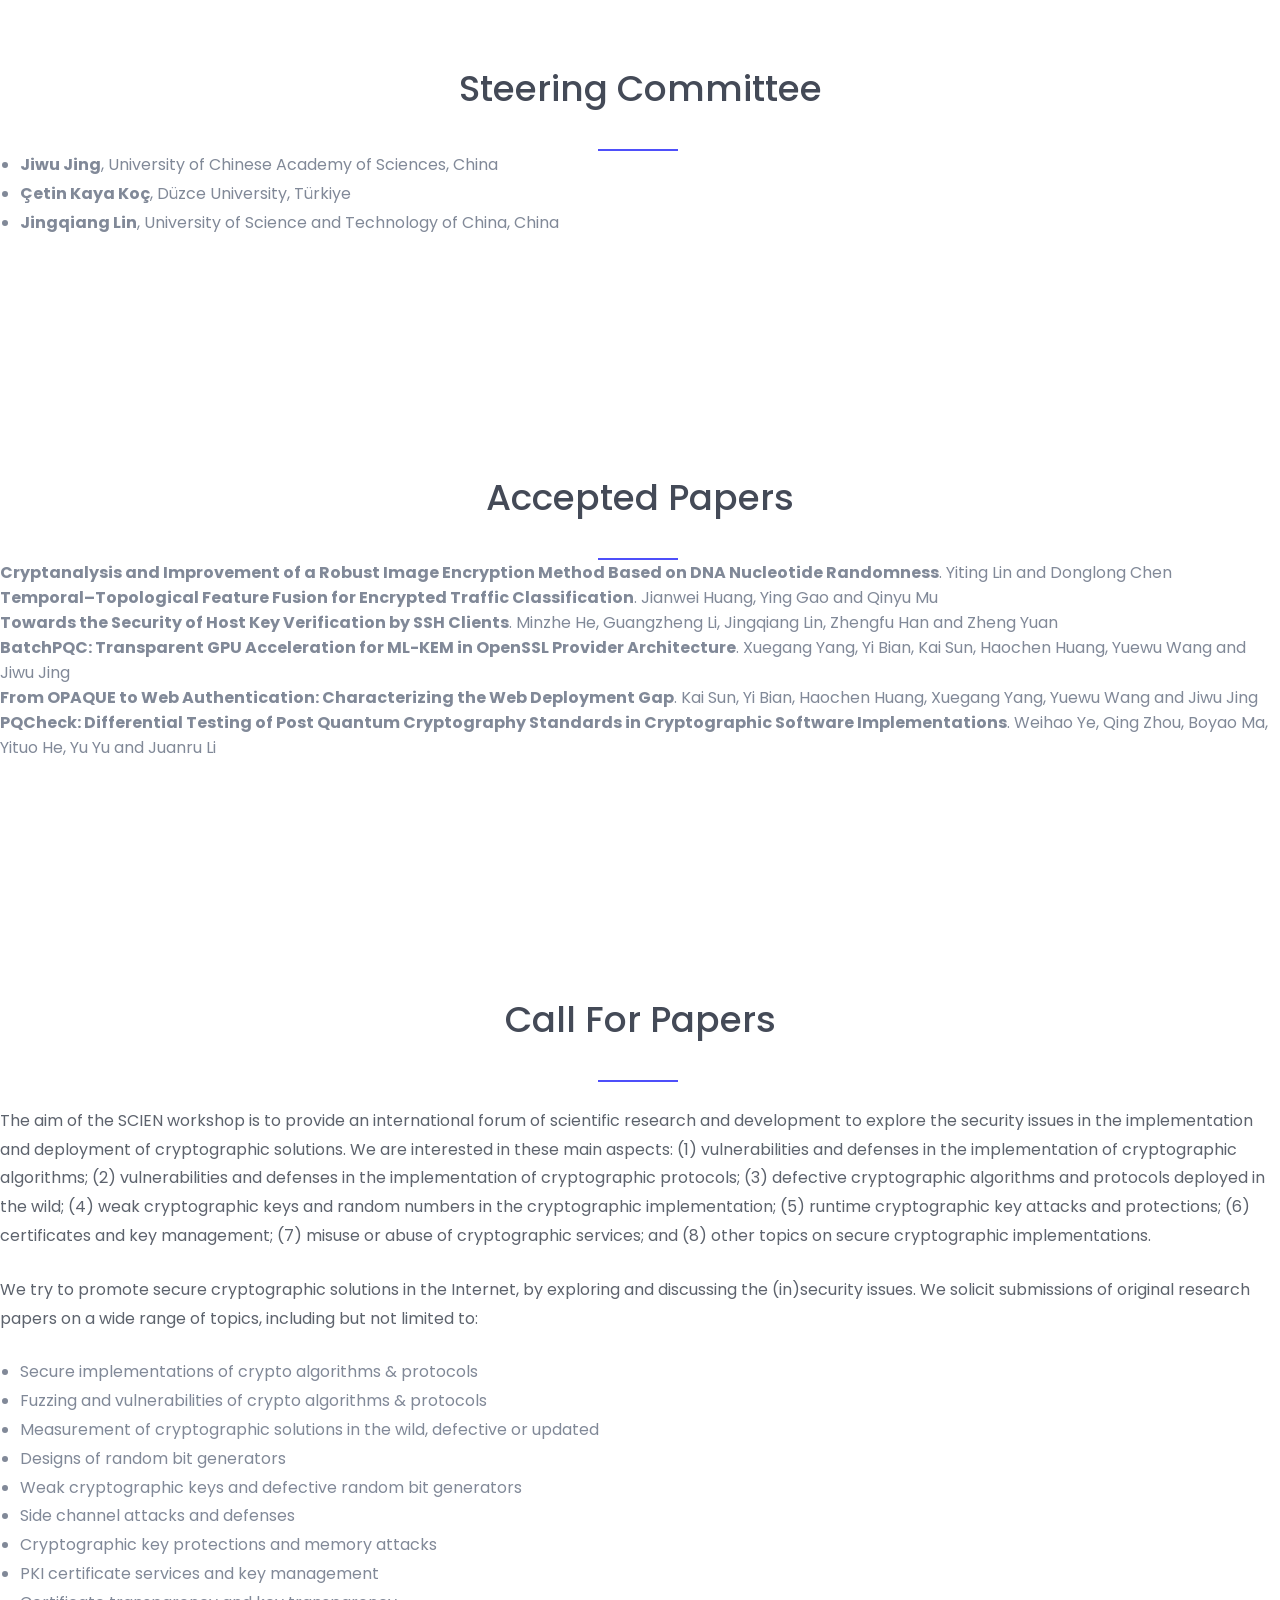
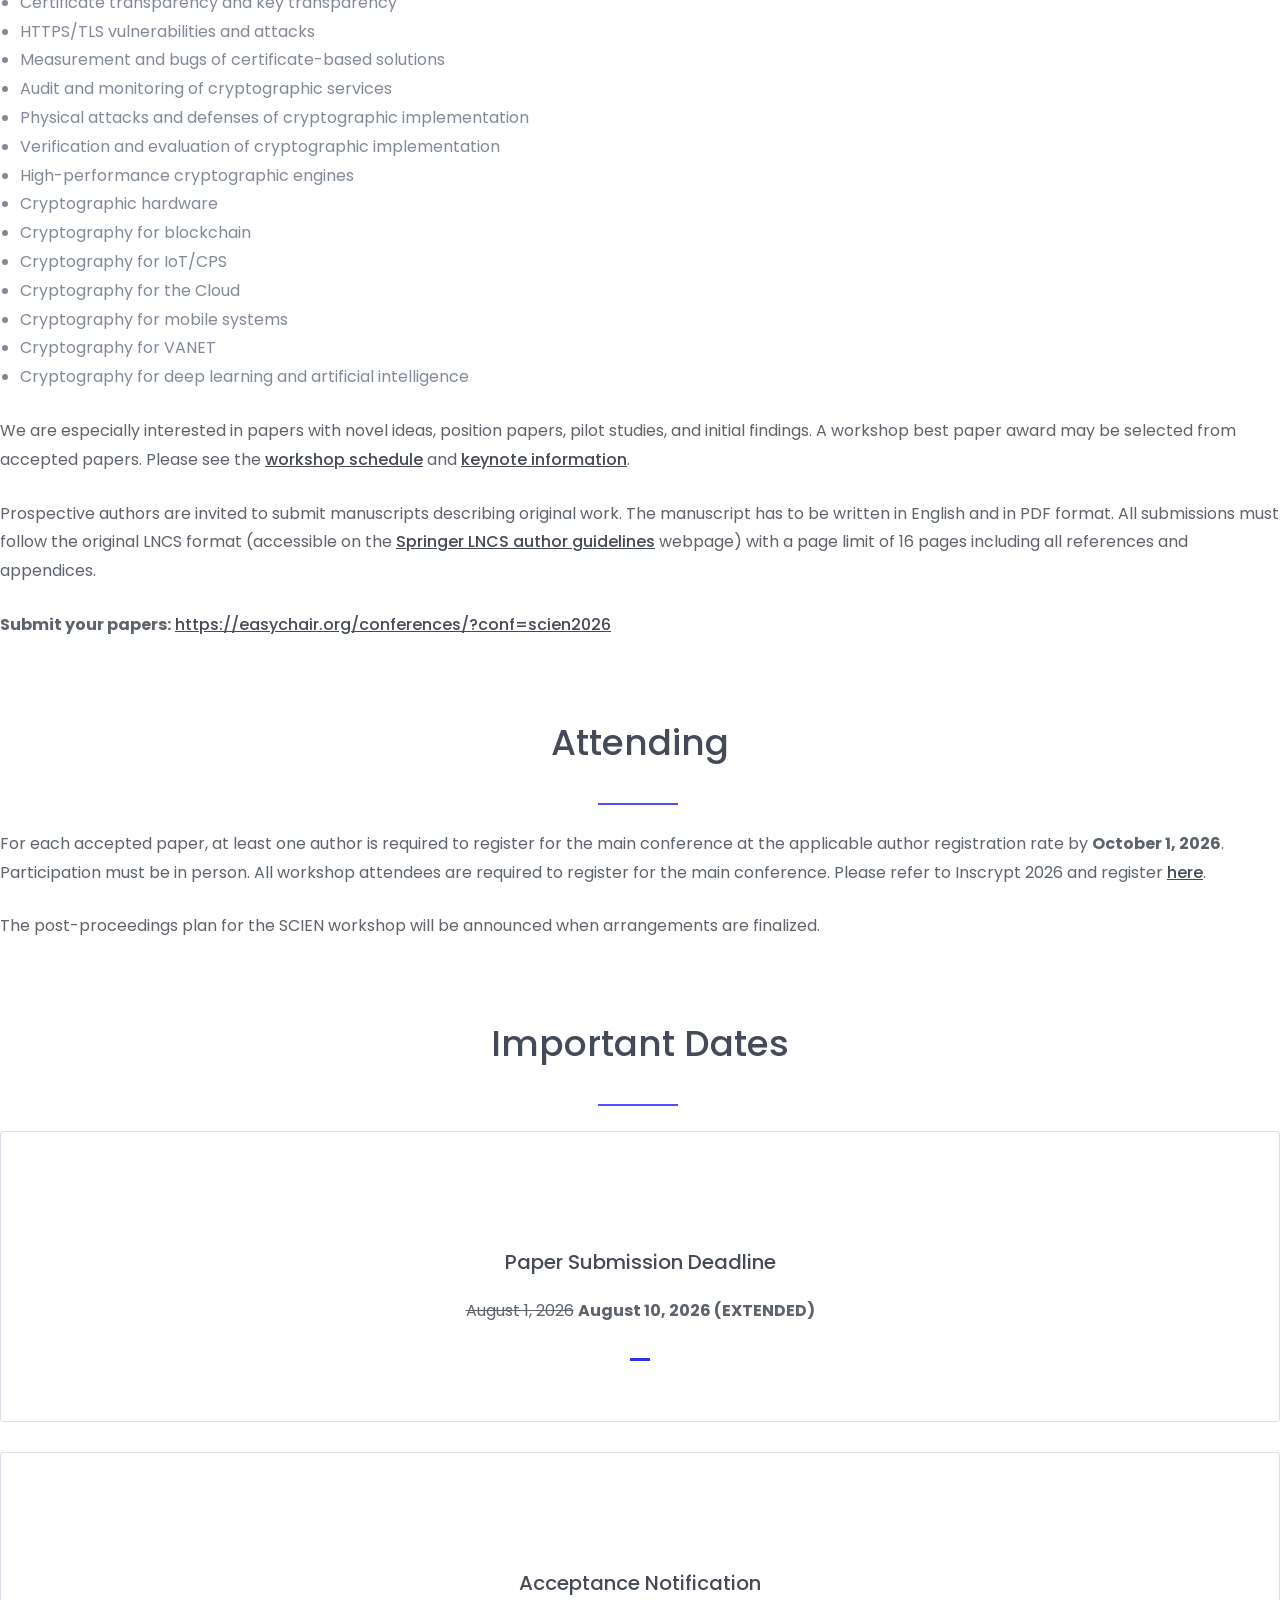
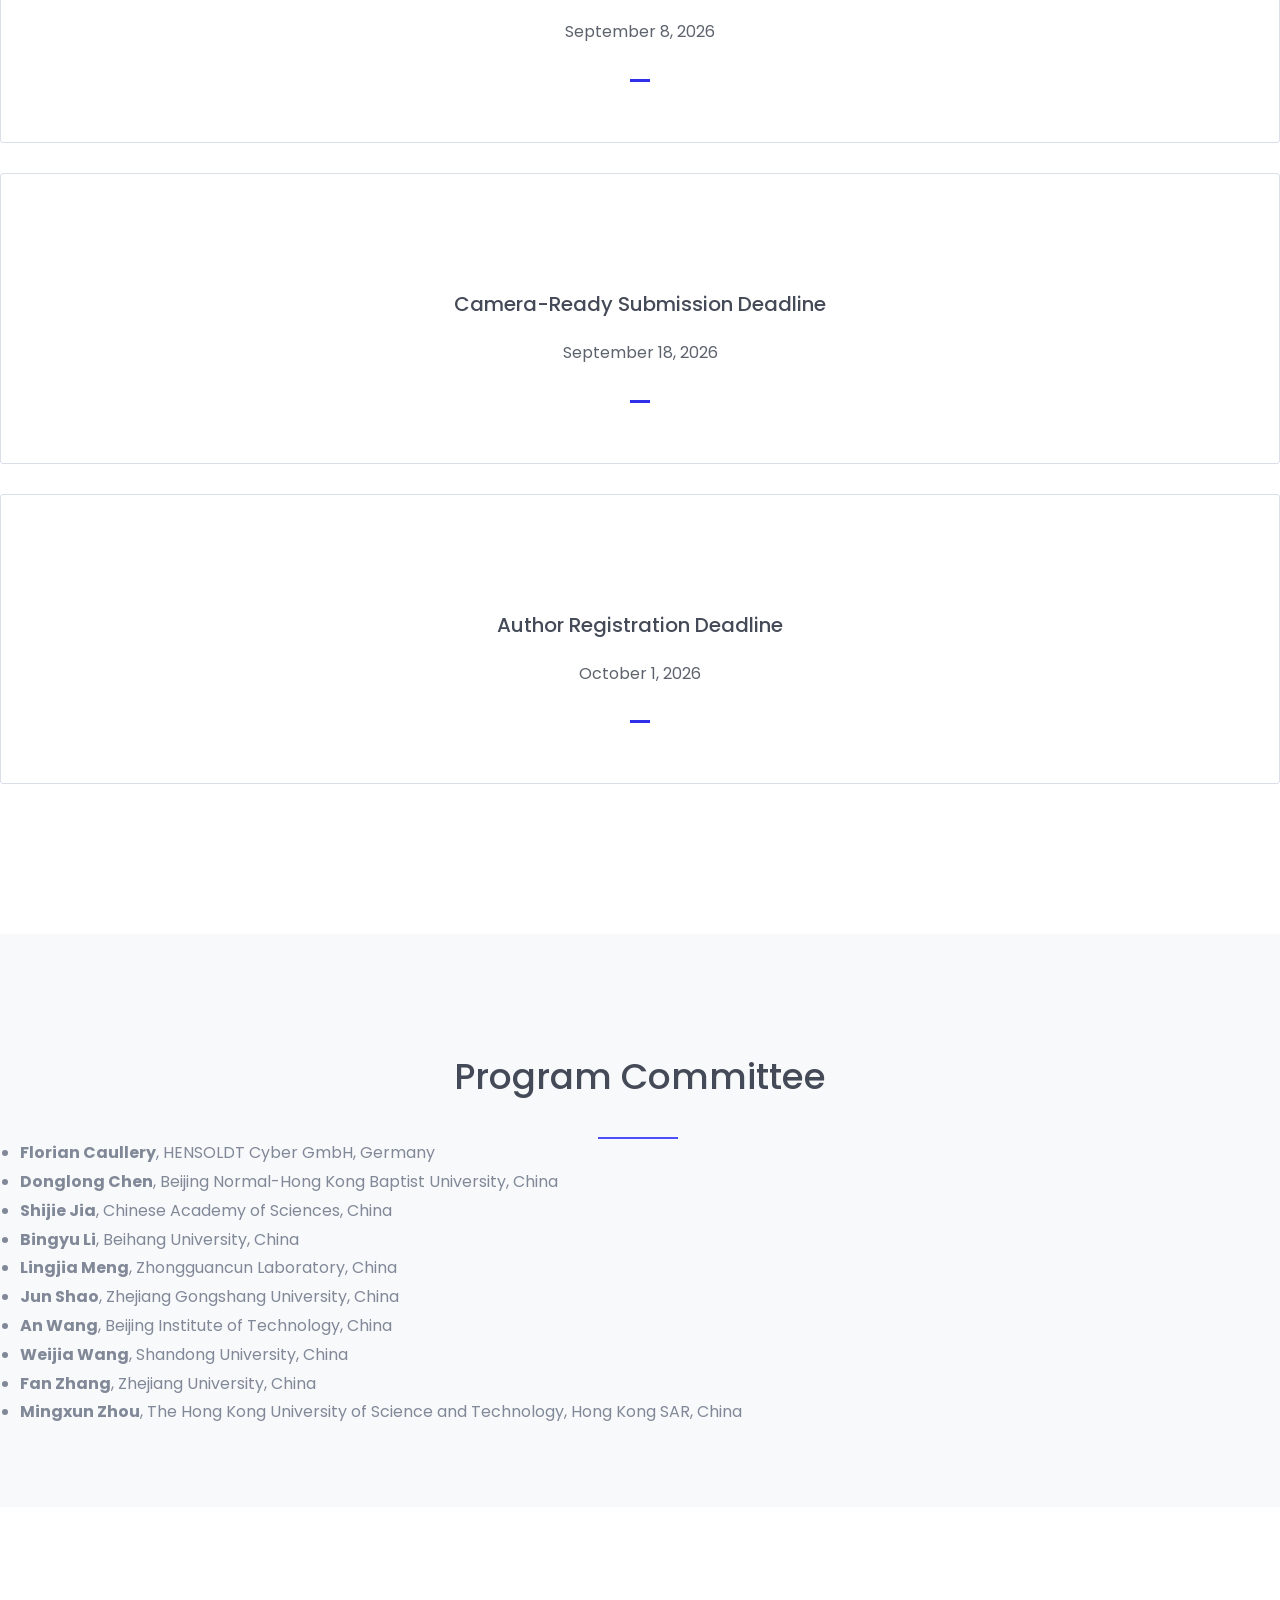
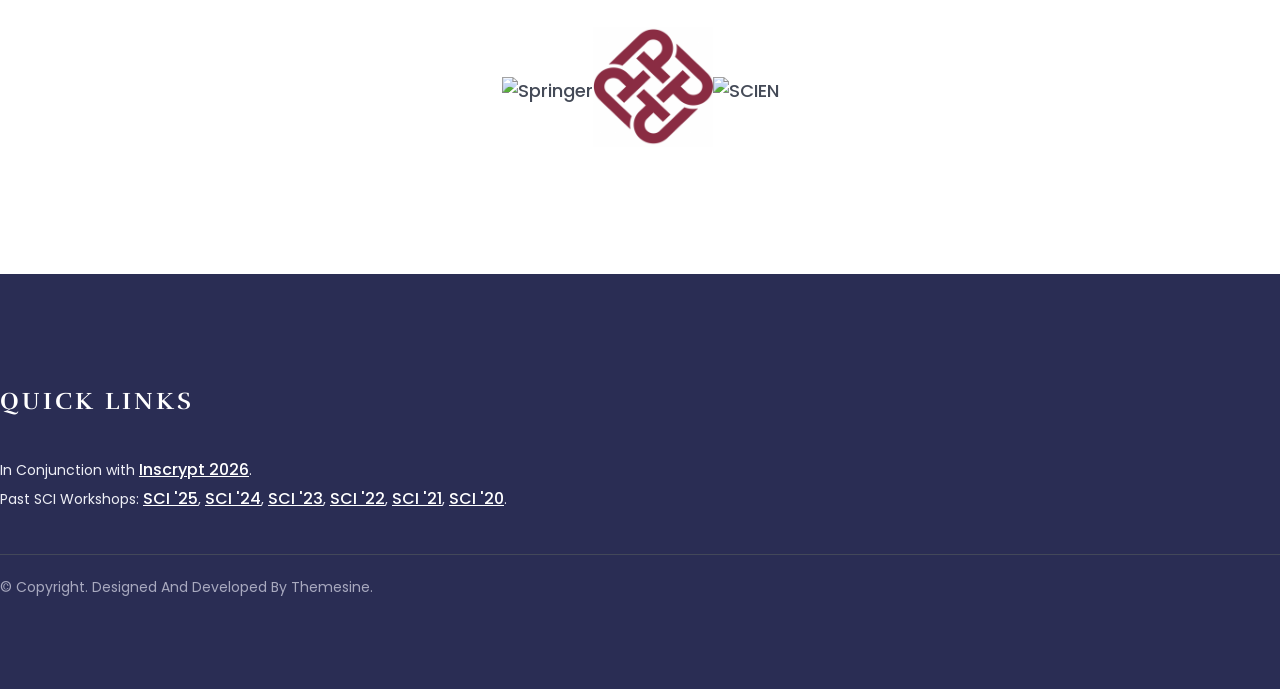
==== commit 45cf93da: "Update index.html" ====
--- a/index.html
+++ b/index.html
@@ -158,7 +158,10 @@
 				<div class="section-header">
 					<h2 id="schedule-heading">Program</h2>
 				</div>
-				<p class="schedule-date">November 8, 2026. All times are Hong Kong time (UTC+8).</p>
+				<p class="schedule-date">
+					November 8, 2026. All times are Hong Kong time (UTC+8).<br>
+					<strong>Venue:</strong> Room HJ303, 3/F, Stanley Ho Building (Wing HJ), The Hong Kong Polytechnic University.
+				</p>
 				<div id="opening" class="schedule-session">
 					<h3><span class="session-time">10:20&ndash;10:30</span>: Opening Remarks</h3>
 					<p class="session-chair">Fangyu Zheng, University of Chinese Academy of Sciences, China</p>
@@ -175,8 +178,8 @@
 								height="2146"
 								loading="lazy">
 							<p>
-								<b>Associate Professor Shuai Wang,</b><br>
-								<b>Hong Kong University of Science and Technology</b>
+								<b>Shuai Wang,</b><br>
+								<b>Associate Professor, Hong Kong University of Science and Technology</b>
 							</p>
 						</div>
 						<div class="speaker-info">
